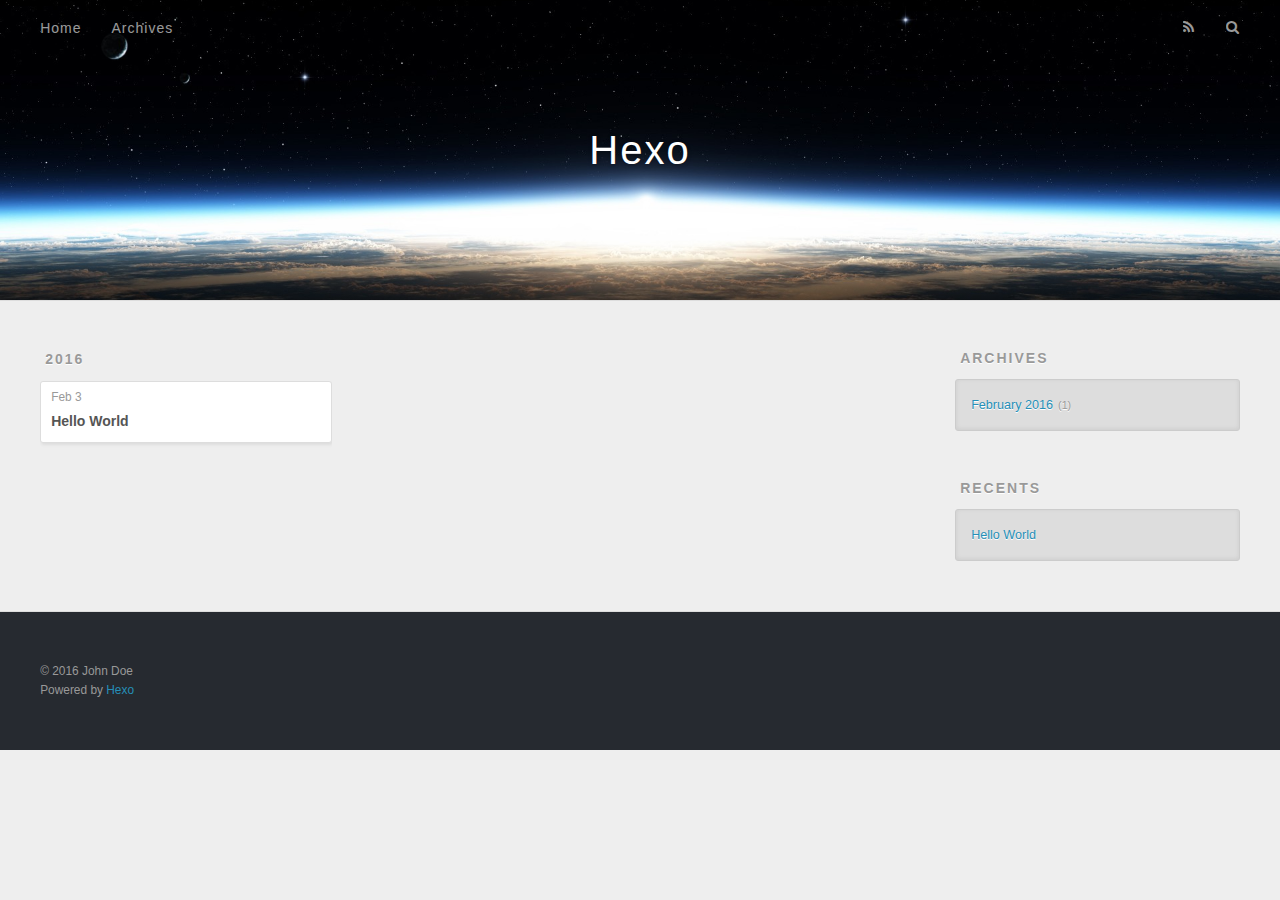
==== archives/index.html @ e344bcd6 "Site updated: 2016-02-03 22:11:45" ====
<!DOCTYPE html>
<html>
<head>
  <meta charset="utf-8">
  
  <title>Archives | Hexo</title>
  <meta name="viewport" content="width=device-width, initial-scale=1, maximum-scale=1">
  <meta name="description">
<meta property="og:type" content="website">
<meta property="og:title" content="Hexo">
<meta property="og:url" content="http://yoursite.com/archives/index.html">
<meta property="og:site_name" content="Hexo">
<meta property="og:description">
<meta name="twitter:card" content="summary">
<meta name="twitter:title" content="Hexo">
<meta name="twitter:description">
  
    <link rel="alternative" href="/atom.xml" title="Hexo" type="application/atom+xml">
  
  
    <link rel="icon" href="/favicon.png">
  
  <link href="//fonts.googleapis.com/css?family=Source+Code+Pro" rel="stylesheet" type="text/css">
  <link rel="stylesheet" href="/css/style.css" type="text/css">
  

</head>
<body>
  <div id="container">
    <div id="wrap">
      <header id="header">
  <div id="banner"></div>
  <div id="header-outer" class="outer">
    <div id="header-title" class="inner">
      <h1 id="logo-wrap">
        <a href="/" id="logo">Hexo</a>
      </h1>
      
    </div>
    <div id="header-inner" class="inner">
      <nav id="main-nav">
        <a id="main-nav-toggle" class="nav-icon"></a>
        
          <a class="main-nav-link" href="/">Home</a>
        
          <a class="main-nav-link" href="/archives">Archives</a>
        
      </nav>
      <nav id="sub-nav">
        
          <a id="nav-rss-link" class="nav-icon" href="/atom.xml" title="RSS Feed"></a>
        
        <a id="nav-search-btn" class="nav-icon" title="Search"></a>
      </nav>
      <div id="search-form-wrap">
        <form action="//google.com/search" method="get" accept-charset="UTF-8" class="search-form"><input type="search" name="q" results="0" class="search-form-input" placeholder="Search"><button type="submit" class="search-form-submit">&#xF002;</button><input type="hidden" name="sitesearch" value="http://yoursite.com"></form>
      </div>
    </div>
  </div>
</header>
      <div class="outer">
        <section id="main">
  
  
    
    
      
      
      <section class="archives-wrap">
        <div class="archive-year-wrap">
          <a href="/archives/2016" class="archive-year">2016</a>
        </div>
        <div class="archives">
    
    <article class="archive-article archive-type-post">
  <div class="archive-article-inner">
    <header class="archive-article-header">
      <a href="/2016/02/03/hello-world/" class="archive-article-date">
  <time datetime="2016-02-03T13:24:33.178Z" itemprop="datePublished">Feb 3</time>
</a>
      
  
    <h1 itemprop="name">
      <a class="archive-article-title" href="/2016/02/03/hello-world/">Hello World</a>
    </h1>
  

    </header>
  </div>
</article>
  
  
    </div></section>
  
</section>
        
          <aside id="sidebar">
  
    
  
    
  
    
  
    
  <div class="widget-wrap">
    <h3 class="widget-title">Archives</h3>
    <div class="widget">
      <ul class="archive-list"><li class="archive-list-item"><a class="archive-list-link" href="/archives/2016/02/">February 2016</a><span class="archive-list-count">1</span></li></ul>
    </div>
  </div>

  
    
  <div class="widget-wrap">
    <h3 class="widget-title">Recents</h3>
    <div class="widget">
      <ul>
        
          <li>
            <a href="/2016/02/03/hello-world/">Hello World</a>
          </li>
        
      </ul>
    </div>
  </div>

  
</aside>
        
      </div>
      <footer id="footer">
  
  <div class="outer">
    <div id="footer-info" class="inner">
      &copy; 2016 John Doe<br>
      Powered by <a href="http://hexo.io/" target="_blank">Hexo</a>
    </div>
  </div>
</footer>
    </div>
    <nav id="mobile-nav">
  
    <a href="/" class="mobile-nav-link">Home</a>
  
    <a href="/archives" class="mobile-nav-link">Archives</a>
  
</nav>
    

<script src="//ajax.googleapis.com/ajax/libs/jquery/2.0.3/jquery.min.js"></script>


  <link rel="stylesheet" href="/fancybox/jquery.fancybox.css" type="text/css">
  <script src="/fancybox/jquery.fancybox.pack.js" type="text/javascript"></script>


<script src="/js/script.js" type="text/javascript"></script>

  </div>
</body>
</html>
---- css/style.css ----
body {
  width: 100%;
}
body:before,
body:after {
  content: "";
  display: table;
}
body:after {
  clear: both;
}
html,
body,
div,
span,
applet,
object,
iframe,
h1,
h2,
h3,
h4,
h5,
h6,
p,
blockquote,
pre,
a,
abbr,
acronym,
address,
big,
cite,
code,
del,
dfn,
em,
img,
ins,
kbd,
q,
s,
samp,
small,
strike,
strong,
sub,
sup,
tt,
var,
dl,
dt,
dd,
ol,
ul,
li,
fieldset,
form,
label,
legend,
table,
caption,
tbody,
tfoot,
thead,
tr,
th,
td {
  margin: 0;
  padding: 0;
  border: 0;
  outline: 0;
  font-weight: inherit;
  font-style: inherit;
  font-family: inherit;
  font-size: 100%;
  vertical-align: baseline;
}
body {
  line-height: 1;
  color: #000;
  background: #fff;
}
ol,
ul {
  list-style: none;
}
table {
  border-collapse: separate;
  border-spacing: 0;
  vertical-align: middle;
}
caption,
th,
td {
  text-align: left;
  font-weight: normal;
  vertical-align: middle;
}
a img {
  border: none;
}
input,
button {
  margin: 0;
  padding: 0;
}
input::-moz-focus-inner,
button::-moz-focus-inner {
  border: 0;
  padding: 0;
}
@font-face {
  font-family: FontAwesome;
  font-style: normal;
  font-weight: normal;
  src: url("fonts/fontawesome-webfont.eot?v=#4.0.3");
  src: url("fonts/fontawesome-webfont.eot?#iefix&v=#4.0.3") format("embedded-opentype"), url("fonts/fontawesome-webfont.woff?v=#4.0.3") format("woff"), url("fonts/fontawesome-webfont.ttf?v=#4.0.3") format("truetype"), url("fonts/fontawesome-webfont.svg#fontawesomeregular?v=#4.0.3") format("svg");
}
html,
body,
#container {
  height: 100%;
}
body {
  background: #eee;
  font: 14px "Helvetica Neue", Helvetica, Arial, sans-serif;
  -webkit-text-size-adjust: 100%;
}
.outer {
  max-width: 1220px;
  margin: 0 auto;
  padding: 0 20px;
}
.outer:before,
.outer:after {
  content: "";
  display: table;
}
.outer:after {
  clear: both;
}
.inner {
  display: inline;
  float: left;
  width: 98.33333333333333%;
  margin: 0 0.833333333333333%;
}
.left,
.alignleft {
  float: left;
}
.right,
.alignright {
  float: right;
}
.clear {
  clear: both;
}
#container {
  position: relative;
}
.mobile-nav-on {
  overflow: hidden;
}
#wrap {
  height: 100%;
  width: 100%;
  position: absolute;
  top: 0;
  left: 0;
  -webkit-transition: 0.2s ease-out;
  -moz-transition: 0.2s ease-out;
  -ms-transition: 0.2s ease-out;
  transition: 0.2s ease-out;
  z-index: 1;
  background: #eee;
}
.mobile-nav-on #wrap {
  left: 280px;
}
@media screen and (min-width: 768px) {
  #main {
    display: inline;
    float: left;
    width: 73.33333333333333%;
    margin: 0 0.833333333333333%;
  }
}
.article-date,
.article-category-link,
.archive-year,
.widget-title {
  text-decoration: none;
  text-transform: uppercase;
  letter-spacing: 2px;
  color: #999;
  margin-bottom: 1em;
  margin-left: 5px;
  line-height: 1em;
  text-shadow: 0 1px #fff;
  font-weight: bold;
}
.article-inner,
.archive-article-inner {
  background: #fff;
  -webkit-box-shadow: 1px 2px 3px #ddd;
  box-shadow: 1px 2px 3px #ddd;
  border: 1px solid #ddd;
  -webkit-border-radius: 3px;
  border-radius: 3px;
}
.article-entry h1,
.widget h1 {
  font-size: 2em;
}
.article-entry h2,
.widget h2 {
  font-size: 1.5em;
}
.article-entry h3,
.widget h3 {
  font-size: 1.3em;
}
.article-entry h4,
.widget h4 {
  font-size: 1.2em;
}
.article-entry h5,
.widget h5 {
  font-size: 1em;
}
.article-entry h6,
.widget h6 {
  font-size: 1em;
  color: #999;
}
.article-entry hr,
.widget hr {
  border: 1px dashed #ddd;
}
.article-entry strong,
.widget strong {
  font-weight: bold;
}
.article-entry em,
.widget em,
.article-entry cite,
.widget cite {
  font-style: italic;
}
.article-entry sup,
.widget sup,
.article-entry sub,
.widget sub {
  font-size: 0.75em;
  line-height: 0;
  position: relative;
  vertical-align: baseline;
}
.article-entry sup,
.widget sup {
  top: -0.5em;
}
.article-entry sub,
.widget sub {
  bottom: -0.2em;
}
.article-entry small,
.widget small {
  font-size: 0.85em;
}
.article-entry acronym,
.widget acronym,
.article-entry abbr,
.widget abbr {
  border-bottom: 1px dotted;
}
.article-entry ul,
.widget ul,
.article-entry ol,
.widget ol,
.article-entry dl,
.widget dl {
  margin: 0 20px;
  line-height: 1.6em;
}
.article-entry ul ul,
.widget ul ul,
.article-entry ol ul,
.widget ol ul,
.article-entry ul ol,
.widget ul ol,
.article-entry ol ol,
.widget ol ol {
  margin-top: 0;
  margin-bottom: 0;
}
.article-entry ul,
.widget ul {
  list-style: disc;
}
.article-entry ol,
.widget ol {
  list-style: decimal;
}
.article-entry dt,
.widget dt {
  font-weight: bold;
}
#header {
  height: 300px;
  position: relative;
  border-bottom: 1px solid #ddd;
}
#header:before,
#header:after {
  content: "";
  position: absolute;
  left: 0;
  right: 0;
  height: 40px;
}
#header:before {
  top: 0;
  background: -webkit-linear-gradient(rgba(0,0,0,0.2), transparent);
  background: -moz-linear-gradient(rgba(0,0,0,0.2), transparent);
  background: -ms-linear-gradient(rgba(0,0,0,0.2), transparent);
  background: linear-gradient(rgba(0,0,0,0.2), transparent);
}
#header:after {
  bottom: 0;
  background: -webkit-linear-gradient(transparent, rgba(0,0,0,0.2));
  background: -moz-linear-gradient(transparent, rgba(0,0,0,0.2));
  background: -ms-linear-gradient(transparent, rgba(0,0,0,0.2));
  background: linear-gradient(transparent, rgba(0,0,0,0.2));
}
#header-outer {
  height: 100%;
  position: relative;
}
#header-inner {
  position: relative;
  overflow: hidden;
}
#banner {
  position: absolute;
  top: 0;
  left: 0;
  width: 100%;
  height: 100%;
  background: url("images/banner.jpg") center #000;
  -webkit-background-size: cover;
  -moz-background-size: cover;
  background-size: cover;
  z-index: -1;
}
#header-title {
  text-align: center;
  height: 40px;
  position: absolute;
  top: 50%;
  left: 0;
  margin-top: -20px;
}
#logo,
#subtitle {
  text-decoration: none;
  color: #fff;
  font-weight: 300;
  text-shadow: 0 1px 4px rgba(0,0,0,0.3);
}
#logo {
  font-size: 40px;
  line-height: 40px;
  letter-spacing: 2px;
}
#subtitle {
  font-size: 16px;
  line-height: 16px;
  letter-spacing: 1px;
}
#subtitle-wrap {
  margin-top: 16px;
}
#main-nav {
  float: left;
  margin-left: -15px;
}
.nav-icon,
.main-nav-link {
  float: left;
  color: #fff;
  opacity: 0.6;
  text-decoration: none;
  text-shadow: 0 1px rgba(0,0,0,0.2);
  -webkit-transition: opacity 0.2s;
  -moz-transition: opacity 0.2s;
  -ms-transition: opacity 0.2s;
  transition: opacity 0.2s;
  display: block;
  padding: 20px 15px;
}
.nav-icon:hover,
.main-nav-link:hover {
  opacity: 1;
}
.nav-icon {
  font-family: FontAwesome;
  text-align: center;
  font-size: 14px;
  width: 14px;
  height: 14px;
  padding: 20px 15px;
  position: relative;
  cursor: pointer;
}
.main-nav-link {
  font-weight: 300;
  letter-spacing: 1px;
}
@media screen and (max-width: 479px) {
  .main-nav-link {
    display: none;
  }
}
#main-nav-toggle {
  display: none;
}
#main-nav-toggle:before {
  content: "\f0c9";
}
@media screen and (max-width: 479px) {
  #main-nav-toggle {
    display: block;
  }
}
#sub-nav {
  float: right;
  margin-right: -15px;
}
#nav-rss-link:before {
  content: "\f09e";
}
#nav-search-btn:before {
  content: "\f002";
}
#search-form-wrap {
  position: absolute;
  top: 15px;
  width: 150px;
  height: 30px;
  right: -150px;
  opacity: 0;
  -webkit-transition: 0.2s ease-out;
  -moz-transition: 0.2s ease-out;
  -ms-transition: 0.2s ease-out;
  transition: 0.2s ease-out;
}
#search-form-wrap.on {
  opacity: 1;
  right: 0;
}
@media screen and (max-width: 479px) {
  #search-form-wrap {
    width: 100%;
    right: -100%;
  }
}
.search-form {
  position: absolute;
  top: 0;
  left: 0;
  right: 0;
  background: #fff;
  padding: 5px 15px;
  -webkit-border-radius: 15px;
  border-radius: 15px;
  -webkit-box-shadow: 0 0 10px rgba(0,0,0,0.3);
  box-shadow: 0 0 10px rgba(0,0,0,0.3);
}
.search-form-input {
  border: none;
  background: none;
  color: #555;
  width: 100%;
  font: 13px "Helvetica Neue", Helvetica, Arial, sans-serif;
  outline: none;
}
.search-form-input::-webkit-search-results-decoration,
.search-form-input::-webkit-search-cancel-button {
  -webkit-appearance: none;
}
.search-form-submit {
  position: absolute;
  top: 50%;
  right: 10px;
  margin-top: -7px;
  font: 13px FontAwesome;
  border: none;
  background: none;
  color: #bbb;
  cursor: pointer;
}
.search-form-submit:hover,
.search-form-submit:focus {
  color: #777;
}
.article {
  margin: 50px 0;
}
.article-inner {
  overflow: hidden;
}
.article-meta:before,
.article-meta:after {
  content: "";
  display: table;
}
.article-meta:after {
  clear: both;
}
.article-date {
  float: left;
}
.article-category {
  float: left;
  line-height: 1em;
  color: #ccc;
  text-shadow: 0 1px #fff;
  margin-left: 8px;
}
.article-category:before {
  content: "\2022";
}
.article-category-link {
  margin: 0 12px 1em;
}
.article-header {
  padding: 20px 20px 0;
}
.article-title {
  text-decoration: none;
  font-size: 2em;
  font-weight: bold;
  color: #555;
  line-height: 1.1em;
  -webkit-transition: color 0.2s;
  -moz-transition: color 0.2s;
  -ms-transition: color 0.2s;
  transition: color 0.2s;
}
a.article-title:hover {
  color: #258fb8;
}
.article-entry {
  color: #555;
  padding: 0 20px;
}
.article-entry:before,
.article-entry:after {
  content: "";
  display: table;
}
.article-entry:after {
  clear: both;
}
.article-entry p,
.article-entry table {
  line-height: 1.6em;
  margin: 1.6em 0;
}
.article-entry h1,
.article-entry h2,
.article-entry h3,
.article-entry h4,
.article-entry h5,
.article-entry h6 {
  font-weight: bold;
}
.article-entry h1,
.article-entry h2,
.article-entry h3,
.article-entry h4,
.article-entry h5,
.article-entry h6 {
  line-height: 1.1em;
  margin: 1.1em 0;
}
.article-entry a {
  color: #258fb8;
  text-decoration: none;
}
.article-entry a:hover {
  text-decoration: underline;
}
.article-entry ul,
.article-entry ol,
.article-entry dl {
  margin-top: 1.6em;
  margin-bottom: 1.6em;
}
.article-entry img,
.article-entry video {
  max-width: 100%;
  height: auto;
  display: block;
  margin: auto;
}
.article-entry iframe {
  border: none;
}
.article-entry table {
  width: 100%;
  border-collapse: collapse;
  border-spacing: 0;
}
.article-entry th {
  font-weight: bold;
  border-bottom: 3px solid #ddd;
  padding-bottom: 0.5em;
}
.article-entry td {
  border-bottom: 1px solid #ddd;
  padding: 10px 0;
}
.article-entry blockquote {
  font-family: Georgia, "Times New Roman", serif;
  font-size: 1.4em;
  margin: 1.6em 20px;
  text-align: center;
}
.article-entry blockquote footer {
  font-size: 14px;
  margin: 1.6em 0;
  font-family: "Helvetica Neue", Helvetica, Arial, sans-serif;
}
.article-entry blockquote footer cite:before {
  content: "—";
  padding: 0 0.5em;
}
.article-entry .pullquote {
  text-align: left;
  width: 45%;
  margin: 0;
}
.article-entry .pullquote.left {
  margin-left: 0.5em;
  margin-right: 1em;
}
.article-entry .pullquote.right {
  margin-right: 0.5em;
  margin-left: 1em;
}
.article-entry .caption {
  color: #999;
  display: block;
  font-size: 0.9em;
  margin-top: 0.5em;
  position: relative;
  text-align: center;
}
.article-entry .video-container {
  position: relative;
  padding-top: 56.25%;
  height: 0;
  overflow: hidden;
}
.article-entry .video-container iframe,
.article-entry .video-container object,
.article-entry .video-container embed {
  position: absolute;
  top: 0;
  left: 0;
  width: 100%;
  height: 100%;
  margin-top: 0;
}
.article-more-link a {
  display: inline-block;
  line-height: 1em;
  padding: 6px 15px;
  -webkit-border-radius: 15px;
  border-radius: 15px;
  background: #eee;
  color: #999;
  text-shadow: 0 1px #fff;
  text-decoration: none;
}
.article-more-link a:hover {
  background: #258fb8;
  color: #fff;
  text-decoration: none;
  text-shadow: 0 1px #1e7293;
}
.article-footer {
  font-size: 0.85em;
  line-height: 1.6em;
  border-top: 1px solid #ddd;
  padding-top: 1.6em;
  margin: 0 20px 20px;
}
.article-footer:before,
.article-footer:after {
  content: "";
  display: table;
}
.article-footer:after {
  clear: both;
}
.article-footer a {
  color: #999;
  text-decoration: none;
}
.article-footer a:hover {
  color: #555;
}
.article-tag-list-item {
  float: left;
  margin-right: 10px;
}
.article-tag-list-link:before {
  content: "#";
}
.article-comment-link {
  float: right;
}
.article-comment-link:before {
  content: "\f075";
  font-family: FontAwesome;
  padding-right: 8px;
}
.article-share-link {
  cursor: pointer;
  float: right;
  margin-left: 20px;
}
.article-share-link:before {
  content: "\f064";
  font-family: FontAwesome;
  padding-right: 6px;
}
#article-nav {
  position: relative;
}
#article-nav:before,
#article-nav:after {
  content: "";
  display: table;
}
#article-nav:after {
  clear: both;
}
@media screen and (min-width: 768px) {
  #article-nav {
    margin: 50px 0;
  }
  #article-nav:before {
    width: 8px;
    height: 8px;
    position: absolute;
    top: 50%;
    left: 50%;
    margin-top: -4px;
    margin-left: -4px;
    content: "";
    -webkit-border-radius: 50%;
    border-radius: 50%;
    background: #ddd;
    -webkit-box-shadow: 0 1px 2px #fff;
    box-shadow: 0 1px 2px #fff;
  }
}
.article-nav-link-wrap {
  text-decoration: none;
  text-shadow: 0 1px #fff;
  color: #999;
  -webkit-box-sizing: border-box;
  -moz-box-sizing: border-box;
  box-sizing: border-box;
  margin-top: 50px;
  text-align: center;
  display: block;
}
.article-nav-link-wrap:hover {
  color: #555;
}
@media screen and (min-width: 768px) {
  .article-nav-link-wrap {
    width: 50%;
    margin-top: 0;
  }
}
@media screen and (min-width: 768px) {
  #article-nav-newer {
    float: left;
    text-align: right;
    padding-right: 20px;
  }
}
@media screen and (min-width: 768px) {
  #article-nav-older {
    float: right;
    text-align: left;
    padding-left: 20px;
  }
}
.article-nav-caption {
  text-transform: uppercase;
  letter-spacing: 2px;
  color: #ddd;
  line-height: 1em;
  font-weight: bold;
}
#article-nav-newer .article-nav-caption {
  margin-right: -2px;
}
.article-nav-title {
  font-size: 0.85em;
  line-height: 1.6em;
  margin-top: 0.5em;
}
.article-share-box {
  position: absolute;
  display: none;
  background: #fff;
  -webkit-box-shadow: 1px 2px 10px rgba(0,0,0,0.2);
  box-shadow: 1px 2px 10px rgba(0,0,0,0.2);
  -webkit-border-radius: 3px;
  border-radius: 3px;
  margin-left: -145px;
  overflow: hidden;
  z-index: 1;
}
.article-share-box.on {
  display: block;
}
.article-share-input {
  width: 100%;
  background: none;
  -webkit-box-sizing: border-box;
  -moz-box-sizing: border-box;
  box-sizing: border-box;
  font: 14px "Helvetica Neue", Helvetica, Arial, sans-serif;
  padding: 0 15px;
  color: #555;
  outline: none;
  border: 1px solid #ddd;
  -webkit-border-radius: 3px 3px 0 0;
  border-radius: 3px 3px 0 0;
  height: 36px;
  line-height: 36px;
}
.article-share-links {
  background: #eee;
}
.article-share-links:before,
.article-share-links:after {
  content: "";
  display: table;
}
.article-share-links:after {
  clear: both;
}
.article-share-twitter,
.article-share-facebook,
.article-share-pinterest,
.article-share-google {
  width: 50px;
  height: 36px;
  display: block;
  float: left;
  position: relative;
  color: #999;
  text-shadow: 0 1px #fff;
}
.article-share-twitter:before,
.article-share-facebook:before,
.article-share-pinterest:before,
.article-share-google:before {
  font-size: 20px;
  font-family: FontAwesome;
  width: 20px;
  height: 20px;
  position: absolute;
  top: 50%;
  left: 50%;
  margin-top: -10px;
  margin-left: -10px;
  text-align: center;
}
.article-share-twitter:hover,
.article-share-facebook:hover,
.article-share-pinterest:hover,
.article-share-google:hover {
  color: #fff;
}
.article-share-twitter:before {
  content: "\f099";
}
.article-share-twitter:hover {
  background: #00aced;
  text-shadow: 0 1px #008abe;
}
.article-share-facebook:before {
  content: "\f09a";
}
.article-share-facebook:hover {
  background: #3b5998;
  text-shadow: 0 1px #2f477a;
}
.article-share-pinterest:before {
  content: "\f0d2";
}
.article-share-pinterest:hover {
  background: #cb2027;
  text-shadow: 0 1px #a21a1f;
}
.article-share-google:before {
  content: "\f0d5";
}
.article-share-google:hover {
  background: #dd4b39;
  text-shadow: 0 1px #be3221;
}
.article-gallery {
  background: #000;
  position: relative;
}
.article-gallery-photos {
  position: relative;
  overflow: hidden;
}
.article-gallery-img {
  display: none;
  max-width: 100%;
}
.article-gallery-img:first-child {
  display: block;
}
.article-gallery-img.loaded {
  position: absolute;
  display: block;
}
.article-gallery-img img {
  display: block;
  max-width: 100%;
  margin: 0 auto;
}
#comments {
  background: #fff;
  -webkit-box-shadow: 1px 2px 3px #ddd;
  box-shadow: 1px 2px 3px #ddd;
  padding: 20px;
  border: 1px solid #ddd;
  -webkit-border-radius: 3px;
  border-radius: 3px;
  margin: 50px 0;
}
#comments a {
  color: #258fb8;
}
.archives-wrap {
  margin: 50px 0;
}
.archives:before,
.archives:after {
  content: "";
  display: table;
}
.archives:after {
  clear: both;
}
.archive-year-wrap {
  margin-bottom: 1em;
}
.archives {
  -webkit-column-gap: 10px;
  -moz-column-gap: 10px;
  column-gap: 10px;
}
@media screen and (min-width: 480px) and (max-width: 767px) {
  .archives {
    -webkit-column-count: 2;
    -moz-column-count: 2;
    column-count: 2;
  }
}
@media screen and (min-width: 768px) {
  .archives {
    -webkit-column-count: 3;
    -moz-column-count: 3;
    column-count: 3;
  }
}
.archive-article {
  -webkit-column-break-inside: avoid;
  page-break-inside: avoid;
  overflow: hidden;
  break-inside: avoid-column;
}
.archive-article-inner {
  padding: 10px;
  margin-bottom: 15px;
}
.archive-article-title {
  text-decoration: none;
  font-weight: bold;
  color: #555;
  -webkit-transition: color 0.2s;
  -moz-transition: color 0.2s;
  -ms-transition: color 0.2s;
  transition: color 0.2s;
  line-height: 1.6em;
}
.archive-article-title:hover {
  color: #258fb8;
}
.archive-article-footer {
  margin-top: 1em;
}
.archive-article-date {
  color: #999;
  text-decoration: none;
  font-size: 0.85em;
  line-height: 1em;
  margin-bottom: 0.5em;
  display: block;
}
#page-nav {
  margin: 50px auto;
  background: #fff;
  -webkit-box-shadow: 1px 2px 3px #ddd;
  box-shadow: 1px 2px 3px #ddd;
  border: 1px solid #ddd;
  -webkit-border-radius: 3px;
  border-radius: 3px;
  text-align: center;
  color: #999;
  overflow: hidden;
}
#page-nav:before,
#page-nav:after {
  content: "";
  display: table;
}
#page-nav:after {
  clear: both;
}
#page-nav a,
#page-nav span {
  padding: 10px 20px;
  line-height: 1;
  height: 2ex;
}
#page-nav a {
  color: #999;
  text-decoration: none;
}
#page-nav a:hover {
  background: #999;
  color: #fff;
}
#page-nav .prev {
  float: left;
}
#page-nav .next {
  float: right;
}
#page-nav .page-number {
  display: inline-block;
}
@media screen and (max-width: 479px) {
  #page-nav .page-number {
    display: none;
  }
}
#page-nav .current {
  color: #555;
  font-weight: bold;
}
#page-nav .space {
  color: #ddd;
}
#footer {
  background: #262a30;
  padding: 50px 0;
  border-top: 1px solid #ddd;
  color: #999;
}
#footer a {
  color: #258fb8;
  text-decoration: none;
}
#footer a:hover {
  text-decoration: underline;
}
#footer-info {
  line-height: 1.6em;
  font-size: 0.85em;
}
.article-entry pre,
.article-entry .highlight {
  background: #2d2d2d;
  margin: 0 -20px;
  padding: 15px 20px;
  border-style: solid;
  border-color: #ddd;
  border-width: 1px 0;
  overflow: auto;
  color: #ccc;
  line-height: 22.400000000000002px;
}
.article-entry .highlight .gutter pre,
.article-entry .gist .gist-file .gist-data .line-numbers {
  color: #666;
  font-size: 0.85em;
}
.article-entry pre,
.article-entry code {
  font-family: "Source Code Pro", Consolas, Monaco, Menlo, Consolas, monospace;
}
.article-entry code {
  background: #eee;
  text-shadow: 0 1px #fff;
  padding: 0 0.3em;
}
.article-entry pre code {
  background: none;
  text-shadow: none;
  padding: 0;
}
.article-entry .highlight pre {
  border: none;
  margin: 0;
  padding: 0;
}
.article-entry .highlight table {
  margin: 0;
  width: auto;
}
.article-entry .highlight td {
  border: none;
  padding: 0;
}
.article-entry .highlight figcaption {
  font-size: 0.85em;
  color: #999;
  line-height: 1em;
  margin-bottom: 1em;
}
.article-entry .highlight figcaption:before,
.article-entry .highlight figcaption:after {
  content: "";
  display: table;
}
.article-entry .highlight figcaption:after {
  clear: both;
}
.article-entry .highlight figcaption a {
  float: right;
}
.article-entry .highlight .gutter pre {
  text-align: right;
  padding-right: 20px;
}
.article-entry .highlight .line {
  height: 22.400000000000002px;
}
.article-entry .gist {
  margin: 0 -20px;
  border-style: solid;
  border-color: #ddd;
  border-width: 1px 0;
  background: #2d2d2d;
  padding: 15px 20px 15px 0;
}
.article-entry .gist .gist-file {
  border: none;
  font-family: "Source Code Pro", Consolas, Monaco, Menlo, Consolas, monospace;
  margin: 0;
}
.article-entry .gist .gist-file .gist-data {
  background: none;
  border: none;
}
.article-entry .gist .gist-file .gist-data .line-numbers {
  background: none;
  border: none;
  padding: 0 20px 0 0;
}
.article-entry .gist .gist-file .gist-data .line-data {
  padding: 0 !important;
}
.article-entry .gist .gist-file .highlight {
  margin: 0;
  padding: 0;
  border: none;
}
.article-entry .gist .gist-file .gist-meta {
  background: #2d2d2d;
  color: #999;
  font: 0.85em "Helvetica Neue", Helvetica, Arial, sans-serif;
  text-shadow: 0 0;
  padding: 0;
  margin-top: 1em;
  margin-left: 20px;
}
.article-entry .gist .gist-file .gist-meta a {
  color: #258fb8;
  font-weight: normal;
}
.article-entry .gist .gist-file .gist-meta a:hover {
  text-decoration: underline;
}
pre .comment,
pre .title {
  color: #999;
}
pre .variable,
pre .attribute,
pre .tag,
pre .regexp,
pre .ruby .constant,
pre .xml .tag .title,
pre .xml .pi,
pre .xml .doctype,
pre .html .doctype,
pre .css .id,
pre .css .class,
pre .css .pseudo {
  color: #f2777a;
}
pre .number,
pre .preprocessor,
pre .built_in,
pre .literal,
pre .params,
pre .constant {
  color: #f99157;
}
pre .class,
pre .ruby .class .title,
pre .css .rules .attribute {
  color: #9c9;
}
pre .string,
pre .value,
pre .inheritance,
pre .header,
pre .ruby .symbol,
pre .xml .cdata {
  color: #9c9;
}
pre .css .hexcolor {
  color: #6cc;
}
pre .function,
pre .python .decorator,
pre .python .title,
pre .ruby .function .title,
pre .ruby .title .keyword,
pre .perl .sub,
pre .javascript .title,
pre .coffeescript .title {
  color: #69c;
}
pre .keyword,
pre .javascript .function {
  color: #c9c;
}
@media screen and (max-width: 479px) {
  #mobile-nav {
    position: absolute;
    top: 0;
    left: 0;
    width: 280px;
    height: 100%;
    background: #191919;
    border-right: 1px solid #fff;
  }
}
@media screen and (max-width: 479px) {
  .mobile-nav-link {
    display: block;
    color: #999;
    text-decoration: none;
    padding: 15px 20px;
    font-weight: bold;
  }
  .mobile-nav-link:hover {
    color: #fff;
  }
}
@media screen and (min-width: 768px) {
  #sidebar {
    display: inline;
    float: left;
    width: 23.333333333333332%;
    margin: 0 0.833333333333333%;
  }
}
.widget-wrap {
  margin: 50px 0;
}
.widget {
  color: #777;
  text-shadow: 0 1px #fff;
  background: #ddd;
  -webkit-box-shadow: 0 -1px 4px #ccc inset;
  box-shadow: 0 -1px 4px #ccc inset;
  border: 1px solid #ccc;
  padding: 15px;
  -webkit-border-radius: 3px;
  border-radius: 3px;
}
.widget a {
  color: #258fb8;
  text-decoration: none;
}
.widget a:hover {
  text-decoration: underline;
}
.widget ul ul,
.widget ol ul,
.widget dl ul,
.widget ul ol,
.widget ol ol,
.widget dl ol,
.widget ul dl,
.widget ol dl,
.widget dl dl {
  margin-left: 15px;
  list-style: disc;
}
.widget {
  line-height: 1.6em;
  word-wrap: break-word;
  font-size: 0.9em;
}
.widget ul,
.widget ol {
  list-style: none;
  margin: 0;
}
.widget ul ul,
.widget ol ul,
.widget ul ol,
.widget ol ol {
  margin: 0 20px;
}
.widget ul ul,
.widget ol ul {
  list-style: disc;
}
.widget ul ol,
.widget ol ol {
  list-style: decimal;
}
.category-list-count,
.tag-list-count,
.archive-list-count {
  padding-left: 5px;
  color: #999;
  font-size: 0.85em;
}
.category-list-count:before,
.tag-list-count:before,
.archive-list-count:before {
  content: "(";
}
.category-list-count:after,
.tag-list-count:after,
.archive-list-count:after {
  content: ")";
}
.tagcloud a {
  margin-right: 5px;
  display: inline-block;
}
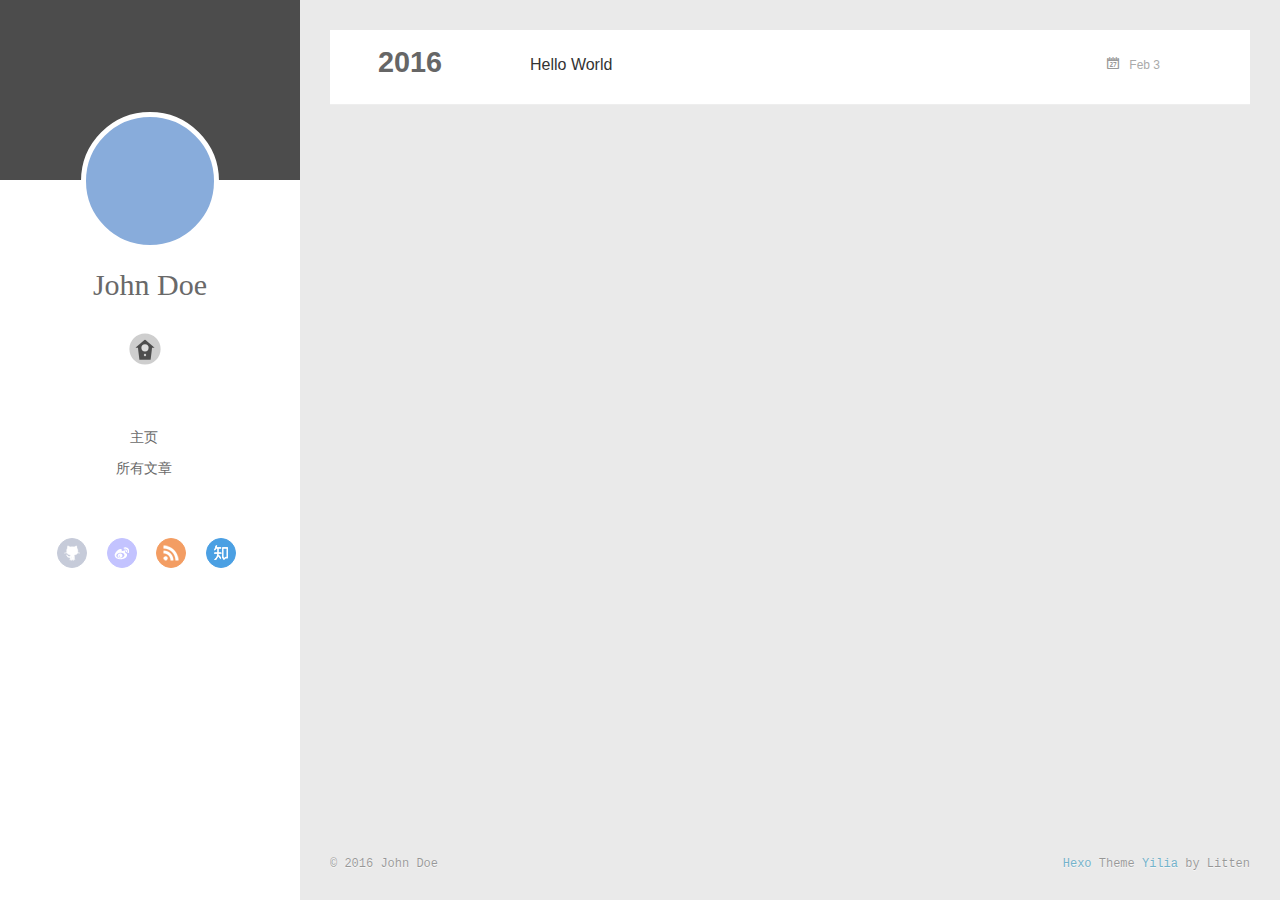
==== commit 14f879b7: "Site updated: 2016-02-03 22:39:14" ====
--- a/archives/index.html
+++ b/archives/index.html
@@ -3,6 +3,7 @@
 <head>
   <meta charset="utf-8">
   
+  <meta http-equiv="X-UA-Compatible" content="IE=edge" >
   <title>Archives | Hexo</title>
   <meta name="viewport" content="width=device-width, initial-scale=1, maximum-scale=1">
   <meta name="description">
@@ -20,46 +21,182 @@
   
     <link rel="icon" href="/favicon.png">
   
-  <link href="//fonts.googleapis.com/css?family=Source+Code+Pro" rel="stylesheet" type="text/css">
   <link rel="stylesheet" href="/css/style.css" type="text/css">
-  
-
 </head>
+
 <body>
   <div id="container">
-    <div id="wrap">
-      <header id="header">
-  <div id="banner"></div>
-  <div id="header-outer" class="outer">
-    <div id="header-title" class="inner">
-      <h1 id="logo-wrap">
-        <a href="/" id="logo">Hexo</a>
-      </h1>
-      
+    <div class="left-col">
+    <div class="overlay"></div>
+<div class="intrude-less">
+	<header id="header" class="inner">
+		<a href="/" class="profilepic">
+			
+			<img lazy-src="null" class="js-avatar">
+			
+		</a>
+
+		<hgroup>
+		  <h1 class="header-author"><a href="/">John Doe</a></h1>
+		</hgroup>
+
+		
+
+		
+			<div class="switch-btn">
+				<div class="icon">
+					<div class="icon-ctn">
+						<div class="icon-wrap icon-house" data-idx="0">
+							<div class="birdhouse"></div>
+							<div class="birdhouse_holes"></div>
+						</div>
+						<div class="icon-wrap icon-ribbon hide" data-idx="1">
+							<div class="ribbon"></div>
+						</div>
+						
+						<div class="icon-wrap icon-link hide" data-idx="2">
+							<div class="loopback_l"></div>
+							<div class="loopback_r"></div>
+						</div>
+						
+						
+						<div class="icon-wrap icon-me hide" data-idx="3">
+							<div class="user"></div>
+							<div class="shoulder"></div>
+						</div>
+						
+					</div>
+					
+				</div>
+				<div class="tips-box hide">
+					<div class="tips-arrow"></div>
+					<ul class="tips-inner">
+						<li>菜单</li>
+						<li>標籤</li>
+						
+						<li>友情链接</li>
+						
+						
+						<li>關於</li>
+						
+					</ul>
+				</div>
+			</div>
+		
+
+		<div class="switch-area">
+			<div class="switch-wrap">
+				<section class="switch-part switch-part1">
+					<nav class="header-menu">
+						<ul>
+						
+							<li><a href="/">主页</a></li>
+				        
+							<li><a href="/archives">所有文章</a></li>
+				        
+						</ul>
+					</nav>
+					<nav class="header-nav">
+						<div class="social">
+							
+								<a class="github" target="_blank" href="/#" title="github">github</a>
+					        
+								<a class="weibo" target="_blank" href="/#" title="weibo">weibo</a>
+					        
+								<a class="rss" target="_blank" href="/#" title="rss">rss</a>
+					        
+								<a class="zhihu" target="_blank" href="/#" title="zhihu">zhihu</a>
+					        
+						</div>
+					</nav>
+				</section>
+				
+				
+				<section class="switch-part switch-part2">
+					<div class="widget tagcloud" id="js-tagcloud">
+						
+					</div>
+				</section>
+				
+				
+				
+				<section class="switch-part switch-part3">
+					<div id="js-friends">
+					
+			          <a target="_blank" class="main-nav-link switch-friends-link" href="http://localhost:4000/">奥巴马的博客</a>
+			        
+			          <a target="_blank" class="main-nav-link switch-friends-link" href="http://localhost:4000/">卡卡的美丽传说</a>
+			        
+			          <a target="_blank" class="main-nav-link switch-friends-link" href="http://localhost:4000/">本泽马的博客</a>
+			        
+			          <a target="_blank" class="main-nav-link switch-friends-link" href="http://localhost:4000/">吉格斯的博客</a>
+			        
+			          <a target="_blank" class="main-nav-link switch-friends-link" href="http://localhost:4000/">习大大大不同</a>
+			        
+			          <a target="_blank" class="main-nav-link switch-friends-link" href="http://localhost:4000/">托蒂的博客</a>
+			        
+			        </div>
+				</section>
+				
+
+				
+				
+				<section class="switch-part switch-part4">
+				
+					<div id="js-aboutme">我是谁，我从哪里来，我到哪里去？我就是我，是颜色不一样的吃货…</div>
+				</section>
+				
+			</div>
+		</div>
+	</header>				
+</div>
+
     </div>
-    <div id="header-inner" class="inner">
-      <nav id="main-nav">
-        <a id="main-nav-toggle" class="nav-icon"></a>
-        
-          <a class="main-nav-link" href="/">Home</a>
-        
-          <a class="main-nav-link" href="/archives">Archives</a>
-        
-      </nav>
-      <nav id="sub-nav">
-        
-          <a id="nav-rss-link" class="nav-icon" href="/atom.xml" title="RSS Feed"></a>
-        
-        <a id="nav-search-btn" class="nav-icon" title="Search"></a>
-      </nav>
-      <div id="search-form-wrap">
-        <form action="//google.com/search" method="get" accept-charset="UTF-8" class="search-form"><input type="search" name="q" results="0" class="search-form-input" placeholder="Search"><button type="submit" class="search-form-submit">&#xF002;</button><input type="hidden" name="sitesearch" value="http://yoursite.com"></form>
-      </div>
-    </div>
-  </div>
-</header>
-      <div class="outer">
-        <section id="main">
+    <div class="mid-col">
+      <nav id="mobile-nav">
+  	<div class="overlay">
+  		<div class="slider-trigger"></div>
+  		<h1 class="header-author js-mobile-header hide">John Doe</h1>
+  	</div>
+	<div class="intrude-less">
+		<header id="header" class="inner">
+			<div class="profilepic">
+			
+				<img lazy-src="null" class="js-avatar">
+			
+			</div>
+			<hgroup>
+			  <h1 class="header-author">John Doe</h1>
+			</hgroup>
+			
+			<nav class="header-menu">
+				<ul>
+				
+					<li><a href="/">主页</a></li>
+		        
+					<li><a href="/archives">所有文章</a></li>
+		        
+		        <div class="clearfix"></div>
+				</ul>
+			</nav>
+			<nav class="header-nav">
+				<div class="social">
+					
+						<a class="github" target="_blank" href="/#" title="github">github</a>
+			        
+						<a class="weibo" target="_blank" href="/#" title="weibo">weibo</a>
+			        
+						<a class="rss" target="_blank" href="/#" title="rss">rss</a>
+			        
+						<a class="zhihu" target="_blank" href="/#" title="zhihu">zhihu</a>
+			        
+				</div>
+			</nav>
+		</header>				
+	</div>
+</nav>
+
+      <div class="body-wrap">
   
   
     
@@ -75,16 +212,24 @@
     <article class="archive-article archive-type-post">
   <div class="archive-article-inner">
     <header class="archive-article-header">
-      <a href="/2016/02/03/hello-world/" class="archive-article-date">
-  <time datetime="2016-02-03T13:24:33.178Z" itemprop="datePublished">Feb 3</time>
+      	<div class="article-meta">
+	      	<a href="/2016/02/03/hello-world/" class="archive-article-date">
+  	<time datetime="2016-02-03T13:24:33.178Z" itemprop="datePublished">Feb 3</time>
 </a>
-      
+        </div>
+    	 
   
     <h1 itemprop="name">
       <a class="archive-article-title" href="/2016/02/03/hello-world/">Hello World</a>
     </h1>
   
 
+        <div class="article-info info-on-right">
+          
+          
+
+        </div>
+        <div class="clearfix"></div>
     </header>
   </div>
 </article>
@@ -92,70 +237,68 @@
   
     </div></section>
   
-</section>
-        
-          <aside id="sidebar">
-  
-    
-  
-    
-  
-    
-  
-    
-  <div class="widget-wrap">
-    <h3 class="widget-title">Archives</h3>
-    <div class="widget">
-      <ul class="archive-list"><li class="archive-list-item"><a class="archive-list-link" href="/archives/2016/02/">February 2016</a><span class="archive-list-count">1</span></li></ul>
-    </div>
-  </div>
-
-  
-    
-  <div class="widget-wrap">
-    <h3 class="widget-title">Recents</h3>
-    <div class="widget">
-      <ul>
-        
-          <li>
-            <a href="/2016/02/03/hello-world/">Hello World</a>
-          </li>
-        
-      </ul>
-    </div>
-  </div>
-
-  
-</aside>
-        
-      </div>
+
+    
+
+</div>
       <footer id="footer">
-  
   <div class="outer">
-    <div id="footer-info" class="inner">
-      &copy; 2016 John Doe<br>
-      Powered by <a href="http://hexo.io/" target="_blank">Hexo</a>
+    <div id="footer-info">
+    	<div class="footer-left">
+    		&copy; 2016 John Doe
+    	</div>
+      	<div class="footer-right">
+      		<a href="http://hexo.io/" target="_blank">Hexo</a>  Theme <a href="https://github.com/litten/hexo-theme-yilia" target="_blank">Yilia</a> by Litten
+      	</div>
     </div>
   </div>
 </footer>
     </div>
-    <nav id="mobile-nav">
-  
-    <a href="/" class="mobile-nav-link">Home</a>
-  
-    <a href="/archives" class="mobile-nav-link">Archives</a>
-  
-</nav>
-    
-
-<script src="//ajax.googleapis.com/ajax/libs/jquery/2.0.3/jquery.min.js"></script>
-
-
+    
   <link rel="stylesheet" href="/fancybox/jquery.fancybox.css" type="text/css">
-  <script src="/fancybox/jquery.fancybox.pack.js" type="text/javascript"></script>
-
-
-<script src="/js/script.js" type="text/javascript"></script>
+
+
+<script>
+	var yiliaConfig = {
+		fancybox: true,
+		mathjax: true,
+		animate: true,
+		isHome: false,
+		isPost: false,
+		isArchive: true,
+		isTag: false,
+		isCategory: false,
+		open_in_new: false
+	}
+</script>
+<script src="http://7.url.cn/edu/jslib/comb/require-2.1.6,jquery-1.9.1.min.js" type="text/javascript"></script>
+<script src="/js/main.js" type="text/javascript"></script>
+
+
+
+
+
+
+<script type="text/x-mathjax-config">
+MathJax.Hub.Config({
+    tex2jax: {
+        inlineMath: [ ['$','$'], ["\\(","\\)"]  ],
+        processEscapes: true,
+        skipTags: ['script', 'noscript', 'style', 'textarea', 'pre', 'code']
+    }
+});
+
+MathJax.Hub.Queue(function() {
+    var all = MathJax.Hub.getAllJax(), i;
+    for(i=0; i < all.length; i += 1) {
+        all[i].SourceElement().parentNode.className += ' has-jax';                 
+    }       
+});
+</script>
+
+<script type="text/javascript" src="http://cdn.mathjax.org/mathjax/latest/MathJax.js?config=TeX-AMS-MML_HTMLorMML">
+</script>
+
 
   </div>
 </body>
--- a/css/style.css
+++ b/css/style.css
@@ -8,6 +8,13 @@
 }
 body:after {
   clear: both;
+}
+@font-face {
+  font-family: 'FontAwesome';
+  src: url("fonts/fontawesome-webfont.eot");
+  src: url("fonts/fontawesome-webfont.eot?#iefix") format("embedded-opentype"), url("fonts/fontawesome-webfont.woff") format("woff"), url("fonts/fontawesome-webfont.ttf") format("truetype"), url("fonts/fontawesome-webfont.svgz#FontAwesomeRegular") format("svg"), url("fonts/fontawesome-webfont.svg#FontAwesomeRegular") format("svg");
+  font-weight: normal;
+  font-style: normal;
 }
 html,
 body,
@@ -100,6 +107,13 @@
 a img {
   border: none;
 }
+ol {
+  list-style: decimal;
+  padding-left: 20px;
+}
+ul {
+  list-style: none;
+}
 input,
 button {
   margin: 0;
@@ -123,998 +137,1342 @@
   height: 100%;
 }
 body {
-  background: #eee;
-  font: 14px "Helvetica Neue", Helvetica, Arial, sans-serif;
-  -webkit-text-size-adjust: 100%;
-}
-.outer {
-  max-width: 1220px;
-  margin: 0 auto;
-  padding: 0 20px;
-}
-.outer:before,
-.outer:after {
+  font-family: "微软雅黑", "HelveticaNeue-Light", "Helvetica Neue Light", "Helvetica Neue", Helvetica, Arial, sans-serif;
+  font-size: 16px;
+  background: #fff;
+  color: rgba(0,0,0,0.6);
+  -webkit-overflow-scrolling: touch;
+}
+h1,
+h2,
+h3 {
+  display: block;
+}
+h1 {
+  font-size: 1.5em;
+}
+h2 {
+  font-size: 1.3em;
+}
+h3 {
+  font-size: 1.1em;
+}
+h4,
+h5,
+h6 {
+  font-size: 1em;
+}
+a {
+  text-decoration: none;
+  outline-width: 0;
+  color: #258fb8;
+  outline: none;
+}
+.alignleft {
+  float: left;
+}
+.alignright {
+  float: right;
+}
+.clearfix {
+  *zoom: 1;
+}
+.clearfix:after {
   content: "";
   display: table;
-}
-.outer:after {
   clear: both;
 }
 .inner {
-  display: inline;
-  float: left;
-  width: 98.33333333333333%;
-  margin: 0 0.833333333333333%;
-}
-.left,
-.alignleft {
-  float: left;
-}
-.right,
-.alignright {
-  float: right;
-}
-.clear {
-  clear: both;
+  width: 1000px;
+  margin: 0 auto;
+}
+.hide {
+  display: none;
+}
+@media screen and (max-width: 1040px) {
+  .inner {
+    width: 100%;
+  }
 }
 #container {
   position: relative;
-}
-.mobile-nav-on {
+  min-height: 100%;
+}
+#container #mobile-nav {
+  display: none;
+}
+#container #mobile-nav .overlay {
+  height: 110px;
+  position: absolute;
+  width: 100%;
+  background: #4d4d4d;
+}
+#container #mobile-nav .overlay.fixed {
+  position: fixed;
+  height: 42px;
+  z-index: 99;
+}
+#container #mobile-nav #header {
+  padding: 10px 0 0 0;
+}
+#container #mobile-nav #header .profilepic {
+  display: block;
+  position: relative;
+  z-index: 100;
+}
+#container #mobile-nav #header .header-menu {
+  height: auto;
+  margin: 10px;
+}
+#container #mobile-nav #header .header-menu ul {
+  text-align: center;
+  cursor: default;
+}
+#container #mobile-nav #header .header-menu li {
+  display: inline-block;
+  margin: 3px;
+}
+#container .left-col {
+  background: #fff;
+  width: 300px;
+  position: fixed;
+  opacity: 1;
+  -webkit-transition: all 0.2s ease-in;
+  -moz-transition: all 0.2s ease-in;
+  -ms-transition: all 0.2s ease-in;
+  transition: all 0.2s ease-in;
+  height: 100%;
+}
+#container .left-col .overlay {
+  width: 100%;
+  height: 180px;
+  background-color: #000;
+  position: absolute;
+  opacity: 0.7;
+}
+#container .left-col .intrude-less {
+  width: 76%;
+  text-align: center;
+  margin: 112px auto 0;
+}
+#container .mid-col {
+  position: absolute;
+  right: 0;
+  min-height: 100%;
+  background: #eaeaea;
+  left: 300px;
+  width: auto;
+}
+@media screen and (max-width: 800px) {
+  #container .left-col {
+    display: none;
+  }
+  #container .mid-col {
+    left: 0;
+  }
+  #container #header .header-nav {
+    position: relative;
+  }
+  #container .header-author.fixed {
+    position: fixed;
+    top: -13px;
+    width: 100%;
+    color: #ddd;
+  }
+  #container .overlay .slider-trigger {
+    position: absolute;
+    z-index: 101;
+    bottom: 0;
+    left: 0;
+    width: 42px;
+    height: 42px;
+  }
+  #container .overlay .slider-trigger:hover {
+    background: #444;
+  }
+  #container .overlay .slider-trigger:before {
+    color: #ddd;
+    content: "\f00b";
+    font: 16px FontAwesome;
+    width: 16px;
+    height: 16px;
+    margin-left: 9px;
+    margin-top: 14px;
+    display: block;
+  }
+  #container .article-header {
+    border-left: none;
+    padding: 0;
+    border-bottom: 1px dotted #ddd;
+  }
+  #container .article-header h1 {
+    margin-bottom: 10px;
+  }
+  #container .header-subtitle {
+    padding: 0 24px;
+  }
+  #container .article-info-index.article-info {
+    padding-top: 10px;
+    margin: 0;
+    border-top: 1px solid #ddd;
+  }
+  #container .article-info-post.article-info {
+    margin: 0;
+    padding-top: 10px;
+    border: none;
+  }
+  #container .article-more-link a {
+    float: right;
+  }
+  #container #viewer-box .viewer-box-l {
+    font-size: 14px;
+  }
+  #container .article {
+    padding: 10px;
+    margin: 10px;
+    font-size: 14px;
+  }
+  #container .article .article-entry {
+    padding-left: 0;
+    padding-right: 0;
+    padding-top: 10px;
+  }
+  #container .article .article-title {
+    font-size: 18px;
+    max-width: 185px;
+    display: block;
+    margin: 0;
+  }
+  #container .article .article-meta {
+    width: auto;
+    height: 30px;
+    margin-top: -5px;
+    position: ralative;
+  }
+  #container .article .article-meta .article-date {
+    font-size: 12px;
+    -webkit-border-radius: 0;
+    border-radius: 0;
+    color: #666;
+    background: none;
+    height: auto;
+    padding: 0;
+    margin: 0;
+    width: 100%;
+    text-align: left;
+    margin-left: 10px;
+  }
+  #container .article .article-meta .article-date time {
+    width: auto;
+    float: right;
+    margin-right: 10px;
+  }
+  #container .article .article-meta .article-tag-list {
+    margin-top: 7px;
+    position: absolute;
+    right: 10px;
+    top: 0;
+  }
+  #container .article .article-meta .article-tag-list:before {
+    float: left;
+    margin-top: 1px;
+    left: 0;
+  }
+  #container .article .article-meta .article-tag-list .article-tag-list-item {
+    float: left;
+    padding-left: 0;
+    width: auto;
+    max-width: 83px;
+  }
+  #container .article .article-meta .article-category {
+    margin-top: 7px;
+    position: absolute;
+    right: 10px;
+    top: -30px;
+  }
+  #container .article .article-meta .article-category:before {
+    float: left;
+    margin-top: 1px;
+    left: 15px;
+  }
+  #container .article .article-meta .article-category .article-category-link {
+    max-width: 83px;
+    width: auto;
+    padding-left: 10px;
+  }
+  #container .article .article-nav-link-wrap {
+    margin: 5px 0;
+  }
+  #container .article .article-nav-link-wrap strong {
+    float: left;
+    margin-right: 5px;
+  }
+  #container .article #article-nav-older {
+    float: none;
+    display: block;
+  }
+  #container .share {
+    padding: 3px 10px;
+  }
+  #container .duoshuo {
+    padding: 0 13px;
+  }
+  #container #disqus_thread {
+    padding: 0 13px;
+  }
+  #container #mobile-nav {
+    display: block;
+  }
+  #container #page-nav .extend {
+    opacity: 1;
+  }
+  #container .instagram .open-ins {
+    left: 2px;
+    top: -30px;
+    color: #aaa;
+  }
+  #container .info-on-right {
+    float: initial;
+  }
+  #container .archives-wrap {
+    margin: 10px 10px 0px;
+    padding: 10px;
+  }
+  #container .archives-wrap .archive-article-title {
+    font-size: 14px;
+  }
+  #container .archives-wrap .archive-year-wrap {
+    position: relative;
+    padding: 0 0 0 0;
+  }
+  #container .archives-wrap .archive-year-wrap a {
+    padding: 0 0 0 0;
+  }
+  #container .archives-wrap .article-meta .archive-article-date {
+    font-size: 12px;
+    margin-right: 10px;
+    margin-top: -5px;
+  }
+  #container .archives-wrap .article-meta .article-tag-list-link {
+    font-size: 12px;
+  }
+  #container .archives .archive-article {
+    padding: 10px 0;
+    margin-left: 0;
+  }
+  #container #footer .footer-left {
+    float: initial;
+    margin-bottom: 10px;
+  }
+  #container #footer .footer-right {
+    float: initial;
+  }
+}
+.header-author {
+  text-align: center;
+  margin: 0.67em 0;
+  font-family: Roboto, "Roboto", serif;
+  font-size: 30px;
+  -webkit-transition: 0.3s;
+  -moz-transition: 0.3s;
+  -ms-transition: 0.3s;
+  transition: 0.3s;
+}
+#header {
+  width: 100%;
+}
+#header a {
+  color: #696969;
+}
+#header a:hover {
+  color: #b0a0aa;
+}
+#header .profilepic {
+  text-align: center;
+  display: block;
+  border: 5px solid #fff;
+  -webkit-border-radius: 300px;
+  border-radius: 300px;
+  width: 128px;
+  height: 128px;
+  margin: 0 auto;
+  position: relative;
   overflow: hidden;
-}
-#wrap {
+  background: #88acdb;
+  -webkit-transition: all 0.2s ease-in;
+  display: -webkit-box;
+  -webkit-box-orient: horizontal;
+  -webkit-box-pack: center;
+  -webkit-box-align: center;
+  text-align: center;
+}
+#header .profilepic img {
+  width: 20%;
+  height: 20%;
+  -webkit-border-radius: 300px;
+  border-radius: 300px;
+  opacity: 0;
+  -webkit-transition: all 0.2s ease-in;
+}
+#header .profilepic img.show {
+  width: 100%;
   height: 100%;
+  opacity: 1;
+}
+#header .header-subtitle {
+  text-align: center;
+  color: #999;
+  font-size: 14px;
+  line-height: 25px;
+  overflow: hidden;
+  text-overflow: ellipsis;
+  display: -webkit-box;
+  -webkit-line-clamp: 2;
+  -webkit-box-orient: vertical;
+}
+#header .header-menu {
+  font-weight: 300;
+  line-height: 31px;
+  cursor: pointer;
+  text-transform: uppercase;
+  float: none;
+  min-height: 150px;
+  margin-left: -12px;
+  text-align: center;
+  display: -webkit-box;
+  -webkit-box-orient: horizontal;
+  -webkit-box-pack: center;
+  -webkit-box-align: center;
+}
+#header .header-menu li {
+  cursor: default;
+}
+#header .header-menu li a {
+  font-size: 14px;
+  min-width: 300px;
+}
+#header .switch-area {
+  position: relative;
   width: 100%;
-  position: absolute;
-  top: 0;
+  overflow: hidden;
+  min-height: 500px;
+  font-size: 14px;
+}
+#header .switch-area .switch-wrap {
+  -webkit-transition: -webkit-transform 0.3s ease-in;
+  -moz-transition: -moz-transform 0.3s ease-in;
+  -ms-transition: -ms-transform 0.3s ease-in;
+  transition: transform 0.3s ease-in;
+  position: relative;
+}
+#header .turn-left {
+  -webkit-transform: translate(-100%, 0);
+  -moz-transform: translate(-100%, 0);
+  -ms-transform: translate(-100%, 0);
+  transform: translate(-100%, 0);
+}
+#header .header-nav {
+  width: 100%;
+  position: absolute;
+  -webkit-transition: -webkit-transform 0.3s ease-in;
+  -moz-transition: -moz-transform 0.3s ease-in;
+  -ms-transition: -ms-transform 0.3s ease-in;
+  transition: transform 0.3s ease-in;
+}
+#header .header-nav .social {
+  margin-right: 15px;
+  margin-top: 10px;
+  text-align: center;
+}
+#header .header-nav .social a {
+  -webkit-border-radius: 50%;
+  border-radius: 50%;
+  display: -moz-inline-stack;
+  display: inline-block;
+  vertical-align: middle;
+  *vertical-align: auto;
+  zoom: 1;
+  *display: inline;
+  text-indent: -9999px;
+  margin: 0 8px 15px 8px;
+  opacity: 0.7;
+  width: 28px;
+  height: 28px;
+  -webkit-transition: 0.3s;
+  -moz-transition: 0.3s;
+  -ms-transition: 0.3s;
+  transition: 0.3s;
+}
+#header .header-nav .social a:hover {
+  opacity: 1;
+}
+#header .header-nav .social a:last-of-type {
+  margin-right: 0;
+}
+#header .header-nav .social a.weibo {
+  background: url("/img/weibo.png") center no-repeat #aaf;
+  border: 1px solid #aaf;
+}
+#header .header-nav .social a.weibo:hover {
+  border: 1px solid #aaf;
+}
+#header .header-nav .social a.rss {
+  background: url("/img/rss.png") center no-repeat #ef7522;
+  border: 1px solid #ef7522;
+}
+#header .header-nav .social a.rss:hover {
+  border: 1px solid #cf5d0f;
+}
+#header .header-nav .social a.github {
+  background: url("/img/github.png") center no-repeat #afb6ca;
+  border: 1px solid #afb6ca;
+}
+#header .header-nav .social a.github:hover {
+  border: 1px solid #909ab6;
+}
+#header .header-nav .social a.facebook {
+  background: url("/img/facebook.png") center no-repeat #3b5998;
+  border: 1px solid #3b5998;
+}
+#header .header-nav .social a.facebook:hover {
+  border: 1px solid #2d4373;
+}
+#header .header-nav .social a.google {
+  background: url("/img/google.png") center no-repeat #c83d20;
+  border: 1px solid #c83d20;
+}
+#header .header-nav .social a.google:hover {
+  border: 1px solid #9c3019;
+}
+#header .header-nav .social a.twitter {
+  background: url("/img/twitter.png") center no-repeat #55cff8;
+  border: 1px solid #55cff8;
+}
+#header .header-nav .social a.twitter:hover {
+  border: 1px solid #24c1f6;
+}
+#header .header-nav .social a.linkedin {
+  background: url("/img/linkedin.png") center no-repeat #005a87;
+  border: 1px solid #005a87;
+}
+#header .header-nav .social a.linkedin:hover {
+  border: 1px solid #006b98;
+}
+#header .header-nav .social a.zhihu {
+  background: url("/img/zhihu.png") center no-repeat #0078d8;
+  border: 1px solid #0078d8;
+}
+#header .header-nav .social a.zhihu:hover {
+  border: 1px solid #0078d8;
+}
+#header .header-nav .social a.douban {
+  background: url("/img/douban.png") center no-repeat #06c611;
+  border: 1px solid #06c611;
+}
+#header .header-nav .social a.douban:hover {
+  border: 1px solid #06c611;
+}
+#header .header-nav .social a.mail {
+  background: url("/img/mail.png") center no-repeat #005a87;
+  border: 1px solid #005a87;
+}
+#header .header-nav .social a.mail:hover {
+  border: 1px solid #006b98;
+}
+#header .switch-part {
+  width: 100%;
+  position: absolute;
+}
+#header .switch-part1 {
   left: 0;
-  -webkit-transition: 0.2s ease-out;
-  -moz-transition: 0.2s ease-out;
-  -ms-transition: 0.2s ease-out;
-  transition: 0.2s ease-out;
-  z-index: 1;
-  background: #eee;
-}
-.mobile-nav-on #wrap {
-  left: 280px;
-}
-@media screen and (min-width: 768px) {
-  #main {
-    display: inline;
-    float: left;
-    width: 73.33333333333333%;
-    margin: 0 0.833333333333333%;
-  }
-}
-.article-date,
-.article-category-link,
-.archive-year,
-.widget-title {
-  text-decoration: none;
-  text-transform: uppercase;
-  letter-spacing: 2px;
-  color: #999;
-  margin-bottom: 1em;
-  margin-left: 5px;
-  line-height: 1em;
-  text-shadow: 0 1px #fff;
-  font-weight: bold;
-}
-.article-inner,
-.archive-article-inner {
-  background: #fff;
-  -webkit-box-shadow: 1px 2px 3px #ddd;
-  box-shadow: 1px 2px 3px #ddd;
-  border: 1px solid #ddd;
+}
+#header .switch-part2 {
+  left: 100%;
+  top: 20px;
+  overlay-x: hidden;
+  overflow-y: auto;
+  max-height: 200px;
+}
+#header .switch-part3 {
+  left: 200%;
+  line-height: 30px;
+}
+#header .switch-part3 .switch-friends-link {
+  margin-right: 9px;
   -webkit-border-radius: 3px;
   border-radius: 3px;
-}
-.article-entry h1,
-.widget h1 {
-  font-size: 2em;
-}
-.article-entry h2,
-.widget h2 {
-  font-size: 1.5em;
-}
-.article-entry h3,
-.widget h3 {
-  font-size: 1.3em;
-}
-.article-entry h4,
-.widget h4 {
-  font-size: 1.2em;
-}
-.article-entry h5,
-.widget h5 {
-  font-size: 1em;
-}
-.article-entry h6,
-.widget h6 {
-  font-size: 1em;
+  padding: 5px;
+}
+#header .switch-part3 .switch-friends-link:hover {
+  background: #88acdb;
+  color: #fff;
+}
+#header .switch-part4 {
+  left: 300%;
+  text-align: left;
+  line-height: 30px;
+}
+.duoshuo {
+  padding: 0 40px;
+}
+#disqus_thread {
+  padding: 0 40px;
+}
+.archives-wrap {
+  position: relative;
+  margin: 0 30px;
+  padding-right: 60px;
+  border-bottom: 1px solid #eee;
+  background: #fff;
+}
+.archives-wrap:first-child {
+  margin-top: 30px;
+}
+.archives-wrap:last-child {
+  margin-bottom: 80px;
+}
+.archives-wrap .archive-year-wrap {
+  line-height: 35px;
+  width: 200px;
+  position: absolute;
+  padding-top: 15px;
+  font-size: 1.8em;
+}
+.archives-wrap .archive-year-wrap a {
+  color: #666;
+  font-weight: bold;
+  padding-left: 48px;
+}
+.archives {
+  position: relative;
+}
+.archives .article-info {
+  border: none;
+}
+.archives .archive-article {
+  margin-left: 200px;
+  padding: 20px 0;
+  border-bottom: 1px solid #eee;
+  border-top: 1px solid #fff;
+  position: relative;
+}
+.archives .archive-article:first-child {
+  border-top: none;
+}
+.archives .archive-article:last-child {
+  border-bottom: none;
+}
+.archives .archive-article-title {
+  font-size: 16px;
+  color: #333;
+  -webkit-transition: color 0.3s;
+  -moz-transition: color 0.3s;
+  -ms-transition: color 0.3s;
+  transition: color 0.3s;
+}
+.archives .archive-article-title:hover {
+  color: #657b83;
+}
+.archives .archive-article-title span {
+  display: block;
+  color: #a8a8a8;
+  font-size: 12px;
+  line-height: 14px;
+  height: 7px;
+  padding-left: 2px;
+}
+.archives .archive-article-title span:before {
+  display: inline-block;
+  content: "“";
+  font-family: serif;
+  font-size: 30px;
+  float: left;
+  margin: 4px 4px 0 -12px;
+  color: #c8c8c8;
+}
+.archive-article-inner .archive-article-header {
+  position: relative;
+}
+.archive-article-inner .article-meta {
+  position: relative;
+  float: right;
+  margin-top: -10px;
+  color: #555;
+  background: none;
+  text-align: right;
+  width: auto;
+}
+.archive-article-inner .article-meta .article-date time {
+  color: #aaa;
+}
+.archive-article-inner .article-meta .archive-article-date,
+.archive-article-inner .article-meta .article-tag-list {
+  margin-right: 30px;
+  display: -moz-inline-stack;
+  display: inline-block;
+  vertical-align: middle;
+  zoom: 1;
+  color: #666;
+  font-size: 14px;
+}
+.archive-article-inner .article-meta .archive-article-date {
+  cursor: default;
+  font-size: 12px;
+  margin-bottom: 5px;
+  margin-top: -10px;
+}
+.archive-article-inner .article-meta .archive-article-date time:before {
+  content: "\f073";
   color: #999;
-}
-.article-entry hr,
-.widget hr {
-  border: 1px dashed #ddd;
-}
-.article-entry strong,
-.widget strong {
-  font-weight: bold;
-}
-.article-entry em,
-.widget em,
-.article-entry cite,
-.widget cite {
+  position: relative;
+  margin-right: 10px;
+  font: 16px FontAwesome;
+}
+.archive-article-inner .article-meta .article-category:before {
+  float: left;
+  margin-top: 1px;
+  left: 15px;
+}
+.archive-article-inner .article-meta .article-category .article-category-link {
+  width: auto;
+  max-width: 83px;
+  padding-left: 10px;
+}
+.archive-article-inner .article-meta .article-tag-list {
+  margin-top: 0px;
+}
+.archive-article-inner .article-meta .article-tag-list:before {
+  left: 15px;
+}
+.archive-article-inner .article-meta .article-tag-list .article-tag-list-item {
+  display: inline-block;
+  width: auto;
+  max-width: 83px;
+  padding-left: 8px;
+  font-size: 12px;
+}
+.body-wrap {
+  margin-bottom: 80px;
+}
+.article {
+  margin: 30px;
+  position: relative;
+  border: 1px solid #ddd;
+  background: #fff;
+  -webkit-transition: all 0.2s ease-in;
+}
+.article.show {
+  visibility: visible;
+  -webkit-animation: cd-bounce-1 0.6s;
+  -moz-animation: cd-bounce-1 0.6s;
+  -webkit-animation: cd-bounce-1 0.6s;
+  -moz-animation: cd-bounce-1 0.6s;
+  -ms-animation: cd-bounce-1 0.6s;
+  animation: cd-bounce-1 0.6s;
+}
+.article.hidden {
+  visibility: hidden;
+}
+.article img {
+  max-width: 100%;
+}
+@-webkit-keyframes cd-bounce-1 {
+  0% {
+    opacity: 0;
+    -webkit-transform: scale(1);
+  }
+  60% {
+    opacity: 1;
+    -webkit-transform: scale(1.01);
+  }
+  100% {
+    -webkit-transform: scale(1);
+  }
+}
+@-moz-keyframes cd-bounce-1 {
+  0% {
+    opacity: 0;
+    -moz-transform: scale(1);
+  }
+  60% {
+    opacity: 1;
+    -moz-transform: scale(1.01);
+  }
+  100% {
+    -moz-transform: scale(1);
+  }
+}
+.article-index {
+  margin-left: 200px;
+  padding: 15px 0;
+  margin-right: 75px;
+}
+.article-index .brief {
+  display: block;
+  color: #a8a8a8;
+  font-size: 12px;
+  line-height: 14px;
+  height: 7px;
+  padding-left: 2px;
+}
+.article-index .brief:before {
+  display: inline-block;
+  content: "“";
+  font-family: serif;
+  font-size: 30px;
+  float: left;
+  margin: 4px 4px 0 -12px;
+  color: #c8c8c8;
+}
+.article-title {
+  color: #696969;
+  margin-left: 0px;
+  font-weight: 300;
+  line-height: 35px;
+  margin-bottom: 20px;
+  font-size: 26px;
+  -webkit-transition: color 0.3s;
+  -moz-transition: color 0.3s;
+  -o-transition: color 0.3s;
+  -webkit-transition: color 0.3s;
+  -moz-transition: color 0.3s;
+  -ms-transition: color 0.3s;
+  transition: color 0.3s;
+}
+.article-title:hover {
+  color: #b0a0aa;
+}
+.article-inner {
+  position: relative;
+  margin-bottom: 20px;
+}
+.article-header {
+  border-left: 5px solid;
+  padding: 15px 0px 15px 25px;
+}
+.article-info.info-on-right {
+  margin: 10px 0 0 0;
+  float: right;
+}
+.article-info-index.article-info {
+  padding-top: 20px;
+  margin: 30px 30px 0 30px;
+  border-top: 1px solid #ddd;
+}
+.article-info-post.article-info {
+  padding: 0;
+  border: none;
+  margin: -30px 0 20px 30px;
+}
+.article-entry {
+  line-height: 1.8em;
+  padding-right: 30px;
+  padding-left: 30px;
+}
+.article-entry p {
+  margin-top: 10px;
+}
+.article-entry p code,
+.article-entry li code {
+  padding: 1px 3px;
+  margin: 0 3px;
+  background: #ddd;
+  border: 1px solid #ccc;
+  font-family: Menlo, Monaco, "Andale Mono", "lucida console", "Courier New", monospace;
+  word-wrap: break-word;
+  font-size: 14px;
+}
+.article-entry blockquote {
+  background: #ddd;
+  border-left: 5px solid #ccc;
+  padding: 15px 20px;
+  margin-top: 10px;
+  border-left: 5px solid #657b83;
+  background: #f6f6f6;
+}
+.article-entry blockquote p {
+  margin-top: 0;
+}
+.article-entry em {
   font-style: italic;
 }
-.article-entry sup,
-.widget sup,
-.article-entry sub,
-.widget sub {
-  font-size: 0.75em;
-  line-height: 0;
-  position: relative;
-  vertical-align: baseline;
-}
-.article-entry sup,
-.widget sup {
-  top: -0.5em;
-}
-.article-entry sub,
-.widget sub {
-  bottom: -0.2em;
-}
-.article-entry small,
-.widget small {
-  font-size: 0.85em;
-}
-.article-entry acronym,
-.widget acronym,
-.article-entry abbr,
-.widget abbr {
-  border-bottom: 1px dotted;
+.article-entry ul li:before {
+  content: "";
+  width: 6px;
+  height: 6px;
+  border: 1px solid #999;
+  -webkit-border-radius: 10px;
+  border-radius: 10px;
+  background: #aaa;
+  display: inline-block;
+  margin-right: 10px;
+  float: left;
+  margin-top: 12px;
 }
 .article-entry ul,
-.widget ul,
-.article-entry ol,
-.widget ol,
-.article-entry dl,
-.widget dl {
-  margin: 0 20px;
-  line-height: 1.6em;
-}
-.article-entry ul ul,
-.widget ul ul,
-.article-entry ol ul,
-.widget ol ul,
-.article-entry ul ol,
-.widget ul ol,
-.article-entry ol ol,
-.widget ol ol {
-  margin-top: 0;
-  margin-bottom: 0;
-}
-.article-entry ul,
-.widget ul {
-  list-style: disc;
-}
-.article-entry ol,
-.widget ol {
-  list-style: decimal;
-}
-.article-entry dt,
-.widget dt {
-  font-weight: bold;
-}
-#header {
-  height: 300px;
-  position: relative;
+.article-entry ol {
+  font-size: 14px;
+  margin: 10px 0px;
+}
+.article-entry li ul,
+.article-entry li ol {
+  margin-left: 30px;
+}
+.article-entry li ul li:before,
+.article-entry li ol li:before {
+  content: "";
+  background: #dedede;
+}
+.article-entry h1 {
+  margin-top: 30px;
+}
+.article-entry h2 {
+  margin-top: 20px;
+  font-weight: 300;
+  color: #574c4c;
+  padding-bottom: 5px;
   border-bottom: 1px solid #ddd;
 }
-#header:before,
-#header:after {
-  content: "";
-  position: absolute;
-  left: 0;
-  right: 0;
-  height: 40px;
-}
-#header:before {
-  top: 0;
-  background: -webkit-linear-gradient(rgba(0,0,0,0.2), transparent);
-  background: -moz-linear-gradient(rgba(0,0,0,0.2), transparent);
-  background: -ms-linear-gradient(rgba(0,0,0,0.2), transparent);
-  background: linear-gradient(rgba(0,0,0,0.2), transparent);
-}
-#header:after {
-  bottom: 0;
-  background: -webkit-linear-gradient(transparent, rgba(0,0,0,0.2));
-  background: -moz-linear-gradient(transparent, rgba(0,0,0,0.2));
-  background: -ms-linear-gradient(transparent, rgba(0,0,0,0.2));
-  background: linear-gradient(transparent, rgba(0,0,0,0.2));
-}
-#header-outer {
-  height: 100%;
-  position: relative;
-}
-#header-inner {
-  position: relative;
-  overflow: hidden;
-}
-#banner {
-  position: absolute;
-  top: 0;
-  left: 0;
-  width: 100%;
-  height: 100%;
-  background: url("images/banner.jpg") center #000;
-  -webkit-background-size: cover;
-  -moz-background-size: cover;
-  background-size: cover;
-  z-index: -1;
-}
-#header-title {
-  text-align: center;
-  height: 40px;
-  position: absolute;
-  top: 50%;
-  left: 0;
-  margin-top: -20px;
-}
-#logo,
-#subtitle {
-  text-decoration: none;
-  color: #fff;
-  font-weight: 300;
-  text-shadow: 0 1px 4px rgba(0,0,0,0.3);
-}
-#logo {
-  font-size: 40px;
-  line-height: 40px;
-  letter-spacing: 2px;
-}
-#subtitle {
-  font-size: 16px;
-  line-height: 16px;
-  letter-spacing: 1px;
-}
-#subtitle-wrap {
-  margin-top: 16px;
-}
-#main-nav {
-  float: left;
-  margin-left: -15px;
-}
-.nav-icon,
-.main-nav-link {
-  float: left;
-  color: #fff;
-  opacity: 0.6;
-  text-decoration: none;
-  text-shadow: 0 1px rgba(0,0,0,0.2);
-  -webkit-transition: opacity 0.2s;
-  -moz-transition: opacity 0.2s;
-  -ms-transition: opacity 0.2s;
-  transition: opacity 0.2s;
-  display: block;
-  padding: 20px 15px;
-}
-.nav-icon:hover,
-.main-nav-link:hover {
-  opacity: 1;
-}
-.nav-icon {
-  font-family: FontAwesome;
-  text-align: center;
-  font-size: 14px;
-  width: 14px;
-  height: 14px;
-  padding: 20px 15px;
-  position: relative;
-  cursor: pointer;
-}
-.main-nav-link {
-  font-weight: 300;
-  letter-spacing: 1px;
-}
-@media screen and (max-width: 479px) {
-  .main-nav-link {
-    display: none;
-  }
-}
-#main-nav-toggle {
-  display: none;
-}
-#main-nav-toggle:before {
-  content: "\f0c9";
-}
-@media screen and (max-width: 479px) {
-  #main-nav-toggle {
-    display: block;
-  }
-}
-#sub-nav {
-  float: right;
-  margin-right: -15px;
-}
-#nav-rss-link:before {
-  content: "\f09e";
-}
-#nav-search-btn:before {
-  content: "\f002";
-}
-#search-form-wrap {
-  position: absolute;
-  top: 15px;
-  width: 150px;
-  height: 30px;
-  right: -150px;
-  opacity: 0;
-  -webkit-transition: 0.2s ease-out;
-  -moz-transition: 0.2s ease-out;
-  -ms-transition: 0.2s ease-out;
-  transition: 0.2s ease-out;
-}
-#search-form-wrap.on {
-  opacity: 1;
-  right: 0;
-}
-@media screen and (max-width: 479px) {
-  #search-form-wrap {
-    width: 100%;
-    right: -100%;
-  }
-}
-.search-form {
-  position: absolute;
-  top: 0;
-  left: 0;
-  right: 0;
-  background: #fff;
-  padding: 5px 15px;
-  -webkit-border-radius: 15px;
-  border-radius: 15px;
-  -webkit-box-shadow: 0 0 10px rgba(0,0,0,0.3);
-  box-shadow: 0 0 10px rgba(0,0,0,0.3);
-}
-.search-form-input {
-  border: none;
-  background: none;
-  color: #555;
-  width: 100%;
-  font: 13px "Helvetica Neue", Helvetica, Arial, sans-serif;
-  outline: none;
-}
-.search-form-input::-webkit-search-results-decoration,
-.search-form-input::-webkit-search-cancel-button {
-  -webkit-appearance: none;
-}
-.search-form-submit {
-  position: absolute;
-  top: 50%;
-  right: 10px;
-  margin-top: -7px;
-  font: 13px FontAwesome;
-  border: none;
-  background: none;
-  color: #bbb;
-  cursor: pointer;
-}
-.search-form-submit:hover,
-.search-form-submit:focus {
-  color: #777;
-}
-.article {
-  margin: 50px 0;
-}
-.article-inner {
-  overflow: hidden;
-}
-.article-meta:before,
-.article-meta:after {
-  content: "";
-  display: table;
-}
-.article-meta:after {
-  clear: both;
-}
-.article-date {
-  float: left;
-}
-.article-category {
-  float: left;
-  line-height: 1em;
-  color: #ccc;
-  text-shadow: 0 1px #fff;
-  margin-left: 8px;
-}
-.article-category:before {
-  content: "\2022";
-}
-.article-category-link {
-  margin: 0 12px 1em;
-}
-.article-header {
-  padding: 20px 20px 0;
-}
-.article-title {
-  text-decoration: none;
-  font-size: 2em;
-  font-weight: bold;
-  color: #555;
-  line-height: 1.1em;
-  -webkit-transition: color 0.2s;
-  -moz-transition: color 0.2s;
-  -ms-transition: color 0.2s;
-  transition: color 0.2s;
-}
-a.article-title:hover {
-  color: #258fb8;
-}
-.article-entry {
-  color: #555;
-  padding: 0 20px;
-}
-.article-entry:before,
-.article-entry:after {
-  content: "";
-  display: table;
-}
-.article-entry:after {
-  clear: both;
-}
-.article-entry p,
-.article-entry table {
-  line-height: 1.6em;
-  margin: 1.6em 0;
-}
-.article-entry h1,
-.article-entry h2,
 .article-entry h3,
 .article-entry h4,
 .article-entry h5,
 .article-entry h6 {
-  font-weight: bold;
-}
-.article-entry h1,
-.article-entry h2,
-.article-entry h3,
-.article-entry h4,
-.article-entry h5,
-.article-entry h6 {
-  line-height: 1.1em;
-  margin: 1.1em 0;
-}
-.article-entry a {
-  color: #258fb8;
-  text-decoration: none;
-}
-.article-entry a:hover {
-  text-decoration: underline;
-}
-.article-entry ul,
-.article-entry ol,
-.article-entry dl {
-  margin-top: 1.6em;
-  margin-bottom: 1.6em;
-}
-.article-entry img,
+  margin-top: 20px;
+  font-weight: 300;
+  color: #574c4c;
+  padding-bottom: 5px;
+  border-bottom: 1px solid #ddd;
+}
 .article-entry video {
   max-width: 100%;
-  height: auto;
+}
+.article-entry strong {
+  font-weight: bold;
+}
+.article-entry .caption {
   display: block;
-  margin: auto;
-}
-.article-entry iframe {
-  border: none;
+  font-size: 0.8em;
+  color: #aaa;
+}
+.article-entry hr {
+  height: 0;
+  margin-top: 20px;
+  margin-bottom: 20px;
+  border-left: 0;
+  border-right: 0;
+  border-top: 1px solid #ddd;
+  border-bottom: 1px solid #fff;
+}
+.article-entry pre {
+  font-size: 1/0.9em;
+  line-height: 1.5;
+  margin-top: 10px;
+  padding: 5px 15px;
+  overflow-x: auto;
+  color: #657b83;
+  font-size: 10px;
+  border: 1px solid #ccc;
+  text-shadow: 0 1px #444;
+  font-family: Menlo, Monaco, "Andale Mono", "lucida console", "Courier New", monospace;
+}
+.article-entry pre code {
+  font-size: 14px;
 }
 .article-entry table {
   width: 100%;
+  border: 1px solid #dedede;
+  margin: 15px 0;
   border-collapse: collapse;
-  border-spacing: 0;
-}
-.article-entry th {
+}
+.article-entry table tr,
+.article-entry table td {
+  height: 35px;
+}
+.article-entry table thead tr {
+  background: #f8f8f8;
+}
+.article-entry table tbody tr:hover {
+  background: #efefef;
+}
+.article-entry table td,
+.article-entry table th {
+  border: 1px solid #dedede;
+  padding: 0 10px;
+}
+.article-entry figure table {
+  border: none;
+  width: auto;
+  margin: 0;
+}
+.article-entry figure table tbody tr:hover {
+  background: none;
+}
+.article-meta {
+  width: 150px;
+  font-size: 14;
+  text-align: right;
+  position: absolute;
+  right: 0;
+  top: 23px;
+  text-align: center;
+  z-index: 1;
+}
+.article-meta time {
+  color: #aaa;
+}
+.article-meta time:before {
+  color: #999;
+  content: "\f073";
+  font: 17px FontAwesome;
+  margin-right: 10px;
+}
+.article-more-link {
+  margin-top: 5px;
+  text-align: right;
+}
+.article-more-link a {
+  background: #4d4d4d;
+  color: #fff;
+  font-size: 12px;
+  padding: 2px 8px 4px;
+  line-height: 16px;
+  -webkit-border-radius: 2px;
+  -moz-border-radius: 2px;
+  -webkit-border-radius: 2px;
+  border-radius: 2px;
+  -webkit-transition: background 0.3s;
+  -moz-transition: background 0.3s;
+  -ms-transition: background 0.3s;
+  transition: background 0.3s;
+}
+.article-more-link a:hover {
+  background: #3c3c3c;
+}
+.article-more-link a.hidden {
+  visibility: hidden;
+}
+#article-nav {
+  margin: 80px 0 30px 0;
+  padding-bottom: 10px;
+}
+#article-nav .article-nav-link-wrap {
+  margin: 0px 30px 0px 30px;
+  font-size: 14px;
+  color: #333;
+}
+#article-nav .article-nav-link-wrap .article-nav-title {
+  display: inline-block;
+  font-size: 12px;
+  color: #aaa;
+  -webkit-transition: color 0.3s;
+  -moz-transition: color 0.3s;
+  -ms-transition: color 0.3s;
+  transition: color 0.3s;
+}
+#article-nav .article-nav-link-wrap strong {
+  background: #ddd;
+  color: #fff;
+  -webkit-border-radius: 100%;
+  border-radius: 100%;
+  width: 15px;
+  height: 15px;
+  display: inline-block;
+  text-align: center;
+  -webkit-transition: background 0.3s;
+  -moz-transition: background 0.3s;
+  -ms-transition: background 0.3s;
+  transition: background 0.3s;
+}
+#article-nav .article-nav-link-wrap:hover strong {
+  background: #4d4d4d;
+}
+#article-nav .article-nav-link-wrap:hover .article-nav-title {
+  color: #4d4d4d;
+}
+#article-nav #article-nav-older {
+  float: right;
+}
+@-moz-keyframes cd-bounce-1 {
+  0% {
+    opacity: 0;
+    -webkit-transform: scale(1);
+    -moz-transform: scale(1);
+    -ms-transform: scale(1);
+    -o-transform: scale(1);
+    -webkit-transform: scale(1);
+    -moz-transform: scale(1);
+    -ms-transform: scale(1);
+    transform: scale(1);
+  }
+  60% {
+    opacity: 1;
+    -webkit-transform: scale(1.01);
+    -moz-transform: scale(1.01);
+    -ms-transform: scale(1.01);
+    -o-transform: scale(1.01);
+    -webkit-transform: scale(1.01);
+    -moz-transform: scale(1.01);
+    -ms-transform: scale(1.01);
+    transform: scale(1.01);
+  }
+  100% {
+    -webkit-transform: scale(1);
+    -moz-transform: scale(1);
+    -ms-transform: scale(1);
+    -o-transform: scale(1);
+    -webkit-transform: scale(1);
+    -moz-transform: scale(1);
+    -ms-transform: scale(1);
+    transform: scale(1);
+  }
+}
+@-webkit-keyframes cd-bounce-1 {
+  0% {
+    opacity: 0;
+    -webkit-transform: scale(1);
+    -moz-transform: scale(1);
+    -ms-transform: scale(1);
+    -o-transform: scale(1);
+    -webkit-transform: scale(1);
+    -moz-transform: scale(1);
+    -ms-transform: scale(1);
+    transform: scale(1);
+  }
+  60% {
+    opacity: 1;
+    -webkit-transform: scale(1.01);
+    -moz-transform: scale(1.01);
+    -ms-transform: scale(1.01);
+    -o-transform: scale(1.01);
+    -webkit-transform: scale(1.01);
+    -moz-transform: scale(1.01);
+    -ms-transform: scale(1.01);
+    transform: scale(1.01);
+  }
+  100% {
+    -webkit-transform: scale(1);
+    -moz-transform: scale(1);
+    -ms-transform: scale(1);
+    -o-transform: scale(1);
+    -webkit-transform: scale(1);
+    -moz-transform: scale(1);
+    -ms-transform: scale(1);
+    transform: scale(1);
+  }
+}
+@-o-keyframes cd-bounce-1 {
+  0% {
+    opacity: 0;
+    -webkit-transform: scale(1);
+    -moz-transform: scale(1);
+    -ms-transform: scale(1);
+    -o-transform: scale(1);
+    -webkit-transform: scale(1);
+    -moz-transform: scale(1);
+    -ms-transform: scale(1);
+    transform: scale(1);
+  }
+  60% {
+    opacity: 1;
+    -webkit-transform: scale(1.01);
+    -moz-transform: scale(1.01);
+    -ms-transform: scale(1.01);
+    -o-transform: scale(1.01);
+    -webkit-transform: scale(1.01);
+    -moz-transform: scale(1.01);
+    -ms-transform: scale(1.01);
+    transform: scale(1.01);
+  }
+  100% {
+    -webkit-transform: scale(1);
+    -moz-transform: scale(1);
+    -ms-transform: scale(1);
+    -o-transform: scale(1);
+    -webkit-transform: scale(1);
+    -moz-transform: scale(1);
+    -ms-transform: scale(1);
+    transform: scale(1);
+  }
+}
+@keyframes cd-bounce-1 {
+  0% {
+    opacity: 0;
+    -webkit-transform: scale(1);
+    -moz-transform: scale(1);
+    -ms-transform: scale(1);
+    -o-transform: scale(1);
+    -webkit-transform: scale(1);
+    -moz-transform: scale(1);
+    -ms-transform: scale(1);
+    transform: scale(1);
+  }
+  60% {
+    opacity: 1;
+    -webkit-transform: scale(1.01);
+    -moz-transform: scale(1.01);
+    -ms-transform: scale(1.01);
+    -o-transform: scale(1.01);
+    -webkit-transform: scale(1.01);
+    -moz-transform: scale(1.01);
+    -ms-transform: scale(1.01);
+    transform: scale(1.01);
+  }
+  100% {
+    -webkit-transform: scale(1);
+    -moz-transform: scale(1);
+    -ms-transform: scale(1);
+    -o-transform: scale(1);
+    -webkit-transform: scale(1);
+    -moz-transform: scale(1);
+    -ms-transform: scale(1);
+    transform: scale(1);
+  }
+}
+.archives-wrap {
+  position: relative;
+  margin: 0 30px;
+  padding-right: 60px;
+  border-bottom: 1px solid #eee;
+  background: #fff;
+}
+.archives-wrap:first-child {
+  margin-top: 30px;
+}
+.archives-wrap:last-child {
+  margin-bottom: 80px;
+}
+.archives-wrap .archive-year-wrap {
+  line-height: 35px;
+  width: 200px;
+  position: absolute;
+  padding-top: 15px;
+  font-size: 1.8em;
+}
+.archives-wrap .archive-year-wrap a {
+  color: #666;
   font-weight: bold;
-  border-bottom: 3px solid #ddd;
-  padding-bottom: 0.5em;
-}
-.article-entry td {
-  border-bottom: 1px solid #ddd;
-  padding: 10px 0;
-}
-.article-entry blockquote {
-  font-family: Georgia, "Times New Roman", serif;
-  font-size: 1.4em;
-  margin: 1.6em 20px;
-  text-align: center;
-}
-.article-entry blockquote footer {
+  padding-left: 48px;
+}
+.archives {
+  position: relative;
+}
+.archives .article-info {
+  border: none;
+}
+.archives .archive-article {
+  margin-left: 200px;
+  padding: 20px 0;
+  border-bottom: 1px solid #eee;
+  border-top: 1px solid #fff;
+  position: relative;
+}
+.archives .archive-article:first-child {
+  border-top: none;
+}
+.archives .archive-article:last-child {
+  border-bottom: none;
+}
+.archives .archive-article-title {
+  font-size: 16px;
+  color: #333;
+  -webkit-transition: color 0.3s;
+  -moz-transition: color 0.3s;
+  -ms-transition: color 0.3s;
+  transition: color 0.3s;
+}
+.archives .archive-article-title:hover {
+  color: #657b83;
+}
+.archives .archive-article-title span {
+  display: block;
+  color: #a8a8a8;
+  font-size: 12px;
+  line-height: 14px;
+  height: 7px;
+  padding-left: 2px;
+}
+.archives .archive-article-title span:before {
+  display: inline-block;
+  content: "“";
+  font-family: serif;
+  font-size: 30px;
+  float: left;
+  margin: 4px 4px 0 -12px;
+  color: #c8c8c8;
+}
+.archive-article-inner .archive-article-header {
+  position: relative;
+}
+.archive-article-inner .article-meta {
+  position: relative;
+  float: right;
+  margin-top: -10px;
+  color: #555;
+  background: none;
+  text-align: right;
+  width: auto;
+}
+.archive-article-inner .article-meta .article-date time {
+  color: #aaa;
+}
+.archive-article-inner .article-meta .archive-article-date,
+.archive-article-inner .article-meta .article-tag-list {
+  margin-right: 30px;
+  display: -moz-inline-stack;
+  display: inline-block;
+  vertical-align: middle;
+  zoom: 1;
+  color: #666;
   font-size: 14px;
-  margin: 1.6em 0;
-  font-family: "Helvetica Neue", Helvetica, Arial, sans-serif;
-}
-.article-entry blockquote footer cite:before {
-  content: "—";
-  padding: 0 0.5em;
-}
-.article-entry .pullquote {
-  text-align: left;
-  width: 45%;
-  margin: 0;
-}
-.article-entry .pullquote.left {
-  margin-left: 0.5em;
-  margin-right: 1em;
-}
-.article-entry .pullquote.right {
-  margin-right: 0.5em;
-  margin-left: 1em;
-}
-.article-entry .caption {
+}
+.archive-article-inner .article-meta .archive-article-date {
+  cursor: default;
+  font-size: 12px;
+  margin-bottom: 5px;
+  margin-top: -10px;
+}
+.archive-article-inner .article-meta .archive-article-date time:before {
+  content: "\f073";
   color: #999;
-  display: block;
-  font-size: 0.9em;
-  margin-top: 0.5em;
-  position: relative;
-  text-align: center;
-}
-.article-entry .video-container {
-  position: relative;
-  padding-top: 56.25%;
-  height: 0;
-  overflow: hidden;
-}
-.article-entry .video-container iframe,
-.article-entry .video-container object,
-.article-entry .video-container embed {
-  position: absolute;
-  top: 0;
-  left: 0;
-  width: 100%;
-  height: 100%;
-  margin-top: 0;
-}
-.article-more-link a {
+  position: relative;
+  margin-right: 10px;
+  font: 16px FontAwesome;
+}
+.archive-article-inner .article-meta .article-category:before {
+  float: left;
+  margin-top: 1px;
+  left: 15px;
+}
+.archive-article-inner .article-meta .article-category .article-category-link {
+  width: auto;
+  max-width: 83px;
+  padding-left: 10px;
+}
+.archive-article-inner .article-meta .article-tag-list {
+  margin-top: 0px;
+}
+.archive-article-inner .article-meta .article-tag-list:before {
+  left: 15px;
+}
+.archive-article-inner .article-meta .article-tag-list .article-tag-list-item {
   display: inline-block;
-  line-height: 1em;
-  padding: 6px 15px;
-  -webkit-border-radius: 15px;
-  border-radius: 15px;
-  background: #eee;
-  color: #999;
-  text-shadow: 0 1px #fff;
-  text-decoration: none;
-}
-.article-more-link a:hover {
-  background: #258fb8;
-  color: #fff;
-  text-decoration: none;
-  text-shadow: 0 1px #1e7293;
-}
-.article-footer {
-  font-size: 0.85em;
-  line-height: 1.6em;
-  border-top: 1px solid #ddd;
-  padding-top: 1.6em;
-  margin: 0 20px 20px;
-}
-.article-footer:before,
-.article-footer:after {
-  content: "";
-  display: table;
-}
-.article-footer:after {
-  clear: both;
-}
-.article-footer a {
-  color: #999;
-  text-decoration: none;
-}
-.article-footer a:hover {
-  color: #555;
-}
-.article-tag-list-item {
-  float: left;
-  margin-right: 10px;
-}
-.article-tag-list-link:before {
-  content: "#";
-}
-.article-comment-link {
-  float: right;
-}
-.article-comment-link:before {
-  content: "\f075";
-  font-family: FontAwesome;
-  padding-right: 8px;
-}
-.article-share-link {
-  cursor: pointer;
-  float: right;
-  margin-left: 20px;
-}
-.article-share-link:before {
-  content: "\f064";
-  font-family: FontAwesome;
-  padding-right: 6px;
-}
-#article-nav {
-  position: relative;
-}
-#article-nav:before,
-#article-nav:after {
-  content: "";
-  display: table;
-}
-#article-nav:after {
-  clear: both;
-}
-@media screen and (min-width: 768px) {
-  #article-nav {
-    margin: 50px 0;
-  }
-  #article-nav:before {
-    width: 8px;
-    height: 8px;
-    position: absolute;
-    top: 50%;
-    left: 50%;
-    margin-top: -4px;
-    margin-left: -4px;
-    content: "";
-    -webkit-border-radius: 50%;
-    border-radius: 50%;
-    background: #ddd;
-    -webkit-box-shadow: 0 1px 2px #fff;
-    box-shadow: 0 1px 2px #fff;
-  }
-}
-.article-nav-link-wrap {
-  text-decoration: none;
-  text-shadow: 0 1px #fff;
-  color: #999;
-  -webkit-box-sizing: border-box;
-  -moz-box-sizing: border-box;
-  box-sizing: border-box;
-  margin-top: 50px;
-  text-align: center;
-  display: block;
-}
-.article-nav-link-wrap:hover {
-  color: #555;
-}
-@media screen and (min-width: 768px) {
-  .article-nav-link-wrap {
-    width: 50%;
-    margin-top: 0;
-  }
-}
-@media screen and (min-width: 768px) {
-  #article-nav-newer {
-    float: left;
-    text-align: right;
-    padding-right: 20px;
-  }
-}
-@media screen and (min-width: 768px) {
-  #article-nav-older {
-    float: right;
-    text-align: left;
-    padding-left: 20px;
-  }
-}
-.article-nav-caption {
-  text-transform: uppercase;
-  letter-spacing: 2px;
-  color: #ddd;
-  line-height: 1em;
-  font-weight: bold;
-}
-#article-nav-newer .article-nav-caption {
-  margin-right: -2px;
-}
-.article-nav-title {
-  font-size: 0.85em;
-  line-height: 1.6em;
-  margin-top: 0.5em;
-}
-.article-share-box {
-  position: absolute;
-  display: none;
-  background: #fff;
-  -webkit-box-shadow: 1px 2px 10px rgba(0,0,0,0.2);
-  box-shadow: 1px 2px 10px rgba(0,0,0,0.2);
-  -webkit-border-radius: 3px;
-  border-radius: 3px;
-  margin-left: -145px;
-  overflow: hidden;
-  z-index: 1;
-}
-.article-share-box.on {
-  display: block;
-}
-.article-share-input {
-  width: 100%;
-  background: none;
-  -webkit-box-sizing: border-box;
-  -moz-box-sizing: border-box;
-  box-sizing: border-box;
-  font: 14px "Helvetica Neue", Helvetica, Arial, sans-serif;
-  padding: 0 15px;
-  color: #555;
-  outline: none;
-  border: 1px solid #ddd;
-  -webkit-border-radius: 3px 3px 0 0;
-  border-radius: 3px 3px 0 0;
-  height: 36px;
-  line-height: 36px;
-}
-.article-share-links {
-  background: #eee;
-}
-.article-share-links:before,
-.article-share-links:after {
-  content: "";
-  display: table;
-}
-.article-share-links:after {
-  clear: both;
-}
-.article-share-twitter,
-.article-share-facebook,
-.article-share-pinterest,
-.article-share-google {
-  width: 50px;
-  height: 36px;
-  display: block;
-  float: left;
-  position: relative;
-  color: #999;
-  text-shadow: 0 1px #fff;
-}
-.article-share-twitter:before,
-.article-share-facebook:before,
-.article-share-pinterest:before,
-.article-share-google:before {
-  font-size: 20px;
-  font-family: FontAwesome;
-  width: 20px;
-  height: 20px;
-  position: absolute;
-  top: 50%;
-  left: 50%;
-  margin-top: -10px;
-  margin-left: -10px;
-  text-align: center;
-}
-.article-share-twitter:hover,
-.article-share-facebook:hover,
-.article-share-pinterest:hover,
-.article-share-google:hover {
-  color: #fff;
-}
-.article-share-twitter:before {
-  content: "\f099";
-}
-.article-share-twitter:hover {
-  background: #00aced;
-  text-shadow: 0 1px #008abe;
-}
-.article-share-facebook:before {
-  content: "\f09a";
-}
-.article-share-facebook:hover {
-  background: #3b5998;
-  text-shadow: 0 1px #2f477a;
-}
-.article-share-pinterest:before {
-  content: "\f0d2";
-}
-.article-share-pinterest:hover {
-  background: #cb2027;
-  text-shadow: 0 1px #a21a1f;
-}
-.article-share-google:before {
-  content: "\f0d5";
-}
-.article-share-google:hover {
-  background: #dd4b39;
-  text-shadow: 0 1px #be3221;
-}
-.article-gallery {
-  background: #000;
-  position: relative;
-}
-.article-gallery-photos {
-  position: relative;
-  overflow: hidden;
-}
-.article-gallery-img {
-  display: none;
-  max-width: 100%;
-}
-.article-gallery-img:first-child {
-  display: block;
-}
-.article-gallery-img.loaded {
-  position: absolute;
-  display: block;
-}
-.article-gallery-img img {
-  display: block;
-  max-width: 100%;
-  margin: 0 auto;
-}
-#comments {
-  background: #fff;
-  -webkit-box-shadow: 1px 2px 3px #ddd;
-  box-shadow: 1px 2px 3px #ddd;
-  padding: 20px;
-  border: 1px solid #ddd;
-  -webkit-border-radius: 3px;
-  border-radius: 3px;
-  margin: 50px 0;
-}
-#comments a {
-  color: #258fb8;
-}
-.archives-wrap {
-  margin: 50px 0;
-}
-.archives:before,
-.archives:after {
-  content: "";
-  display: table;
-}
-.archives:after {
-  clear: both;
-}
-.archive-year-wrap {
-  margin-bottom: 1em;
-}
-.archives {
-  -webkit-column-gap: 10px;
-  -moz-column-gap: 10px;
-  column-gap: 10px;
-}
-@media screen and (min-width: 480px) and (max-width: 767px) {
-  .archives {
-    -webkit-column-count: 2;
-    -moz-column-count: 2;
-    column-count: 2;
-  }
-}
-@media screen and (min-width: 768px) {
-  .archives {
-    -webkit-column-count: 3;
-    -moz-column-count: 3;
-    column-count: 3;
-  }
-}
-.archive-article {
-  -webkit-column-break-inside: avoid;
-  page-break-inside: avoid;
-  overflow: hidden;
-  break-inside: avoid-column;
-}
-.archive-article-inner {
-  padding: 10px;
-  margin-bottom: 15px;
-}
-.archive-article-title {
-  text-decoration: none;
-  font-weight: bold;
-  color: #555;
-  -webkit-transition: color 0.2s;
-  -moz-transition: color 0.2s;
-  -ms-transition: color 0.2s;
-  transition: color 0.2s;
-  line-height: 1.6em;
-}
-.archive-article-title:hover {
-  color: #258fb8;
-}
-.archive-article-footer {
-  margin-top: 1em;
-}
-.archive-article-date {
-  color: #999;
-  text-decoration: none;
-  font-size: 0.85em;
-  line-height: 1em;
-  margin-bottom: 0.5em;
-  display: block;
-}
-#page-nav {
-  margin: 50px auto;
-  background: #fff;
-  -webkit-box-shadow: 1px 2px 3px #ddd;
-  box-shadow: 1px 2px 3px #ddd;
-  border: 1px solid #ddd;
-  -webkit-border-radius: 3px;
-  border-radius: 3px;
-  text-align: center;
-  color: #999;
-  overflow: hidden;
-}
-#page-nav:before,
-#page-nav:after {
-  content: "";
-  display: table;
-}
-#page-nav:after {
-  clear: both;
-}
-#page-nav a,
-#page-nav span {
-  padding: 10px 20px;
-  line-height: 1;
-  height: 2ex;
-}
-#page-nav a {
-  color: #999;
-  text-decoration: none;
-}
-#page-nav a:hover {
-  background: #999;
-  color: #fff;
-}
-#page-nav .prev {
-  float: left;
-}
-#page-nav .next {
-  float: right;
-}
-#page-nav .page-number {
-  display: inline-block;
-}
-@media screen and (max-width: 479px) {
-  #page-nav .page-number {
-    display: none;
-  }
-}
-#page-nav .current {
-  color: #555;
-  font-weight: bold;
-}
-#page-nav .space {
-  color: #ddd;
-}
-#footer {
-  background: #262a30;
-  padding: 50px 0;
-  border-top: 1px solid #ddd;
-  color: #999;
-}
-#footer a {
-  color: #258fb8;
-  text-decoration: none;
-}
-#footer a:hover {
-  text-decoration: underline;
-}
-#footer-info {
-  line-height: 1.6em;
-  font-size: 0.85em;
+  width: auto;
+  max-width: 83px;
+  padding-left: 8px;
+  font-size: 12px;
 }
 .article-entry pre,
 .article-entry .highlight {
-  background: #2d2d2d;
-  margin: 0 -20px;
-  padding: 15px 20px;
-  border-style: solid;
-  border-color: #ddd;
-  border-width: 1px 0;
+  background: #272822;
+  margin: 10px 0;
+  padding: 10px 10px;
   overflow: auto;
-  color: #ccc;
+  color: #4c4c4c;
   line-height: 22.400000000000002px;
 }
 .article-entry .highlight .gutter pre,
 .article-entry .gist .gist-file .gist-data .line-numbers {
   color: #666;
-  font-size: 0.85em;
 }
 .article-entry pre,
 .article-entry code {
@@ -1122,13 +1480,21 @@
 }
 .article-entry code {
   background: #eee;
-  text-shadow: 0 1px #fff;
   padding: 0 0.3em;
+  border: none;
+}
+.article-entry pre {
+  color: #fff;
 }
 .article-entry pre code {
   background: none;
   text-shadow: none;
   padding: 0;
+  color: #fff;
+}
+.article-entry .highlight {
+  -webkit-border-radius: 4px;
+  border-radius: 4px;
 }
 .article-entry .highlight pre {
   border: none;
@@ -1145,7 +1511,7 @@
 }
 .article-entry .highlight figcaption {
   font-size: 0.85em;
-  color: #999;
+  color: highlight-comment;
   line-height: 1em;
   margin-bottom: 1em;
 }
@@ -1164,15 +1530,19 @@
   text-align: right;
   padding-right: 20px;
 }
+.article-entry .highlight .gutter pre .line {
+  text-shadow: none;
+}
 .article-entry .highlight .line {
-  height: 22.400000000000002px;
+  font-size: 15px;
+  height: 15px;
 }
 .article-entry .gist {
   margin: 0 -20px;
   border-style: solid;
   border-color: #ddd;
   border-width: 1px 0;
-  background: #2d2d2d;
+  background: #272822;
   padding: 15px 20px 15px 0;
 }
 .article-entry .gist .gist-file {
@@ -1198,8 +1568,8 @@
   border: none;
 }
 .article-entry .gist .gist-file .gist-meta {
-  background: #2d2d2d;
-  color: #999;
+  background: #272822;
+  color: highlight-comment;
   font: 0.85em "Helvetica Neue", Helvetica, Arial, sans-serif;
   text-shadow: 0 0;
   padding: 0;
@@ -1213,168 +1583,712 @@
 .article-entry .gist .gist-file .gist-meta a:hover {
   text-decoration: underline;
 }
-pre .comment,
-pre .title {
-  color: #999;
-}
-pre .variable,
+pre .comment {
+  color: #75715e;
+}
+pre .keyword,
+pre .function .keyword,
+pre .class .params {
+  color: #66d9ef;
+}
+pre .tag,
+pre .doctype,
+pre .params,
+pre .function,
+pre .css .value {
+  color: #fff;
+}
+pre .css ~ * .tag,
+pre .title,
+pre .at_rule,
+pre .at_rule .keyword,
+pre .preprocessor,
+pre .preprocessor .keyword {
+  color: #f92672;
+}
 pre .attribute,
-pre .tag,
-pre .regexp,
-pre .ruby .constant,
-pre .xml .tag .title,
-pre .xml .pi,
-pre .xml .doctype,
-pre .html .doctype,
-pre .css .id,
-pre .css .class,
-pre .css .pseudo {
-  color: #f2777a;
-}
-pre .number,
-pre .preprocessor,
 pre .built_in,
-pre .literal,
-pre .params,
-pre .constant {
-  color: #f99157;
-}
 pre .class,
-pre .ruby .class .title,
-pre .css .rules .attribute {
-  color: #9c9;
-}
-pre .string,
+pre .css ~ * .class,
+pre .function .title {
+  color: #a6e22e;
+}
 pre .value,
-pre .inheritance,
-pre .header,
-pre .ruby .symbol,
-pre .xml .cdata {
-  color: #9c9;
-}
-pre .css .hexcolor {
-  color: #6cc;
-}
-pre .function,
-pre .python .decorator,
-pre .python .title,
-pre .ruby .function .title,
-pre .ruby .title .keyword,
-pre .perl .sub,
-pre .javascript .title,
-pre .coffeescript .title {
-  color: #69c;
-}
-pre .keyword,
-pre .javascript .function {
-  color: #c9c;
-}
-@media screen and (max-width: 479px) {
-  #mobile-nav {
-    position: absolute;
-    top: 0;
-    left: 0;
-    width: 280px;
-    height: 100%;
-    background: #191919;
-    border-right: 1px solid #fff;
-  }
-}
-@media screen and (max-width: 479px) {
-  .mobile-nav-link {
-    display: block;
-    color: #999;
-    text-decoration: none;
-    padding: 15px 20px;
-    font-weight: bold;
-  }
-  .mobile-nav-link:hover {
-    color: #fff;
-  }
-}
-@media screen and (min-width: 768px) {
-  #sidebar {
-    display: inline;
-    float: left;
-    width: 23.333333333333332%;
-    margin: 0 0.833333333333333%;
-  }
-}
-.widget-wrap {
-  margin: 50px 0;
-}
-.widget {
-  color: #777;
+pre .string {
+  color: #e6db74;
+}
+pre .number {
+  color: #7163d7;
+}
+pre .id,
+pre .css ~ * .id {
+  color: #fd971f;
+}
+#footer {
+  font-size: 12px;
+  font-family: Menlo, Monaco, "Andale Mono", "lucida console", "Courier New", monospace;
   text-shadow: 0 1px #fff;
-  background: #ddd;
-  -webkit-box-shadow: 0 -1px 4px #ccc inset;
-  box-shadow: 0 -1px 4px #ccc inset;
-  border: 1px solid #ccc;
-  padding: 15px;
+  position: absolute;
+  bottom: 30px;
+  opacity: 0.6;
+  width: 100%;
+  text-align: center;
+}
+#footer .outer {
+  padding: 0 30px;
+}
+.footer-left {
+  float: left;
+}
+.footer-right {
+  float: right;
+}
+.share {
+  padding: 0px 75px 30px 40px;
+  margin-bottom: 15px;
+}
+.back_home {
+  float: right;
+}
+.back_home a {
+  font-weight: bold;
+  margin-left: 10px;
+}
+.back_home a:hover {
+  color: #6e6e6e;
+}
+#page-nav {
+  text-align: center;
+  margin-top: 30px;
+}
+#page-nav .page-number {
+  width: 20px;
+  height: 20px;
+  background: #4d4d4d;
+  -webkit-border-radius: 50%;
+  -moz-border-radius: 50%;
+  -webkit-border-radius: 50%;
+  border-radius: 50%;
+  display: inline-block;
+  color: #fff;
+  line-height: 20px;
+  font-size: 12px;
+  margin: 0 3px 30px;
+}
+#page-nav .page-number:hover {
+  background: #5e5e5e;
+}
+#page-nav .current {
+  background: #88acdb;
+  cursor: default;
+}
+#page-nav .current:hover {
+  background: #88acdb;
+}
+#page-nav .extend {
+  color: #4d4d4d;
+  margin: 0 27px;
+  opacity: 0;
+}
+#page-nav .extend:hover {
+  color: #5e5e5e;
+}
+#page-nav:hover .extend {
+  opacity: 1;
+}
+#post-instagram {
+  padding: 30px;
+}
+#post-instagram .article-entry {
+  padding-right: 0;
+}
+.instagram {
+  position: relative;
+  min-height: 500px;
+}
+.instagram .open-ins {
+  display: block;
+  padding: 10px 0;
+  position: absolute;
+  right: 28px;
+  top: -75px;
+  color: #333;
+}
+.instagram .open-ins:hover {
+  color: #657b83;
+}
+.instagram .year {
+  display: inline;
+}
+.instagram .album h1 em {
+  font-style: normal;
+  font-size: 14px;
+  margin-left: 10px;
+}
+.instagram .album ul {
+  min-height: 149px;
+  padding-top: 17px;
+  border-bottom: 1px solid #ddd;
+  list-style: none;
+}
+.instagram .album li {
+  position: relative;
+  display: inline-block;
+  min-width: 157px;
+  margin: 0;
+}
+.instagram .album li:before {
+  display: none;
+}
+.instagram .album div.img-box {
+  position: relative;
+  margin: 0 20px 10px;
+  -webkit-box-shadow: 0 1px 0 rgba(255,255,255,0.4), 0 1px 0 1px rgba(255,255,255,0.1);
+  -moz-box-shadow: 0 1px 0 rgba(255,255,255,0.4), 0 1px 0 1px rgba(255,255,255,0.1);
+  -webkit-box-shadow: 0 1px 0 rgba(255,255,255,0.4), 0 1px 0 1px rgba(255,255,255,0.1);
+  box-shadow: 0 1px 0 rgba(255,255,255,0.4), 0 1px 0 1px rgba(255,255,255,0.1);
+}
+.instagram .album div.img-box .img-bg {
+  position: absolute;
+  top: 0;
+  left: 0;
+  bottom: 0px;
+  width: 100%;
+  margin: -5px;
+  padding: 5px;
+  background: rgba(204,204,204,0.8);
+  -webkit-box-shadow: 0 0 0 1px rgba(0,0,0,0.04), 0 1px 5px rgba(0,0,0,0.1);
+  -moz-box-shadow: 0 0 0 1px rgba(0,0,0,0.04), 0 1px 5px rgba(0,0,0,0.1);
+  -webkit-box-shadow: 0 0 0 1px rgba(0,0,0,0.04), 0 1px 5px rgba(0,0,0,0.1);
+  box-shadow: 0 0 0 1px rgba(0,0,0,0.04), 0 1px 5px rgba(0,0,0,0.1);
+  -webkit-transition: all 0.15s ease-out 0.1s;
+  -moz-transition: all 0.15s ease-out 0.1s;
+  -o-transition: all 0.15s ease-out 0.1s;
+  -webkit-transition: all 0.15s ease-out 0.1s;
+  -moz-transition: all 0.15s ease-out 0.1s;
+  -ms-transition: all 0.15s ease-out 0.1s;
+  transition: all 0.15s ease-out 0.1s;
+  opacity: 0.2;
+  cursor: pointer;
+  display: block;
+}
+.instagram .album div.img-box .img-bg:hover {
+  opacity: 0;
+}
+.instagram .album div.img-box img {
+  width: 100%;
+  height: auto;
+  display: block;
+}
+@media screen and (max-width: 600px) {
+  .instagram .album ul {
+    margin-left: 0;
+    padding: 0;
+    text-align: center;
+  }
+  .instagram .album li {
+    max-width: 300px;
+  }
+  .instagram .album div.img-box {
+    margin: 0;
+  }
+}
+.switch-btn {
+  margin-left: 74px;
+  margin-top: 23px;
+  position: relative;
+  width: 70px;
+  text-align: center;
+}
+.switch-btn .tips-box {
+  position: relative;
+}
+.switch-btn .tips-box .tips-arrow {
+  width: 0;
+  height: 0;
+  border-left: 5px solid transparent;
+  border-right: 5px solid transparent;
+  border-bottom: 6px solid #000;
+  opacity: 0.8;
+  position: absolute;
+  top: -6px;
+  left: 30px;
+}
+.switch-btn .tips-box .tips-inner {
+  padding: 5px 8px 4px 8px;
+  background-color: #000;
+  color: #fff;
+  width: 80px;
+  text-align: center;
   -webkit-border-radius: 3px;
   border-radius: 3px;
-}
-.widget a {
-  color: #258fb8;
+  opacity: 0.8;
+  position: absolute;
+  z-index: 99;
+  left: -13px;
+}
+.switch-btn .tips-box .tips-inner li {
+  padding: 4px 0;
+  cursor: pointer;
+  font-size: 13px;
+  color: #ddd;
+}
+.switch-btn .tips-box .tips-inner li:hover {
+  background: #111;
+}
+.switch-btn .icon {
+  height: 32px;
+  width: 32px;
+  background: #cecece;
+  -webkit-border-radius: 100px;
+  border-radius: 100px;
+  position: relative;
+  overflow: hidden;
+  display: inline-block;
+  padding: 10px;
+  -webkit-transform: scale(0.6);
+  -moz-transform: scale(0.6);
+  -ms-transform: scale(0.6);
+  transform: scale(0.6);
+  cursor: pointer;
+}
+.switch-btn .icon-ctn {
+  width: 34px;
+  height: 34px;
+  position: relative;
+  overflow: hidden;
+}
+.switch-btn .icon-ctn .birdhouse {
+  width: 0;
+  height: 0;
+  position: absolute;
+  top: 0;
+  left: 0;
+  border-style: solid;
+  border-color: transparent transparent #4d4d4d transparent;
+  border-width: 0 16px 14px;
+}
+.switch-btn .icon-ctn .birdhouse:after {
+  content: '';
+  position: absolute;
+  top: 12px;
+  left: -12px;
+  border-style: solid;
+  border-color: #4d4d4d transparent transparent transparent;
+  border-width: 100px 12px;
+}
+.switch-btn .icon-ctn .birdhouse_holes {
+  width: 12px;
+  height: 12px;
+  background: #ddd;
+  position: absolute;
+  -webkit-border-radius: 60px;
+  -moz-border-radius: 60px;
+  -webkit-border-radius: 60px;
+  border-radius: 60px;
+  left: 10px;
+  top: 8px;
+}
+.switch-btn .icon-ctn .birdhouse_holes:after {
+  content: '';
+  position: absolute;
+  width: 4px;
+  height: 4px;
+  background: #ccc;
+  bottom: -8px;
+  left: 4px;
+  -webkit-border-radius: 60px;
+  -moz-border-radius: 60px;
+  -webkit-border-radius: 60px;
+  border-radius: 60px;
+}
+.switch-btn .icon-ctn .ribbon {
+  width: 12px;
+  height: 20px;
+  background: #333;
+  margin: 2px 0 0 10px;
+}
+.switch-btn .icon-ctn .ribbon:after {
+  content: '';
+  position: absolute;
+  left: 10px;
+  top: 16px;
+  width: 0;
+  height: 0;
+  border: solid #333;
+  border-color: transparent #333 transparent #333;
+  border-width: 6px 6px 8px 6px;
+}
+.switch-btn .icon-ctn .loopback_l {
+  width: 10px;
+  height: 5px;
+  border-style: solid;
+  border-width: 0px 3px 3px 3px;
+  border-color: #333;
+  -webkit-border-radius: 0 0 50px 50px;
+  border-radius: 0 0 50px 50px;
+  position: absolute;
+  top: 16px;
+  left: 1px;
+}
+.switch-btn .icon-ctn .loopback_l:before {
+  content: '';
+  position: absolute;
+  width: 0;
+  height: 0;
+  border-style: solid;
+  border-width: 4px;
+  border-color: transparent transparent transparent #333;
+  bottom: 7px;
+  left: 5px;
+}
+.switch-btn .icon-ctn .loopback_l:after {
+  content: '';
+  width: 5px;
+  height: 5px;
+  border-style: solid;
+  border-width: 3px 0 0 3px;
+  border-color: #333;
+  -webkit-border-radius: 50px 0 0 0;
+  border-radius: 50px 0 0 0;
+  position: absolute;
+  left: -3px;
+  bottom: 5px;
+}
+.switch-btn .icon-ctn .loopback_r {
+  width: 10px;
+  height: 5px;
+  border-style: solid;
+  border-width: 3px 3px 0 3px;
+  border-color: #333;
+  -webkit-border-radius: 50px 50px 0 0;
+  border-radius: 50px 50px 0 0;
+  position: absolute;
+  top: 8px;
+  right: 2px;
+}
+.switch-btn .icon-ctn .loopback_r:before {
+  content: '';
+  position: absolute;
+  width: 0;
+  height: 0;
+  border-style: solid;
+  border-width: 4px;
+  border-color: transparent #333 transparent transparent;
+  top: 7px;
+  right: 5px;
+}
+.switch-btn .icon-ctn .loopback_r:after {
+  content: '';
+  width: 5px;
+  height: 5px;
+  border-style: solid;
+  border-width: 0 3px 3px 0;
+  border-color: #333;
+  -webkit-border-radius: 0 0 50px 0;
+  border-radius: 0 0 50px 0;
+  position: absolute;
+  left: 5px;
+  top: 5px;
+}
+.switch-btn .icon-ctn .user {
+  width: 12px;
+  height: 14px;
+  background: #333;
+  -webkit-border-radius: 5px 5px 0 0;
+  border-radius: 5px 5px 0 0;
+  margin-left: 10px;
+  margin-top: 2px;
+}
+.switch-btn .icon-ctn .user:before {
+  content: '';
+  width: 0px;
+  height: 0px;
+  position: absolute;
+  top: 17px;
+  left: 0px;
+  border-style: solid;
+  border-color: transparent transparent #333 transparent;
+  border-width: 0 16px 6px 16px;
+}
+.switch-btn .icon-ctn .user:after {
+  content: '';
+  width: 8px;
+  height: 5px;
+  background: #333;
+  position: absolute;
+  margin-top: 13px;
+  margin-left: -4px;
+}
+.switch-btn .icon-ctn .shoulder {
+  width: 32px;
+  height: 6px;
+  background: #333;
+  position: absolute;
+  bottom: 6px;
+}
+#header .tagcloud a {
+  color: #fff;
+}
+.tagcloud a {
+  display: inline-block;
   text-decoration: none;
-}
-.widget a:hover {
-  text-decoration: underline;
-}
-.widget ul ul,
-.widget ol ul,
-.widget dl ul,
-.widget ul ol,
-.widget ol ol,
-.widget dl ol,
-.widget ul dl,
-.widget ol dl,
-.widget dl dl {
-  margin-left: 15px;
-  list-style: disc;
-}
-.widget {
-  line-height: 1.6em;
-  word-wrap: break-word;
-  font-size: 0.9em;
-}
-.widget ul,
-.widget ol {
-  list-style: none;
+  font-weight: normal;
+  font-size: 10px;
+  color: #fff;
+  height: 18px;
+  line-height: 18px;
+  float: left;
+  padding: 0 5px 0px 10px;
+  position: relative;
+  -webkit-border-radius: 0 5px 5px 0;
+  border-radius: 0 5px 5px 0;
+  margin: 5px 9px 5px 8px;
+  font-family: Menlo, Monaco, "Andale Mono", "lucida console", "Courier New", monospace;
+}
+.tagcloud a:hover {
+  opacity: 0.8;
+}
+.tagcloud a:before {
+  content: " ";
+  width: 0px;
+  height: 0px;
+  position: absolute;
+  top: 0;
+  left: -18px;
+  border: 9px solid transparent;
+}
+.tagcloud a:after {
+  content: " ";
+  width: 4px;
+  height: 4px;
+  background-color: #fff;
+  -webkit-border-radius: 4px;
+  border-radius: 4px;
+  -webkit-box-shadow: 0px 0px 0px 1px rgba(0,0,0,0.3);
+  box-shadow: 0px 0px 0px 1px rgba(0,0,0,0.3);
+  position: absolute;
+  top: 7px;
+  left: 2px;
+}
+.tagcloud a.color1 {
+  background: #ff945c;
+}
+.tagcloud a.color1:before {
+  border-right-color: #ff945c;
+}
+.tagcloud a.color2 {
+  background: #f5c7b7;
+}
+.tagcloud a.color2:before {
+  border-right-color: #f5c7b7;
+}
+.tagcloud a.color3 {
+  background: #ba8f6c;
+}
+.tagcloud a.color3:before {
+  border-right-color: #ba8f6c;
+}
+.tagcloud a.color4 {
+  background: #cfb7c4;
+}
+.tagcloud a.color4:before {
+  border-right-color: #cfb7c4;
+}
+.tagcloud a.color5 {
+  background: #7b5d5f;
+}
+.tagcloud a.color5:before {
+  border-right-color: #7b5d5f;
+}
+.article-tag-list .article-tag-list-item {
+  float: left;
+}
+.article-tag {
+  float: left;
+}
+.article-tag .article-tag-list {
+  float: left;
+}
+.article-tag:before {
+  float: left;
+  color: #999;
+  content: "\f06c";
+  font: 16px FontAwesome;
+  float: left;
+  margin-right: 10px;
+  margin-top: 9px;
+}
+.article-tag:after {
+  float: left;
+  content: "";
+  margin-right: 20px;
+  margin-top: 9px;
+  float: left;
+}
+.article-category {
+  float: left;
+}
+.article-category:before {
+  float: left;
+  color: #999;
+  content: "\f02d";
+  font: 16px FontAwesome;
+  float: left;
+  margin-right: 10px;
+  margin-top: 9px;
+}
+.article-category:after {
+  float: left;
+  content: "";
+  margin-right: 20px;
+  margin-top: 9px;
+  float: left;
+}
+.article-pop-out {
+  float: left;
+}
+.article-pop-out:before {
+  float: left;
+  color: #999;
+  content: "\f08d";
+  font: 16px FontAwesome;
+  float: left;
+  margin-right: 10px;
+  margin-top: 9px;
+}
+.article-pop-out:after {
+  float: left;
+  content: "";
+  margin-right: 20px;
+  margin-top: 9px;
+  float: left;
+}
+::-webkit-scrollbar {
+  width: 10px;
+  height: 10px;
+}
+::-webkit-scrollbar-button {
+  width: 0;
+  height: 0;
+}
+::-webkit-scrollbar-button:start:increment,
+::-webkit-scrollbar-button:end:decrement {
+  display: none;
+}
+::-webkit-scrollbar-corner {
+  display: block;
+}
+::-webkit-scrollbar-thumb {
+  -webkit-border-radius: 8px;
+  border-radius: 8px;
+  background-color: rgba(0,0,0,0.2);
+}
+::-webkit-scrollbar-thumb:hover {
+  -webkit-border-radius: 8px;
+  border-radius: 8px;
+  background-color: rgba(0,0,0,0.5);
+}
+::-webkit-scrollbar-track,
+::-webkit-scrollbar-thumb {
+  border-right: 1px solid transparent;
+  border-left: 1px solid transparent;
+}
+::-webkit-scrollbar-track:hover {
+  background-color: rgba(0,0,0,0.15);
+}
+::-webkit-scrollbar-button:start {
+  width: 10px;
+  height: 10px;
+  background: url("../img/scrollbar_arrow.png") no-repeat 0 0;
+}
+::-webkit-scrollbar-button:start:hover {
+  background: url("../img/scrollbar_arrow.png") no-repeat -15px 0;
+}
+::-webkit-scrollbar-button:start:active {
+  background: url("../img/scrollbar_arrow.png") no-repeat -30px 0;
+}
+::-webkit-scrollbar-button:end {
+  width: 10px;
+  height: 10px;
+  background: url("../img/scrollbar_arrow.png") no-repeat 0 -18px;
+}
+::-webkit-scrollbar-button:end:hover {
+  background: url("../img/scrollbar_arrow.png") no-repeat -15px -18px;
+}
+::-webkit-scrollbar-button:end:active {
+  background: url("../img/scrollbar_arrow.png") no-repeat -30px -18px;
+}
+#viewer {
+  position: fixed;
+  z-index: 1000000;
+  top: 0;
+  bottom: 0;
+  left: 0;
+  right: 0;
+  overflow: hidden;
+}
+#viewer-box {
+  width: 100%;
+  height: 100%;
+  position: relative;
+  color: #ccc;
+  -webkit-transform: translate3d(-100%, 0, 0);
+  -webkit-transition: -webkit-transform 0.25s ease-in-out;
+}
+#viewer-box .viewer-box-l {
+  background: rgba(20,20,20,0.9);
+  width: 80%;
+  height: 100%;
+  float: left;
+}
+#viewer-box .viewer-box-l .viewer-box-wrap {
+  margin: 20px 10px 0px 20px;
+}
+#viewer-box .viewer-box-l .viewer-title {
+  line-height: 32px;
+}
+#viewer-box .viewer-box-l .viewer-title:before {
+  content: "";
+  width: 6px;
+  height: 6px;
+  border: 1px solid #999;
+  -webkit-border-radius: 10px;
+  -webkit-border-radius: 10px;
+  border-radius: 10px;
+  background: #aaa;
+  display: inline-block;
+  margin-right: 10px;
+}
+#viewer-box .viewer-box-l .viewer-div {
+  border-bottom: 1px dotted #666;
+  padding-bottom: 13px;
+  line-height: 20px;
+}
+#viewer-box .viewer-box-l .viewer-div:last-child {
+  border-bottom: none;
+}
+#viewer-box .viewer-box-l .viewer-div .switch-friends-link {
+  line-height: 20px;
+}
+#viewer-box .viewer-box-r {
+  background: rgba(0,0,0,0);
+  width: 20%;
+  height: 100%;
+  float: right;
+}
+#viewer-box.anm-swipe {
+  -webkit-transform: translate3d(0, 0, 0);
+}
+#viewer-box.anm-swipe .viewer-box-r {
+  background: rgba(0,0,0,0);
+}
+.hide {
+  display: none;
+}
+#viewer-box .viewer-list {
   margin: 0;
-}
-.widget ul ul,
-.widget ol ul,
-.widget ul ol,
-.widget ol ol {
-  margin: 0 20px;
-}
-.widget ul ul,
-.widget ol ul {
-  list-style: disc;
-}
-.widget ul ol,
-.widget ol ol {
-  list-style: decimal;
-}
-.category-list-count,
-.tag-list-count,
-.archive-list-count {
-  padding-left: 5px;
-  color: #999;
-  font-size: 0.85em;
-}
-.category-list-count:before,
-.tag-list-count:before,
-.archive-list-count:before {
-  content: "(";
-}
-.category-list-count:after,
-.tag-list-count:after,
-.archive-list-count:after {
-  content: ")";
-}
-.tagcloud a {
-  margin-right: 5px;
-  display: inline-block;
-}
+  padding: 0;
+  height: 100%;
+  overflow: hidden;
+}
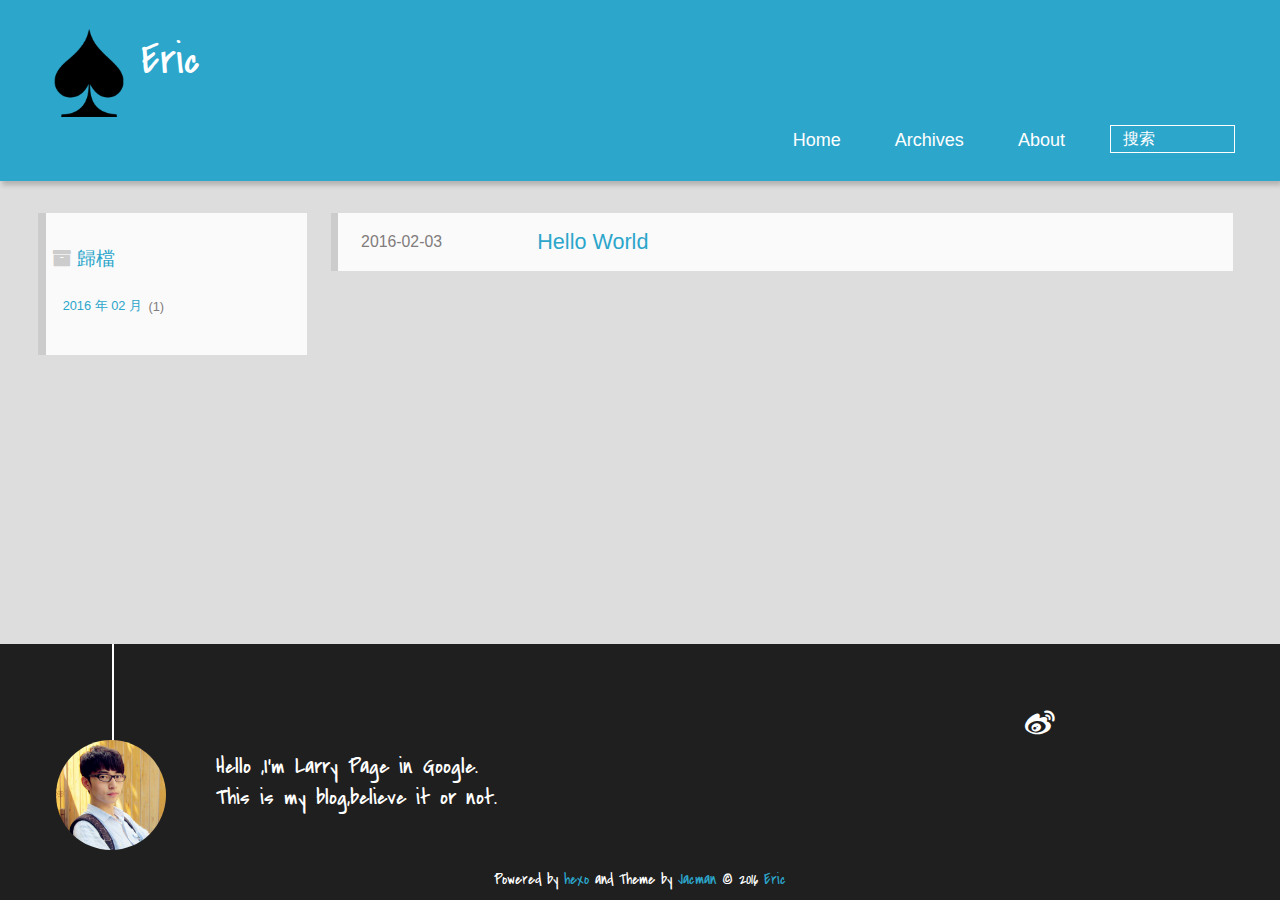
==== commit 6691f645: "Site updated: 2016-02-03 23:02:58" ====
--- a/archives/index.html
+++ b/archives/index.html
@@ -1,305 +1,266 @@
-<!DOCTYPE html>
-<html>
+
+  <!DOCTYPE HTML>
+<html >
 <head>
-  <meta charset="utf-8">
-  
-  <meta http-equiv="X-UA-Compatible" content="IE=edge" >
-  <title>Archives | Hexo</title>
-  <meta name="viewport" content="width=device-width, initial-scale=1, maximum-scale=1">
-  <meta name="description">
+  <meta charset="UTF-8">
+  
+    <title>歸檔 | Eric</title>
+    <meta name="viewport" content="width=device-width, initial-scale=1,user-scalable=no">
+    
+    <meta name="author" content="Eric">
+    
+
+    
+    <meta name="description">
 <meta property="og:type" content="website">
-<meta property="og:title" content="Hexo">
+<meta property="og:title" content="Eric">
 <meta property="og:url" content="http://yoursite.com/archives/index.html">
-<meta property="og:site_name" content="Hexo">
+<meta property="og:site_name" content="Eric">
 <meta property="og:description">
 <meta name="twitter:card" content="summary">
-<meta name="twitter:title" content="Hexo">
+<meta name="twitter:title" content="Eric">
 <meta name="twitter:description">
-  
-    <link rel="alternative" href="/atom.xml" title="Hexo" type="application/atom+xml">
-  
-  
-    <link rel="icon" href="/favicon.png">
-  
-  <link rel="stylesheet" href="/css/style.css" type="text/css">
+
+    
+    <link rel="alternative" href="/atom.xml" title="Eric" type="application/atom+xml">
+    
+    
+    <link rel="icon" href="/img/favicon.ico">
+    
+    
+    <link rel="apple-touch-icon" href="/img/jacman.jpg">
+    <link rel="apple-touch-icon-precomposed" href="/img/jacman.jpg">
+    
+    <link rel="stylesheet" href="/css/style.css" type="text/css">
 </head>
 
-<body>
-  <div id="container">
-    <div class="left-col">
-    <div class="overlay"></div>
-<div class="intrude-less">
-	<header id="header" class="inner">
-		<a href="/" class="profilepic">
+    <body>
+      <header>
+        
+<div>
+		
+			<div id="imglogo">
+				<a href="/"><img src="/img/logo.png" alt="Eric" title="Eric"/></a>
+			</div>
 			
-			<img lazy-src="null" class="js-avatar">
+			<div id="textlogo">
+				<h1 class="site-name"><a href="/" title="Eric">Eric</a></h1>
+				<h2 class="blog-motto"></h2>
+			</div>
+			<div class="navbar"><a class="navbutton navmobile" href="#" title="菜單">
+			</a></div>
+			<nav class="animated">
+				<ul>
+					<ul>
+					 
+						<li><a href="/">Home</a></li>
+					
+						<li><a href="/archives">Archives</a></li>
+					
+						<li><a href="/about">About</a></li>
+					
+					<li>
+ 					
+					<form class="search" action="//google.com/search" method="get" accept-charset="utf-8">
+						<label>Search</label>
+						<input type="search" id="search" name="q" autocomplete="off" maxlength="20" placeholder="搜索" />
+						<input type="hidden" name="q" value="site:yoursite.com">
+					</form>
+					
+					</li>
+				</ul>
+			</nav>			
+</div>
+      </header>
+      <div id="container">
+        
+
+<div class="archive-title" >
+  <h2 class="archive-icon">歸檔</h2>
+  
+  <div class="archiveslist archive-float clearfix">
+   <ul class="archive-list"><li class="archive-list-item"><a class="archive-list-link" href="/archives/2016/02/">2016 年 02 月</a><span class="archive-list-count">1</span></li></ul>
+ </div>
+  
+</div>
+<div id="main" class="archive-part clearfix">
+  <div id="archive-page">
+
+  <section class="post" itemscope itemprop="blogPost">
+  
+    <a href="/2016/02/03/hello-world/" title="Hello World" itemprop="url">
+  
+
+    <time datetime="2016-02-03T13:24:33.178Z" itemprop="datePublished">2016-02-03</time>
+
+
+    <h1 itemprop="name">Hello World</h1>
+
+  </a>
+</section>
+
+
+  </div>
+</div>
+
+      </div>
+      <footer><div id="footer" >
+	
+	<div class="line">
+		<span></span>
+		<div class="author"></div>
+	</div>
+	
+	
+	<section class="info">
+		<p> Hello ,I&#39;m Larry Page in Google. <br/>
+			This is my blog,believe it or not.</p>
+	</section>
+	 
+	<div class="social-font" class="clearfix">
+		
+		<a href="http://weibo.com/2176287895" target="_blank" class="icon-weibo" title="微博"></a>
+		
+		
+		
+		
+		
+		
+		
+		
+		
+		
+	</div>
 			
-		</a>
-
-		<hgroup>
-		  <h1 class="header-author"><a href="/">John Doe</a></h1>
-		</hgroup>
-
-		
-
-		
-			<div class="switch-btn">
-				<div class="icon">
-					<div class="icon-ctn">
-						<div class="icon-wrap icon-house" data-idx="0">
-							<div class="birdhouse"></div>
-							<div class="birdhouse_holes"></div>
-						</div>
-						<div class="icon-wrap icon-ribbon hide" data-idx="1">
-							<div class="ribbon"></div>
-						</div>
-						
-						<div class="icon-wrap icon-link hide" data-idx="2">
-							<div class="loopback_l"></div>
-							<div class="loopback_r"></div>
-						</div>
-						
-						
-						<div class="icon-wrap icon-me hide" data-idx="3">
-							<div class="user"></div>
-							<div class="shoulder"></div>
-						</div>
-						
-					</div>
-					
-				</div>
-				<div class="tips-box hide">
-					<div class="tips-arrow"></div>
-					<ul class="tips-inner">
-						<li>菜单</li>
-						<li>標籤</li>
-						
-						<li>友情链接</li>
-						
-						
-						<li>關於</li>
-						
-					</ul>
-				</div>
-			</div>
-		
-
-		<div class="switch-area">
-			<div class="switch-wrap">
-				<section class="switch-part switch-part1">
-					<nav class="header-menu">
-						<ul>
-						
-							<li><a href="/">主页</a></li>
-				        
-							<li><a href="/archives">所有文章</a></li>
-				        
-						</ul>
-					</nav>
-					<nav class="header-nav">
-						<div class="social">
-							
-								<a class="github" target="_blank" href="/#" title="github">github</a>
-					        
-								<a class="weibo" target="_blank" href="/#" title="weibo">weibo</a>
-					        
-								<a class="rss" target="_blank" href="/#" title="rss">rss</a>
-					        
-								<a class="zhihu" target="_blank" href="/#" title="zhihu">zhihu</a>
-					        
-						</div>
-					</nav>
-				</section>
-				
-				
-				<section class="switch-part switch-part2">
-					<div class="widget tagcloud" id="js-tagcloud">
-						
-					</div>
-				</section>
-				
-				
-				
-				<section class="switch-part switch-part3">
-					<div id="js-friends">
-					
-			          <a target="_blank" class="main-nav-link switch-friends-link" href="http://localhost:4000/">奥巴马的博客</a>
-			        
-			          <a target="_blank" class="main-nav-link switch-friends-link" href="http://localhost:4000/">卡卡的美丽传说</a>
-			        
-			          <a target="_blank" class="main-nav-link switch-friends-link" href="http://localhost:4000/">本泽马的博客</a>
-			        
-			          <a target="_blank" class="main-nav-link switch-friends-link" href="http://localhost:4000/">吉格斯的博客</a>
-			        
-			          <a target="_blank" class="main-nav-link switch-friends-link" href="http://localhost:4000/">习大大大不同</a>
-			        
-			          <a target="_blank" class="main-nav-link switch-friends-link" href="http://localhost:4000/">托蒂的博客</a>
-			        
-			        </div>
-				</section>
-				
-
-				
-				
-				<section class="switch-part switch-part4">
-				
-					<div id="js-aboutme">我是谁，我从哪里来，我到哪里去？我就是我，是颜色不一样的吃货…</div>
-				</section>
-				
-			</div>
-		</div>
-	</header>				
-</div>
-
-    </div>
-    <div class="mid-col">
-      <nav id="mobile-nav">
-  	<div class="overlay">
-  		<div class="slider-trigger"></div>
-  		<h1 class="header-author js-mobile-header hide">John Doe</h1>
-  	</div>
-	<div class="intrude-less">
-		<header id="header" class="inner">
-			<div class="profilepic">
-			
-				<img lazy-src="null" class="js-avatar">
-			
-			</div>
-			<hgroup>
-			  <h1 class="header-author">John Doe</h1>
-			</hgroup>
-			
-			<nav class="header-menu">
-				<ul>
-				
-					<li><a href="/">主页</a></li>
-		        
-					<li><a href="/archives">所有文章</a></li>
-		        
-		        <div class="clearfix"></div>
-				</ul>
-			</nav>
-			<nav class="header-nav">
-				<div class="social">
-					
-						<a class="github" target="_blank" href="/#" title="github">github</a>
-			        
-						<a class="weibo" target="_blank" href="/#" title="weibo">weibo</a>
-			        
-						<a class="rss" target="_blank" href="/#" title="rss">rss</a>
-			        
-						<a class="zhihu" target="_blank" href="/#" title="zhihu">zhihu</a>
-			        
-				</div>
-			</nav>
-		</header>				
-	</div>
-</nav>
-
-      <div class="body-wrap">
-  
-  
-    
-    
-      
-      
-      <section class="archives-wrap">
-        <div class="archive-year-wrap">
-          <a href="/archives/2016" class="archive-year">2016</a>
-        </div>
-        <div class="archives">
-    
-    <article class="archive-article archive-type-post">
-  <div class="archive-article-inner">
-    <header class="archive-article-header">
-      	<div class="article-meta">
-	      	<a href="/2016/02/03/hello-world/" class="archive-article-date">
-  	<time datetime="2016-02-03T13:24:33.178Z" itemprop="datePublished">Feb 3</time>
-</a>
-        </div>
-    	 
-  
-    <h1 itemprop="name">
-      <a class="archive-article-title" href="/2016/02/03/hello-world/">Hello World</a>
-    </h1>
-  
-
-        <div class="article-info info-on-right">
-          
-          
-
-        </div>
-        <div class="clearfix"></div>
-    </header>
-  </div>
-</article>
-  
-  
-    </div></section>
-  
-
-    
-
-</div>
-      <footer id="footer">
-  <div class="outer">
-    <div id="footer-info">
-    	<div class="footer-left">
-    		&copy; 2016 John Doe
-    	</div>
-      	<div class="footer-right">
-      		<a href="http://hexo.io/" target="_blank">Hexo</a>  Theme <a href="https://github.com/litten/hexo-theme-yilia" target="_blank">Yilia</a> by Litten
-      	</div>
-    </div>
-  </div>
+		
+
+		<p class="copyright">
+		Powered by <a href="http://hexo.io" target="_blank" title="hexo">hexo</a> and Theme by <a href="https://github.com/wuchong/jacman" target="_blank" title="Jacman">Jacman</a> © 2016 
+		
+		<a href="/about" target="_blank" title="Eric">Eric</a>
+		
+		
+		</p>
+</div>
 </footer>
-    </div>
-    
-  <link rel="stylesheet" href="/fancybox/jquery.fancybox.css" type="text/css">
-
-
-<script>
-	var yiliaConfig = {
-		fancybox: true,
-		mathjax: true,
-		animate: true,
-		isHome: false,
-		isPost: false,
-		isArchive: true,
-		isTag: false,
-		isCategory: false,
-		open_in_new: false
-	}
-</script>
-<script src="http://7.url.cn/edu/jslib/comb/require-2.1.6,jquery-1.9.1.min.js" type="text/javascript"></script>
-<script src="/js/main.js" type="text/javascript"></script>
-
-
-
-
-
-
-<script type="text/x-mathjax-config">
-MathJax.Hub.Config({
-    tex2jax: {
-        inlineMath: [ ['$','$'], ["\\(","\\)"]  ],
-        processEscapes: true,
-        skipTags: ['script', 'noscript', 'style', 'textarea', 'pre', 'code']
+      <script src="/js/jquery-2.0.3.min.js"></script>
+<script src="/js/jquery.imagesloaded.min.js"></script>
+<script src="/js/gallery.js"></script>
+<script src="/js/jquery.qrcode-0.12.0.min.js"></script>
+
+<script type="text/javascript">
+$(document).ready(function(){ 
+  $('.navbar').click(function(){
+    $('header nav').toggleClass('shownav');
+  });
+  var myWidth = 0;
+  function getSize(){
+    if( typeof( window.innerWidth ) == 'number' ) {
+      myWidth = window.innerWidth;
+    } else if( document.documentElement && document.documentElement.clientWidth) {
+      myWidth = document.documentElement.clientWidth;
+    };
+  };
+  var m = $('#main'),
+      a = $('#asidepart'),
+      c = $('.closeaside'),
+      o = $('.openaside');
+  c.click(function(){
+    a.addClass('fadeOut').css('display', 'none');
+    o.css('display', 'block').addClass('fadeIn');
+    m.addClass('moveMain');
+  });
+  o.click(function(){
+    o.css('display', 'none').removeClass('beforeFadeIn');
+    a.css('display', 'block').removeClass('fadeOut').addClass('fadeIn');      
+    m.removeClass('moveMain');
+  });
+  $(window).scroll(function(){
+    o.css("top",Math.max(80,260-$(this).scrollTop()));
+  });
+  
+  $(window).resize(function(){
+    getSize(); 
+    if (myWidth >= 1024) {
+      $('header nav').removeClass('shownav');
+    }else{
+      m.removeClass('moveMain');
+      a.css('display', 'block').removeClass('fadeOut');
+      o.css('display', 'none');
+        
     }
-});
-
-MathJax.Hub.Queue(function() {
-    var all = MathJax.Hub.getAllJax(), i;
-    for(i=0; i < all.length; i += 1) {
-        all[i].SourceElement().parentNode.className += ' has-jax';                 
-    }       
+  });
 });
 </script>
 
-<script type="text/javascript" src="http://cdn.mathjax.org/mathjax/latest/MathJax.js?config=TeX-AMS-MML_HTMLorMML">
+
+
+
+
+
+
+
+
+
+<link rel="stylesheet" href="/fancybox/jquery.fancybox.css" media="screen" type="text/css">
+<script src="/fancybox/jquery.fancybox.pack.js"></script>
+<script type="text/javascript">
+$(document).ready(function(){ 
+  $('.article-content').each(function(i){
+    $(this).find('img').each(function(){
+      if ($(this).parent().hasClass('fancybox')) return;
+      var alt = this.alt;
+      if (alt) $(this).after('<span class="caption">' + alt + '</span>');
+      $(this).wrap('<a href="' + this.src + '" title="' + alt + '" class="fancybox"></a>');
+    });
+    $(this).find('.fancybox').each(function(){
+      $(this).attr('rel', 'article' + i);
+    });
+  });
+  if($.fancybox){
+    $('.fancybox').fancybox();
+  }
+}); 
 </script>
 
 
-  </div>
-</body>
-</html>+
+<!-- Analytics Begin -->
+
+
+
+<script>
+var _hmt = _hmt || [];
+(function() {
+  var hm = document.createElement("script");
+  hm.src = "//hm.baidu.com/hm.js?e6d1f421bbc9962127a50488f9ed37d1";
+  var s = document.getElementsByTagName("script")[0]; 
+  s.parentNode.insertBefore(hm, s);
+})();
+</script>
+
+
+
+<!-- Analytics End -->
+
+<!-- Totop Begin -->
+
+	<div id="totop">
+	<a title="返回頂部"><img src="/img/scrollup.png"/></a>
+	</div>
+	<script src="/js/totop.js"></script>
+
+<!-- Totop End -->
+
+<!-- MathJax Begin -->
+<!-- mathjax config similar to math.stackexchange -->
+
+
+<!-- MathJax End -->
+
+<!-- Tiny_search Begin -->
+
+<!-- Tiny_search End -->
+
+    </body>
+   </html>
--- a/css/style.css
+++ b/css/style.css
@@ -1,2294 +1,9 @@
-body {
-  width: 100%;
-}
-body:before,
-body:after {
-  content: "";
-  display: table;
-}
-body:after {
-  clear: both;
-}
-@font-face {
-  font-family: 'FontAwesome';
-  src: url("fonts/fontawesome-webfont.eot");
-  src: url("fonts/fontawesome-webfont.eot?#iefix") format("embedded-opentype"), url("fonts/fontawesome-webfont.woff") format("woff"), url("fonts/fontawesome-webfont.ttf") format("truetype"), url("fonts/fontawesome-webfont.svgz#FontAwesomeRegular") format("svg"), url("fonts/fontawesome-webfont.svg#FontAwesomeRegular") format("svg");
-  font-weight: normal;
-  font-style: normal;
-}
-html,
-body,
-div,
-span,
-applet,
-object,
-iframe,
-h1,
-h2,
-h3,
-h4,
-h5,
-h6,
-p,
-blockquote,
-pre,
-a,
-abbr,
-acronym,
-address,
-big,
-cite,
-code,
-del,
-dfn,
-em,
-img,
-ins,
-kbd,
-q,
-s,
-samp,
-small,
-strike,
-strong,
-sub,
-sup,
-tt,
-var,
-dl,
-dt,
-dd,
-ol,
-ul,
-li,
-fieldset,
-form,
-label,
-legend,
-table,
-caption,
-tbody,
-tfoot,
-thead,
-tr,
-th,
-td {
-  margin: 0;
-  padding: 0;
-  border: 0;
-  outline: 0;
-  font-weight: inherit;
-  font-style: inherit;
-  font-family: inherit;
-  font-size: 100%;
-  vertical-align: baseline;
-}
-body {
-  line-height: 1;
-  color: #000;
-  background: #fff;
-}
-ol,
-ul {
-  list-style: none;
-}
-table {
-  border-collapse: separate;
-  border-spacing: 0;
-  vertical-align: middle;
-}
-caption,
-th,
-td {
-  text-align: left;
-  font-weight: normal;
-  vertical-align: middle;
-}
-a img {
-  border: none;
-}
-ol {
-  list-style: decimal;
-  padding-left: 20px;
-}
-ul {
-  list-style: none;
-}
-input,
-button {
-  margin: 0;
-  padding: 0;
-}
-input::-moz-focus-inner,
-button::-moz-focus-inner {
-  border: 0;
-  padding: 0;
-}
-@font-face {
-  font-family: FontAwesome;
-  font-style: normal;
-  font-weight: normal;
-  src: url("fonts/fontawesome-webfont.eot?v=#4.0.3");
-  src: url("fonts/fontawesome-webfont.eot?#iefix&v=#4.0.3") format("embedded-opentype"), url("fonts/fontawesome-webfont.woff?v=#4.0.3") format("woff"), url("fonts/fontawesome-webfont.ttf?v=#4.0.3") format("truetype"), url("fonts/fontawesome-webfont.svg#fontawesomeregular?v=#4.0.3") format("svg");
-}
-html,
-body,
-#container {
-  height: 100%;
-}
-body {
-  font-family: "微软雅黑", "HelveticaNeue-Light", "Helvetica Neue Light", "Helvetica Neue", Helvetica, Arial, sans-serif;
-  font-size: 16px;
-  background: #fff;
-  color: rgba(0,0,0,0.6);
-  -webkit-overflow-scrolling: touch;
-}
-h1,
-h2,
-h3 {
-  display: block;
-}
-h1 {
-  font-size: 1.5em;
-}
-h2 {
-  font-size: 1.3em;
-}
-h3 {
-  font-size: 1.1em;
-}
-h4,
-h5,
-h6 {
-  font-size: 1em;
-}
-a {
-  text-decoration: none;
-  outline-width: 0;
-  color: #258fb8;
-  outline: none;
-}
-.alignleft {
-  float: left;
-}
-.alignright {
-  float: right;
-}
-.clearfix {
-  *zoom: 1;
-}
-.clearfix:after {
-  content: "";
-  display: table;
-  clear: both;
-}
-.inner {
-  width: 1000px;
-  margin: 0 auto;
-}
-.hide {
-  display: none;
-}
-@media screen and (max-width: 1040px) {
-  .inner {
-    width: 100%;
-  }
-}
-#container {
-  position: relative;
-  min-height: 100%;
-}
-#container #mobile-nav {
-  display: none;
-}
-#container #mobile-nav .overlay {
-  height: 110px;
-  position: absolute;
-  width: 100%;
-  background: #4d4d4d;
-}
-#container #mobile-nav .overlay.fixed {
-  position: fixed;
-  height: 42px;
-  z-index: 99;
-}
-#container #mobile-nav #header {
-  padding: 10px 0 0 0;
-}
-#container #mobile-nav #header .profilepic {
-  display: block;
-  position: relative;
-  z-index: 100;
-}
-#container #mobile-nav #header .header-menu {
-  height: auto;
-  margin: 10px;
-}
-#container #mobile-nav #header .header-menu ul {
-  text-align: center;
-  cursor: default;
-}
-#container #mobile-nav #header .header-menu li {
-  display: inline-block;
-  margin: 3px;
-}
-#container .left-col {
-  background: #fff;
-  width: 300px;
-  position: fixed;
-  opacity: 1;
-  -webkit-transition: all 0.2s ease-in;
-  -moz-transition: all 0.2s ease-in;
-  -ms-transition: all 0.2s ease-in;
-  transition: all 0.2s ease-in;
-  height: 100%;
-}
-#container .left-col .overlay {
-  width: 100%;
-  height: 180px;
-  background-color: #000;
-  position: absolute;
-  opacity: 0.7;
-}
-#container .left-col .intrude-less {
-  width: 76%;
-  text-align: center;
-  margin: 112px auto 0;
-}
-#container .mid-col {
-  position: absolute;
-  right: 0;
-  min-height: 100%;
-  background: #eaeaea;
-  left: 300px;
-  width: auto;
-}
-@media screen and (max-width: 800px) {
-  #container .left-col {
-    display: none;
-  }
-  #container .mid-col {
-    left: 0;
-  }
-  #container #header .header-nav {
-    position: relative;
-  }
-  #container .header-author.fixed {
-    position: fixed;
-    top: -13px;
-    width: 100%;
-    color: #ddd;
-  }
-  #container .overlay .slider-trigger {
-    position: absolute;
-    z-index: 101;
-    bottom: 0;
-    left: 0;
-    width: 42px;
-    height: 42px;
-  }
-  #container .overlay .slider-trigger:hover {
-    background: #444;
-  }
-  #container .overlay .slider-trigger:before {
-    color: #ddd;
-    content: "\f00b";
-    font: 16px FontAwesome;
-    width: 16px;
-    height: 16px;
-    margin-left: 9px;
-    margin-top: 14px;
-    display: block;
-  }
-  #container .article-header {
-    border-left: none;
-    padding: 0;
-    border-bottom: 1px dotted #ddd;
-  }
-  #container .article-header h1 {
-    margin-bottom: 10px;
-  }
-  #container .header-subtitle {
-    padding: 0 24px;
-  }
-  #container .article-info-index.article-info {
-    padding-top: 10px;
-    margin: 0;
-    border-top: 1px solid #ddd;
-  }
-  #container .article-info-post.article-info {
-    margin: 0;
-    padding-top: 10px;
-    border: none;
-  }
-  #container .article-more-link a {
-    float: right;
-  }
-  #container #viewer-box .viewer-box-l {
-    font-size: 14px;
-  }
-  #container .article {
-    padding: 10px;
-    margin: 10px;
-    font-size: 14px;
-  }
-  #container .article .article-entry {
-    padding-left: 0;
-    padding-right: 0;
-    padding-top: 10px;
-  }
-  #container .article .article-title {
-    font-size: 18px;
-    max-width: 185px;
-    display: block;
-    margin: 0;
-  }
-  #container .article .article-meta {
-    width: auto;
-    height: 30px;
-    margin-top: -5px;
-    position: ralative;
-  }
-  #container .article .article-meta .article-date {
-    font-size: 12px;
-    -webkit-border-radius: 0;
-    border-radius: 0;
-    color: #666;
-    background: none;
-    height: auto;
-    padding: 0;
-    margin: 0;
-    width: 100%;
-    text-align: left;
-    margin-left: 10px;
-  }
-  #container .article .article-meta .article-date time {
-    width: auto;
-    float: right;
-    margin-right: 10px;
-  }
-  #container .article .article-meta .article-tag-list {
-    margin-top: 7px;
-    position: absolute;
-    right: 10px;
-    top: 0;
-  }
-  #container .article .article-meta .article-tag-list:before {
-    float: left;
-    margin-top: 1px;
-    left: 0;
-  }
-  #container .article .article-meta .article-tag-list .article-tag-list-item {
-    float: left;
-    padding-left: 0;
-    width: auto;
-    max-width: 83px;
-  }
-  #container .article .article-meta .article-category {
-    margin-top: 7px;
-    position: absolute;
-    right: 10px;
-    top: -30px;
-  }
-  #container .article .article-meta .article-category:before {
-    float: left;
-    margin-top: 1px;
-    left: 15px;
-  }
-  #container .article .article-meta .article-category .article-category-link {
-    max-width: 83px;
-    width: auto;
-    padding-left: 10px;
-  }
-  #container .article .article-nav-link-wrap {
-    margin: 5px 0;
-  }
-  #container .article .article-nav-link-wrap strong {
-    float: left;
-    margin-right: 5px;
-  }
-  #container .article #article-nav-older {
-    float: none;
-    display: block;
-  }
-  #container .share {
-    padding: 3px 10px;
-  }
-  #container .duoshuo {
-    padding: 0 13px;
-  }
-  #container #disqus_thread {
-    padding: 0 13px;
-  }
-  #container #mobile-nav {
-    display: block;
-  }
-  #container #page-nav .extend {
-    opacity: 1;
-  }
-  #container .instagram .open-ins {
-    left: 2px;
-    top: -30px;
-    color: #aaa;
-  }
-  #container .info-on-right {
-    float: initial;
-  }
-  #container .archives-wrap {
-    margin: 10px 10px 0px;
-    padding: 10px;
-  }
-  #container .archives-wrap .archive-article-title {
-    font-size: 14px;
-  }
-  #container .archives-wrap .archive-year-wrap {
-    position: relative;
-    padding: 0 0 0 0;
-  }
-  #container .archives-wrap .archive-year-wrap a {
-    padding: 0 0 0 0;
-  }
-  #container .archives-wrap .article-meta .archive-article-date {
-    font-size: 12px;
-    margin-right: 10px;
-    margin-top: -5px;
-  }
-  #container .archives-wrap .article-meta .article-tag-list-link {
-    font-size: 12px;
-  }
-  #container .archives .archive-article {
-    padding: 10px 0;
-    margin-left: 0;
-  }
-  #container #footer .footer-left {
-    float: initial;
-    margin-bottom: 10px;
-  }
-  #container #footer .footer-right {
-    float: initial;
-  }
-}
-.header-author {
-  text-align: center;
-  margin: 0.67em 0;
-  font-family: Roboto, "Roboto", serif;
-  font-size: 30px;
-  -webkit-transition: 0.3s;
-  -moz-transition: 0.3s;
-  -ms-transition: 0.3s;
-  transition: 0.3s;
-}
-#header {
-  width: 100%;
-}
-#header a {
-  color: #696969;
-}
-#header a:hover {
-  color: #b0a0aa;
-}
-#header .profilepic {
-  text-align: center;
-  display: block;
-  border: 5px solid #fff;
-  -webkit-border-radius: 300px;
-  border-radius: 300px;
-  width: 128px;
-  height: 128px;
-  margin: 0 auto;
-  position: relative;
-  overflow: hidden;
-  background: #88acdb;
-  -webkit-transition: all 0.2s ease-in;
-  display: -webkit-box;
-  -webkit-box-orient: horizontal;
-  -webkit-box-pack: center;
-  -webkit-box-align: center;
-  text-align: center;
-}
-#header .profilepic img {
-  width: 20%;
-  height: 20%;
-  -webkit-border-radius: 300px;
-  border-radius: 300px;
-  opacity: 0;
-  -webkit-transition: all 0.2s ease-in;
-}
-#header .profilepic img.show {
-  width: 100%;
-  height: 100%;
-  opacity: 1;
-}
-#header .header-subtitle {
-  text-align: center;
-  color: #999;
-  font-size: 14px;
-  line-height: 25px;
-  overflow: hidden;
-  text-overflow: ellipsis;
-  display: -webkit-box;
-  -webkit-line-clamp: 2;
-  -webkit-box-orient: vertical;
-}
-#header .header-menu {
-  font-weight: 300;
-  line-height: 31px;
-  cursor: pointer;
-  text-transform: uppercase;
-  float: none;
-  min-height: 150px;
-  margin-left: -12px;
-  text-align: center;
-  display: -webkit-box;
-  -webkit-box-orient: horizontal;
-  -webkit-box-pack: center;
-  -webkit-box-align: center;
-}
-#header .header-menu li {
-  cursor: default;
-}
-#header .header-menu li a {
-  font-size: 14px;
-  min-width: 300px;
-}
-#header .switch-area {
-  position: relative;
-  width: 100%;
-  overflow: hidden;
-  min-height: 500px;
-  font-size: 14px;
-}
-#header .switch-area .switch-wrap {
-  -webkit-transition: -webkit-transform 0.3s ease-in;
-  -moz-transition: -moz-transform 0.3s ease-in;
-  -ms-transition: -ms-transform 0.3s ease-in;
-  transition: transform 0.3s ease-in;
-  position: relative;
-}
-#header .turn-left {
-  -webkit-transform: translate(-100%, 0);
-  -moz-transform: translate(-100%, 0);
-  -ms-transform: translate(-100%, 0);
-  transform: translate(-100%, 0);
-}
-#header .header-nav {
-  width: 100%;
-  position: absolute;
-  -webkit-transition: -webkit-transform 0.3s ease-in;
-  -moz-transition: -moz-transform 0.3s ease-in;
-  -ms-transition: -ms-transform 0.3s ease-in;
-  transition: transform 0.3s ease-in;
-}
-#header .header-nav .social {
-  margin-right: 15px;
-  margin-top: 10px;
-  text-align: center;
-}
-#header .header-nav .social a {
-  -webkit-border-radius: 50%;
-  border-radius: 50%;
-  display: -moz-inline-stack;
-  display: inline-block;
-  vertical-align: middle;
-  *vertical-align: auto;
-  zoom: 1;
-  *display: inline;
-  text-indent: -9999px;
-  margin: 0 8px 15px 8px;
-  opacity: 0.7;
-  width: 28px;
-  height: 28px;
-  -webkit-transition: 0.3s;
-  -moz-transition: 0.3s;
-  -ms-transition: 0.3s;
-  transition: 0.3s;
-}
-#header .header-nav .social a:hover {
-  opacity: 1;
-}
-#header .header-nav .social a:last-of-type {
-  margin-right: 0;
-}
-#header .header-nav .social a.weibo {
-  background: url("/img/weibo.png") center no-repeat #aaf;
-  border: 1px solid #aaf;
-}
-#header .header-nav .social a.weibo:hover {
-  border: 1px solid #aaf;
-}
-#header .header-nav .social a.rss {
-  background: url("/img/rss.png") center no-repeat #ef7522;
-  border: 1px solid #ef7522;
-}
-#header .header-nav .social a.rss:hover {
-  border: 1px solid #cf5d0f;
-}
-#header .header-nav .social a.github {
-  background: url("/img/github.png") center no-repeat #afb6ca;
-  border: 1px solid #afb6ca;
-}
-#header .header-nav .social a.github:hover {
-  border: 1px solid #909ab6;
-}
-#header .header-nav .social a.facebook {
-  background: url("/img/facebook.png") center no-repeat #3b5998;
-  border: 1px solid #3b5998;
-}
-#header .header-nav .social a.facebook:hover {
-  border: 1px solid #2d4373;
-}
-#header .header-nav .social a.google {
-  background: url("/img/google.png") center no-repeat #c83d20;
-  border: 1px solid #c83d20;
-}
-#header .header-nav .social a.google:hover {
-  border: 1px solid #9c3019;
-}
-#header .header-nav .social a.twitter {
-  background: url("/img/twitter.png") center no-repeat #55cff8;
-  border: 1px solid #55cff8;
-}
-#header .header-nav .social a.twitter:hover {
-  border: 1px solid #24c1f6;
-}
-#header .header-nav .social a.linkedin {
-  background: url("/img/linkedin.png") center no-repeat #005a87;
-  border: 1px solid #005a87;
-}
-#header .header-nav .social a.linkedin:hover {
-  border: 1px solid #006b98;
-}
-#header .header-nav .social a.zhihu {
-  background: url("/img/zhihu.png") center no-repeat #0078d8;
-  border: 1px solid #0078d8;
-}
-#header .header-nav .social a.zhihu:hover {
-  border: 1px solid #0078d8;
-}
-#header .header-nav .social a.douban {
-  background: url("/img/douban.png") center no-repeat #06c611;
-  border: 1px solid #06c611;
-}
-#header .header-nav .social a.douban:hover {
-  border: 1px solid #06c611;
-}
-#header .header-nav .social a.mail {
-  background: url("/img/mail.png") center no-repeat #005a87;
-  border: 1px solid #005a87;
-}
-#header .header-nav .social a.mail:hover {
-  border: 1px solid #006b98;
-}
-#header .switch-part {
-  width: 100%;
-  position: absolute;
-}
-#header .switch-part1 {
-  left: 0;
-}
-#header .switch-part2 {
-  left: 100%;
-  top: 20px;
-  overlay-x: hidden;
-  overflow-y: auto;
-  max-height: 200px;
-}
-#header .switch-part3 {
-  left: 200%;
-  line-height: 30px;
-}
-#header .switch-part3 .switch-friends-link {
-  margin-right: 9px;
-  -webkit-border-radius: 3px;
-  border-radius: 3px;
-  padding: 5px;
-}
-#header .switch-part3 .switch-friends-link:hover {
-  background: #88acdb;
-  color: #fff;
-}
-#header .switch-part4 {
-  left: 300%;
-  text-align: left;
-  line-height: 30px;
-}
-.duoshuo {
-  padding: 0 40px;
-}
-#disqus_thread {
-  padding: 0 40px;
-}
-.archives-wrap {
-  position: relative;
-  margin: 0 30px;
-  padding-right: 60px;
-  border-bottom: 1px solid #eee;
-  background: #fff;
-}
-.archives-wrap:first-child {
-  margin-top: 30px;
-}
-.archives-wrap:last-child {
-  margin-bottom: 80px;
-}
-.archives-wrap .archive-year-wrap {
-  line-height: 35px;
-  width: 200px;
-  position: absolute;
-  padding-top: 15px;
-  font-size: 1.8em;
-}
-.archives-wrap .archive-year-wrap a {
-  color: #666;
-  font-weight: bold;
-  padding-left: 48px;
-}
-.archives {
-  position: relative;
-}
-.archives .article-info {
-  border: none;
-}
-.archives .archive-article {
-  margin-left: 200px;
-  padding: 20px 0;
-  border-bottom: 1px solid #eee;
-  border-top: 1px solid #fff;
-  position: relative;
-}
-.archives .archive-article:first-child {
-  border-top: none;
-}
-.archives .archive-article:last-child {
-  border-bottom: none;
-}
-.archives .archive-article-title {
-  font-size: 16px;
-  color: #333;
-  -webkit-transition: color 0.3s;
-  -moz-transition: color 0.3s;
-  -ms-transition: color 0.3s;
-  transition: color 0.3s;
-}
-.archives .archive-article-title:hover {
-  color: #657b83;
-}
-.archives .archive-article-title span {
-  display: block;
-  color: #a8a8a8;
-  font-size: 12px;
-  line-height: 14px;
-  height: 7px;
-  padding-left: 2px;
-}
-.archives .archive-article-title span:before {
-  display: inline-block;
-  content: "“";
-  font-family: serif;
-  font-size: 30px;
-  float: left;
-  margin: 4px 4px 0 -12px;
-  color: #c8c8c8;
-}
-.archive-article-inner .archive-article-header {
-  position: relative;
-}
-.archive-article-inner .article-meta {
-  position: relative;
-  float: right;
-  margin-top: -10px;
-  color: #555;
-  background: none;
-  text-align: right;
-  width: auto;
-}
-.archive-article-inner .article-meta .article-date time {
-  color: #aaa;
-}
-.archive-article-inner .article-meta .archive-article-date,
-.archive-article-inner .article-meta .article-tag-list {
-  margin-right: 30px;
-  display: -moz-inline-stack;
-  display: inline-block;
-  vertical-align: middle;
-  zoom: 1;
-  color: #666;
-  font-size: 14px;
-}
-.archive-article-inner .article-meta .archive-article-date {
-  cursor: default;
-  font-size: 12px;
-  margin-bottom: 5px;
-  margin-top: -10px;
-}
-.archive-article-inner .article-meta .archive-article-date time:before {
-  content: "\f073";
-  color: #999;
-  position: relative;
-  margin-right: 10px;
-  font: 16px FontAwesome;
-}
-.archive-article-inner .article-meta .article-category:before {
-  float: left;
-  margin-top: 1px;
-  left: 15px;
-}
-.archive-article-inner .article-meta .article-category .article-category-link {
-  width: auto;
-  max-width: 83px;
-  padding-left: 10px;
-}
-.archive-article-inner .article-meta .article-tag-list {
-  margin-top: 0px;
-}
-.archive-article-inner .article-meta .article-tag-list:before {
-  left: 15px;
-}
-.archive-article-inner .article-meta .article-tag-list .article-tag-list-item {
-  display: inline-block;
-  width: auto;
-  max-width: 83px;
-  padding-left: 8px;
-  font-size: 12px;
-}
-.body-wrap {
-  margin-bottom: 80px;
-}
-.article {
-  margin: 30px;
-  position: relative;
-  border: 1px solid #ddd;
-  background: #fff;
-  -webkit-transition: all 0.2s ease-in;
-}
-.article.show {
-  visibility: visible;
-  -webkit-animation: cd-bounce-1 0.6s;
-  -moz-animation: cd-bounce-1 0.6s;
-  -webkit-animation: cd-bounce-1 0.6s;
-  -moz-animation: cd-bounce-1 0.6s;
-  -ms-animation: cd-bounce-1 0.6s;
-  animation: cd-bounce-1 0.6s;
-}
-.article.hidden {
-  visibility: hidden;
-}
-.article img {
-  max-width: 100%;
-}
-@-webkit-keyframes cd-bounce-1 {
-  0% {
-    opacity: 0;
-    -webkit-transform: scale(1);
-  }
-  60% {
-    opacity: 1;
-    -webkit-transform: scale(1.01);
-  }
-  100% {
-    -webkit-transform: scale(1);
-  }
-}
-@-moz-keyframes cd-bounce-1 {
-  0% {
-    opacity: 0;
-    -moz-transform: scale(1);
-  }
-  60% {
-    opacity: 1;
-    -moz-transform: scale(1.01);
-  }
-  100% {
-    -moz-transform: scale(1);
-  }
-}
-.article-index {
-  margin-left: 200px;
-  padding: 15px 0;
-  margin-right: 75px;
-}
-.article-index .brief {
-  display: block;
-  color: #a8a8a8;
-  font-size: 12px;
-  line-height: 14px;
-  height: 7px;
-  padding-left: 2px;
-}
-.article-index .brief:before {
-  display: inline-block;
-  content: "“";
-  font-family: serif;
-  font-size: 30px;
-  float: left;
-  margin: 4px 4px 0 -12px;
-  color: #c8c8c8;
-}
-.article-title {
-  color: #696969;
-  margin-left: 0px;
-  font-weight: 300;
-  line-height: 35px;
-  margin-bottom: 20px;
-  font-size: 26px;
-  -webkit-transition: color 0.3s;
-  -moz-transition: color 0.3s;
-  -o-transition: color 0.3s;
-  -webkit-transition: color 0.3s;
-  -moz-transition: color 0.3s;
-  -ms-transition: color 0.3s;
-  transition: color 0.3s;
-}
-.article-title:hover {
-  color: #b0a0aa;
-}
-.article-inner {
-  position: relative;
-  margin-bottom: 20px;
-}
-.article-header {
-  border-left: 5px solid;
-  padding: 15px 0px 15px 25px;
-}
-.article-info.info-on-right {
-  margin: 10px 0 0 0;
-  float: right;
-}
-.article-info-index.article-info {
-  padding-top: 20px;
-  margin: 30px 30px 0 30px;
-  border-top: 1px solid #ddd;
-}
-.article-info-post.article-info {
-  padding: 0;
-  border: none;
-  margin: -30px 0 20px 30px;
-}
-.article-entry {
-  line-height: 1.8em;
-  padding-right: 30px;
-  padding-left: 30px;
-}
-.article-entry p {
-  margin-top: 10px;
-}
-.article-entry p code,
-.article-entry li code {
-  padding: 1px 3px;
-  margin: 0 3px;
-  background: #ddd;
-  border: 1px solid #ccc;
-  font-family: Menlo, Monaco, "Andale Mono", "lucida console", "Courier New", monospace;
-  word-wrap: break-word;
-  font-size: 14px;
-}
-.article-entry blockquote {
-  background: #ddd;
-  border-left: 5px solid #ccc;
-  padding: 15px 20px;
-  margin-top: 10px;
-  border-left: 5px solid #657b83;
-  background: #f6f6f6;
-}
-.article-entry blockquote p {
-  margin-top: 0;
-}
-.article-entry em {
-  font-style: italic;
-}
-.article-entry ul li:before {
-  content: "";
-  width: 6px;
-  height: 6px;
-  border: 1px solid #999;
-  -webkit-border-radius: 10px;
-  border-radius: 10px;
-  background: #aaa;
-  display: inline-block;
-  margin-right: 10px;
-  float: left;
-  margin-top: 12px;
-}
-.article-entry ul,
-.article-entry ol {
-  font-size: 14px;
-  margin: 10px 0px;
-}
-.article-entry li ul,
-.article-entry li ol {
-  margin-left: 30px;
-}
-.article-entry li ul li:before,
-.article-entry li ol li:before {
-  content: "";
-  background: #dedede;
-}
-.article-entry h1 {
-  margin-top: 30px;
-}
-.article-entry h2 {
-  margin-top: 20px;
-  font-weight: 300;
-  color: #574c4c;
-  padding-bottom: 5px;
-  border-bottom: 1px solid #ddd;
-}
-.article-entry h3,
-.article-entry h4,
-.article-entry h5,
-.article-entry h6 {
-  margin-top: 20px;
-  font-weight: 300;
-  color: #574c4c;
-  padding-bottom: 5px;
-  border-bottom: 1px solid #ddd;
-}
-.article-entry video {
-  max-width: 100%;
-}
-.article-entry strong {
-  font-weight: bold;
-}
-.article-entry .caption {
-  display: block;
-  font-size: 0.8em;
-  color: #aaa;
-}
-.article-entry hr {
-  height: 0;
-  margin-top: 20px;
-  margin-bottom: 20px;
-  border-left: 0;
-  border-right: 0;
-  border-top: 1px solid #ddd;
-  border-bottom: 1px solid #fff;
-}
-.article-entry pre {
-  font-size: 1/0.9em;
-  line-height: 1.5;
-  margin-top: 10px;
-  padding: 5px 15px;
-  overflow-x: auto;
-  color: #657b83;
-  font-size: 10px;
-  border: 1px solid #ccc;
-  text-shadow: 0 1px #444;
-  font-family: Menlo, Monaco, "Andale Mono", "lucida console", "Courier New", monospace;
-}
-.article-entry pre code {
-  font-size: 14px;
-}
-.article-entry table {
-  width: 100%;
-  border: 1px solid #dedede;
-  margin: 15px 0;
-  border-collapse: collapse;
-}
-.article-entry table tr,
-.article-entry table td {
-  height: 35px;
-}
-.article-entry table thead tr {
-  background: #f8f8f8;
-}
-.article-entry table tbody tr:hover {
-  background: #efefef;
-}
-.article-entry table td,
-.article-entry table th {
-  border: 1px solid #dedede;
-  padding: 0 10px;
-}
-.article-entry figure table {
-  border: none;
-  width: auto;
-  margin: 0;
-}
-.article-entry figure table tbody tr:hover {
-  background: none;
-}
-.article-meta {
-  width: 150px;
-  font-size: 14;
-  text-align: right;
-  position: absolute;
-  right: 0;
-  top: 23px;
-  text-align: center;
-  z-index: 1;
-}
-.article-meta time {
-  color: #aaa;
-}
-.article-meta time:before {
-  color: #999;
-  content: "\f073";
-  font: 17px FontAwesome;
-  margin-right: 10px;
-}
-.article-more-link {
-  margin-top: 5px;
-  text-align: right;
-}
-.article-more-link a {
-  background: #4d4d4d;
-  color: #fff;
-  font-size: 12px;
-  padding: 2px 8px 4px;
-  line-height: 16px;
-  -webkit-border-radius: 2px;
-  -moz-border-radius: 2px;
-  -webkit-border-radius: 2px;
-  border-radius: 2px;
-  -webkit-transition: background 0.3s;
-  -moz-transition: background 0.3s;
-  -ms-transition: background 0.3s;
-  transition: background 0.3s;
-}
-.article-more-link a:hover {
-  background: #3c3c3c;
-}
-.article-more-link a.hidden {
-  visibility: hidden;
-}
-#article-nav {
-  margin: 80px 0 30px 0;
-  padding-bottom: 10px;
-}
-#article-nav .article-nav-link-wrap {
-  margin: 0px 30px 0px 30px;
-  font-size: 14px;
-  color: #333;
-}
-#article-nav .article-nav-link-wrap .article-nav-title {
-  display: inline-block;
-  font-size: 12px;
-  color: #aaa;
-  -webkit-transition: color 0.3s;
-  -moz-transition: color 0.3s;
-  -ms-transition: color 0.3s;
-  transition: color 0.3s;
-}
-#article-nav .article-nav-link-wrap strong {
-  background: #ddd;
-  color: #fff;
-  -webkit-border-radius: 100%;
-  border-radius: 100%;
-  width: 15px;
-  height: 15px;
-  display: inline-block;
-  text-align: center;
-  -webkit-transition: background 0.3s;
-  -moz-transition: background 0.3s;
-  -ms-transition: background 0.3s;
-  transition: background 0.3s;
-}
-#article-nav .article-nav-link-wrap:hover strong {
-  background: #4d4d4d;
-}
-#article-nav .article-nav-link-wrap:hover .article-nav-title {
-  color: #4d4d4d;
-}
-#article-nav #article-nav-older {
-  float: right;
-}
-@-moz-keyframes cd-bounce-1 {
-  0% {
-    opacity: 0;
-    -webkit-transform: scale(1);
-    -moz-transform: scale(1);
-    -ms-transform: scale(1);
-    -o-transform: scale(1);
-    -webkit-transform: scale(1);
-    -moz-transform: scale(1);
-    -ms-transform: scale(1);
-    transform: scale(1);
-  }
-  60% {
-    opacity: 1;
-    -webkit-transform: scale(1.01);
-    -moz-transform: scale(1.01);
-    -ms-transform: scale(1.01);
-    -o-transform: scale(1.01);
-    -webkit-transform: scale(1.01);
-    -moz-transform: scale(1.01);
-    -ms-transform: scale(1.01);
-    transform: scale(1.01);
-  }
-  100% {
-    -webkit-transform: scale(1);
-    -moz-transform: scale(1);
-    -ms-transform: scale(1);
-    -o-transform: scale(1);
-    -webkit-transform: scale(1);
-    -moz-transform: scale(1);
-    -ms-transform: scale(1);
-    transform: scale(1);
-  }
-}
-@-webkit-keyframes cd-bounce-1 {
-  0% {
-    opacity: 0;
-    -webkit-transform: scale(1);
-    -moz-transform: scale(1);
-    -ms-transform: scale(1);
-    -o-transform: scale(1);
-    -webkit-transform: scale(1);
-    -moz-transform: scale(1);
-    -ms-transform: scale(1);
-    transform: scale(1);
-  }
-  60% {
-    opacity: 1;
-    -webkit-transform: scale(1.01);
-    -moz-transform: scale(1.01);
-    -ms-transform: scale(1.01);
-    -o-transform: scale(1.01);
-    -webkit-transform: scale(1.01);
-    -moz-transform: scale(1.01);
-    -ms-transform: scale(1.01);
-    transform: scale(1.01);
-  }
-  100% {
-    -webkit-transform: scale(1);
-    -moz-transform: scale(1);
-    -ms-transform: scale(1);
-    -o-transform: scale(1);
-    -webkit-transform: scale(1);
-    -moz-transform: scale(1);
-    -ms-transform: scale(1);
-    transform: scale(1);
-  }
-}
-@-o-keyframes cd-bounce-1 {
-  0% {
-    opacity: 0;
-    -webkit-transform: scale(1);
-    -moz-transform: scale(1);
-    -ms-transform: scale(1);
-    -o-transform: scale(1);
-    -webkit-transform: scale(1);
-    -moz-transform: scale(1);
-    -ms-transform: scale(1);
-    transform: scale(1);
-  }
-  60% {
-    opacity: 1;
-    -webkit-transform: scale(1.01);
-    -moz-transform: scale(1.01);
-    -ms-transform: scale(1.01);
-    -o-transform: scale(1.01);
-    -webkit-transform: scale(1.01);
-    -moz-transform: scale(1.01);
-    -ms-transform: scale(1.01);
-    transform: scale(1.01);
-  }
-  100% {
-    -webkit-transform: scale(1);
-    -moz-transform: scale(1);
-    -ms-transform: scale(1);
-    -o-transform: scale(1);
-    -webkit-transform: scale(1);
-    -moz-transform: scale(1);
-    -ms-transform: scale(1);
-    transform: scale(1);
-  }
-}
-@keyframes cd-bounce-1 {
-  0% {
-    opacity: 0;
-    -webkit-transform: scale(1);
-    -moz-transform: scale(1);
-    -ms-transform: scale(1);
-    -o-transform: scale(1);
-    -webkit-transform: scale(1);
-    -moz-transform: scale(1);
-    -ms-transform: scale(1);
-    transform: scale(1);
-  }
-  60% {
-    opacity: 1;
-    -webkit-transform: scale(1.01);
-    -moz-transform: scale(1.01);
-    -ms-transform: scale(1.01);
-    -o-transform: scale(1.01);
-    -webkit-transform: scale(1.01);
-    -moz-transform: scale(1.01);
-    -ms-transform: scale(1.01);
-    transform: scale(1.01);
-  }
-  100% {
-    -webkit-transform: scale(1);
-    -moz-transform: scale(1);
-    -ms-transform: scale(1);
-    -o-transform: scale(1);
-    -webkit-transform: scale(1);
-    -moz-transform: scale(1);
-    -ms-transform: scale(1);
-    transform: scale(1);
-  }
-}
-.archives-wrap {
-  position: relative;
-  margin: 0 30px;
-  padding-right: 60px;
-  border-bottom: 1px solid #eee;
-  background: #fff;
-}
-.archives-wrap:first-child {
-  margin-top: 30px;
-}
-.archives-wrap:last-child {
-  margin-bottom: 80px;
-}
-.archives-wrap .archive-year-wrap {
-  line-height: 35px;
-  width: 200px;
-  position: absolute;
-  padding-top: 15px;
-  font-size: 1.8em;
-}
-.archives-wrap .archive-year-wrap a {
-  color: #666;
-  font-weight: bold;
-  padding-left: 48px;
-}
-.archives {
-  position: relative;
-}
-.archives .article-info {
-  border: none;
-}
-.archives .archive-article {
-  margin-left: 200px;
-  padding: 20px 0;
-  border-bottom: 1px solid #eee;
-  border-top: 1px solid #fff;
-  position: relative;
-}
-.archives .archive-article:first-child {
-  border-top: none;
-}
-.archives .archive-article:last-child {
-  border-bottom: none;
-}
-.archives .archive-article-title {
-  font-size: 16px;
-  color: #333;
-  -webkit-transition: color 0.3s;
-  -moz-transition: color 0.3s;
-  -ms-transition: color 0.3s;
-  transition: color 0.3s;
-}
-.archives .archive-article-title:hover {
-  color: #657b83;
-}
-.archives .archive-article-title span {
-  display: block;
-  color: #a8a8a8;
-  font-size: 12px;
-  line-height: 14px;
-  height: 7px;
-  padding-left: 2px;
-}
-.archives .archive-article-title span:before {
-  display: inline-block;
-  content: "“";
-  font-family: serif;
-  font-size: 30px;
-  float: left;
-  margin: 4px 4px 0 -12px;
-  color: #c8c8c8;
-}
-.archive-article-inner .archive-article-header {
-  position: relative;
-}
-.archive-article-inner .article-meta {
-  position: relative;
-  float: right;
-  margin-top: -10px;
-  color: #555;
-  background: none;
-  text-align: right;
-  width: auto;
-}
-.archive-article-inner .article-meta .article-date time {
-  color: #aaa;
-}
-.archive-article-inner .article-meta .archive-article-date,
-.archive-article-inner .article-meta .article-tag-list {
-  margin-right: 30px;
-  display: -moz-inline-stack;
-  display: inline-block;
-  vertical-align: middle;
-  zoom: 1;
-  color: #666;
-  font-size: 14px;
-}
-.archive-article-inner .article-meta .archive-article-date {
-  cursor: default;
-  font-size: 12px;
-  margin-bottom: 5px;
-  margin-top: -10px;
-}
-.archive-article-inner .article-meta .archive-article-date time:before {
-  content: "\f073";
-  color: #999;
-  position: relative;
-  margin-right: 10px;
-  font: 16px FontAwesome;
-}
-.archive-article-inner .article-meta .article-category:before {
-  float: left;
-  margin-top: 1px;
-  left: 15px;
-}
-.archive-article-inner .article-meta .article-category .article-category-link {
-  width: auto;
-  max-width: 83px;
-  padding-left: 10px;
-}
-.archive-article-inner .article-meta .article-tag-list {
-  margin-top: 0px;
-}
-.archive-article-inner .article-meta .article-tag-list:before {
-  left: 15px;
-}
-.archive-article-inner .article-meta .article-tag-list .article-tag-list-item {
-  display: inline-block;
-  width: auto;
-  max-width: 83px;
-  padding-left: 8px;
-  font-size: 12px;
-}
-.article-entry pre,
-.article-entry .highlight {
-  background: #272822;
-  margin: 10px 0;
-  padding: 10px 10px;
-  overflow: auto;
-  color: #4c4c4c;
-  line-height: 22.400000000000002px;
-}
-.article-entry .highlight .gutter pre,
-.article-entry .gist .gist-file .gist-data .line-numbers {
-  color: #666;
-}
-.article-entry pre,
-.article-entry code {
-  font-family: "Source Code Pro", Consolas, Monaco, Menlo, Consolas, monospace;
-}
-.article-entry code {
-  background: #eee;
-  padding: 0 0.3em;
-  border: none;
-}
-.article-entry pre {
-  color: #fff;
-}
-.article-entry pre code {
-  background: none;
-  text-shadow: none;
-  padding: 0;
-  color: #fff;
-}
-.article-entry .highlight {
-  -webkit-border-radius: 4px;
-  border-radius: 4px;
-}
-.article-entry .highlight pre {
-  border: none;
-  margin: 0;
-  padding: 0;
-}
-.article-entry .highlight table {
-  margin: 0;
-  width: auto;
-}
-.article-entry .highlight td {
-  border: none;
-  padding: 0;
-}
-.article-entry .highlight figcaption {
-  font-size: 0.85em;
-  color: highlight-comment;
-  line-height: 1em;
-  margin-bottom: 1em;
-}
-.article-entry .highlight figcaption:before,
-.article-entry .highlight figcaption:after {
-  content: "";
-  display: table;
-}
-.article-entry .highlight figcaption:after {
-  clear: both;
-}
-.article-entry .highlight figcaption a {
-  float: right;
-}
-.article-entry .highlight .gutter pre {
-  text-align: right;
-  padding-right: 20px;
-}
-.article-entry .highlight .gutter pre .line {
-  text-shadow: none;
-}
-.article-entry .highlight .line {
-  font-size: 15px;
-  height: 15px;
-}
-.article-entry .gist {
-  margin: 0 -20px;
-  border-style: solid;
-  border-color: #ddd;
-  border-width: 1px 0;
-  background: #272822;
-  padding: 15px 20px 15px 0;
-}
-.article-entry .gist .gist-file {
-  border: none;
-  font-family: "Source Code Pro", Consolas, Monaco, Menlo, Consolas, monospace;
-  margin: 0;
-}
-.article-entry .gist .gist-file .gist-data {
-  background: none;
-  border: none;
-}
-.article-entry .gist .gist-file .gist-data .line-numbers {
-  background: none;
-  border: none;
-  padding: 0 20px 0 0;
-}
-.article-entry .gist .gist-file .gist-data .line-data {
-  padding: 0 !important;
-}
-.article-entry .gist .gist-file .highlight {
-  margin: 0;
-  padding: 0;
-  border: none;
-}
-.article-entry .gist .gist-file .gist-meta {
-  background: #272822;
-  color: highlight-comment;
-  font: 0.85em "Helvetica Neue", Helvetica, Arial, sans-serif;
-  text-shadow: 0 0;
-  padding: 0;
-  margin-top: 1em;
-  margin-left: 20px;
-}
-.article-entry .gist .gist-file .gist-meta a {
-  color: #258fb8;
-  font-weight: normal;
-}
-.article-entry .gist .gist-file .gist-meta a:hover {
-  text-decoration: underline;
-}
-pre .comment {
-  color: #75715e;
-}
-pre .keyword,
-pre .function .keyword,
-pre .class .params {
-  color: #66d9ef;
-}
-pre .tag,
-pre .doctype,
-pre .params,
-pre .function,
-pre .css .value {
-  color: #fff;
-}
-pre .css ~ * .tag,
-pre .title,
-pre .at_rule,
-pre .at_rule .keyword,
-pre .preprocessor,
-pre .preprocessor .keyword {
-  color: #f92672;
-}
-pre .attribute,
-pre .built_in,
-pre .class,
-pre .css ~ * .class,
-pre .function .title {
-  color: #a6e22e;
-}
-pre .value,
-pre .string {
-  color: #e6db74;
-}
-pre .number {
-  color: #7163d7;
-}
-pre .id,
-pre .css ~ * .id {
-  color: #fd971f;
-}
-#footer {
-  font-size: 12px;
-  font-family: Menlo, Monaco, "Andale Mono", "lucida console", "Courier New", monospace;
-  text-shadow: 0 1px #fff;
-  position: absolute;
-  bottom: 30px;
-  opacity: 0.6;
-  width: 100%;
-  text-align: center;
-}
-#footer .outer {
-  padding: 0 30px;
-}
-.footer-left {
-  float: left;
-}
-.footer-right {
-  float: right;
-}
-.share {
-  padding: 0px 75px 30px 40px;
-  margin-bottom: 15px;
-}
-.back_home {
-  float: right;
-}
-.back_home a {
-  font-weight: bold;
-  margin-left: 10px;
-}
-.back_home a:hover {
-  color: #6e6e6e;
-}
-#page-nav {
-  text-align: center;
-  margin-top: 30px;
-}
-#page-nav .page-number {
-  width: 20px;
-  height: 20px;
-  background: #4d4d4d;
-  -webkit-border-radius: 50%;
-  -moz-border-radius: 50%;
-  -webkit-border-radius: 50%;
-  border-radius: 50%;
-  display: inline-block;
-  color: #fff;
-  line-height: 20px;
-  font-size: 12px;
-  margin: 0 3px 30px;
-}
-#page-nav .page-number:hover {
-  background: #5e5e5e;
-}
-#page-nav .current {
-  background: #88acdb;
-  cursor: default;
-}
-#page-nav .current:hover {
-  background: #88acdb;
-}
-#page-nav .extend {
-  color: #4d4d4d;
-  margin: 0 27px;
-  opacity: 0;
-}
-#page-nav .extend:hover {
-  color: #5e5e5e;
-}
-#page-nav:hover .extend {
-  opacity: 1;
-}
-#post-instagram {
-  padding: 30px;
-}
-#post-instagram .article-entry {
-  padding-right: 0;
-}
-.instagram {
-  position: relative;
-  min-height: 500px;
-}
-.instagram .open-ins {
-  display: block;
-  padding: 10px 0;
-  position: absolute;
-  right: 28px;
-  top: -75px;
-  color: #333;
-}
-.instagram .open-ins:hover {
-  color: #657b83;
-}
-.instagram .year {
-  display: inline;
-}
-.instagram .album h1 em {
-  font-style: normal;
-  font-size: 14px;
-  margin-left: 10px;
-}
-.instagram .album ul {
-  min-height: 149px;
-  padding-top: 17px;
-  border-bottom: 1px solid #ddd;
-  list-style: none;
-}
-.instagram .album li {
-  position: relative;
-  display: inline-block;
-  min-width: 157px;
-  margin: 0;
-}
-.instagram .album li:before {
-  display: none;
-}
-.instagram .album div.img-box {
-  position: relative;
-  margin: 0 20px 10px;
-  -webkit-box-shadow: 0 1px 0 rgba(255,255,255,0.4), 0 1px 0 1px rgba(255,255,255,0.1);
-  -moz-box-shadow: 0 1px 0 rgba(255,255,255,0.4), 0 1px 0 1px rgba(255,255,255,0.1);
-  -webkit-box-shadow: 0 1px 0 rgba(255,255,255,0.4), 0 1px 0 1px rgba(255,255,255,0.1);
-  box-shadow: 0 1px 0 rgba(255,255,255,0.4), 0 1px 0 1px rgba(255,255,255,0.1);
-}
-.instagram .album div.img-box .img-bg {
-  position: absolute;
-  top: 0;
-  left: 0;
-  bottom: 0px;
-  width: 100%;
-  margin: -5px;
-  padding: 5px;
-  background: rgba(204,204,204,0.8);
-  -webkit-box-shadow: 0 0 0 1px rgba(0,0,0,0.04), 0 1px 5px rgba(0,0,0,0.1);
-  -moz-box-shadow: 0 0 0 1px rgba(0,0,0,0.04), 0 1px 5px rgba(0,0,0,0.1);
-  -webkit-box-shadow: 0 0 0 1px rgba(0,0,0,0.04), 0 1px 5px rgba(0,0,0,0.1);
-  box-shadow: 0 0 0 1px rgba(0,0,0,0.04), 0 1px 5px rgba(0,0,0,0.1);
-  -webkit-transition: all 0.15s ease-out 0.1s;
-  -moz-transition: all 0.15s ease-out 0.1s;
-  -o-transition: all 0.15s ease-out 0.1s;
-  -webkit-transition: all 0.15s ease-out 0.1s;
-  -moz-transition: all 0.15s ease-out 0.1s;
-  -ms-transition: all 0.15s ease-out 0.1s;
-  transition: all 0.15s ease-out 0.1s;
-  opacity: 0.2;
-  cursor: pointer;
-  display: block;
-}
-.instagram .album div.img-box .img-bg:hover {
-  opacity: 0;
-}
-.instagram .album div.img-box img {
-  width: 100%;
-  height: auto;
-  display: block;
-}
-@media screen and (max-width: 600px) {
-  .instagram .album ul {
-    margin-left: 0;
-    padding: 0;
-    text-align: center;
-  }
-  .instagram .album li {
-    max-width: 300px;
-  }
-  .instagram .album div.img-box {
-    margin: 0;
-  }
-}
-.switch-btn {
-  margin-left: 74px;
-  margin-top: 23px;
-  position: relative;
-  width: 70px;
-  text-align: center;
-}
-.switch-btn .tips-box {
-  position: relative;
-}
-.switch-btn .tips-box .tips-arrow {
-  width: 0;
-  height: 0;
-  border-left: 5px solid transparent;
-  border-right: 5px solid transparent;
-  border-bottom: 6px solid #000;
-  opacity: 0.8;
-  position: absolute;
-  top: -6px;
-  left: 30px;
-}
-.switch-btn .tips-box .tips-inner {
-  padding: 5px 8px 4px 8px;
-  background-color: #000;
-  color: #fff;
-  width: 80px;
-  text-align: center;
-  -webkit-border-radius: 3px;
-  border-radius: 3px;
-  opacity: 0.8;
-  position: absolute;
-  z-index: 99;
-  left: -13px;
-}
-.switch-btn .tips-box .tips-inner li {
-  padding: 4px 0;
-  cursor: pointer;
-  font-size: 13px;
-  color: #ddd;
-}
-.switch-btn .tips-box .tips-inner li:hover {
-  background: #111;
-}
-.switch-btn .icon {
-  height: 32px;
-  width: 32px;
-  background: #cecece;
-  -webkit-border-radius: 100px;
-  border-radius: 100px;
-  position: relative;
-  overflow: hidden;
-  display: inline-block;
-  padding: 10px;
-  -webkit-transform: scale(0.6);
-  -moz-transform: scale(0.6);
-  -ms-transform: scale(0.6);
-  transform: scale(0.6);
-  cursor: pointer;
-}
-.switch-btn .icon-ctn {
-  width: 34px;
-  height: 34px;
-  position: relative;
-  overflow: hidden;
-}
-.switch-btn .icon-ctn .birdhouse {
-  width: 0;
-  height: 0;
-  position: absolute;
-  top: 0;
-  left: 0;
-  border-style: solid;
-  border-color: transparent transparent #4d4d4d transparent;
-  border-width: 0 16px 14px;
-}
-.switch-btn .icon-ctn .birdhouse:after {
-  content: '';
-  position: absolute;
-  top: 12px;
-  left: -12px;
-  border-style: solid;
-  border-color: #4d4d4d transparent transparent transparent;
-  border-width: 100px 12px;
-}
-.switch-btn .icon-ctn .birdhouse_holes {
-  width: 12px;
-  height: 12px;
-  background: #ddd;
-  position: absolute;
-  -webkit-border-radius: 60px;
-  -moz-border-radius: 60px;
-  -webkit-border-radius: 60px;
-  border-radius: 60px;
-  left: 10px;
-  top: 8px;
-}
-.switch-btn .icon-ctn .birdhouse_holes:after {
-  content: '';
-  position: absolute;
-  width: 4px;
-  height: 4px;
-  background: #ccc;
-  bottom: -8px;
-  left: 4px;
-  -webkit-border-radius: 60px;
-  -moz-border-radius: 60px;
-  -webkit-border-radius: 60px;
-  border-radius: 60px;
-}
-.switch-btn .icon-ctn .ribbon {
-  width: 12px;
-  height: 20px;
-  background: #333;
-  margin: 2px 0 0 10px;
-}
-.switch-btn .icon-ctn .ribbon:after {
-  content: '';
-  position: absolute;
-  left: 10px;
-  top: 16px;
-  width: 0;
-  height: 0;
-  border: solid #333;
-  border-color: transparent #333 transparent #333;
-  border-width: 6px 6px 8px 6px;
-}
-.switch-btn .icon-ctn .loopback_l {
-  width: 10px;
-  height: 5px;
-  border-style: solid;
-  border-width: 0px 3px 3px 3px;
-  border-color: #333;
-  -webkit-border-radius: 0 0 50px 50px;
-  border-radius: 0 0 50px 50px;
-  position: absolute;
-  top: 16px;
-  left: 1px;
-}
-.switch-btn .icon-ctn .loopback_l:before {
-  content: '';
-  position: absolute;
-  width: 0;
-  height: 0;
-  border-style: solid;
-  border-width: 4px;
-  border-color: transparent transparent transparent #333;
-  bottom: 7px;
-  left: 5px;
-}
-.switch-btn .icon-ctn .loopback_l:after {
-  content: '';
-  width: 5px;
-  height: 5px;
-  border-style: solid;
-  border-width: 3px 0 0 3px;
-  border-color: #333;
-  -webkit-border-radius: 50px 0 0 0;
-  border-radius: 50px 0 0 0;
-  position: absolute;
-  left: -3px;
-  bottom: 5px;
-}
-.switch-btn .icon-ctn .loopback_r {
-  width: 10px;
-  height: 5px;
-  border-style: solid;
-  border-width: 3px 3px 0 3px;
-  border-color: #333;
-  -webkit-border-radius: 50px 50px 0 0;
-  border-radius: 50px 50px 0 0;
-  position: absolute;
-  top: 8px;
-  right: 2px;
-}
-.switch-btn .icon-ctn .loopback_r:before {
-  content: '';
-  position: absolute;
-  width: 0;
-  height: 0;
-  border-style: solid;
-  border-width: 4px;
-  border-color: transparent #333 transparent transparent;
-  top: 7px;
-  right: 5px;
-}
-.switch-btn .icon-ctn .loopback_r:after {
-  content: '';
-  width: 5px;
-  height: 5px;
-  border-style: solid;
-  border-width: 0 3px 3px 0;
-  border-color: #333;
-  -webkit-border-radius: 0 0 50px 0;
-  border-radius: 0 0 50px 0;
-  position: absolute;
-  left: 5px;
-  top: 5px;
-}
-.switch-btn .icon-ctn .user {
-  width: 12px;
-  height: 14px;
-  background: #333;
-  -webkit-border-radius: 5px 5px 0 0;
-  border-radius: 5px 5px 0 0;
-  margin-left: 10px;
-  margin-top: 2px;
-}
-.switch-btn .icon-ctn .user:before {
-  content: '';
-  width: 0px;
-  height: 0px;
-  position: absolute;
-  top: 17px;
-  left: 0px;
-  border-style: solid;
-  border-color: transparent transparent #333 transparent;
-  border-width: 0 16px 6px 16px;
-}
-.switch-btn .icon-ctn .user:after {
-  content: '';
-  width: 8px;
-  height: 5px;
-  background: #333;
-  position: absolute;
-  margin-top: 13px;
-  margin-left: -4px;
-}
-.switch-btn .icon-ctn .shoulder {
-  width: 32px;
-  height: 6px;
-  background: #333;
-  position: absolute;
-  bottom: 6px;
-}
-#header .tagcloud a {
-  color: #fff;
-}
-.tagcloud a {
-  display: inline-block;
-  text-decoration: none;
-  font-weight: normal;
-  font-size: 10px;
-  color: #fff;
-  height: 18px;
-  line-height: 18px;
-  float: left;
-  padding: 0 5px 0px 10px;
-  position: relative;
-  -webkit-border-radius: 0 5px 5px 0;
-  border-radius: 0 5px 5px 0;
-  margin: 5px 9px 5px 8px;
-  font-family: Menlo, Monaco, "Andale Mono", "lucida console", "Courier New", monospace;
-}
-.tagcloud a:hover {
-  opacity: 0.8;
-}
-.tagcloud a:before {
-  content: " ";
-  width: 0px;
-  height: 0px;
-  position: absolute;
-  top: 0;
-  left: -18px;
-  border: 9px solid transparent;
-}
-.tagcloud a:after {
-  content: " ";
-  width: 4px;
-  height: 4px;
-  background-color: #fff;
-  -webkit-border-radius: 4px;
-  border-radius: 4px;
-  -webkit-box-shadow: 0px 0px 0px 1px rgba(0,0,0,0.3);
-  box-shadow: 0px 0px 0px 1px rgba(0,0,0,0.3);
-  position: absolute;
-  top: 7px;
-  left: 2px;
-}
-.tagcloud a.color1 {
-  background: #ff945c;
-}
-.tagcloud a.color1:before {
-  border-right-color: #ff945c;
-}
-.tagcloud a.color2 {
-  background: #f5c7b7;
-}
-.tagcloud a.color2:before {
-  border-right-color: #f5c7b7;
-}
-.tagcloud a.color3 {
-  background: #ba8f6c;
-}
-.tagcloud a.color3:before {
-  border-right-color: #ba8f6c;
-}
-.tagcloud a.color4 {
-  background: #cfb7c4;
-}
-.tagcloud a.color4:before {
-  border-right-color: #cfb7c4;
-}
-.tagcloud a.color5 {
-  background: #7b5d5f;
-}
-.tagcloud a.color5:before {
-  border-right-color: #7b5d5f;
-}
-.article-tag-list .article-tag-list-item {
-  float: left;
-}
-.article-tag {
-  float: left;
-}
-.article-tag .article-tag-list {
-  float: left;
-}
-.article-tag:before {
-  float: left;
-  color: #999;
-  content: "\f06c";
-  font: 16px FontAwesome;
-  float: left;
-  margin-right: 10px;
-  margin-top: 9px;
-}
-.article-tag:after {
-  float: left;
-  content: "";
-  margin-right: 20px;
-  margin-top: 9px;
-  float: left;
-}
-.article-category {
-  float: left;
-}
-.article-category:before {
-  float: left;
-  color: #999;
-  content: "\f02d";
-  font: 16px FontAwesome;
-  float: left;
-  margin-right: 10px;
-  margin-top: 9px;
-}
-.article-category:after {
-  float: left;
-  content: "";
-  margin-right: 20px;
-  margin-top: 9px;
-  float: left;
-}
-.article-pop-out {
-  float: left;
-}
-.article-pop-out:before {
-  float: left;
-  color: #999;
-  content: "\f08d";
-  font: 16px FontAwesome;
-  float: left;
-  margin-right: 10px;
-  margin-top: 9px;
-}
-.article-pop-out:after {
-  float: left;
-  content: "";
-  margin-right: 20px;
-  margin-top: 9px;
-  float: left;
-}
-::-webkit-scrollbar {
-  width: 10px;
-  height: 10px;
-}
-::-webkit-scrollbar-button {
-  width: 0;
-  height: 0;
-}
-::-webkit-scrollbar-button:start:increment,
-::-webkit-scrollbar-button:end:decrement {
-  display: none;
-}
-::-webkit-scrollbar-corner {
-  display: block;
-}
-::-webkit-scrollbar-thumb {
-  -webkit-border-radius: 8px;
-  border-radius: 8px;
-  background-color: rgba(0,0,0,0.2);
-}
-::-webkit-scrollbar-thumb:hover {
-  -webkit-border-radius: 8px;
-  border-radius: 8px;
-  background-color: rgba(0,0,0,0.5);
-}
-::-webkit-scrollbar-track,
-::-webkit-scrollbar-thumb {
-  border-right: 1px solid transparent;
-  border-left: 1px solid transparent;
-}
-::-webkit-scrollbar-track:hover {
-  background-color: rgba(0,0,0,0.15);
-}
-::-webkit-scrollbar-button:start {
-  width: 10px;
-  height: 10px;
-  background: url("../img/scrollbar_arrow.png") no-repeat 0 0;
-}
-::-webkit-scrollbar-button:start:hover {
-  background: url("../img/scrollbar_arrow.png") no-repeat -15px 0;
-}
-::-webkit-scrollbar-button:start:active {
-  background: url("../img/scrollbar_arrow.png") no-repeat -30px 0;
-}
-::-webkit-scrollbar-button:end {
-  width: 10px;
-  height: 10px;
-  background: url("../img/scrollbar_arrow.png") no-repeat 0 -18px;
-}
-::-webkit-scrollbar-button:end:hover {
-  background: url("../img/scrollbar_arrow.png") no-repeat -15px -18px;
-}
-::-webkit-scrollbar-button:end:active {
-  background: url("../img/scrollbar_arrow.png") no-repeat -30px -18px;
-}
-#viewer {
-  position: fixed;
-  z-index: 1000000;
-  top: 0;
-  bottom: 0;
-  left: 0;
-  right: 0;
-  overflow: hidden;
-}
-#viewer-box {
-  width: 100%;
-  height: 100%;
-  position: relative;
-  color: #ccc;
-  -webkit-transform: translate3d(-100%, 0, 0);
-  -webkit-transition: -webkit-transform 0.25s ease-in-out;
-}
-#viewer-box .viewer-box-l {
-  background: rgba(20,20,20,0.9);
-  width: 80%;
-  height: 100%;
-  float: left;
-}
-#viewer-box .viewer-box-l .viewer-box-wrap {
-  margin: 20px 10px 0px 20px;
-}
-#viewer-box .viewer-box-l .viewer-title {
-  line-height: 32px;
-}
-#viewer-box .viewer-box-l .viewer-title:before {
-  content: "";
-  width: 6px;
-  height: 6px;
-  border: 1px solid #999;
-  -webkit-border-radius: 10px;
-  -webkit-border-radius: 10px;
-  border-radius: 10px;
-  background: #aaa;
-  display: inline-block;
-  margin-right: 10px;
-}
-#viewer-box .viewer-box-l .viewer-div {
-  border-bottom: 1px dotted #666;
-  padding-bottom: 13px;
-  line-height: 20px;
-}
-#viewer-box .viewer-box-l .viewer-div:last-child {
-  border-bottom: none;
-}
-#viewer-box .viewer-box-l .viewer-div .switch-friends-link {
-  line-height: 20px;
-}
-#viewer-box .viewer-box-r {
-  background: rgba(0,0,0,0);
-  width: 20%;
-  height: 100%;
-  float: right;
-}
-#viewer-box.anm-swipe {
-  -webkit-transform: translate3d(0, 0, 0);
-}
-#viewer-box.anm-swipe .viewer-box-r {
-  background: rgba(0,0,0,0);
-}
-.hide {
-  display: none;
-}
-#viewer-box .viewer-list {
-  margin: 0;
-  padding: 0;
-  height: 100%;
-  overflow: hidden;
-}
+html,body,div,span,applet,object,iframe,h1,h2,h3,h4,h5,h6,p,blockquote,pre,a,abbr,acronym,address,big,cite,code,del,dfn,em,img,ins,kbd,q,s,samp,small,strike,strong,sub,sup,tt,var,dl,dt,dd,ol,ul,li,fieldset,form,label,legend,table,caption,tbody,tfoot,thead,tr,th,td{margin:0;padding:0;border:0;outline:0;font-weight:inherit;font-style:inherit;font-family:inherit;font-size:100%;vertical-align:baseline}body{line-height:1;color:#000;background:#fff}ol,ul{list-style:none}table{border-collapse:separate;border-spacing:0;vertical-align:middle}caption,th,td{text-align:left;font-weight:normal;vertical-align:middle}a img{border:none}/* custom Font*/
+@font-face{font-family:"covered_by_your_graceregular";font-weight:normal;font-style:normal;src:url("../font/coveredbyyourgrace-webfont.eot");src:url("../font/coveredbyyourgrace-webfont.eot?#iefix") format('embedded-opentype'),url("../font/coveredbyyourgrace-webfont.svg#covered_by_your_graceregular") format('svg'),url("../font/coveredbyyourgrace-webfont.woff") format('woff'),url("../font/coveredbyyourgrace-webfont.ttf") format('truetype')}/* icon Font */
+@font-face{font-family:"FontAwesome";font-style:normal;font-weight:normal;src:url("../font/fontawesome-webfont.eot?v=#4.0.3");src:url("../font/fontawesome-webfont.eot?#iefix&v=#4.0.3") format("embedded-opentype"),url("../font/fontawesome-webfont.woff?v=#4.0.3") format("woff"),url("../font/fontawesome-webfont.ttf?v=#4.0.3") format("truetype"),url("../font/fontawesome-webfont.svg#fontawesomeregular?v=#4.0.3") format("svg")}@font-face{font-family:"fontdiao";font-weight:normal;font-style:normal;src:url("../font/fontdiao.eot");src:url("../font/fontdiao.eot?#iefix") format('embedded-opentype'),url("../font/fontdiao.svg#fontdiao") format('svg'),url("../font/fontdiao.woff") format('woff'),url("../font/fontdiao.ttf") format('truetype')}/* Public style */
+*{-webkit-margin-before:0;-webkit-margin-after:0}body{background:#ddd;font-family:"Helvetica Neue","Helvetica","Microsoft YaHei","WenQuanYi Micro Hei",Arial,sans-serif;font-size:100%;color:#817c7c;line-height:1.5;min-height:100vh;display:-webkit-flex;display:-webkit-box;display:-moz-box;display:-webkit-flex;display:-ms-flexbox;display:box;display:flex;-webkit-flex-direction:column;-webkit-box-orient:vertical;-moz-box-orient:vertical;-o-box-orient:vertical;-webkit-flex-direction:column;-ms-flex-direction:column;flex-direction:column}iframe{margin-top:10px}small{font-size:80%}sub,sup{font-size:75%;line-height:0;position:relative;vertical-align:baseline}sup{top:-.5em;padding-left:.3em}sub{bottom:-.25em}a{text-decoration:none;color:#817c7c;}a:hover,a:focus{outline:0;text-decoration:none;-webkit-transition:color 0.25s, background 0.5s;-moz-transition:color 0.25s, background 0.5s;-o-transition:color 0.25s, background 0.5s;-ms-transition:color 0.25s, background 0.5s;transition:color 0.25s, background 0.5s}a:hover:before{-webkit-transition:color 0.25s, background 0.5s;-moz-transition:color 0.25s, background 0.5s;-o-transition:color 0.25s, background 0.5s;-ms-transition:color 0.25s, background 0.5s;transition:color 0.25s, background 0.5s}input:focus{outline:none}input,button{margin:0;padding:0;}input::-moz-focus-inner,button::-moz-focus-inner{border:0;padding:0}h1{font-size:1.5em}.fa{display:inline-block;font-family:FontAwesome;font-style:normal;font-weight:normal;line-height:1;-webkit-font-smoothing:antialiased;-moz-osx-font-smoothing:grayscale}.clearfix{zoom:1}.clearfix:before,.clearfix:after{content:"";display:table}.clearfix:after{clear:both}::-webkit-input-placeholder{color:#fff;padding:2px 0 0 4px}::-moz-placeholder{color:#fff;padding:2px 0 0 4px}:-ms-input-placeholder{color:#fff;padding:2px 0 0 4px}::-webkit-input-placeholder::before{font-family:"FontAwesome";-webkit-font-smoothing:antialiased;-moz-osx-font-smoothing:grayscale;content:"\f002";padding-right:4px}::-moz-placeholder:before{font-family:"FontAwesome";-webkit-font-smoothing:antialiased;-moz-osx-font-smoothing:grayscale;content:"\f002";padding-right:4px}:-ms-input-placeholder::before{font-family:"FontAwesome";-webkit-font-smoothing:antialiased;-moz-osx-font-smoothing:grayscale;content:"\f002";padding-right:4px}input[type="search"]::-webkit-search-cancel-button,input[type="search"]::-webkit-search-decoration{-webkit-appearance:none}::-webkit-search-cancel-button:after{font-family:"FontAwesome";-webkit-font-smoothing:antialiased;-moz-osx-font-smoothing:grayscale;content:'\f00d';color:#fff;padding-right:4px}/* css3 animate */
+.animated{-webkit-animation-fill-mode:both;-moz-animation-fill-mode:both;-o-animation-fill-mode:both;-ms-animation-fill-mode:both;animation-fill-mode:both;-webkit-animation-duration:1s;-moz-animation-duration:1s;-o-animation-duration:1s;-ms-animation-duration:1s;animation-duration:1s}@-webkit-keyframes fadeIn{0%{opacity:0;-ms-filter:"progid:DXImageTransform.Microsoft.Alpha(Opacity=0)";filter:alpha(opacity=0)}100%{opacity:1;-ms-filter:none;filter:none}}.fadeIn{-webkit-animation-name:fadeIn;-moz-animation-name:fadeIn;-o-animation-name:fadeIn;-ms-animation-name:fadeIn;animation-name:fadeIn}.fadeOut{-webkit-animation-name:fadeOut;-moz-animation-name:fadeOut;-o-animation-name:fadeOut;-ms-animation-name:fadeOut;animation-name:fadeOut}@-moz-keyframes fadeInDown{0%{opacity:0;-ms-filter:"progid:DXImageTransform.Microsoft.Alpha(Opacity=0)";filter:alpha(opacity=0);-webkit-transform:translateY(-20px);-moz-transform:translateY(-20px);-o-transform:translateY(-20px);-ms-transform:translateY(-20px);transform:translateY(-20px)}100%{opacity:1;-ms-filter:none;filter:none;-webkit-transform:translateY(0);-moz-transform:translateY(0);-o-transform:translateY(0);-ms-transform:translateY(0);transform:translateY(0)}}@-webkit-keyframes fadeInDown{0%{opacity:0;-ms-filter:"progid:DXImageTransform.Microsoft.Alpha(Opacity=0)";filter:alpha(opacity=0);-webkit-transform:translateY(-20px);-moz-transform:translateY(-20px);-o-transform:translateY(-20px);-ms-transform:translateY(-20px);transform:translateY(-20px)}100%{opacity:1;-ms-filter:none;filter:none;-webkit-transform:translateY(0);-moz-transform:translateY(0);-o-transform:translateY(0);-ms-transform:translateY(0);transform:translateY(0)}}@-o-keyframes fadeInDown{0%{opacity:0;-ms-filter:"progid:DXImageTransform.Microsoft.Alpha(Opacity=0)";filter:alpha(opacity=0);-webkit-transform:translateY(-20px);-moz-transform:translateY(-20px);-o-transform:translateY(-20px);-ms-transform:translateY(-20px);transform:translateY(-20px)}100%{opacity:1;-ms-filter:none;filter:none;-webkit-transform:translateY(0);-moz-transform:translateY(0);-o-transform:translateY(0);-ms-transform:translateY(0);transform:translateY(0)}}@keyframes fadeInDown{0%{opacity:0;-ms-filter:"progid:DXImageTransform.Microsoft.Alpha(Opacity=0)";filter:alpha(opacity=0);-webkit-transform:translateY(-20px);-moz-transform:translateY(-20px);-o-transform:translateY(-20px);-ms-transform:translateY(-20px);transform:translateY(-20px)}100%{opacity:1;-ms-filter:none;filter:none;-webkit-transform:translateY(0);-moz-transform:translateY(0);-o-transform:translateY(0);-ms-transform:translateY(0);transform:translateY(0)}}body >header{width:100%;-webkit-box-shadow:2px 4px 5px rgba(3,3,3,0.2);box-shadow:2px 4px 5px rgba(3,3,3,0.2);background:url("../") center #2ca6cb;color:#fff;padding:1em 0 .8em;}@media only screen and (min-width:1024px){body >header{padding:1.8em 0 1.5em}}body >header >div{width:95%;margin:0 auto;position:relative;overflow:hidden;}@media only screen and (min-width:1024px){body >header >div{width:93%}}body >header a{display:block;color:#fff}#imglogo{float:left;width:4em;height:4em;}@media only screen and (min-width:768px){#imglogo{width:5em}}@media only screen and (min-width:1024px){#imglogo{width:5.5em}}#imglogo img{width:4em;}@media only screen and (min-width:768px){#imglogo img{width:5em}}@media only screen and (min-width:1024px){#imglogo img{width:5.5em}}#textlogo{float:left;width:75%;margin-left:.5em;}#textlogo h1.site-name{width:86%;font-family:"covered_by_your_graceregular";font-size:200%;line-height:1.5;-webkit-font-smoothing:antialiased;-moz-osx-font-smoothing:grayscale;}@media only screen and (min-width:768px){#textlogo h1.site-name{font-size:240%}}@media only screen and (min-width:1024px){#textlogo h1.site-name{font-size:280%}}#textlogo h2.blog-motto{font-size:.7em;font-weight:normal;}@media only screen and (min-width:768px){#textlogo h2.blog-motto{font-size:100%}}@media only screen and (min-width:1024px){#textlogo h2.blog-motto{font-size:110%}}.navbar{position:absolute;width:2em;right:0;top:1em;padding:.5em;}@media only screen and (min-width:1024px){.navbar{display:none}}.navbutton::before{font-family:"FontAwesome";-webkit-font-smoothing:antialiased;-moz-osx-font-smoothing:grayscale;content:"\f0c9"}.navmobile::before{padding-left:1em}header nav{float:left;width:100%;font-size:112.5%;padding-top:.5em;max-height:.01em;-webkit-transition:max-height 1s ease-out;-moz-transition:max-height 1s ease-out;-o-transition:max-height 1s ease-out;-ms-transition:max-height 1s ease-out;transition:max-height 1s ease-out;}@media only screen and (min-width:568px){header nav{width:50%}}@media only screen and (min-width:1024px){header nav{float:right;width:auto;margin-top:1em;max-height:none}}@media only screen and (min-width:1024px){header nav ul{float:right}}@media only screen and (min-width:1024px){header nav ul li{float:left}}header nav ul li a{padding:.2em 0 .2em 1em;}@media only screen and (min-width:1024px){header nav ul li a{padding:.2em 1.5em}}header nav ul li a:hover{background:#1b7f9e;color:#e9cd4c}.shownav{max-height:40em}.search{padding:.1em 0 0 1em;}.search input{-webkit-appearance:textfield;font-size:.87em;line-height:1.7;border:1px solid #fff;color:#fff;background:transparent;width:80%;padding-left:.5em;}@media only screen and (min-width:1024px){.search input{width:8em;-webkit-transition:0.5s width;-moz-transition:0.5s width;-o-transition:0.5s width;-ms-transition:0.5s width;transition:0.5s width}.search input:focus{width:15em}}.search label{display:none}/* index layout */
+#container{-webkit-flex:1;width:95%;margin:0 auto;overflow:hidden;}@media only screen and (min-width:768px){#container{width:96%}}@media only screen and (min-width:1024px){#container{width:94%}}@media only screen and (min-width:1560px){#container{width:82%}}#main{margin:1em 0 0;line-height:1.8;}@media only screen and (min-width:1024px){#main{margin:2em 0 0;width:75%;float:left;-webkit-transition:margin 0.5s ease-out;-moz-transition:margin 0.5s ease-out;-o-transition:margin 0.5s ease-out;-ms-transition:margin 0.5s ease-out;transition:margin 0.5s ease-out}}#main section.post{background:#fafafa;margin-bottom:.125em;}#main section.post a{display:block;border-left:.5em solid #ccc;-webkit-transition:border-left 0.45s;-moz-transition:border-left 0.45s;-o-transition:border-left 0.45s;-ms-transition:border-left 0.45s;transition:border-left 0.45s;padding:.5em;}@media only screen and (min-width:768px){#main section.post a{padding:1em}}#main section.post a:hover{border-left:.5em solid #2ca6cb}#main section.post a h1{color:#2ca6cb;line-height:2}#main section.post a p{color:#817c7c}#main section.post a time{color:#817c7c;display:block;margin:.5em 0;font-size:.9em}#main article.post-expand{background:#fafafa;margin-bottom:3.5em;}#main article.post-expand .img-logo{max-width:180px;max-height:96px;display:block !important;margin-right:.7em;margin-left:.7em;padding:0;float:right;clear:right}#main article.post-expand .img-topic{max-width:300px;max-height:1800px;display:block !important;margin-left:.7em;margin-right:.7em;padding:0;float:right;clear:right}#main article.post-expand .article-more-link a{display:inline-block;line-height:1em;padding:6px 15px;-webkit-border-radius:15px;border-radius:15px;background:#ddd;color:#817c7c;text-decoration:none;}#main article.post-expand .article-more-link a:hover{background:#2ca6cb;color:#fff;text-decoration:none}#archive-page section.post a{font-size:.9em;padding:.5em !important;}@media only screen and (min-width:768px){#archive-page section.post a time{padding-left:1em}}.moveMain{margin-left:10% !important}.unexpand .prev{border-left:.5em solid #ccc;}.unexpand .prev:hover{border-left:.5em solid #2ca6cb}#page-nav{background:#fafafa;text-align:center;overflow:hidden;}#page-nav a{display:inline-block;padding:.5em 1em}#page-nav a{color:#2ca6cb;}#page-nav a:hover{background:#ccc;color:#2ca6cb}#page-nav .prev{float:left;-webkit-transition:border-left 0.5s;-moz-transition:border-left 0.5s;-o-transition:border-left 0.5s;-ms-transition:border-left 0.5s;transition:border-left 0.5s;}#page-nav .prev span:before{font-family:"FontAwesome";-webkit-font-smoothing:antialiased;-moz-osx-font-smoothing:grayscale;content:"\f053";padding-right:.5em}#page-nav .next{float:right;}#page-nav .next span:before{font-family:"FontAwesome";-webkit-font-smoothing:antialiased;-moz-osx-font-smoothing:grayscale;content:"\f054";padding-left:.5em}#page-nav .page-number{display:none;padding:.5em 1em;}@media only screen and (min-width:768px){#page-nav .page-number{display:inline-block}}#page-nav .current{color:#b8b8b8;font-weight:bold}#page-nav .space{color:#2ca6cb}/* page layout */
+@media only screen and (min-width:1024px){.page{margin-left:10% !important}}/* archive layout */
+.category-icon:before,.tag-icon:before,.archive-icon:before{font-family:"FontAwesome";-webkit-font-smoothing:antialiased;-moz-osx-font-smoothing:grayscale;color:#ccc;font-size:100%;padding-right:.3em}.category-icon:before{content:"\f07b"}.tag-icon:before{content:"\f02c"}.archive-icon:before{content:"\f187"}.archive-title{margin:1em 0;padding:2em;background:#fafafa;border-left:.5em solid #ccc;}@media only screen and (min-width:1024px){.archive-title{margin:2em 0;width:18.5%;padding-left:.5%;float:left}}.archive-title h2{width:90%;color:#2ca6cb;font-size:120%}.archive-title a{color:#2ca6cb;-webkit-transition:color 0.5s;-moz-transition:color 0.5s;-o-transition:color 0.5s;-ms-transition:color 0.5s;transition:color 0.5s;}.archive-title a:hover{color:#2ca6cb;-webkit-transition:color 0.5s;-moz-transition:color 0.5s;-o-transition:color 0.5s;-ms-transition:color 0.5s;transition:color 0.5s}.current{color:#ea6753 !important}@media only screen and (min-width:768px){.archive-part{min-height:200px}}@media only screen and (min-width:1024px){.archive-part{float:right;margin-left:2% !important}}.archive-part section.post{width:100%;}.archive-part section.post time{font-size:1.1em !important;float:left;}@media only screen and (max-width:568px){.archive-part section.post time{width:100%}}@media only screen and (min-width:568px){.archive-part section.post time{width:20%}}@media only screen and (min-width:768px){.archive-nav{width:100%;float:left;margin-top:1em}}/* tags&categories layout */
+.all-list-box{min-height:400px}.post,.page,.link,.photo{background:#fafafa;}.post a,.page a,.link a,.photo a{color:#2ca6cb;}.post a:hover,.page a:hover,.link a:hover,.photo a:hover{color:#ea6753}@media only screen and (min-width:768px){article header.article-info{border-bottom:1px solid #dbdbdb}}article header.article-info >h1{padding:.2em 3%;font-size:170%;line-height:1.5;word-wrap:break-word;word-break:normal;-webkit-font-smoothing:antialiased;-moz-osx-font-smoothing:grayscale;border-left:5px solid #2ca6cb}@media only screen and (min-width:1024px){article header.article-info >h1{font-size:200%;padding-top:.3em}}article header.article-info >p.article-author{padding:.3em 4% .3em 0;text-align:right;border-bottom:1px solid #dbdbdb;}@media only screen and (min-width:768px){article header.article-info >p.article-author{float:right;border-bottom:none}}article header.article-info >p.article-time{padding-top:.5em;font-size:.8em;text-align:center;margin-bottom:-2.7em;}@media only screen and (min-width:768px){article header.article-info >p.article-time{float:right;margin-right:1em;padding-top:.1em;font-size:.9em}}article header.article-info >p.article-time:before{font-family:"FontAwesome";font-size:130%;content:"\f017";-webkit-font-smoothing:antialiased;-moz-osx-font-smoothing:grayscale}article .article-content{padding:1.5em 4%;color:#413f3f;font-size:100%;}article .article-content:before,article .article-content:after{content:"";display:block;clear:both}article .article-content .kb{padding:.1em .6em;border:1px solid #ccc;background-color:code-color;color:#8f8f8f;-webkit-box-shadow:0 1px 0 rgba(0,0,0,0.2),0 0 0 2px #fff inset;box-shadow:0 1px 0 rgba(0,0,0,0.2),0 0 0 2px #fff inset;-webkit-border-radius:3px;border-radius:3px;display:inline-block;margin:0 .1em;text-shadow:0 1px 0 #fff;line-height:1.5;white-space:nowrap}article .article-content h1,article .article-content h2{font-size:180%;line-height:1.2em;padding-bottom:.3em;margin-top:1.5em;border-bottom:2px solid #dbdbdb}article .article-content h3{font-size:140%;line-height:1em;margin-top:1.3em}article .article-content h4,article .article-content h5,article .article-content h6{font-size:140%}article .article-content h1,article .article-content h2,article .article-content h3,article .article-content h4,article .article-content h5,article .article-content h6{color:#333;-webkit-font-smoothing:antialiased;-moz-osx-font-smoothing:grayscale;}article .article-content h1 >code,article .article-content h2 >code,article .article-content h3 >code,article .article-content h4 >code,article .article-content h5 >code,article .article-content h6 >code{color:#a3a3a3}article .article-content hr{border:1px solid #dbdbdb}article .article-content strong{font-weight:bold}article .article-content em{font-style:italic}article .article-content acronym,article .article-content abbr{border-bottom:1px dotted}article .article-content blockquote{border-left:.2em solid #2ca6cb;margin:.65em 0 .65em 1%;padding-left:1%;line-height:1.5;font-size:100%;color:#808080;}article .article-content blockquote footer{background:#fafafa;padding:0;margin:0;font-size:80%;line-height:1em}article .article-content blockquote cite{font-style:italic;padding-left:.5em}article .article-content ul,article .article-content ol{padding-left:1.5em;font-size:100%;padding-top:.7em;}@media only screen and (min-width:768px){article .article-content ul,article .article-content ol{padding-left:1.5em}}article .article-content ul li{list-style:disc;text-align:match-parent}article .article-content ol li{list-style-type:decimal}article .article-content dl dt{font-weight:blod}article .article-content ul li>code,article .article-content ol li>code,article .article-content p code,article .article-content strong code,article .article-content em code,article .article-content table th>code,article .article-content table td>code{font-family:Monaco,Menlo,Consolas,Courier New,monospace;background:#eee;color:#d14;border:1px solid #d6d6d6;padding:0 5px;margin:0 2px;font-size:90%;white-space:nowrap;text-shadow:0 1px #fff;-webkit-border-radius:.25em;-webkit-border-radius:.25em;border-radius:.25em}article .article-content p{line-height:1.5;margin-top:.7em;}@media only screen and (min-width:1024px){article .article-content p{margin-top:1em}}article .article-content img,article .article-content video,article .article-content figure img{max-width:100%;height:auto;vertical-align:middle;padding-top:.5em;}@media only screen and (min-width:1024px){article .article-content img,article .article-content video,article .article-content figure img{padding-top:.7em}}article .article-content .img-topic,article .article-content .img-logo{display:none}article .article-content .img-center{display:block;margin:auto}article .article-content .img-shadow{-webkit-box-shadow:0 0 2px 3px #ddd;box-shadow:0 0 2px 3px #ddd}article .article-content figcaption,article .article-content .caption{display:block;margin-top:.3em;color:#808080;position:relative;font-size:.9em;padding-left:1.3em;}article .article-content figcaption:before,article .article-content .caption:before{content:'\f040';position:absolute;font:.9em "FontAwesome";position:absolute;left:0;top:.3em}article .article-content .video-container{position:relative;padding-top:56%;height:0;overflow:hidden;}article .article-content .video-container iframe,article .article-content .video-container object,article .article-content .video-container embed{position:absolute;top:0;left:0;width:100%;height:100%;margin-top:0}article .article-content table{max-width:100%;border-collapse:collapse;border-spacing:0;margin-top:1em;}article .article-content table th{font-weight:bold;border-bottom:2px solid #dbdbdb;padding:.5em;line-height:1.3em}article .article-content table td{border-bottom:1px solid #dbdbdb;padding:.5em;line-height:1.3em}article .article-content .pullquote{text-align:left;width:45%;margin:0;border:none}article .article-content .left{margin-left:.5em;margin-right:1em;float:left}article .article-content .right{margin-right:.5em;margin-left:1em;float:right}footer.article-footer{background:#fafafa;padding:0 4%;margin:0;border-top:1px solid #dbdbdb}.article-share{float:right;width:100%;}@media only screen and (min-width:568px){.article-share{width:60%}}@media only screen and (min-width:768px){.article-share{width:16.5em}}.article-share .share-jiathis{padding:.5em 0;margin-top:.3em}.share span{float:right;height:3em;width:1em;margin-right:.5em;position:relative;color:#d6d6d6;}.share span:before{font-family:"FontAwesome";content:"\f064";font-size:1em;-webkit-font-smoothing:antialiased;-moz-osx-font-smoothing:grayscale;width:1.5em;height:1.5em;position:absolute;top:50%;left:50%;margin-top:-.75em;margin-left:-.75em}.share a{float:right;width:3em;height:3em;display:block;position:relative;}.share a:before{font-size:1.2em;font-family:"FontAwesome";text-align:center;color:#817c7c;-webkit-font-smoothing:antialiased;-moz-osx-font-smoothing:grayscale;width:1.5em;height:1.5em;position:absolute;top:50%;left:50%;margin-top:-.75em;margin-left:-.75em}.share a:hover:before{color:#fff}.article-share-twitter:before{content:"\f099"}.article-share-twitter:hover{background:#00aced;text-shadow:0 1px #008abe}.article-share-facebook:before{content:"\f09a"}.article-share-facebook:hover{background:#3b5998;text-shadow:0 1px #2f477a}.article-share-weibo:before{content:"\f18a"}.article-share-weibo:hover{background:#c64d3e;text-shadow:0 1px #a13c2f}.article-share-qrcode:before{font-family:"fontdiao" !important;content:"\f132"}.article-share-qrcode:hover{background:#49ae0f;text-shadow:0 1px #3a8b0c}.article-share-renren:before{content:"\f18b"}.article-share-renren:hover{background:#369;text-shadow:0 1px #29527a}.article-back-to-top:before{content:"\f062"}.article-back-to-top:hover{background:#762c54;text-shadow:0 1px #5e2343}.hoverqrcode{background:#fff;border:3px solid #2ca6cb;-webkit-border-radius:10px;border-radius:10px;display:inline-block;position:absolute}.overlay{display:none !important}.comments-count{color:#d6d6d6;margin-top:.3em;padding:.5em 0;float:right;}.comments-count span:before{font-family:"FontAwesome";-webkit-font-smoothing:antialiased;-moz-osx-font-smoothing:grayscale;content:"\f075"}@media only screen and (max-width:568px){.comments-count{float:left}}.comments-count-link{padding:.5em;margin:0 .3em;}.comments-count-link:hover{color:#fff !important;background:#2ca6cb}.article-tags,.article-categories{padding:.5em 0;float:left;}@media only screen and (max-width:568px){.article-tags,.article-categories{margin-right:1em !important}}.article-tags{color:#d6d6d6;}@media only screen and (max-width:568px){.article-tags{margin-left:0}}.article-tags span{position:relative;float:left;width:1em;height:2em;margin-right:.5em;}.article-tags span:before{font-family:"FontAwesome";-webkit-font-smoothing:antialiased;-moz-osx-font-smoothing:grayscale;width:1.2em;height:1.2em;position:absolute;top:50%;left:50%;margin-top:-.6em;margin-left:-.6em;content:"\f02c"}.article-tags a{float:left;padding:0 .3em;margin:.3em;background:#e6e6e6;}.article-tags a:hover{color:#fff;background:#2ca6cb}.article-categories{color:#d6d6d6;margin-top:.3em;margin-right:3em;}.article-categories span:before{font-family:"FontAwesome";-webkit-font-smoothing:antialiased;-moz-osx-font-smoothing:grayscale;content:"\f07b"}.article-category-link{padding:.5em;margin:0 .3em;}.article-category-link:hover{color:#fff !important;background:#2ca6cb}.article-nav{padding:0 10%;}@media only screen and (min-width:768px){.article-nav{padding:0 4%}}.article-nav strong{font-size:1em;font-weight:bold}.article-nav a{display:block;overflow:hidden}.article-nav .prev a:hover,.article-nav .next a:hover{background:#2ca6cb;color:#fff}.article-nav .prev{width:100%;float:left;}.article-nav .prev strong{padding-left:1.8em}.article-nav .prev span:before{font-family:"FontAwesome";-webkit-font-smoothing:antialiased;-moz-osx-font-smoothing:grayscale;content:"\f053";padding-right:.5em}@media only screen and (min-width:768px){.article-nav .prev{width:45%;float:left}}.article-nav .next{width:100%;float:left;text-align:left;}.article-nav .next strong{padding-left:1.5em}.article-nav .next span:before{font-family:"FontAwesome";-webkit-font-smoothing:antialiased;-moz-osx-font-smoothing:grayscale;content:"\f054";padding-right:.5em}@media only screen and (min-width:768px){.article-nav .next{width:45%;float:right;text-align:right}.article-nav .next strong{padding-right:1.8em}.article-nav .next span:before{content:none}.article-nav .next span:after{font-family:"FontAwesome";-webkit-font-smoothing:antialiased;-moz-osx-font-smoothing:grayscale;content:"\f054";padding-left:.5em}}section.comment{padding:0 4%;margin:1em 0}.toc-article{background:#eee;margin:1.6em 0 0 2em;padding:1em;-webkit-border-radius:4px;-webkit-border-radius:4px;border-radius:4px;border:1px solid #ddd;}.toc-article strong{padding:.3em 0}.toc-article ul li{list-style:disc;text-align:match-parent;margin:.5em 0}.toc-article ol li{list-style-type:decimal;margin:.5em 0}#toc{line-height:1.3em;font-size:.8em;float:right;}#toc .toc{padding:0;}#toc .toc li{list-style-type:none}#toc .toc-child{padding-left:1.5em;padding-top:0}#toc.toc-aside{display:none;width:13%;position:fixed;right:2%;top:320px;overflow:hidden;line-height:1.5em;font-size:1em;color:#333;opacity:.6;-ms-filter:"progid:DXImageTransform.Microsoft.Alpha(Opacity=60)";filter:alpha(opacity=60);-webkit-transition:opacity 1s ease-out;-moz-transition:opacity 1s ease-out;-o-transition:opacity 1s ease-out;-ms-transition:opacity 1s ease-out;transition:opacity 1s ease-out;}#toc.toc-aside strong{padding:.3em 0;color:#817c7c}#toc.toc-aside:hover{-webkit-transition:opacity 0.3s ease-out;-moz-transition:opacity 0.3s ease-out;-o-transition:opacity 0.3s ease-out;-ms-transition:opacity 0.3s ease-out;transition:opacity 0.3s ease-out;opacity:1;-ms-filter:none;filter:none}#toc.toc-aside a{-webkit-transition:color 1s ease-out;-moz-transition:color 1s ease-out;-o-transition:color 1s ease-out;-ms-transition:color 1s ease-out;transition:color 1s ease-out;}#toc.toc-aside a:hover{color:#2ca6cb;-webkit-transition:color 0.3s ease-out;-moz-transition:color 0.3s ease-out;-o-transition:color 0.3s ease-out;-ms-transition:color 0.3s ease-out;transition:color 0.3s ease-out}.active{color:#2ca6cb !important}.openaside{display:none;position:fixed;right:7.5%;top:260px;}.openaside a{display:block;color:#fff;border:1px solid #fff;-webkit-border-radius:5px;border-radius:5px;background:#2ca6cb;padding:.2em .55em;}.openaside a::before{font-family:"FontAwesome";-webkit-font-smoothing:antialiased;-moz-osx-font-smoothing:grayscale;content:"\f0c9"}.closeaside{display:none;}.closeaside a{color:#2ca6cb;}.closeaside a:hover{color:#2ca6cb}.closeaside a::before{font-family:"FontAwesome";-webkit-font-smoothing:antialiased;-moz-osx-font-smoothing:grayscale;content:"\f0c9"}@media only screen and (min-width:1024px){.closeaside{display:block;position:absolute;right:25px;top:22px}}#asidepart{background:#fafafa;margin:1em 0 0;padding:.5em 2% 1em;}@media only screen and (min-width:1024px){#asidepart{position:relative;float:left;width:18%;margin:2em 0 0 3%}}.asidetitle{font-size:1.1em;color:#2ca6cb;padding:0 0 .3125em 0;border-bottom:.1875em solid #ccc;}.asidetitle a{color:#2ca6cb;}.asidetitle a:hover{color:#2ca6cb;-webkit-transition:color 0.5s;-moz-transition:color 0.5s;-o-transition:color 0.5s;-ms-transition:color 0.5s;transition:color 0.5s}@media only screen and (min-width:768px){.categorieslist{width:45%;float:left;margin:0 5% 0 0}}@media only screen and (min-width:1024px){.categorieslist{width:100%;float:none;margin:1em 0 0}}.categorieslist li{border-bottom:1px solid #ccc;}.categorieslist li a{display:block;padding:.5em 5%;}.categorieslist li a:hover{color:#2ca6cb}.tagslist{margin:1em 0 0;}@media only screen and (min-width:768px){.tagslist{width:45%;float:left;margin:0 5% 0 0}}@media only screen and (min-width:1024px){.tagslist{width:100%;float:none;margin:1em 0 0}}.tagslist ul{padding:.5em 0}.tagslist ul li{float:left;}.tagslist ul li a{display:block;margin:.3125em;padding:.125em .3125em;background:#dbdbdb;}.tagslist ul li a:hover{color:#2ca6cb;background:#e6e6e6}.rsspart{background:#2ca6cb;width:100%;}@media only screen and (min-width:768px){.rsspart{float:left;width:45%;margin:0 5% 0 0}}@media only screen and (min-width:1024px){.rsspart{width:100%;float:none;margin:1em 0 0}}.rsspart a{color:#fff;display:block;padding:.625em 0;text-align:center;}.rsspart a:hover{color:#2ca6cb;background:#fafafa}.rsspart a::before{font-family:"FontAwesome";-webkit-font-smoothing:antialiased;-moz-osx-font-smoothing:grayscale;padding-right:.5em;content:"\f09e"}.archiveslist{padding-right:1em;}@media only screen and (min-width:1024px){.archiveslist{width:100%;float:none;margin:1em 0 0}}.archiveslist li{font-size:.8em;line-height:2em;}.archiveslist li a{padding:.5em;}.archiveslist li a:hover{color:#2ca6cb;-webkit-transition:color 0.25s;-moz-transition:color 0.25s;-o-transition:color 0.25s;-ms-transition:color 0.25s;transition:color 0.25s}.archiveslist .archive-list-count:before{content:"("}.archiveslist .archive-list-count:after{content:")"}.archive-list{padding:.5em 0}.archive-float ul{padding:0}.archive-float li{float:left;margin:.3em;}@media only screen and (min-width:1024px){.archive-float li{float:none}}@media only screen and (min-width:768px){.tagcloudlist{width:45%;float:left;margin:0 5% 0 0}}@media only screen and (min-width:1024px){.tagcloudlist{width:100%;float:none;margin:1em 0 0}}.tagcloudlist .tagcloudlist a{padding:.2em;display:block;float:left;}.tagcloudlist .tagcloudlist a:hover{color:#2ca6cb;-webkit-transition:color 0.25s;-moz-transition:color 0.25s;-o-transition:color 0.25s;-ms-transition:color 0.25s;transition:color 0.25s}.linkslist{margin-top:.5em;}@media only screen and (min-width:768px){.linkslist{width:45%;float:left;margin:0 5% 0 0}}@media only screen and (min-width:1024px){.linkslist{width:100%;float:none;margin:1em 0 0}}.linkslist ul{padding:.5em 0;}.linkslist ul a{font-size:1em;line-height:1.5;display:block;padding:0 3%;}.linkslist ul a:hover{color:#2ca6cb;-webkit-transition:color 0.25s;-moz-transition:color 0.25s;-o-transition:color 0.25s;-ms-transition:color 0.25s;transition:color 0.25s}.weiboshow{margin-top:.5em;}@media only screen and (min-width:768px){.weiboshow{width:45%;float:left;margin:0 5% 0 0}}@media only screen and (min-width:1024px){.weiboshow{width:100%;float:none;margin:1em 0 0}}.weiboshow iframe{padding:.5em 0}.doubanshow{margin-top:.5em;}@media only screen and (min-width:768px){.doubanshow{width:45%;float:left;margin:0 5% 0 0}}@media only screen and (min-width:1024px){.doubanshow{width:100%;float:none;margin:1em 0 0}}.doubanshow div{padding:.5em 0}.github-card{margin-top:1.5em;}@media only screen and (min-width:768px){.github-card{width:45%;float:left;margin:0 5% 0 0}}@media only screen and (min-width:1024px){.github-card{width:100%;float:none;margin:1em 0 0}}.github-card div{padding:.5em 0}footer{margin-top:1em;background:#1f1f1f;padding:0 2% .5em}#footer{width:95%;margin:0 auto;overflow:hidden;position:relative;}#footer .line{width:100%;height:14em;margin:0 auto;}@media only screen and (min-width:768px){#footer .line{width:10em;float:left;position:relative}}#footer .line span{display:block;width:.5em;height:6.25em;border-right:.125em solid #fff;margin:0 auto;}@media only screen and (min-width:768px){#footer .line span{position:absolute;left:3em;margin:0 0 1.5em}}.author{width:6.875em;height:6.875em;margin:0 auto;background:no-repeat url("../img/author.jpg") left top;-webkit-background-size:6.875em 6.875em;-moz-background-size:6.875em 6.875em;background-size:6.875em 6.875em;-webkit-border-radius:3.4375em;border-radius:3.4375em;-webkit-transition:-webkit-transform 2s ease-out;-moz-transition:-moz-transform 2s ease-out;-o-transition:-o-transform 2s ease-out;-ms-transition:-ms-transform 2s ease-out;transition:transform 2s ease-out;}.author:hover{-webkit-transform:rotateZ(360deg);-moz-transform:rotateZ(360deg);-o-transform:rotateZ(360deg);-ms-transform:rotateZ(360deg);transform:rotateZ(360deg)}@media only screen and (min-width:768px){.author{position:absolute;top:6em;margin:0 0 1.5em}}.info{font-family:"covered_by_your_graceregular";-webkit-font-smoothing:antialiased;-moz-osx-font-smoothing:grayscale;font-size:150%;line-height:1.3em;width:90%;margin:0 auto;color:#fff;}@media only screen and (min-width:768px){.info{margin:4.5em 0 2em 0;float:left;width:75%}}.social-font{width:100%;margin:0 auto;float:left;padding-left:3%;}@media only screen and (min-width:568px){.social-font{padding-left:20%}}@media only screen and (min-width:768px){.social-font{width:15em;position:absolute;right:-2em;top:3em}}.social-font a{float:left;display:block;width:14%;color:#fff;font-size:185%;padding:.5em;}@media only screen and (min-width:1024px){.social-font a{padding:.3em}}.social-font a:hover:before{color:#2ca6cb}.icon-weibo:before,.icon-github:before,.icon-twitter:before,.icon-facebook:before,.icon-stack-overflow:before,.icon-email:before,.icon-google_plus:before,.icon-linkedin:before{font-family:"FontAwesome";-webkit-font-smoothing:antialiased;-moz-osx-font-smoothing:grayscale}.icon-weibo:before{content:"\f18a"}.icon-github:before{content:"\f09b"}.icon-twitter:before{content:"\f099"}.icon-facebook:before{content:"\f09a"}.icon-stack-overflow:before{content:"\f16c"}.icon-email:before{content:"\f003"}.icon-google_plus:before{content:"\f0d5"}.icon-linkedin:before{content:"\f08c"}.icon-douban:before{font-family:"fontdiao";-webkit-font-smoothing:antialiased;-moz-osx-font-smoothing:grayscale;content:"\f111"}.icon-zhihu:before{font-family:"fontdiao";-webkit-font-smoothing:antialiased;-moz-osx-font-smoothing:grayscale;content:"\f142"}.copyright{-webkit-font-smoothing:antialiased;-moz-osx-font-smoothing:grayscale;font-family:"covered_by_your_graceregular";width:100%;color:#fff;text-align:center;}@media only screen and (min-width:768px){.copyright{float:left}}.copyright a{color:#2ca6cb;}.copyright a:hover{color:#2ca6cb;text-decoration:underline}.cc-license{width:100%;float:left;text-align:center;}.cc-license .cc-opacity{opacity:.7;-ms-filter:"progid:DXImageTransform.Microsoft.Alpha(Opacity=70)";filter:alpha(opacity=70);border-bottom:none;}.cc-license .cc-opacity:hover{opacity:.9;-ms-filter:"progid:DXImageTransform.Microsoft.Alpha(Opacity=90)";filter:alpha(opacity=90)}.cc-license img{display:inline-block}.article-content pre,.article-content .highlight,.article-content .highlight pre{background:#eee;margin:.5em 0;padding:.5em 2%;color:#4d4d4c;line-height:1.5;font-size:.8em;-webkit-border-radius:.35em;-webkit-border-radius:.35em;border-radius:.35em;word-wrap:break-word;}@media only screen and (min-width:568px){.article-content pre,.article-content .highlight,.article-content .highlight pre{font-size:.9em}}.article-content .highlight .gutter pre,.article-content .gist .gist-file .gist-data .line-numbers{color:#999;font-size:.4em;}@media only screen and (min-width:568px){.article-content .highlight .gutter pre,.article-content .gist .gist-file .gist-data .line-numbers{font-size:.9em;line-height:1.5}}.article-content pre{font-family:Monaco,Menlo,Consolas,Courier New,monospace;}.article-content .highlight{overflow:auto;font-size:.4em;}@media only screen and (min-width:568px){.article-content .highlight{font-size:.9em}}.article-content .highlight pre{border:none;margin:0;padding:0}.article-content .highlight table{margin:0;width:auto}.article-content .highlight td{border:none;padding:0}.article-content .highlight figcaption{zoom:1;font-size:.85em;text-align:left;color:#8e908c;line-height:1em;padding:.5em 0;margin-bottom:.5em;}.article-content .highlight figcaption:before,.article-content .highlight figcaption:after{content:"";display:table}.article-content .highlight figcaption:after{clear:both}.article-content .highlight figcaption a{float:right}.article-content .highlight .gutter pre{text-align:right;padding-right:1.5em}.article-content .highlight .line{height:20px}.article-content .gist{margin:.5em 0;background:#eee;padding:1em 2%;-webkit-border-radius:.35em;-webkit-border-radius:.35em;border-radius:.35em;}.article-content .gist .gist-file{border:none;font-family:Monaco,Menlo,Consolas,Courier New,monospace;margin:0;}.article-content .gist .gist-file .gist-data{background:none;border:none;}.article-content .gist .gist-file .gist-data .line-numbers{background:none;border:none;padding:0 1.5em 0 0}.article-content .gist .gist-file .gist-data .line-data{padding:0 !important}.article-content .gist .gist-file .highlight{margin:0;padding:0;border:none;background:#eee}.article-content .gist .gist-file .gist-meta{background:#eee;color:#8e908c;font:.85em "Georgia",serif;text-shadow:0 0;padding:0;margin-top:1em;}.article-content .gist .gist-file .gist-meta a{color:#2ca6cb;font-weight:normal;}.article-content .gist .gist-file .gist-meta a:hover{color:#2ca6cb}pre .comment,pre .title{color:#8e908c}pre .variable,pre .attribute,pre .tag,pre .regexp,pre .ruby .constant,pre .xml .tag .title,pre .xml .pi,pre .xml .doctype,pre .html .doctype,pre .css .id,pre .css .class,pre .css .pseudo{color:#c82829}pre .number,pre .preprocessor,pre .built_in,pre .literal,pre .params,pre .constant{color:#f5871f}pre .class,pre .ruby .class .title,pre .css .rules .attribute{color:#718c00}pre .string,pre .value,pre .inheritance,pre .header,pre .ruby .symbol,pre .xml .cdata{color:#718c00}pre .css .hexcolor{color:#3e999f}pre .function,pre .python .decorator,pre .python .title,pre .ruby .function .title,pre .ruby .title .keyword,pre .perl .sub,pre .javascript .title,pre .coffeescript .title{color:#4271ae}pre .keyword,pre .javascript .function{color:#8959a8}.gallery{overflow:hidden;position:relative;}.gallery:hover .control{opacity:1;-ms-filter:none;filter:none}.gallery img{min-width:100%;max-width:100%;height:auto;position:absolute;top:0;left:0;opacity:0;-ms-filter:"progid:DXImageTransform.Microsoft.Alpha(Opacity=0)";filter:alpha(opacity=0)}.gallery .control{opacity:0;-ms-filter:"progid:DXImageTransform.Microsoft.Alpha(Opacity=0)";filter:alpha(opacity=0);-webkit-transition:0.3s;-moz-transition:0.3s;-o-transition:0.3s;-ms-transition:0.3s;transition:0.3s}.gallery .prev,.gallery .next{position:absolute;top:0;width:50%;height:100%;cursor:pointer;}.gallery .prev:before,.gallery .next:before{position:absolute;font:24px/1 "FontAwesome";text-align:center;width:24px;text-shadow:0 0 15px rgba(0,0,0,0.5);color:#fff;margin-top:-12px;top:50%}.gallery .prev{left:0;}.gallery .prev:before{content:'\f053';left:10px}.gallery .next{right:0;}.gallery .next:before{content:'\f054';right:10px}#totop{position:fixed;bottom:5em;right:1em;cursor:pointer;}@media only screen and (max-width:1024px){#totop{display:none !important}}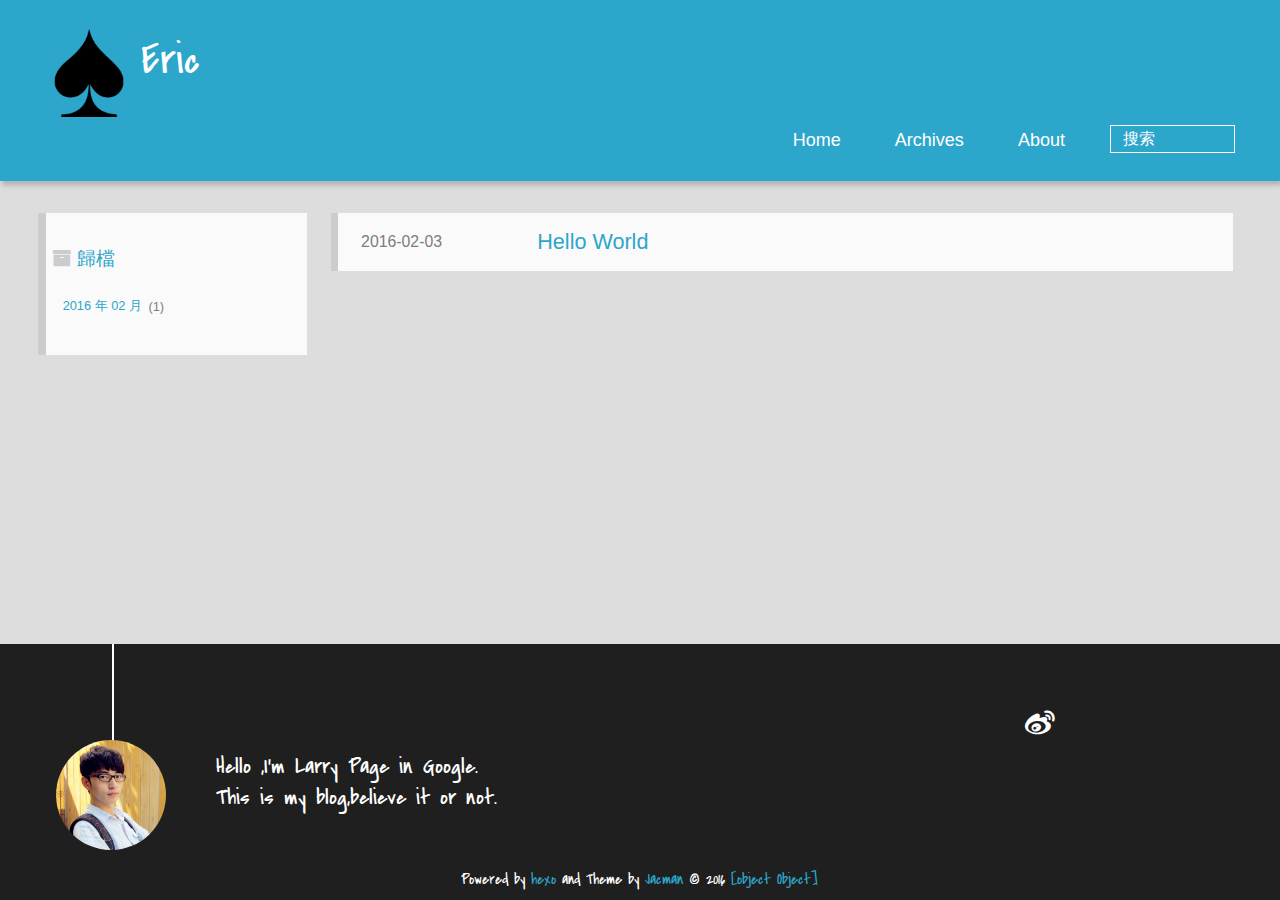
==== commit 0f9f444e: "Site updated: 2016-02-03 23:07:28" ====
--- a/archives/index.html
+++ b/archives/index.html
@@ -7,7 +7,7 @@
     <title>歸檔 | Eric</title>
     <meta name="viewport" content="width=device-width, initial-scale=1,user-scalable=no">
     
-    <meta name="author" content="Eric">
+    <meta name="author" content="[object Object]">
     
 
     
@@ -137,7 +137,7 @@
 		<p class="copyright">
 		Powered by <a href="http://hexo.io" target="_blank" title="hexo">hexo</a> and Theme by <a href="https://github.com/wuchong/jacman" target="_blank" title="Jacman">Jacman</a> © 2016 
 		
-		<a href="/about" target="_blank" title="Eric">Eric</a>
+		<a href="/about" target="_blank" title="[object Object]">[object Object]</a>
 		
 		
 		</p>
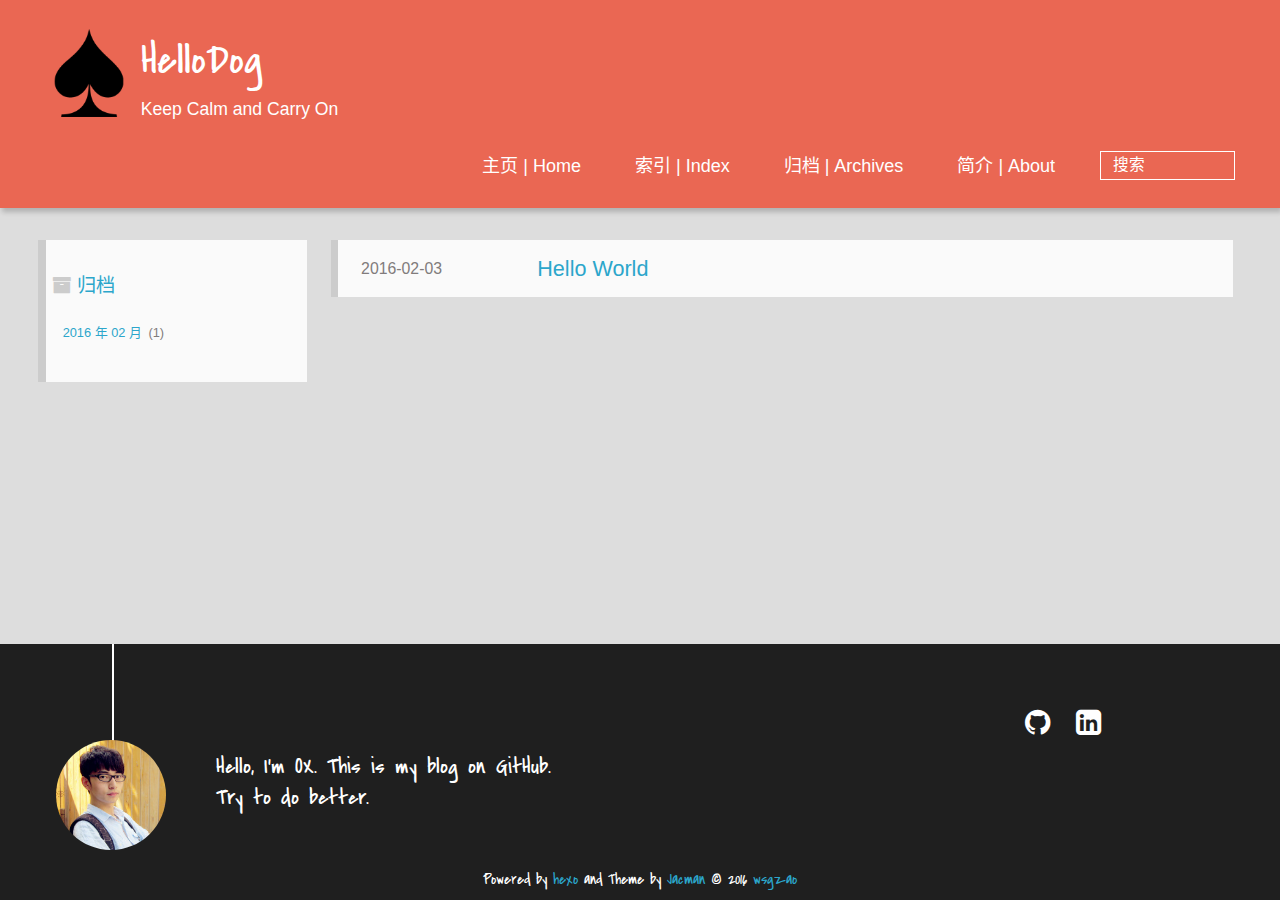
==== commit 324c15d8: "Site updated: 2016-02-03 23:27:49" ====
--- a/archives/index.html
+++ b/archives/index.html
@@ -1,28 +1,28 @@
 
   <!DOCTYPE HTML>
-<html >
+<html lang="zh-CN">
 <head>
   <meta charset="UTF-8">
   
-    <title>歸檔 | Eric</title>
+    <title>归档 | HelloDog</title>
     <meta name="viewport" content="width=device-width, initial-scale=1,user-scalable=no">
     
-    <meta name="author" content="[object Object]">
-    
-
-    
-    <meta name="description">
+    <meta name="author" content="wsgzao">
+    
+
+    
+    <meta name="description" content="HelloDog是一个基于Github和Hexo的静态Blog，希望用简单而清晰的写作方式Markdown分享自己的心得体会。">
 <meta property="og:type" content="website">
-<meta property="og:title" content="Eric">
-<meta property="og:url" content="http://yoursite.com/archives/index.html">
-<meta property="og:site_name" content="Eric">
-<meta property="og:description">
+<meta property="og:title" content="HelloDog">
+<meta property="og:url" content="http://wsgzao.github.io/archives/index.html">
+<meta property="og:site_name" content="HelloDog">
+<meta property="og:description" content="HelloDog是一个基于Github和Hexo的静态Blog，希望用简单而清晰的写作方式Markdown分享自己的心得体会。">
 <meta name="twitter:card" content="summary">
-<meta name="twitter:title" content="Eric">
-<meta name="twitter:description">
-
-    
-    <link rel="alternative" href="/atom.xml" title="Eric" type="application/atom+xml">
+<meta name="twitter:title" content="HelloDog">
+<meta name="twitter:description" content="HelloDog是一个基于Github和Hexo的静态Blog，希望用简单而清晰的写作方式Markdown分享自己的心得体会。">
+
+    
+    <link rel="alternative" href="/atom.xml" title="HelloDog" type="application/atom+xml">
     
     
     <link rel="icon" href="/img/favicon.ico">
@@ -40,32 +40,33 @@
 <div>
 		
 			<div id="imglogo">
-				<a href="/"><img src="/img/logo.png" alt="Eric" title="Eric"/></a>
+				<a href="/"><img src="/img/logo.png" alt="HelloDog" title="HelloDog"/></a>
 			</div>
 			
 			<div id="textlogo">
-				<h1 class="site-name"><a href="/" title="Eric">Eric</a></h1>
-				<h2 class="blog-motto"></h2>
+				<h1 class="site-name"><a href="/" title="HelloDog">HelloDog</a></h1>
+				<h2 class="blog-motto">Keep Calm and Carry On</h2>
 			</div>
-			<div class="navbar"><a class="navbutton navmobile" href="#" title="菜單">
+			<div class="navbar"><a class="navbutton navmobile" href="#" title="菜单">
 			</a></div>
 			<nav class="animated">
 				<ul>
 					<ul>
 					 
-						<li><a href="/">Home</a></li>
-					
-						<li><a href="/archives">Archives</a></li>
-					
-						<li><a href="/about">About</a></li>
+						<li><a href="/">主页 | Home</a></li>
+					
+						<li><a href="/index">索引 | Index</a></li>
+					
+						<li><a href="/archives">归档 | Archives</a></li>
+					
+						<li><a href="/about">简介 | About</a></li>
 					
 					<li>
  					
-					<form class="search" action="//google.com/search" method="get" accept-charset="utf-8">
-						<label>Search</label>
-						<input type="search" id="search" name="q" autocomplete="off" maxlength="20" placeholder="搜索" />
-						<input type="hidden" name="q" value="site:yoursite.com">
-					</form>
+						<form class="search">
+							<label>Search</label>
+						<input type="text" id="ts-search-input" name="q" size="30" placeholder="搜索"><br>
+						</form>
 					
 					</li>
 				</ul>
@@ -76,7 +77,7 @@
         
 
 <div class="archive-title" >
-  <h2 class="archive-icon">歸檔</h2>
+  <h2 class="archive-icon">归档</h2>
   
   <div class="archiveslist archive-float clearfix">
    <ul class="archive-list"><li class="archive-list-item"><a class="archive-list-link" href="/archives/2016/02/">2016 年 02 月</a><span class="archive-list-count">1</span></li></ul>
@@ -88,7 +89,7 @@
 
   <section class="post" itemscope itemprop="blogPost">
   
-    <a href="/2016/02/03/hello-world/" title="Hello World" itemprop="url">
+    <a href="/post/hello-world/" title="Hello World" itemprop="url">
   
 
     <time datetime="2016-02-03T13:24:33.178Z" itemprop="datePublished">2016-02-03</time>
@@ -113,18 +114,20 @@
 	
 	
 	<section class="info">
-		<p> Hello ,I&#39;m Larry Page in Google. <br/>
-			This is my blog,believe it or not.</p>
+		<p> Hello, I&#39;m OX. This is my blog on GitHub. <br/>
+			Try to do better.</p>
 	</section>
 	 
 	<div class="social-font" class="clearfix">
 		
-		<a href="http://weibo.com/2176287895" target="_blank" class="icon-weibo" title="微博"></a>
-		
-		
-		
-		
-		
+		
+		<a href="https://github.com/wsgzao" target="_blank" class="icon-github" title="github"></a>
+		
+		
+		
+		
+		
+		<a href="https://www.linkedin.com/in/aowang" target="_blank" class="icon-linkedin" title="linkedin"></a>
 		
 		
 		
@@ -137,7 +140,7 @@
 		<p class="copyright">
 		Powered by <a href="http://hexo.io" target="_blank" title="hexo">hexo</a> and Theme by <a href="https://github.com/wuchong/jacman" target="_blank" title="Jacman">Jacman</a> © 2016 
 		
-		<a href="/about" target="_blank" title="[object Object]">[object Object]</a>
+		<a href="/about" target="_blank" title="wsgzao">wsgzao</a>
 		
 		
 		</p>
@@ -233,7 +236,7 @@
 var _hmt = _hmt || [];
 (function() {
   var hm = document.createElement("script");
-  hm.src = "//hm.baidu.com/hm.js?e6d1f421bbc9962127a50488f9ed37d1";
+  hm.src = "//hm.baidu.com/hm.js?c2c5fc7d844d0973d9f77abd87f49c3c";
   var s = document.getElementsByTagName("script")[0]; 
   s.parentNode.insertBefore(hm, s);
 })();
@@ -246,7 +249,7 @@
 <!-- Totop Begin -->
 
 	<div id="totop">
-	<a title="返回頂部"><img src="/img/scrollup.png"/></a>
+	<a title="返回顶部"><img src="/img/scrollup.png"/></a>
 	</div>
 	<script src="/js/totop.js"></script>
 
@@ -260,6 +263,23 @@
 
 <!-- Tiny_search Begin -->
 
+<script>
+var option = {
+  engineKey: '4ac092ad8d749fdc6293'
+};
+(function(w,d,t,u,n,s,e){
+  s = d.createElement(t);
+  s.src = u;
+  s.async = 1;
+  w[n] = function(r){
+    w[n].opts = r;
+  };
+  e = d.getElementsByTagName(t)[0];
+  e.parentNode.insertBefore(s, e);
+})(window,document,'script','//tinysou-cdn.b0.upaiyun.com/ts.js','_ts');
+_ts(option);
+</script>
+
 <!-- Tiny_search End -->
 
     </body>
--- a/css/style.css
+++ b/css/style.css
@@ -2,8 +2,8 @@
 @font-face{font-family:"covered_by_your_graceregular";font-weight:normal;font-style:normal;src:url("../font/coveredbyyourgrace-webfont.eot");src:url("../font/coveredbyyourgrace-webfont.eot?#iefix") format('embedded-opentype'),url("../font/coveredbyyourgrace-webfont.svg#covered_by_your_graceregular") format('svg'),url("../font/coveredbyyourgrace-webfont.woff") format('woff'),url("../font/coveredbyyourgrace-webfont.ttf") format('truetype')}/* icon Font */
 @font-face{font-family:"FontAwesome";font-style:normal;font-weight:normal;src:url("../font/fontawesome-webfont.eot?v=#4.0.3");src:url("../font/fontawesome-webfont.eot?#iefix&v=#4.0.3") format("embedded-opentype"),url("../font/fontawesome-webfont.woff?v=#4.0.3") format("woff"),url("../font/fontawesome-webfont.ttf?v=#4.0.3") format("truetype"),url("../font/fontawesome-webfont.svg#fontawesomeregular?v=#4.0.3") format("svg")}@font-face{font-family:"fontdiao";font-weight:normal;font-style:normal;src:url("../font/fontdiao.eot");src:url("../font/fontdiao.eot?#iefix") format('embedded-opentype'),url("../font/fontdiao.svg#fontdiao") format('svg'),url("../font/fontdiao.woff") format('woff'),url("../font/fontdiao.ttf") format('truetype')}/* Public style */
 *{-webkit-margin-before:0;-webkit-margin-after:0}body{background:#ddd;font-family:"Helvetica Neue","Helvetica","Microsoft YaHei","WenQuanYi Micro Hei",Arial,sans-serif;font-size:100%;color:#817c7c;line-height:1.5;min-height:100vh;display:-webkit-flex;display:-webkit-box;display:-moz-box;display:-webkit-flex;display:-ms-flexbox;display:box;display:flex;-webkit-flex-direction:column;-webkit-box-orient:vertical;-moz-box-orient:vertical;-o-box-orient:vertical;-webkit-flex-direction:column;-ms-flex-direction:column;flex-direction:column}iframe{margin-top:10px}small{font-size:80%}sub,sup{font-size:75%;line-height:0;position:relative;vertical-align:baseline}sup{top:-.5em;padding-left:.3em}sub{bottom:-.25em}a{text-decoration:none;color:#817c7c;}a:hover,a:focus{outline:0;text-decoration:none;-webkit-transition:color 0.25s, background 0.5s;-moz-transition:color 0.25s, background 0.5s;-o-transition:color 0.25s, background 0.5s;-ms-transition:color 0.25s, background 0.5s;transition:color 0.25s, background 0.5s}a:hover:before{-webkit-transition:color 0.25s, background 0.5s;-moz-transition:color 0.25s, background 0.5s;-o-transition:color 0.25s, background 0.5s;-ms-transition:color 0.25s, background 0.5s;transition:color 0.25s, background 0.5s}input:focus{outline:none}input,button{margin:0;padding:0;}input::-moz-focus-inner,button::-moz-focus-inner{border:0;padding:0}h1{font-size:1.5em}.fa{display:inline-block;font-family:FontAwesome;font-style:normal;font-weight:normal;line-height:1;-webkit-font-smoothing:antialiased;-moz-osx-font-smoothing:grayscale}.clearfix{zoom:1}.clearfix:before,.clearfix:after{content:"";display:table}.clearfix:after{clear:both}::-webkit-input-placeholder{color:#fff;padding:2px 0 0 4px}::-moz-placeholder{color:#fff;padding:2px 0 0 4px}:-ms-input-placeholder{color:#fff;padding:2px 0 0 4px}::-webkit-input-placeholder::before{font-family:"FontAwesome";-webkit-font-smoothing:antialiased;-moz-osx-font-smoothing:grayscale;content:"\f002";padding-right:4px}::-moz-placeholder:before{font-family:"FontAwesome";-webkit-font-smoothing:antialiased;-moz-osx-font-smoothing:grayscale;content:"\f002";padding-right:4px}:-ms-input-placeholder::before{font-family:"FontAwesome";-webkit-font-smoothing:antialiased;-moz-osx-font-smoothing:grayscale;content:"\f002";padding-right:4px}input[type="search"]::-webkit-search-cancel-button,input[type="search"]::-webkit-search-decoration{-webkit-appearance:none}::-webkit-search-cancel-button:after{font-family:"FontAwesome";-webkit-font-smoothing:antialiased;-moz-osx-font-smoothing:grayscale;content:'\f00d';color:#fff;padding-right:4px}/* css3 animate */
-.animated{-webkit-animation-fill-mode:both;-moz-animation-fill-mode:both;-o-animation-fill-mode:both;-ms-animation-fill-mode:both;animation-fill-mode:both;-webkit-animation-duration:1s;-moz-animation-duration:1s;-o-animation-duration:1s;-ms-animation-duration:1s;animation-duration:1s}@-webkit-keyframes fadeIn{0%{opacity:0;-ms-filter:"progid:DXImageTransform.Microsoft.Alpha(Opacity=0)";filter:alpha(opacity=0)}100%{opacity:1;-ms-filter:none;filter:none}}.fadeIn{-webkit-animation-name:fadeIn;-moz-animation-name:fadeIn;-o-animation-name:fadeIn;-ms-animation-name:fadeIn;animation-name:fadeIn}.fadeOut{-webkit-animation-name:fadeOut;-moz-animation-name:fadeOut;-o-animation-name:fadeOut;-ms-animation-name:fadeOut;animation-name:fadeOut}@-moz-keyframes fadeInDown{0%{opacity:0;-ms-filter:"progid:DXImageTransform.Microsoft.Alpha(Opacity=0)";filter:alpha(opacity=0);-webkit-transform:translateY(-20px);-moz-transform:translateY(-20px);-o-transform:translateY(-20px);-ms-transform:translateY(-20px);transform:translateY(-20px)}100%{opacity:1;-ms-filter:none;filter:none;-webkit-transform:translateY(0);-moz-transform:translateY(0);-o-transform:translateY(0);-ms-transform:translateY(0);transform:translateY(0)}}@-webkit-keyframes fadeInDown{0%{opacity:0;-ms-filter:"progid:DXImageTransform.Microsoft.Alpha(Opacity=0)";filter:alpha(opacity=0);-webkit-transform:translateY(-20px);-moz-transform:translateY(-20px);-o-transform:translateY(-20px);-ms-transform:translateY(-20px);transform:translateY(-20px)}100%{opacity:1;-ms-filter:none;filter:none;-webkit-transform:translateY(0);-moz-transform:translateY(0);-o-transform:translateY(0);-ms-transform:translateY(0);transform:translateY(0)}}@-o-keyframes fadeInDown{0%{opacity:0;-ms-filter:"progid:DXImageTransform.Microsoft.Alpha(Opacity=0)";filter:alpha(opacity=0);-webkit-transform:translateY(-20px);-moz-transform:translateY(-20px);-o-transform:translateY(-20px);-ms-transform:translateY(-20px);transform:translateY(-20px)}100%{opacity:1;-ms-filter:none;filter:none;-webkit-transform:translateY(0);-moz-transform:translateY(0);-o-transform:translateY(0);-ms-transform:translateY(0);transform:translateY(0)}}@keyframes fadeInDown{0%{opacity:0;-ms-filter:"progid:DXImageTransform.Microsoft.Alpha(Opacity=0)";filter:alpha(opacity=0);-webkit-transform:translateY(-20px);-moz-transform:translateY(-20px);-o-transform:translateY(-20px);-ms-transform:translateY(-20px);transform:translateY(-20px)}100%{opacity:1;-ms-filter:none;filter:none;-webkit-transform:translateY(0);-moz-transform:translateY(0);-o-transform:translateY(0);-ms-transform:translateY(0);transform:translateY(0)}}body >header{width:100%;-webkit-box-shadow:2px 4px 5px rgba(3,3,3,0.2);box-shadow:2px 4px 5px rgba(3,3,3,0.2);background:url("../") center #2ca6cb;color:#fff;padding:1em 0 .8em;}@media only screen and (min-width:1024px){body >header{padding:1.8em 0 1.5em}}body >header >div{width:95%;margin:0 auto;position:relative;overflow:hidden;}@media only screen and (min-width:1024px){body >header >div{width:93%}}body >header a{display:block;color:#fff}#imglogo{float:left;width:4em;height:4em;}@media only screen and (min-width:768px){#imglogo{width:5em}}@media only screen and (min-width:1024px){#imglogo{width:5.5em}}#imglogo img{width:4em;}@media only screen and (min-width:768px){#imglogo img{width:5em}}@media only screen and (min-width:1024px){#imglogo img{width:5.5em}}#textlogo{float:left;width:75%;margin-left:.5em;}#textlogo h1.site-name{width:86%;font-family:"covered_by_your_graceregular";font-size:200%;line-height:1.5;-webkit-font-smoothing:antialiased;-moz-osx-font-smoothing:grayscale;}@media only screen and (min-width:768px){#textlogo h1.site-name{font-size:240%}}@media only screen and (min-width:1024px){#textlogo h1.site-name{font-size:280%}}#textlogo h2.blog-motto{font-size:.7em;font-weight:normal;}@media only screen and (min-width:768px){#textlogo h2.blog-motto{font-size:100%}}@media only screen and (min-width:1024px){#textlogo h2.blog-motto{font-size:110%}}.navbar{position:absolute;width:2em;right:0;top:1em;padding:.5em;}@media only screen and (min-width:1024px){.navbar{display:none}}.navbutton::before{font-family:"FontAwesome";-webkit-font-smoothing:antialiased;-moz-osx-font-smoothing:grayscale;content:"\f0c9"}.navmobile::before{padding-left:1em}header nav{float:left;width:100%;font-size:112.5%;padding-top:.5em;max-height:.01em;-webkit-transition:max-height 1s ease-out;-moz-transition:max-height 1s ease-out;-o-transition:max-height 1s ease-out;-ms-transition:max-height 1s ease-out;transition:max-height 1s ease-out;}@media only screen and (min-width:568px){header nav{width:50%}}@media only screen and (min-width:1024px){header nav{float:right;width:auto;margin-top:1em;max-height:none}}@media only screen and (min-width:1024px){header nav ul{float:right}}@media only screen and (min-width:1024px){header nav ul li{float:left}}header nav ul li a{padding:.2em 0 .2em 1em;}@media only screen and (min-width:1024px){header nav ul li a{padding:.2em 1.5em}}header nav ul li a:hover{background:#1b7f9e;color:#e9cd4c}.shownav{max-height:40em}.search{padding:.1em 0 0 1em;}.search input{-webkit-appearance:textfield;font-size:.87em;line-height:1.7;border:1px solid #fff;color:#fff;background:transparent;width:80%;padding-left:.5em;}@media only screen and (min-width:1024px){.search input{width:8em;-webkit-transition:0.5s width;-moz-transition:0.5s width;-o-transition:0.5s width;-ms-transition:0.5s width;transition:0.5s width}.search input:focus{width:15em}}.search label{display:none}/* index layout */
-#container{-webkit-flex:1;width:95%;margin:0 auto;overflow:hidden;}@media only screen and (min-width:768px){#container{width:96%}}@media only screen and (min-width:1024px){#container{width:94%}}@media only screen and (min-width:1560px){#container{width:82%}}#main{margin:1em 0 0;line-height:1.8;}@media only screen and (min-width:1024px){#main{margin:2em 0 0;width:75%;float:left;-webkit-transition:margin 0.5s ease-out;-moz-transition:margin 0.5s ease-out;-o-transition:margin 0.5s ease-out;-ms-transition:margin 0.5s ease-out;transition:margin 0.5s ease-out}}#main section.post{background:#fafafa;margin-bottom:.125em;}#main section.post a{display:block;border-left:.5em solid #ccc;-webkit-transition:border-left 0.45s;-moz-transition:border-left 0.45s;-o-transition:border-left 0.45s;-ms-transition:border-left 0.45s;transition:border-left 0.45s;padding:.5em;}@media only screen and (min-width:768px){#main section.post a{padding:1em}}#main section.post a:hover{border-left:.5em solid #2ca6cb}#main section.post a h1{color:#2ca6cb;line-height:2}#main section.post a p{color:#817c7c}#main section.post a time{color:#817c7c;display:block;margin:.5em 0;font-size:.9em}#main article.post-expand{background:#fafafa;margin-bottom:3.5em;}#main article.post-expand .img-logo{max-width:180px;max-height:96px;display:block !important;margin-right:.7em;margin-left:.7em;padding:0;float:right;clear:right}#main article.post-expand .img-topic{max-width:300px;max-height:1800px;display:block !important;margin-left:.7em;margin-right:.7em;padding:0;float:right;clear:right}#main article.post-expand .article-more-link a{display:inline-block;line-height:1em;padding:6px 15px;-webkit-border-radius:15px;border-radius:15px;background:#ddd;color:#817c7c;text-decoration:none;}#main article.post-expand .article-more-link a:hover{background:#2ca6cb;color:#fff;text-decoration:none}#archive-page section.post a{font-size:.9em;padding:.5em !important;}@media only screen and (min-width:768px){#archive-page section.post a time{padding-left:1em}}.moveMain{margin-left:10% !important}.unexpand .prev{border-left:.5em solid #ccc;}.unexpand .prev:hover{border-left:.5em solid #2ca6cb}#page-nav{background:#fafafa;text-align:center;overflow:hidden;}#page-nav a{display:inline-block;padding:.5em 1em}#page-nav a{color:#2ca6cb;}#page-nav a:hover{background:#ccc;color:#2ca6cb}#page-nav .prev{float:left;-webkit-transition:border-left 0.5s;-moz-transition:border-left 0.5s;-o-transition:border-left 0.5s;-ms-transition:border-left 0.5s;transition:border-left 0.5s;}#page-nav .prev span:before{font-family:"FontAwesome";-webkit-font-smoothing:antialiased;-moz-osx-font-smoothing:grayscale;content:"\f053";padding-right:.5em}#page-nav .next{float:right;}#page-nav .next span:before{font-family:"FontAwesome";-webkit-font-smoothing:antialiased;-moz-osx-font-smoothing:grayscale;content:"\f054";padding-left:.5em}#page-nav .page-number{display:none;padding:.5em 1em;}@media only screen and (min-width:768px){#page-nav .page-number{display:inline-block}}#page-nav .current{color:#b8b8b8;font-weight:bold}#page-nav .space{color:#2ca6cb}/* page layout */
+.animated{-webkit-animation-fill-mode:both;-moz-animation-fill-mode:both;-o-animation-fill-mode:both;-ms-animation-fill-mode:both;animation-fill-mode:both;-webkit-animation-duration:1s;-moz-animation-duration:1s;-o-animation-duration:1s;-ms-animation-duration:1s;animation-duration:1s}@-webkit-keyframes fadeIn{0%{opacity:0;-ms-filter:"progid:DXImageTransform.Microsoft.Alpha(Opacity=0)";filter:alpha(opacity=0)}100%{opacity:1;-ms-filter:none;filter:none}}.fadeIn{-webkit-animation-name:fadeIn;-moz-animation-name:fadeIn;-o-animation-name:fadeIn;-ms-animation-name:fadeIn;animation-name:fadeIn}.fadeOut{-webkit-animation-name:fadeOut;-moz-animation-name:fadeOut;-o-animation-name:fadeOut;-ms-animation-name:fadeOut;animation-name:fadeOut}@-moz-keyframes fadeInDown{0%{opacity:0;-ms-filter:"progid:DXImageTransform.Microsoft.Alpha(Opacity=0)";filter:alpha(opacity=0);-webkit-transform:translateY(-20px);-moz-transform:translateY(-20px);-o-transform:translateY(-20px);-ms-transform:translateY(-20px);transform:translateY(-20px)}100%{opacity:1;-ms-filter:none;filter:none;-webkit-transform:translateY(0);-moz-transform:translateY(0);-o-transform:translateY(0);-ms-transform:translateY(0);transform:translateY(0)}}@-webkit-keyframes fadeInDown{0%{opacity:0;-ms-filter:"progid:DXImageTransform.Microsoft.Alpha(Opacity=0)";filter:alpha(opacity=0);-webkit-transform:translateY(-20px);-moz-transform:translateY(-20px);-o-transform:translateY(-20px);-ms-transform:translateY(-20px);transform:translateY(-20px)}100%{opacity:1;-ms-filter:none;filter:none;-webkit-transform:translateY(0);-moz-transform:translateY(0);-o-transform:translateY(0);-ms-transform:translateY(0);transform:translateY(0)}}@-o-keyframes fadeInDown{0%{opacity:0;-ms-filter:"progid:DXImageTransform.Microsoft.Alpha(Opacity=0)";filter:alpha(opacity=0);-webkit-transform:translateY(-20px);-moz-transform:translateY(-20px);-o-transform:translateY(-20px);-ms-transform:translateY(-20px);transform:translateY(-20px)}100%{opacity:1;-ms-filter:none;filter:none;-webkit-transform:translateY(0);-moz-transform:translateY(0);-o-transform:translateY(0);-ms-transform:translateY(0);transform:translateY(0)}}@keyframes fadeInDown{0%{opacity:0;-ms-filter:"progid:DXImageTransform.Microsoft.Alpha(Opacity=0)";filter:alpha(opacity=0);-webkit-transform:translateY(-20px);-moz-transform:translateY(-20px);-o-transform:translateY(-20px);-ms-transform:translateY(-20px);transform:translateY(-20px)}100%{opacity:1;-ms-filter:none;filter:none;-webkit-transform:translateY(0);-moz-transform:translateY(0);-o-transform:translateY(0);-ms-transform:translateY(0);transform:translateY(0)}}body >header{width:100%;-webkit-box-shadow:2px 4px 5px rgba(3,3,3,0.2);box-shadow:2px 4px 5px rgba(3,3,3,0.2);background:url("../") center #ea6753;color:#fff;padding:1em 0 .8em;}@media only screen and (min-width:1024px){body >header{padding:1.8em 0 1.5em}}body >header >div{width:95%;margin:0 auto;position:relative;overflow:hidden;}@media only screen and (min-width:1024px){body >header >div{width:93%}}body >header a{display:block;color:#fff}#imglogo{float:left;width:4em;height:4em;}@media only screen and (min-width:768px){#imglogo{width:5em}}@media only screen and (min-width:1024px){#imglogo{width:5.5em}}#imglogo img{width:4em;}@media only screen and (min-width:768px){#imglogo img{width:5em}}@media only screen and (min-width:1024px){#imglogo img{width:5.5em}}#textlogo{float:left;width:75%;margin-left:.5em;}#textlogo h1.site-name{width:86%;font-family:"covered_by_your_graceregular";font-size:200%;line-height:1.5;-webkit-font-smoothing:antialiased;-moz-osx-font-smoothing:grayscale;}@media only screen and (min-width:768px){#textlogo h1.site-name{font-size:240%}}@media only screen and (min-width:1024px){#textlogo h1.site-name{font-size:280%}}#textlogo h2.blog-motto{font-size:.7em;font-weight:normal;}@media only screen and (min-width:768px){#textlogo h2.blog-motto{font-size:100%}}@media only screen and (min-width:1024px){#textlogo h2.blog-motto{font-size:110%}}.navbar{position:absolute;width:2em;right:0;top:1em;padding:.5em;}@media only screen and (min-width:1024px){.navbar{display:none}}.navbutton::before{font-family:"FontAwesome";-webkit-font-smoothing:antialiased;-moz-osx-font-smoothing:grayscale;content:"\f0c9"}.navmobile::before{padding-left:1em}header nav{float:left;width:100%;font-size:112.5%;padding-top:.5em;max-height:.01em;-webkit-transition:max-height 1s ease-out;-moz-transition:max-height 1s ease-out;-o-transition:max-height 1s ease-out;-ms-transition:max-height 1s ease-out;transition:max-height 1s ease-out;}@media only screen and (min-width:568px){header nav{width:50%}}@media only screen and (min-width:1024px){header nav{float:right;width:auto;margin-top:1em;max-height:none}}@media only screen and (min-width:1024px){header nav ul{float:right}}@media only screen and (min-width:1024px){header nav ul li{float:left}}header nav ul li a{padding:.2em 0 .2em 1em;}@media only screen and (min-width:1024px){header nav ul li a{padding:.2em 1.5em}}header nav ul li a:hover{background:#dd2c11;color:#e9cd4c}.shownav{max-height:40em}.search{padding:.1em 0 0 1em;}.search input{-webkit-appearance:textfield;font-size:.87em;line-height:1.7;border:1px solid #fff;color:#fff;background:transparent;width:80%;padding-left:.5em;}@media only screen and (min-width:1024px){.search input{width:8em;-webkit-transition:0.5s width;-moz-transition:0.5s width;-o-transition:0.5s width;-ms-transition:0.5s width;transition:0.5s width}.search input:focus{width:15em}}.search label{display:none}/* index layout */
+#container{-webkit-flex:1;width:95%;margin:0 auto;overflow:hidden;}@media only screen and (min-width:768px){#container{width:96%}}@media only screen and (min-width:1024px){#container{width:94%}}@media only screen and (min-width:1560px){#container{width:82%}}#main{margin:1em 0 0;line-height:1.8;}@media only screen and (min-width:1024px){#main{margin:2em 0 0;width:75%;float:left;-webkit-transition:margin 0.5s ease-out;-moz-transition:margin 0.5s ease-out;-o-transition:margin 0.5s ease-out;-ms-transition:margin 0.5s ease-out;transition:margin 0.5s ease-out}}#main section.post{background:#fafafa;margin-bottom:.125em;}#main section.post a{display:block;border-left:.5em solid #ccc;-webkit-transition:border-left 0.45s;-moz-transition:border-left 0.45s;-o-transition:border-left 0.45s;-ms-transition:border-left 0.45s;transition:border-left 0.45s;padding:.5em;}@media only screen and (min-width:768px){#main section.post a{padding:1em}}#main section.post a:hover{border-left:.5em solid #ea6753}#main section.post a h1{color:#2ca6cb;line-height:2}#main section.post a p{color:#817c7c}#main section.post a time{color:#817c7c;display:block;margin:.5em 0;font-size:.9em}#main article.post-expand{background:#fafafa;margin-bottom:3.5em;}#main article.post-expand .img-logo{max-width:180px;max-height:96px;display:block !important;margin-right:.7em;margin-left:.7em;padding:0;float:right;clear:right}#main article.post-expand .img-topic{max-width:300px;max-height:1800px;display:block !important;margin-left:.7em;margin-right:.7em;padding:0;float:right;clear:right}#main article.post-expand .article-more-link a{display:inline-block;line-height:1em;padding:6px 15px;-webkit-border-radius:15px;border-radius:15px;background:#ddd;color:#817c7c;text-decoration:none;}#main article.post-expand .article-more-link a:hover{background:#ea6753;color:#fff;text-decoration:none}#archive-page section.post a{font-size:.9em;padding:.5em !important;}@media only screen and (min-width:768px){#archive-page section.post a time{padding-left:1em}}.moveMain{margin-left:10% !important}.unexpand .prev{border-left:.5em solid #ccc;}.unexpand .prev:hover{border-left:.5em solid #ea6753}#page-nav{background:#fafafa;text-align:center;overflow:hidden;}#page-nav a{display:inline-block;padding:.5em 1em}#page-nav a{color:#2ca6cb;}#page-nav a:hover{background:#ccc;color:#ea6753}#page-nav .prev{float:left;-webkit-transition:border-left 0.5s;-moz-transition:border-left 0.5s;-o-transition:border-left 0.5s;-ms-transition:border-left 0.5s;transition:border-left 0.5s;}#page-nav .prev span:before{font-family:"FontAwesome";-webkit-font-smoothing:antialiased;-moz-osx-font-smoothing:grayscale;content:"\f053";padding-right:.5em}#page-nav .next{float:right;}#page-nav .next span:before{font-family:"FontAwesome";-webkit-font-smoothing:antialiased;-moz-osx-font-smoothing:grayscale;content:"\f054";padding-left:.5em}#page-nav .page-number{display:none;padding:.5em 1em;}@media only screen and (min-width:768px){#page-nav .page-number{display:inline-block}}#page-nav .current{color:#b8b8b8;font-weight:bold}#page-nav .space{color:#2ca6cb}/* page layout */
 @media only screen and (min-width:1024px){.page{margin-left:10% !important}}/* archive layout */
-.category-icon:before,.tag-icon:before,.archive-icon:before{font-family:"FontAwesome";-webkit-font-smoothing:antialiased;-moz-osx-font-smoothing:grayscale;color:#ccc;font-size:100%;padding-right:.3em}.category-icon:before{content:"\f07b"}.tag-icon:before{content:"\f02c"}.archive-icon:before{content:"\f187"}.archive-title{margin:1em 0;padding:2em;background:#fafafa;border-left:.5em solid #ccc;}@media only screen and (min-width:1024px){.archive-title{margin:2em 0;width:18.5%;padding-left:.5%;float:left}}.archive-title h2{width:90%;color:#2ca6cb;font-size:120%}.archive-title a{color:#2ca6cb;-webkit-transition:color 0.5s;-moz-transition:color 0.5s;-o-transition:color 0.5s;-ms-transition:color 0.5s;transition:color 0.5s;}.archive-title a:hover{color:#2ca6cb;-webkit-transition:color 0.5s;-moz-transition:color 0.5s;-o-transition:color 0.5s;-ms-transition:color 0.5s;transition:color 0.5s}.current{color:#ea6753 !important}@media only screen and (min-width:768px){.archive-part{min-height:200px}}@media only screen and (min-width:1024px){.archive-part{float:right;margin-left:2% !important}}.archive-part section.post{width:100%;}.archive-part section.post time{font-size:1.1em !important;float:left;}@media only screen and (max-width:568px){.archive-part section.post time{width:100%}}@media only screen and (min-width:568px){.archive-part section.post time{width:20%}}@media only screen and (min-width:768px){.archive-nav{width:100%;float:left;margin-top:1em}}/* tags&categories layout */
-.all-list-box{min-height:400px}.post,.page,.link,.photo{background:#fafafa;}.post a,.page a,.link a,.photo a{color:#2ca6cb;}.post a:hover,.page a:hover,.link a:hover,.photo a:hover{color:#ea6753}@media only screen and (min-width:768px){article header.article-info{border-bottom:1px solid #dbdbdb}}article header.article-info >h1{padding:.2em 3%;font-size:170%;line-height:1.5;word-wrap:break-word;word-break:normal;-webkit-font-smoothing:antialiased;-moz-osx-font-smoothing:grayscale;border-left:5px solid #2ca6cb}@media only screen and (min-width:1024px){article header.article-info >h1{font-size:200%;padding-top:.3em}}article header.article-info >p.article-author{padding:.3em 4% .3em 0;text-align:right;border-bottom:1px solid #dbdbdb;}@media only screen and (min-width:768px){article header.article-info >p.article-author{float:right;border-bottom:none}}article header.article-info >p.article-time{padding-top:.5em;font-size:.8em;text-align:center;margin-bottom:-2.7em;}@media only screen and (min-width:768px){article header.article-info >p.article-time{float:right;margin-right:1em;padding-top:.1em;font-size:.9em}}article header.article-info >p.article-time:before{font-family:"FontAwesome";font-size:130%;content:"\f017";-webkit-font-smoothing:antialiased;-moz-osx-font-smoothing:grayscale}article .article-content{padding:1.5em 4%;color:#413f3f;font-size:100%;}article .article-content:before,article .article-content:after{content:"";display:block;clear:both}article .article-content .kb{padding:.1em .6em;border:1px solid #ccc;background-color:code-color;color:#8f8f8f;-webkit-box-shadow:0 1px 0 rgba(0,0,0,0.2),0 0 0 2px #fff inset;box-shadow:0 1px 0 rgba(0,0,0,0.2),0 0 0 2px #fff inset;-webkit-border-radius:3px;border-radius:3px;display:inline-block;margin:0 .1em;text-shadow:0 1px 0 #fff;line-height:1.5;white-space:nowrap}article .article-content h1,article .article-content h2{font-size:180%;line-height:1.2em;padding-bottom:.3em;margin-top:1.5em;border-bottom:2px solid #dbdbdb}article .article-content h3{font-size:140%;line-height:1em;margin-top:1.3em}article .article-content h4,article .article-content h5,article .article-content h6{font-size:140%}article .article-content h1,article .article-content h2,article .article-content h3,article .article-content h4,article .article-content h5,article .article-content h6{color:#333;-webkit-font-smoothing:antialiased;-moz-osx-font-smoothing:grayscale;}article .article-content h1 >code,article .article-content h2 >code,article .article-content h3 >code,article .article-content h4 >code,article .article-content h5 >code,article .article-content h6 >code{color:#a3a3a3}article .article-content hr{border:1px solid #dbdbdb}article .article-content strong{font-weight:bold}article .article-content em{font-style:italic}article .article-content acronym,article .article-content abbr{border-bottom:1px dotted}article .article-content blockquote{border-left:.2em solid #2ca6cb;margin:.65em 0 .65em 1%;padding-left:1%;line-height:1.5;font-size:100%;color:#808080;}article .article-content blockquote footer{background:#fafafa;padding:0;margin:0;font-size:80%;line-height:1em}article .article-content blockquote cite{font-style:italic;padding-left:.5em}article .article-content ul,article .article-content ol{padding-left:1.5em;font-size:100%;padding-top:.7em;}@media only screen and (min-width:768px){article .article-content ul,article .article-content ol{padding-left:1.5em}}article .article-content ul li{list-style:disc;text-align:match-parent}article .article-content ol li{list-style-type:decimal}article .article-content dl dt{font-weight:blod}article .article-content ul li>code,article .article-content ol li>code,article .article-content p code,article .article-content strong code,article .article-content em code,article .article-content table th>code,article .article-content table td>code{font-family:Monaco,Menlo,Consolas,Courier New,monospace;background:#eee;color:#d14;border:1px solid #d6d6d6;padding:0 5px;margin:0 2px;font-size:90%;white-space:nowrap;text-shadow:0 1px #fff;-webkit-border-radius:.25em;-webkit-border-radius:.25em;border-radius:.25em}article .article-content p{line-height:1.5;margin-top:.7em;}@media only screen and (min-width:1024px){article .article-content p{margin-top:1em}}article .article-content img,article .article-content video,article .article-content figure img{max-width:100%;height:auto;vertical-align:middle;padding-top:.5em;}@media only screen and (min-width:1024px){article .article-content img,article .article-content video,article .article-content figure img{padding-top:.7em}}article .article-content .img-topic,article .article-content .img-logo{display:none}article .article-content .img-center{display:block;margin:auto}article .article-content .img-shadow{-webkit-box-shadow:0 0 2px 3px #ddd;box-shadow:0 0 2px 3px #ddd}article .article-content figcaption,article .article-content .caption{display:block;margin-top:.3em;color:#808080;position:relative;font-size:.9em;padding-left:1.3em;}article .article-content figcaption:before,article .article-content .caption:before{content:'\f040';position:absolute;font:.9em "FontAwesome";position:absolute;left:0;top:.3em}article .article-content .video-container{position:relative;padding-top:56%;height:0;overflow:hidden;}article .article-content .video-container iframe,article .article-content .video-container object,article .article-content .video-container embed{position:absolute;top:0;left:0;width:100%;height:100%;margin-top:0}article .article-content table{max-width:100%;border-collapse:collapse;border-spacing:0;margin-top:1em;}article .article-content table th{font-weight:bold;border-bottom:2px solid #dbdbdb;padding:.5em;line-height:1.3em}article .article-content table td{border-bottom:1px solid #dbdbdb;padding:.5em;line-height:1.3em}article .article-content .pullquote{text-align:left;width:45%;margin:0;border:none}article .article-content .left{margin-left:.5em;margin-right:1em;float:left}article .article-content .right{margin-right:.5em;margin-left:1em;float:right}footer.article-footer{background:#fafafa;padding:0 4%;margin:0;border-top:1px solid #dbdbdb}.article-share{float:right;width:100%;}@media only screen and (min-width:568px){.article-share{width:60%}}@media only screen and (min-width:768px){.article-share{width:16.5em}}.article-share .share-jiathis{padding:.5em 0;margin-top:.3em}.share span{float:right;height:3em;width:1em;margin-right:.5em;position:relative;color:#d6d6d6;}.share span:before{font-family:"FontAwesome";content:"\f064";font-size:1em;-webkit-font-smoothing:antialiased;-moz-osx-font-smoothing:grayscale;width:1.5em;height:1.5em;position:absolute;top:50%;left:50%;margin-top:-.75em;margin-left:-.75em}.share a{float:right;width:3em;height:3em;display:block;position:relative;}.share a:before{font-size:1.2em;font-family:"FontAwesome";text-align:center;color:#817c7c;-webkit-font-smoothing:antialiased;-moz-osx-font-smoothing:grayscale;width:1.5em;height:1.5em;position:absolute;top:50%;left:50%;margin-top:-.75em;margin-left:-.75em}.share a:hover:before{color:#fff}.article-share-twitter:before{content:"\f099"}.article-share-twitter:hover{background:#00aced;text-shadow:0 1px #008abe}.article-share-facebook:before{content:"\f09a"}.article-share-facebook:hover{background:#3b5998;text-shadow:0 1px #2f477a}.article-share-weibo:before{content:"\f18a"}.article-share-weibo:hover{background:#c64d3e;text-shadow:0 1px #a13c2f}.article-share-qrcode:before{font-family:"fontdiao" !important;content:"\f132"}.article-share-qrcode:hover{background:#49ae0f;text-shadow:0 1px #3a8b0c}.article-share-renren:before{content:"\f18b"}.article-share-renren:hover{background:#369;text-shadow:0 1px #29527a}.article-back-to-top:before{content:"\f062"}.article-back-to-top:hover{background:#762c54;text-shadow:0 1px #5e2343}.hoverqrcode{background:#fff;border:3px solid #2ca6cb;-webkit-border-radius:10px;border-radius:10px;display:inline-block;position:absolute}.overlay{display:none !important}.comments-count{color:#d6d6d6;margin-top:.3em;padding:.5em 0;float:right;}.comments-count span:before{font-family:"FontAwesome";-webkit-font-smoothing:antialiased;-moz-osx-font-smoothing:grayscale;content:"\f075"}@media only screen and (max-width:568px){.comments-count{float:left}}.comments-count-link{padding:.5em;margin:0 .3em;}.comments-count-link:hover{color:#fff !important;background:#2ca6cb}.article-tags,.article-categories{padding:.5em 0;float:left;}@media only screen and (max-width:568px){.article-tags,.article-categories{margin-right:1em !important}}.article-tags{color:#d6d6d6;}@media only screen and (max-width:568px){.article-tags{margin-left:0}}.article-tags span{position:relative;float:left;width:1em;height:2em;margin-right:.5em;}.article-tags span:before{font-family:"FontAwesome";-webkit-font-smoothing:antialiased;-moz-osx-font-smoothing:grayscale;width:1.2em;height:1.2em;position:absolute;top:50%;left:50%;margin-top:-.6em;margin-left:-.6em;content:"\f02c"}.article-tags a{float:left;padding:0 .3em;margin:.3em;background:#e6e6e6;}.article-tags a:hover{color:#fff;background:#2ca6cb}.article-categories{color:#d6d6d6;margin-top:.3em;margin-right:3em;}.article-categories span:before{font-family:"FontAwesome";-webkit-font-smoothing:antialiased;-moz-osx-font-smoothing:grayscale;content:"\f07b"}.article-category-link{padding:.5em;margin:0 .3em;}.article-category-link:hover{color:#fff !important;background:#2ca6cb}.article-nav{padding:0 10%;}@media only screen and (min-width:768px){.article-nav{padding:0 4%}}.article-nav strong{font-size:1em;font-weight:bold}.article-nav a{display:block;overflow:hidden}.article-nav .prev a:hover,.article-nav .next a:hover{background:#2ca6cb;color:#fff}.article-nav .prev{width:100%;float:left;}.article-nav .prev strong{padding-left:1.8em}.article-nav .prev span:before{font-family:"FontAwesome";-webkit-font-smoothing:antialiased;-moz-osx-font-smoothing:grayscale;content:"\f053";padding-right:.5em}@media only screen and (min-width:768px){.article-nav .prev{width:45%;float:left}}.article-nav .next{width:100%;float:left;text-align:left;}.article-nav .next strong{padding-left:1.5em}.article-nav .next span:before{font-family:"FontAwesome";-webkit-font-smoothing:antialiased;-moz-osx-font-smoothing:grayscale;content:"\f054";padding-right:.5em}@media only screen and (min-width:768px){.article-nav .next{width:45%;float:right;text-align:right}.article-nav .next strong{padding-right:1.8em}.article-nav .next span:before{content:none}.article-nav .next span:after{font-family:"FontAwesome";-webkit-font-smoothing:antialiased;-moz-osx-font-smoothing:grayscale;content:"\f054";padding-left:.5em}}section.comment{padding:0 4%;margin:1em 0}.toc-article{background:#eee;margin:1.6em 0 0 2em;padding:1em;-webkit-border-radius:4px;-webkit-border-radius:4px;border-radius:4px;border:1px solid #ddd;}.toc-article strong{padding:.3em 0}.toc-article ul li{list-style:disc;text-align:match-parent;margin:.5em 0}.toc-article ol li{list-style-type:decimal;margin:.5em 0}#toc{line-height:1.3em;font-size:.8em;float:right;}#toc .toc{padding:0;}#toc .toc li{list-style-type:none}#toc .toc-child{padding-left:1.5em;padding-top:0}#toc.toc-aside{display:none;width:13%;position:fixed;right:2%;top:320px;overflow:hidden;line-height:1.5em;font-size:1em;color:#333;opacity:.6;-ms-filter:"progid:DXImageTransform.Microsoft.Alpha(Opacity=60)";filter:alpha(opacity=60);-webkit-transition:opacity 1s ease-out;-moz-transition:opacity 1s ease-out;-o-transition:opacity 1s ease-out;-ms-transition:opacity 1s ease-out;transition:opacity 1s ease-out;}#toc.toc-aside strong{padding:.3em 0;color:#817c7c}#toc.toc-aside:hover{-webkit-transition:opacity 0.3s ease-out;-moz-transition:opacity 0.3s ease-out;-o-transition:opacity 0.3s ease-out;-ms-transition:opacity 0.3s ease-out;transition:opacity 0.3s ease-out;opacity:1;-ms-filter:none;filter:none}#toc.toc-aside a{-webkit-transition:color 1s ease-out;-moz-transition:color 1s ease-out;-o-transition:color 1s ease-out;-ms-transition:color 1s ease-out;transition:color 1s ease-out;}#toc.toc-aside a:hover{color:#2ca6cb;-webkit-transition:color 0.3s ease-out;-moz-transition:color 0.3s ease-out;-o-transition:color 0.3s ease-out;-ms-transition:color 0.3s ease-out;transition:color 0.3s ease-out}.active{color:#2ca6cb !important}.openaside{display:none;position:fixed;right:7.5%;top:260px;}.openaside a{display:block;color:#fff;border:1px solid #fff;-webkit-border-radius:5px;border-radius:5px;background:#2ca6cb;padding:.2em .55em;}.openaside a::before{font-family:"FontAwesome";-webkit-font-smoothing:antialiased;-moz-osx-font-smoothing:grayscale;content:"\f0c9"}.closeaside{display:none;}.closeaside a{color:#2ca6cb;}.closeaside a:hover{color:#2ca6cb}.closeaside a::before{font-family:"FontAwesome";-webkit-font-smoothing:antialiased;-moz-osx-font-smoothing:grayscale;content:"\f0c9"}@media only screen and (min-width:1024px){.closeaside{display:block;position:absolute;right:25px;top:22px}}#asidepart{background:#fafafa;margin:1em 0 0;padding:.5em 2% 1em;}@media only screen and (min-width:1024px){#asidepart{position:relative;float:left;width:18%;margin:2em 0 0 3%}}.asidetitle{font-size:1.1em;color:#2ca6cb;padding:0 0 .3125em 0;border-bottom:.1875em solid #ccc;}.asidetitle a{color:#2ca6cb;}.asidetitle a:hover{color:#2ca6cb;-webkit-transition:color 0.5s;-moz-transition:color 0.5s;-o-transition:color 0.5s;-ms-transition:color 0.5s;transition:color 0.5s}@media only screen and (min-width:768px){.categorieslist{width:45%;float:left;margin:0 5% 0 0}}@media only screen and (min-width:1024px){.categorieslist{width:100%;float:none;margin:1em 0 0}}.categorieslist li{border-bottom:1px solid #ccc;}.categorieslist li a{display:block;padding:.5em 5%;}.categorieslist li a:hover{color:#2ca6cb}.tagslist{margin:1em 0 0;}@media only screen and (min-width:768px){.tagslist{width:45%;float:left;margin:0 5% 0 0}}@media only screen and (min-width:1024px){.tagslist{width:100%;float:none;margin:1em 0 0}}.tagslist ul{padding:.5em 0}.tagslist ul li{float:left;}.tagslist ul li a{display:block;margin:.3125em;padding:.125em .3125em;background:#dbdbdb;}.tagslist ul li a:hover{color:#2ca6cb;background:#e6e6e6}.rsspart{background:#2ca6cb;width:100%;}@media only screen and (min-width:768px){.rsspart{float:left;width:45%;margin:0 5% 0 0}}@media only screen and (min-width:1024px){.rsspart{width:100%;float:none;margin:1em 0 0}}.rsspart a{color:#fff;display:block;padding:.625em 0;text-align:center;}.rsspart a:hover{color:#2ca6cb;background:#fafafa}.rsspart a::before{font-family:"FontAwesome";-webkit-font-smoothing:antialiased;-moz-osx-font-smoothing:grayscale;padding-right:.5em;content:"\f09e"}.archiveslist{padding-right:1em;}@media only screen and (min-width:1024px){.archiveslist{width:100%;float:none;margin:1em 0 0}}.archiveslist li{font-size:.8em;line-height:2em;}.archiveslist li a{padding:.5em;}.archiveslist li a:hover{color:#2ca6cb;-webkit-transition:color 0.25s;-moz-transition:color 0.25s;-o-transition:color 0.25s;-ms-transition:color 0.25s;transition:color 0.25s}.archiveslist .archive-list-count:before{content:"("}.archiveslist .archive-list-count:after{content:")"}.archive-list{padding:.5em 0}.archive-float ul{padding:0}.archive-float li{float:left;margin:.3em;}@media only screen and (min-width:1024px){.archive-float li{float:none}}@media only screen and (min-width:768px){.tagcloudlist{width:45%;float:left;margin:0 5% 0 0}}@media only screen and (min-width:1024px){.tagcloudlist{width:100%;float:none;margin:1em 0 0}}.tagcloudlist .tagcloudlist a{padding:.2em;display:block;float:left;}.tagcloudlist .tagcloudlist a:hover{color:#2ca6cb;-webkit-transition:color 0.25s;-moz-transition:color 0.25s;-o-transition:color 0.25s;-ms-transition:color 0.25s;transition:color 0.25s}.linkslist{margin-top:.5em;}@media only screen and (min-width:768px){.linkslist{width:45%;float:left;margin:0 5% 0 0}}@media only screen and (min-width:1024px){.linkslist{width:100%;float:none;margin:1em 0 0}}.linkslist ul{padding:.5em 0;}.linkslist ul a{font-size:1em;line-height:1.5;display:block;padding:0 3%;}.linkslist ul a:hover{color:#2ca6cb;-webkit-transition:color 0.25s;-moz-transition:color 0.25s;-o-transition:color 0.25s;-ms-transition:color 0.25s;transition:color 0.25s}.weiboshow{margin-top:.5em;}@media only screen and (min-width:768px){.weiboshow{width:45%;float:left;margin:0 5% 0 0}}@media only screen and (min-width:1024px){.weiboshow{width:100%;float:none;margin:1em 0 0}}.weiboshow iframe{padding:.5em 0}.doubanshow{margin-top:.5em;}@media only screen and (min-width:768px){.doubanshow{width:45%;float:left;margin:0 5% 0 0}}@media only screen and (min-width:1024px){.doubanshow{width:100%;float:none;margin:1em 0 0}}.doubanshow div{padding:.5em 0}.github-card{margin-top:1.5em;}@media only screen and (min-width:768px){.github-card{width:45%;float:left;margin:0 5% 0 0}}@media only screen and (min-width:1024px){.github-card{width:100%;float:none;margin:1em 0 0}}.github-card div{padding:.5em 0}footer{margin-top:1em;background:#1f1f1f;padding:0 2% .5em}#footer{width:95%;margin:0 auto;overflow:hidden;position:relative;}#footer .line{width:100%;height:14em;margin:0 auto;}@media only screen and (min-width:768px){#footer .line{width:10em;float:left;position:relative}}#footer .line span{display:block;width:.5em;height:6.25em;border-right:.125em solid #fff;margin:0 auto;}@media only screen and (min-width:768px){#footer .line span{position:absolute;left:3em;margin:0 0 1.5em}}.author{width:6.875em;height:6.875em;margin:0 auto;background:no-repeat url("../img/author.jpg") left top;-webkit-background-size:6.875em 6.875em;-moz-background-size:6.875em 6.875em;background-size:6.875em 6.875em;-webkit-border-radius:3.4375em;border-radius:3.4375em;-webkit-transition:-webkit-transform 2s ease-out;-moz-transition:-moz-transform 2s ease-out;-o-transition:-o-transform 2s ease-out;-ms-transition:-ms-transform 2s ease-out;transition:transform 2s ease-out;}.author:hover{-webkit-transform:rotateZ(360deg);-moz-transform:rotateZ(360deg);-o-transform:rotateZ(360deg);-ms-transform:rotateZ(360deg);transform:rotateZ(360deg)}@media only screen and (min-width:768px){.author{position:absolute;top:6em;margin:0 0 1.5em}}.info{font-family:"covered_by_your_graceregular";-webkit-font-smoothing:antialiased;-moz-osx-font-smoothing:grayscale;font-size:150%;line-height:1.3em;width:90%;margin:0 auto;color:#fff;}@media only screen and (min-width:768px){.info{margin:4.5em 0 2em 0;float:left;width:75%}}.social-font{width:100%;margin:0 auto;float:left;padding-left:3%;}@media only screen and (min-width:568px){.social-font{padding-left:20%}}@media only screen and (min-width:768px){.social-font{width:15em;position:absolute;right:-2em;top:3em}}.social-font a{float:left;display:block;width:14%;color:#fff;font-size:185%;padding:.5em;}@media only screen and (min-width:1024px){.social-font a{padding:.3em}}.social-font a:hover:before{color:#2ca6cb}.icon-weibo:before,.icon-github:before,.icon-twitter:before,.icon-facebook:before,.icon-stack-overflow:before,.icon-email:before,.icon-google_plus:before,.icon-linkedin:before{font-family:"FontAwesome";-webkit-font-smoothing:antialiased;-moz-osx-font-smoothing:grayscale}.icon-weibo:before{content:"\f18a"}.icon-github:before{content:"\f09b"}.icon-twitter:before{content:"\f099"}.icon-facebook:before{content:"\f09a"}.icon-stack-overflow:before{content:"\f16c"}.icon-email:before{content:"\f003"}.icon-google_plus:before{content:"\f0d5"}.icon-linkedin:before{content:"\f08c"}.icon-douban:before{font-family:"fontdiao";-webkit-font-smoothing:antialiased;-moz-osx-font-smoothing:grayscale;content:"\f111"}.icon-zhihu:before{font-family:"fontdiao";-webkit-font-smoothing:antialiased;-moz-osx-font-smoothing:grayscale;content:"\f142"}.copyright{-webkit-font-smoothing:antialiased;-moz-osx-font-smoothing:grayscale;font-family:"covered_by_your_graceregular";width:100%;color:#fff;text-align:center;}@media only screen and (min-width:768px){.copyright{float:left}}.copyright a{color:#2ca6cb;}.copyright a:hover{color:#2ca6cb;text-decoration:underline}.cc-license{width:100%;float:left;text-align:center;}.cc-license .cc-opacity{opacity:.7;-ms-filter:"progid:DXImageTransform.Microsoft.Alpha(Opacity=70)";filter:alpha(opacity=70);border-bottom:none;}.cc-license .cc-opacity:hover{opacity:.9;-ms-filter:"progid:DXImageTransform.Microsoft.Alpha(Opacity=90)";filter:alpha(opacity=90)}.cc-license img{display:inline-block}.article-content pre,.article-content .highlight,.article-content .highlight pre{background:#eee;margin:.5em 0;padding:.5em 2%;color:#4d4d4c;line-height:1.5;font-size:.8em;-webkit-border-radius:.35em;-webkit-border-radius:.35em;border-radius:.35em;word-wrap:break-word;}@media only screen and (min-width:568px){.article-content pre,.article-content .highlight,.article-content .highlight pre{font-size:.9em}}.article-content .highlight .gutter pre,.article-content .gist .gist-file .gist-data .line-numbers{color:#999;font-size:.4em;}@media only screen and (min-width:568px){.article-content .highlight .gutter pre,.article-content .gist .gist-file .gist-data .line-numbers{font-size:.9em;line-height:1.5}}.article-content pre{font-family:Monaco,Menlo,Consolas,Courier New,monospace;}.article-content .highlight{overflow:auto;font-size:.4em;}@media only screen and (min-width:568px){.article-content .highlight{font-size:.9em}}.article-content .highlight pre{border:none;margin:0;padding:0}.article-content .highlight table{margin:0;width:auto}.article-content .highlight td{border:none;padding:0}.article-content .highlight figcaption{zoom:1;font-size:.85em;text-align:left;color:#8e908c;line-height:1em;padding:.5em 0;margin-bottom:.5em;}.article-content .highlight figcaption:before,.article-content .highlight figcaption:after{content:"";display:table}.article-content .highlight figcaption:after{clear:both}.article-content .highlight figcaption a{float:right}.article-content .highlight .gutter pre{text-align:right;padding-right:1.5em}.article-content .highlight .line{height:20px}.article-content .gist{margin:.5em 0;background:#eee;padding:1em 2%;-webkit-border-radius:.35em;-webkit-border-radius:.35em;border-radius:.35em;}.article-content .gist .gist-file{border:none;font-family:Monaco,Menlo,Consolas,Courier New,monospace;margin:0;}.article-content .gist .gist-file .gist-data{background:none;border:none;}.article-content .gist .gist-file .gist-data .line-numbers{background:none;border:none;padding:0 1.5em 0 0}.article-content .gist .gist-file .gist-data .line-data{padding:0 !important}.article-content .gist .gist-file .highlight{margin:0;padding:0;border:none;background:#eee}.article-content .gist .gist-file .gist-meta{background:#eee;color:#8e908c;font:.85em "Georgia",serif;text-shadow:0 0;padding:0;margin-top:1em;}.article-content .gist .gist-file .gist-meta a{color:#2ca6cb;font-weight:normal;}.article-content .gist .gist-file .gist-meta a:hover{color:#2ca6cb}pre .comment,pre .title{color:#8e908c}pre .variable,pre .attribute,pre .tag,pre .regexp,pre .ruby .constant,pre .xml .tag .title,pre .xml .pi,pre .xml .doctype,pre .html .doctype,pre .css .id,pre .css .class,pre .css .pseudo{color:#c82829}pre .number,pre .preprocessor,pre .built_in,pre .literal,pre .params,pre .constant{color:#f5871f}pre .class,pre .ruby .class .title,pre .css .rules .attribute{color:#718c00}pre .string,pre .value,pre .inheritance,pre .header,pre .ruby .symbol,pre .xml .cdata{color:#718c00}pre .css .hexcolor{color:#3e999f}pre .function,pre .python .decorator,pre .python .title,pre .ruby .function .title,pre .ruby .title .keyword,pre .perl .sub,pre .javascript .title,pre .coffeescript .title{color:#4271ae}pre .keyword,pre .javascript .function{color:#8959a8}.gallery{overflow:hidden;position:relative;}.gallery:hover .control{opacity:1;-ms-filter:none;filter:none}.gallery img{min-width:100%;max-width:100%;height:auto;position:absolute;top:0;left:0;opacity:0;-ms-filter:"progid:DXImageTransform.Microsoft.Alpha(Opacity=0)";filter:alpha(opacity=0)}.gallery .control{opacity:0;-ms-filter:"progid:DXImageTransform.Microsoft.Alpha(Opacity=0)";filter:alpha(opacity=0);-webkit-transition:0.3s;-moz-transition:0.3s;-o-transition:0.3s;-ms-transition:0.3s;transition:0.3s}.gallery .prev,.gallery .next{position:absolute;top:0;width:50%;height:100%;cursor:pointer;}.gallery .prev:before,.gallery .next:before{position:absolute;font:24px/1 "FontAwesome";text-align:center;width:24px;text-shadow:0 0 15px rgba(0,0,0,0.5);color:#fff;margin-top:-12px;top:50%}.gallery .prev{left:0;}.gallery .prev:before{content:'\f053';left:10px}.gallery .next{right:0;}.gallery .next:before{content:'\f054';right:10px}#totop{position:fixed;bottom:5em;right:1em;cursor:pointer;}@media only screen and (max-width:1024px){#totop{display:none !important}}+.category-icon:before,.tag-icon:before,.archive-icon:before{font-family:"FontAwesome";-webkit-font-smoothing:antialiased;-moz-osx-font-smoothing:grayscale;color:#ccc;font-size:100%;padding-right:.3em}.category-icon:before{content:"\f07b"}.tag-icon:before{content:"\f02c"}.archive-icon:before{content:"\f187"}.archive-title{margin:1em 0;padding:2em;background:#fafafa;border-left:.5em solid #ccc;}@media only screen and (min-width:1024px){.archive-title{margin:2em 0;width:18.5%;padding-left:.5%;float:left}}.archive-title h2{width:90%;color:#2ca6cb;font-size:120%}.archive-title a{color:#2ca6cb;-webkit-transition:color 0.5s;-moz-transition:color 0.5s;-o-transition:color 0.5s;-ms-transition:color 0.5s;transition:color 0.5s;}.archive-title a:hover{color:#ea6753;-webkit-transition:color 0.5s;-moz-transition:color 0.5s;-o-transition:color 0.5s;-ms-transition:color 0.5s;transition:color 0.5s}.current{color:#ea6753 !important}@media only screen and (min-width:768px){.archive-part{min-height:200px}}@media only screen and (min-width:1024px){.archive-part{float:right;margin-left:2% !important}}.archive-part section.post{width:100%;}.archive-part section.post time{font-size:1.1em !important;float:left;}@media only screen and (max-width:568px){.archive-part section.post time{width:100%}}@media only screen and (min-width:568px){.archive-part section.post time{width:20%}}@media only screen and (min-width:768px){.archive-nav{width:100%;float:left;margin-top:1em}}/* tags&categories layout */
+.all-list-box{min-height:400px}.post,.page,.link,.photo{background:#fafafa;}.post a,.page a,.link a,.photo a{color:#2ca6cb;}.post a:hover,.page a:hover,.link a:hover,.photo a:hover{color:#ea6753}@media only screen and (min-width:768px){article header.article-info{border-bottom:1px solid #dbdbdb}}article header.article-info >h1{padding:.2em 3%;font-size:170%;line-height:1.5;word-wrap:break-word;word-break:normal;-webkit-font-smoothing:antialiased;-moz-osx-font-smoothing:grayscale;border-left:5px solid #ea6753}@media only screen and (min-width:1024px){article header.article-info >h1{font-size:200%;padding-top:.3em}}article header.article-info >p.article-author{padding:.3em 4% .3em 0;text-align:right;border-bottom:1px solid #dbdbdb;}@media only screen and (min-width:768px){article header.article-info >p.article-author{float:right;border-bottom:none}}article header.article-info >p.article-time{padding-top:.5em;font-size:.8em;text-align:center;margin-bottom:-2.7em;}@media only screen and (min-width:768px){article header.article-info >p.article-time{float:right;margin-right:1em;padding-top:.1em;font-size:.9em}}article header.article-info >p.article-time:before{font-family:"FontAwesome";font-size:130%;content:"\f017";-webkit-font-smoothing:antialiased;-moz-osx-font-smoothing:grayscale}article .article-content{padding:1.5em 4%;color:#413f3f;font-size:100%;}article .article-content:before,article .article-content:after{content:"";display:block;clear:both}article .article-content .kb{padding:.1em .6em;border:1px solid #ccc;background-color:code-color;color:#8f8f8f;-webkit-box-shadow:0 1px 0 rgba(0,0,0,0.2),0 0 0 2px #fff inset;box-shadow:0 1px 0 rgba(0,0,0,0.2),0 0 0 2px #fff inset;-webkit-border-radius:3px;border-radius:3px;display:inline-block;margin:0 .1em;text-shadow:0 1px 0 #fff;line-height:1.5;white-space:nowrap}article .article-content h1,article .article-content h2{font-size:180%;line-height:1.2em;padding-bottom:.3em;margin-top:1.5em;border-bottom:2px solid #dbdbdb}article .article-content h3{font-size:140%;line-height:1em;margin-top:1.3em}article .article-content h4,article .article-content h5,article .article-content h6{font-size:140%}article .article-content h1,article .article-content h2,article .article-content h3,article .article-content h4,article .article-content h5,article .article-content h6{color:#333;-webkit-font-smoothing:antialiased;-moz-osx-font-smoothing:grayscale;}article .article-content h1 >code,article .article-content h2 >code,article .article-content h3 >code,article .article-content h4 >code,article .article-content h5 >code,article .article-content h6 >code{color:#a3a3a3}article .article-content hr{border:1px solid #dbdbdb}article .article-content strong{font-weight:bold}article .article-content em{font-style:italic}article .article-content acronym,article .article-content abbr{border-bottom:1px dotted}article .article-content blockquote{border-left:.2em solid #ea6753;margin:.65em 0 .65em 1%;padding-left:1%;line-height:1.5;font-size:100%;color:#808080;}article .article-content blockquote footer{background:#fafafa;padding:0;margin:0;font-size:80%;line-height:1em}article .article-content blockquote cite{font-style:italic;padding-left:.5em}article .article-content ul,article .article-content ol{padding-left:1.5em;font-size:100%;padding-top:.7em;}@media only screen and (min-width:768px){article .article-content ul,article .article-content ol{padding-left:1.5em}}article .article-content ul li{list-style:disc;text-align:match-parent}article .article-content ol li{list-style-type:decimal}article .article-content dl dt{font-weight:blod}article .article-content ul li>code,article .article-content ol li>code,article .article-content p code,article .article-content strong code,article .article-content em code,article .article-content table th>code,article .article-content table td>code{font-family:Monaco,Menlo,Consolas,Courier New,monospace;background:#eee;color:#d14;border:1px solid #d6d6d6;padding:0 5px;margin:0 2px;font-size:90%;white-space:nowrap;text-shadow:0 1px #fff;-webkit-border-radius:.25em;-webkit-border-radius:.25em;border-radius:.25em}article .article-content p{line-height:1.5;margin-top:.7em;}@media only screen and (min-width:1024px){article .article-content p{margin-top:1em}}article .article-content img,article .article-content video,article .article-content figure img{max-width:100%;height:auto;vertical-align:middle;padding-top:.5em;}@media only screen and (min-width:1024px){article .article-content img,article .article-content video,article .article-content figure img{padding-top:.7em}}article .article-content .img-topic,article .article-content .img-logo{display:none}article .article-content .img-center{display:block;margin:auto}article .article-content .img-shadow{-webkit-box-shadow:0 0 2px 3px #ddd;box-shadow:0 0 2px 3px #ddd}article .article-content figcaption,article .article-content .caption{display:block;margin-top:.3em;color:#808080;position:relative;font-size:.9em;padding-left:1.3em;}article .article-content figcaption:before,article .article-content .caption:before{content:'\f040';position:absolute;font:.9em "FontAwesome";position:absolute;left:0;top:.3em}article .article-content .video-container{position:relative;padding-top:56%;height:0;overflow:hidden;}article .article-content .video-container iframe,article .article-content .video-container object,article .article-content .video-container embed{position:absolute;top:0;left:0;width:100%;height:100%;margin-top:0}article .article-content table{max-width:100%;border-collapse:collapse;border-spacing:0;margin-top:1em;}article .article-content table th{font-weight:bold;border-bottom:2px solid #dbdbdb;padding:.5em;line-height:1.3em}article .article-content table td{border-bottom:1px solid #dbdbdb;padding:.5em;line-height:1.3em}article .article-content .pullquote{text-align:left;width:45%;margin:0;border:none}article .article-content .left{margin-left:.5em;margin-right:1em;float:left}article .article-content .right{margin-right:.5em;margin-left:1em;float:right}footer.article-footer{background:#fafafa;padding:0 4%;margin:0;border-top:1px solid #dbdbdb}.article-share{float:right;width:100%;}@media only screen and (min-width:568px){.article-share{width:60%}}@media only screen and (min-width:768px){.article-share{width:16.5em}}.article-share .share-jiathis{padding:.5em 0;margin-top:.3em}.share span{float:right;height:3em;width:1em;margin-right:.5em;position:relative;color:#d6d6d6;}.share span:before{font-family:"FontAwesome";content:"\f064";font-size:1em;-webkit-font-smoothing:antialiased;-moz-osx-font-smoothing:grayscale;width:1.5em;height:1.5em;position:absolute;top:50%;left:50%;margin-top:-.75em;margin-left:-.75em}.share a{float:right;width:3em;height:3em;display:block;position:relative;}.share a:before{font-size:1.2em;font-family:"FontAwesome";text-align:center;color:#817c7c;-webkit-font-smoothing:antialiased;-moz-osx-font-smoothing:grayscale;width:1.5em;height:1.5em;position:absolute;top:50%;left:50%;margin-top:-.75em;margin-left:-.75em}.share a:hover:before{color:#fff}.article-share-twitter:before{content:"\f099"}.article-share-twitter:hover{background:#00aced;text-shadow:0 1px #008abe}.article-share-facebook:before{content:"\f09a"}.article-share-facebook:hover{background:#3b5998;text-shadow:0 1px #2f477a}.article-share-weibo:before{content:"\f18a"}.article-share-weibo:hover{background:#c64d3e;text-shadow:0 1px #a13c2f}.article-share-qrcode:before{font-family:"fontdiao" !important;content:"\f132"}.article-share-qrcode:hover{background:#49ae0f;text-shadow:0 1px #3a8b0c}.article-share-renren:before{content:"\f18b"}.article-share-renren:hover{background:#369;text-shadow:0 1px #29527a}.article-back-to-top:before{content:"\f062"}.article-back-to-top:hover{background:#762c54;text-shadow:0 1px #5e2343}.hoverqrcode{background:#fff;border:3px solid #2ca6cb;-webkit-border-radius:10px;border-radius:10px;display:inline-block;position:absolute}.overlay{display:none !important}.comments-count{color:#d6d6d6;margin-top:.3em;padding:.5em 0;float:right;}.comments-count span:before{font-family:"FontAwesome";-webkit-font-smoothing:antialiased;-moz-osx-font-smoothing:grayscale;content:"\f075"}@media only screen and (max-width:568px){.comments-count{float:left}}.comments-count-link{padding:.5em;margin:0 .3em;}.comments-count-link:hover{color:#fff !important;background:#2ca6cb}.article-tags,.article-categories{padding:.5em 0;float:left;}@media only screen and (max-width:568px){.article-tags,.article-categories{margin-right:1em !important}}.article-tags{color:#d6d6d6;}@media only screen and (max-width:568px){.article-tags{margin-left:0}}.article-tags span{position:relative;float:left;width:1em;height:2em;margin-right:.5em;}.article-tags span:before{font-family:"FontAwesome";-webkit-font-smoothing:antialiased;-moz-osx-font-smoothing:grayscale;width:1.2em;height:1.2em;position:absolute;top:50%;left:50%;margin-top:-.6em;margin-left:-.6em;content:"\f02c"}.article-tags a{float:left;padding:0 .3em;margin:.3em;background:#e6e6e6;}.article-tags a:hover{color:#fff;background:#2ca6cb}.article-categories{color:#d6d6d6;margin-top:.3em;margin-right:3em;}.article-categories span:before{font-family:"FontAwesome";-webkit-font-smoothing:antialiased;-moz-osx-font-smoothing:grayscale;content:"\f07b"}.article-category-link{padding:.5em;margin:0 .3em;}.article-category-link:hover{color:#fff !important;background:#2ca6cb}.article-nav{padding:0 10%;}@media only screen and (min-width:768px){.article-nav{padding:0 4%}}.article-nav strong{font-size:1em;font-weight:bold}.article-nav a{display:block;overflow:hidden}.article-nav .prev a:hover,.article-nav .next a:hover{background:#2ca6cb;color:#fff}.article-nav .prev{width:100%;float:left;}.article-nav .prev strong{padding-left:1.8em}.article-nav .prev span:before{font-family:"FontAwesome";-webkit-font-smoothing:antialiased;-moz-osx-font-smoothing:grayscale;content:"\f053";padding-right:.5em}@media only screen and (min-width:768px){.article-nav .prev{width:45%;float:left}}.article-nav .next{width:100%;float:left;text-align:left;}.article-nav .next strong{padding-left:1.5em}.article-nav .next span:before{font-family:"FontAwesome";-webkit-font-smoothing:antialiased;-moz-osx-font-smoothing:grayscale;content:"\f054";padding-right:.5em}@media only screen and (min-width:768px){.article-nav .next{width:45%;float:right;text-align:right}.article-nav .next strong{padding-right:1.8em}.article-nav .next span:before{content:none}.article-nav .next span:after{font-family:"FontAwesome";-webkit-font-smoothing:antialiased;-moz-osx-font-smoothing:grayscale;content:"\f054";padding-left:.5em}}section.comment{padding:0 4%;margin:1em 0}.toc-article{background:#eee;margin:1.6em 0 0 2em;padding:1em;-webkit-border-radius:4px;-webkit-border-radius:4px;border-radius:4px;border:1px solid #ddd;}.toc-article strong{padding:.3em 0}.toc-article ul li{list-style:disc;text-align:match-parent;margin:.5em 0}.toc-article ol li{list-style-type:decimal;margin:.5em 0}#toc{line-height:1.3em;font-size:.8em;float:right;}#toc .toc{padding:0;}#toc .toc li{list-style-type:none}#toc .toc-child{padding-left:1.5em;padding-top:0}#toc.toc-aside{display:none;width:13%;position:fixed;right:2%;top:320px;overflow:hidden;line-height:1.5em;font-size:1em;color:#333;opacity:.6;-ms-filter:"progid:DXImageTransform.Microsoft.Alpha(Opacity=60)";filter:alpha(opacity=60);-webkit-transition:opacity 1s ease-out;-moz-transition:opacity 1s ease-out;-o-transition:opacity 1s ease-out;-ms-transition:opacity 1s ease-out;transition:opacity 1s ease-out;}#toc.toc-aside strong{padding:.3em 0;color:#817c7c}#toc.toc-aside:hover{-webkit-transition:opacity 0.3s ease-out;-moz-transition:opacity 0.3s ease-out;-o-transition:opacity 0.3s ease-out;-ms-transition:opacity 0.3s ease-out;transition:opacity 0.3s ease-out;opacity:1;-ms-filter:none;filter:none}#toc.toc-aside a{-webkit-transition:color 1s ease-out;-moz-transition:color 1s ease-out;-o-transition:color 1s ease-out;-ms-transition:color 1s ease-out;transition:color 1s ease-out;}#toc.toc-aside a:hover{color:#ea6753;-webkit-transition:color 0.3s ease-out;-moz-transition:color 0.3s ease-out;-o-transition:color 0.3s ease-out;-ms-transition:color 0.3s ease-out;transition:color 0.3s ease-out}.active{color:#ea6753 !important}.openaside{display:none;position:fixed;right:7.5%;top:260px;}.openaside a{display:block;color:#fff;border:1px solid #fff;-webkit-border-radius:5px;border-radius:5px;background:#ea6753;padding:.2em .55em;}.openaside a::before{font-family:"FontAwesome";-webkit-font-smoothing:antialiased;-moz-osx-font-smoothing:grayscale;content:"\f0c9"}.closeaside{display:none;}.closeaside a{color:#ea6753;}.closeaside a:hover{color:#2ca6cb}.closeaside a::before{font-family:"FontAwesome";-webkit-font-smoothing:antialiased;-moz-osx-font-smoothing:grayscale;content:"\f0c9"}@media only screen and (min-width:1024px){.closeaside{display:block;position:absolute;right:25px;top:22px}}#asidepart{background:#fafafa;margin:1em 0 0;padding:.5em 2% 1em;}@media only screen and (min-width:1024px){#asidepart{position:relative;float:left;width:18%;margin:2em 0 0 3%}}.asidetitle{font-size:1.1em;color:#2ca6cb;padding:0 0 .3125em 0;border-bottom:.1875em solid #ccc;}.asidetitle a{color:#2ca6cb;}.asidetitle a:hover{color:#ea6753;-webkit-transition:color 0.5s;-moz-transition:color 0.5s;-o-transition:color 0.5s;-ms-transition:color 0.5s;transition:color 0.5s}@media only screen and (min-width:768px){.categorieslist{width:45%;float:left;margin:0 5% 0 0}}@media only screen and (min-width:1024px){.categorieslist{width:100%;float:none;margin:1em 0 0}}.categorieslist li{border-bottom:1px solid #ccc;}.categorieslist li a{display:block;padding:.5em 5%;}.categorieslist li a:hover{color:#ea6753}.tagslist{margin:1em 0 0;}@media only screen and (min-width:768px){.tagslist{width:45%;float:left;margin:0 5% 0 0}}@media only screen and (min-width:1024px){.tagslist{width:100%;float:none;margin:1em 0 0}}.tagslist ul{padding:.5em 0}.tagslist ul li{float:left;}.tagslist ul li a{display:block;margin:.3125em;padding:.125em .3125em;background:#dbdbdb;}.tagslist ul li a:hover{color:#ea6753;background:#e6e6e6}.rsspart{background:#ea6753;width:100%;}@media only screen and (min-width:768px){.rsspart{float:left;width:45%;margin:0 5% 0 0}}@media only screen and (min-width:1024px){.rsspart{width:100%;float:none;margin:1em 0 0}}.rsspart a{color:#fff;display:block;padding:.625em 0;text-align:center;}.rsspart a:hover{color:#ea6753;background:#fafafa}.rsspart a::before{font-family:"FontAwesome";-webkit-font-smoothing:antialiased;-moz-osx-font-smoothing:grayscale;padding-right:.5em;content:"\f09e"}.archiveslist{padding-right:1em;}@media only screen and (min-width:1024px){.archiveslist{width:100%;float:none;margin:1em 0 0}}.archiveslist li{font-size:.8em;line-height:2em;}.archiveslist li a{padding:.5em;}.archiveslist li a:hover{color:#ea6753;-webkit-transition:color 0.25s;-moz-transition:color 0.25s;-o-transition:color 0.25s;-ms-transition:color 0.25s;transition:color 0.25s}.archiveslist .archive-list-count:before{content:"("}.archiveslist .archive-list-count:after{content:")"}.archive-list{padding:.5em 0}.archive-float ul{padding:0}.archive-float li{float:left;margin:.3em;}@media only screen and (min-width:1024px){.archive-float li{float:none}}@media only screen and (min-width:768px){.tagcloudlist{width:45%;float:left;margin:0 5% 0 0}}@media only screen and (min-width:1024px){.tagcloudlist{width:100%;float:none;margin:1em 0 0}}.tagcloudlist .tagcloudlist a{padding:.2em;display:block;float:left;}.tagcloudlist .tagcloudlist a:hover{color:#ea6753;-webkit-transition:color 0.25s;-moz-transition:color 0.25s;-o-transition:color 0.25s;-ms-transition:color 0.25s;transition:color 0.25s}.linkslist{margin-top:.5em;}@media only screen and (min-width:768px){.linkslist{width:45%;float:left;margin:0 5% 0 0}}@media only screen and (min-width:1024px){.linkslist{width:100%;float:none;margin:1em 0 0}}.linkslist ul{padding:.5em 0;}.linkslist ul a{font-size:1em;line-height:1.5;display:block;padding:0 3%;}.linkslist ul a:hover{color:#ea6753;-webkit-transition:color 0.25s;-moz-transition:color 0.25s;-o-transition:color 0.25s;-ms-transition:color 0.25s;transition:color 0.25s}.weiboshow{margin-top:.5em;}@media only screen and (min-width:768px){.weiboshow{width:45%;float:left;margin:0 5% 0 0}}@media only screen and (min-width:1024px){.weiboshow{width:100%;float:none;margin:1em 0 0}}.weiboshow iframe{padding:.5em 0}.doubanshow{margin-top:.5em;}@media only screen and (min-width:768px){.doubanshow{width:45%;float:left;margin:0 5% 0 0}}@media only screen and (min-width:1024px){.doubanshow{width:100%;float:none;margin:1em 0 0}}.doubanshow div{padding:.5em 0}.github-card{margin-top:1.5em;}@media only screen and (min-width:768px){.github-card{width:45%;float:left;margin:0 5% 0 0}}@media only screen and (min-width:1024px){.github-card{width:100%;float:none;margin:1em 0 0}}.github-card div{padding:.5em 0}footer{margin-top:1em;background:#1f1f1f;padding:0 2% .5em}#footer{width:95%;margin:0 auto;overflow:hidden;position:relative;}#footer .line{width:100%;height:14em;margin:0 auto;}@media only screen and (min-width:768px){#footer .line{width:10em;float:left;position:relative}}#footer .line span{display:block;width:.5em;height:6.25em;border-right:.125em solid #fff;margin:0 auto;}@media only screen and (min-width:768px){#footer .line span{position:absolute;left:3em;margin:0 0 1.5em}}.author{width:6.875em;height:6.875em;margin:0 auto;background:no-repeat url("../img/author.jpg") left top;-webkit-background-size:6.875em 6.875em;-moz-background-size:6.875em 6.875em;background-size:6.875em 6.875em;-webkit-border-radius:3.4375em;border-radius:3.4375em;-webkit-transition:-webkit-transform 2s ease-out;-moz-transition:-moz-transform 2s ease-out;-o-transition:-o-transform 2s ease-out;-ms-transition:-ms-transform 2s ease-out;transition:transform 2s ease-out;}.author:hover{-webkit-transform:rotateZ(360deg);-moz-transform:rotateZ(360deg);-o-transform:rotateZ(360deg);-ms-transform:rotateZ(360deg);transform:rotateZ(360deg)}@media only screen and (min-width:768px){.author{position:absolute;top:6em;margin:0 0 1.5em}}.info{font-family:"covered_by_your_graceregular";-webkit-font-smoothing:antialiased;-moz-osx-font-smoothing:grayscale;font-size:150%;line-height:1.3em;width:90%;margin:0 auto;color:#fff;}@media only screen and (min-width:768px){.info{margin:4.5em 0 2em 0;float:left;width:75%}}.social-font{width:100%;margin:0 auto;float:left;padding-left:3%;}@media only screen and (min-width:568px){.social-font{padding-left:20%}}@media only screen and (min-width:768px){.social-font{width:15em;position:absolute;right:-2em;top:3em}}.social-font a{float:left;display:block;width:14%;color:#fff;font-size:185%;padding:.5em;}@media only screen and (min-width:1024px){.social-font a{padding:.3em}}.social-font a:hover:before{color:#2ca6cb}.icon-weibo:before,.icon-github:before,.icon-twitter:before,.icon-facebook:before,.icon-stack-overflow:before,.icon-email:before,.icon-google_plus:before,.icon-linkedin:before{font-family:"FontAwesome";-webkit-font-smoothing:antialiased;-moz-osx-font-smoothing:grayscale}.icon-weibo:before{content:"\f18a"}.icon-github:before{content:"\f09b"}.icon-twitter:before{content:"\f099"}.icon-facebook:before{content:"\f09a"}.icon-stack-overflow:before{content:"\f16c"}.icon-email:before{content:"\f003"}.icon-google_plus:before{content:"\f0d5"}.icon-linkedin:before{content:"\f08c"}.icon-douban:before{font-family:"fontdiao";-webkit-font-smoothing:antialiased;-moz-osx-font-smoothing:grayscale;content:"\f111"}.icon-zhihu:before{font-family:"fontdiao";-webkit-font-smoothing:antialiased;-moz-osx-font-smoothing:grayscale;content:"\f142"}.copyright{-webkit-font-smoothing:antialiased;-moz-osx-font-smoothing:grayscale;font-family:"covered_by_your_graceregular";width:100%;color:#fff;text-align:center;}@media only screen and (min-width:768px){.copyright{float:left}}.copyright a{color:#2ca6cb;}.copyright a:hover{color:#2ca6cb;text-decoration:underline}.cc-license{width:100%;float:left;text-align:center;}.cc-license .cc-opacity{opacity:.7;-ms-filter:"progid:DXImageTransform.Microsoft.Alpha(Opacity=70)";filter:alpha(opacity=70);border-bottom:none;}.cc-license .cc-opacity:hover{opacity:.9;-ms-filter:"progid:DXImageTransform.Microsoft.Alpha(Opacity=90)";filter:alpha(opacity=90)}.cc-license img{display:inline-block}.article-content pre,.article-content .highlight,.article-content .highlight pre{background:highlight-background;margin:.5em 0;padding:.5em 2%;color:highlight-foreground;line-height:1.5;font-size:.8em;-webkit-border-radius:.35em;-webkit-border-radius:.35em;border-radius:.35em;word-wrap:break-word;}@media only screen and (min-width:568px){.article-content pre,.article-content .highlight,.article-content .highlight pre{font-size:.9em}}.article-content .highlight .gutter pre,.article-content .gist .gist-file .gist-data .line-numbers{color:highlight-line-numbers;font-size:.4em;}@media only screen and (min-width:568px){.article-content .highlight .gutter pre,.article-content .gist .gist-file .gist-data .line-numbers{font-size:.9em;line-height:1.5}}.article-content pre{font-family:Monaco,Menlo,Consolas,Courier New,monospace;}.article-content .highlight{overflow:auto;font-size:.4em;}@media only screen and (min-width:568px){.article-content .highlight{font-size:.9em}}.article-content .highlight pre{border:none;margin:0;padding:0}.article-content .highlight table{margin:0;width:auto}.article-content .highlight td{border:none;padding:0}.article-content .highlight figcaption{zoom:1;font-size:.85em;text-align:left;color:highlight-comment;line-height:1em;padding:.5em 0;margin-bottom:.5em;}.article-content .highlight figcaption:before,.article-content .highlight figcaption:after{content:"";display:table}.article-content .highlight figcaption:after{clear:both}.article-content .highlight figcaption a{float:right}.article-content .highlight .gutter pre{text-align:right;padding-right:1.5em}.article-content .highlight .line{height:20px}.article-content .gist{margin:.5em 0;background:highlight-background;padding:1em 2%;-webkit-border-radius:.35em;-webkit-border-radius:.35em;border-radius:.35em;}.article-content .gist .gist-file{border:none;font-family:Monaco,Menlo,Consolas,Courier New,monospace;margin:0;}.article-content .gist .gist-file .gist-data{background:none;border:none;}.article-content .gist .gist-file .gist-data .line-numbers{background:none;border:none;padding:0 1.5em 0 0}.article-content .gist .gist-file .gist-data .line-data{padding:0 !important}.article-content .gist .gist-file .highlight{margin:0;padding:0;border:none;background:highlight-background}.article-content .gist .gist-file .gist-meta{background:highlight-background;color:highlight-comment;font:.85em "Georgia",serif;text-shadow:0 0;padding:0;margin-top:1em;}.article-content .gist .gist-file .gist-meta a{color:#2ca6cb;font-weight:normal;}.article-content .gist .gist-file .gist-meta a:hover{color:#ea6753}pre .comment,pre .title{color:highlight-comment}pre .variable,pre .attribute,pre .tag,pre .regexp,pre .ruby .constant,pre .xml .tag .title,pre .xml .pi,pre .xml .doctype,pre .html .doctype,pre .css .id,pre .css .class,pre .css .pseudo{color:highlight-red}pre .number,pre .preprocessor,pre .built_in,pre .literal,pre .params,pre .constant{color:highlight-orange}pre .class,pre .ruby .class .title,pre .css .rules .attribute{color:highlight-green}pre .string,pre .value,pre .inheritance,pre .header,pre .ruby .symbol,pre .xml .cdata{color:highlight-green}pre .css .hexcolor{color:highlight-aqua}pre .function,pre .python .decorator,pre .python .title,pre .ruby .function .title,pre .ruby .title .keyword,pre .perl .sub,pre .javascript .title,pre .coffeescript .title{color:highlight-blue}pre .keyword,pre .javascript .function{color:highlight-purple}.gallery{overflow:hidden;position:relative;}.gallery:hover .control{opacity:1;-ms-filter:none;filter:none}.gallery img{min-width:100%;max-width:100%;height:auto;position:absolute;top:0;left:0;opacity:0;-ms-filter:"progid:DXImageTransform.Microsoft.Alpha(Opacity=0)";filter:alpha(opacity=0)}.gallery .control{opacity:0;-ms-filter:"progid:DXImageTransform.Microsoft.Alpha(Opacity=0)";filter:alpha(opacity=0);-webkit-transition:0.3s;-moz-transition:0.3s;-o-transition:0.3s;-ms-transition:0.3s;transition:0.3s}.gallery .prev,.gallery .next{position:absolute;top:0;width:50%;height:100%;cursor:pointer;}.gallery .prev:before,.gallery .next:before{position:absolute;font:24px/1 "FontAwesome";text-align:center;width:24px;text-shadow:0 0 15px rgba(0,0,0,0.5);color:#fff;margin-top:-12px;top:50%}.gallery .prev{left:0;}.gallery .prev:before{content:'\f053';left:10px}.gallery .next{right:0;}.gallery .next:before{content:'\f054';right:10px}#totop{position:fixed;bottom:5em;right:1em;cursor:pointer;}@media only screen and (max-width:1024px){#totop{display:none !important}}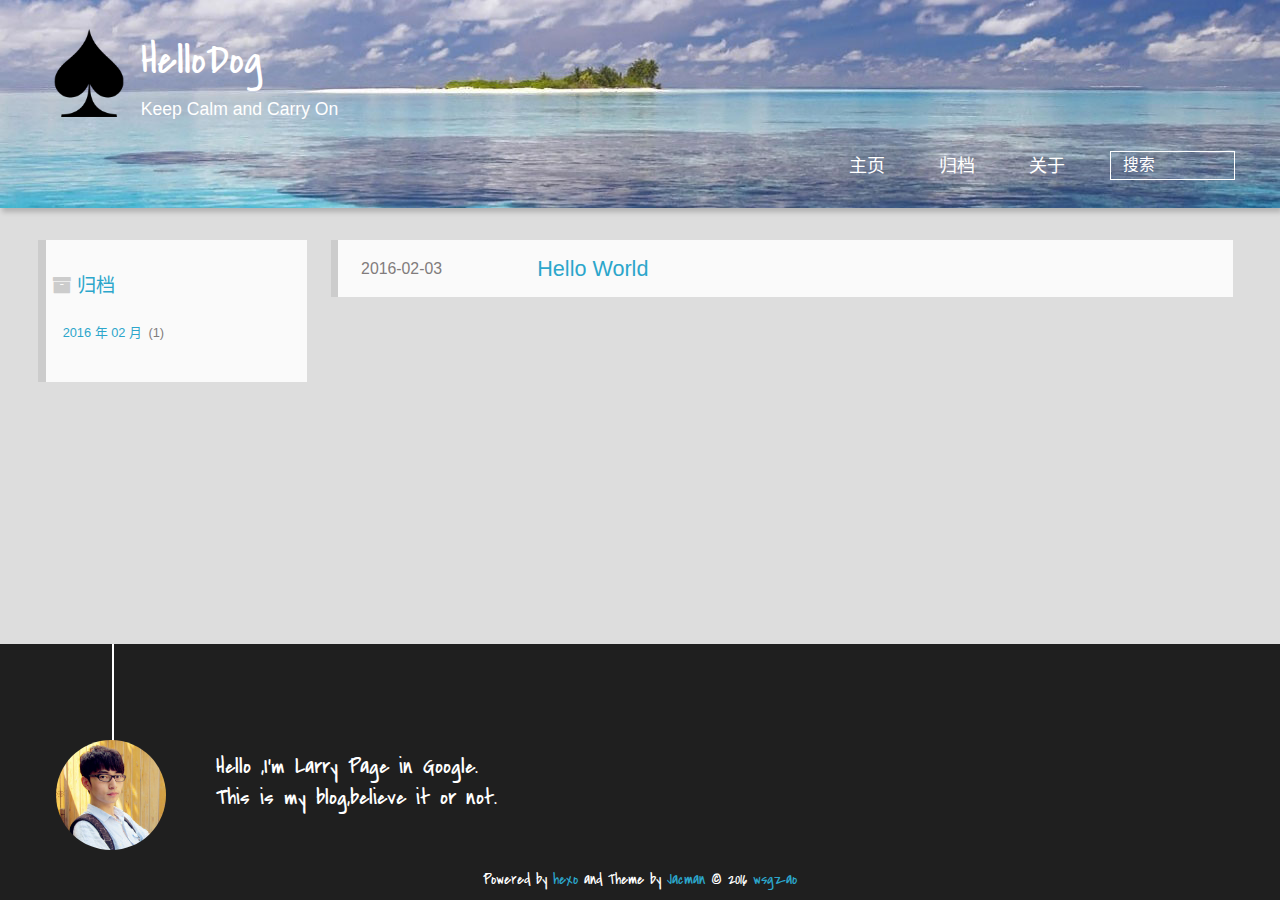
==== commit b7d67aac: "Site updated: 2016-02-03 23:30:35" ====
--- a/archives/index.html
+++ b/archives/index.html
@@ -53,20 +53,19 @@
 				<ul>
 					<ul>
 					 
-						<li><a href="/">主页 | Home</a></li>
-					
-						<li><a href="/index">索引 | Index</a></li>
-					
-						<li><a href="/archives">归档 | Archives</a></li>
-					
-						<li><a href="/about">简介 | About</a></li>
+						<li><a href="/">主页</a></li>
+					
+						<li><a href="/archives">归档</a></li>
+					
+						<li><a href="/about">关于</a></li>
 					
 					<li>
  					
-						<form class="search">
-							<label>Search</label>
-						<input type="text" id="ts-search-input" name="q" size="30" placeholder="搜索"><br>
-						</form>
+					<form class="search" action="//google.com/search" method="get" accept-charset="utf-8">
+						<label>Search</label>
+						<input type="search" id="search" name="q" autocomplete="off" maxlength="20" placeholder="搜索" />
+						<input type="hidden" name="q" value="site:wsgzao.github.io">
+					</form>
 					
 					</li>
 				</ul>
@@ -114,20 +113,16 @@
 	
 	
 	<section class="info">
-		<p> Hello, I&#39;m OX. This is my blog on GitHub. <br/>
-			Try to do better.</p>
+		<p> Hello ,I&#39;m Larry Page in Google. <br/>
+			This is my blog,believe it or not.</p>
 	</section>
 	 
 	<div class="social-font" class="clearfix">
 		
 		
-		<a href="https://github.com/wsgzao" target="_blank" class="icon-github" title="github"></a>
-		
-		
-		
-		
-		
-		<a href="https://www.linkedin.com/in/aowang" target="_blank" class="icon-linkedin" title="linkedin"></a>
+		
+		
+		
 		
 		
 		
@@ -232,16 +227,6 @@
 
 
 
-<script>
-var _hmt = _hmt || [];
-(function() {
-  var hm = document.createElement("script");
-  hm.src = "//hm.baidu.com/hm.js?c2c5fc7d844d0973d9f77abd87f49c3c";
-  var s = document.getElementsByTagName("script")[0]; 
-  s.parentNode.insertBefore(hm, s);
-})();
-</script>
-
 
 
 <!-- Analytics End -->
@@ -263,23 +248,6 @@
 
 <!-- Tiny_search Begin -->
 
-<script>
-var option = {
-  engineKey: '4ac092ad8d749fdc6293'
-};
-(function(w,d,t,u,n,s,e){
-  s = d.createElement(t);
-  s.src = u;
-  s.async = 1;
-  w[n] = function(r){
-    w[n].opts = r;
-  };
-  e = d.getElementsByTagName(t)[0];
-  e.parentNode.insertBefore(s, e);
-})(window,document,'script','//tinysou-cdn.b0.upaiyun.com/ts.js','_ts');
-_ts(option);
-</script>
-
 <!-- Tiny_search End -->
 
     </body>
--- a/css/style.css
+++ b/css/style.css
@@ -2,8 +2,8 @@
 @font-face{font-family:"covered_by_your_graceregular";font-weight:normal;font-style:normal;src:url("../font/coveredbyyourgrace-webfont.eot");src:url("../font/coveredbyyourgrace-webfont.eot?#iefix") format('embedded-opentype'),url("../font/coveredbyyourgrace-webfont.svg#covered_by_your_graceregular") format('svg'),url("../font/coveredbyyourgrace-webfont.woff") format('woff'),url("../font/coveredbyyourgrace-webfont.ttf") format('truetype')}/* icon Font */
 @font-face{font-family:"FontAwesome";font-style:normal;font-weight:normal;src:url("../font/fontawesome-webfont.eot?v=#4.0.3");src:url("../font/fontawesome-webfont.eot?#iefix&v=#4.0.3") format("embedded-opentype"),url("../font/fontawesome-webfont.woff?v=#4.0.3") format("woff"),url("../font/fontawesome-webfont.ttf?v=#4.0.3") format("truetype"),url("../font/fontawesome-webfont.svg#fontawesomeregular?v=#4.0.3") format("svg")}@font-face{font-family:"fontdiao";font-weight:normal;font-style:normal;src:url("../font/fontdiao.eot");src:url("../font/fontdiao.eot?#iefix") format('embedded-opentype'),url("../font/fontdiao.svg#fontdiao") format('svg'),url("../font/fontdiao.woff") format('woff'),url("../font/fontdiao.ttf") format('truetype')}/* Public style */
 *{-webkit-margin-before:0;-webkit-margin-after:0}body{background:#ddd;font-family:"Helvetica Neue","Helvetica","Microsoft YaHei","WenQuanYi Micro Hei",Arial,sans-serif;font-size:100%;color:#817c7c;line-height:1.5;min-height:100vh;display:-webkit-flex;display:-webkit-box;display:-moz-box;display:-webkit-flex;display:-ms-flexbox;display:box;display:flex;-webkit-flex-direction:column;-webkit-box-orient:vertical;-moz-box-orient:vertical;-o-box-orient:vertical;-webkit-flex-direction:column;-ms-flex-direction:column;flex-direction:column}iframe{margin-top:10px}small{font-size:80%}sub,sup{font-size:75%;line-height:0;position:relative;vertical-align:baseline}sup{top:-.5em;padding-left:.3em}sub{bottom:-.25em}a{text-decoration:none;color:#817c7c;}a:hover,a:focus{outline:0;text-decoration:none;-webkit-transition:color 0.25s, background 0.5s;-moz-transition:color 0.25s, background 0.5s;-o-transition:color 0.25s, background 0.5s;-ms-transition:color 0.25s, background 0.5s;transition:color 0.25s, background 0.5s}a:hover:before{-webkit-transition:color 0.25s, background 0.5s;-moz-transition:color 0.25s, background 0.5s;-o-transition:color 0.25s, background 0.5s;-ms-transition:color 0.25s, background 0.5s;transition:color 0.25s, background 0.5s}input:focus{outline:none}input,button{margin:0;padding:0;}input::-moz-focus-inner,button::-moz-focus-inner{border:0;padding:0}h1{font-size:1.5em}.fa{display:inline-block;font-family:FontAwesome;font-style:normal;font-weight:normal;line-height:1;-webkit-font-smoothing:antialiased;-moz-osx-font-smoothing:grayscale}.clearfix{zoom:1}.clearfix:before,.clearfix:after{content:"";display:table}.clearfix:after{clear:both}::-webkit-input-placeholder{color:#fff;padding:2px 0 0 4px}::-moz-placeholder{color:#fff;padding:2px 0 0 4px}:-ms-input-placeholder{color:#fff;padding:2px 0 0 4px}::-webkit-input-placeholder::before{font-family:"FontAwesome";-webkit-font-smoothing:antialiased;-moz-osx-font-smoothing:grayscale;content:"\f002";padding-right:4px}::-moz-placeholder:before{font-family:"FontAwesome";-webkit-font-smoothing:antialiased;-moz-osx-font-smoothing:grayscale;content:"\f002";padding-right:4px}:-ms-input-placeholder::before{font-family:"FontAwesome";-webkit-font-smoothing:antialiased;-moz-osx-font-smoothing:grayscale;content:"\f002";padding-right:4px}input[type="search"]::-webkit-search-cancel-button,input[type="search"]::-webkit-search-decoration{-webkit-appearance:none}::-webkit-search-cancel-button:after{font-family:"FontAwesome";-webkit-font-smoothing:antialiased;-moz-osx-font-smoothing:grayscale;content:'\f00d';color:#fff;padding-right:4px}/* css3 animate */
-.animated{-webkit-animation-fill-mode:both;-moz-animation-fill-mode:both;-o-animation-fill-mode:both;-ms-animation-fill-mode:both;animation-fill-mode:both;-webkit-animation-duration:1s;-moz-animation-duration:1s;-o-animation-duration:1s;-ms-animation-duration:1s;animation-duration:1s}@-webkit-keyframes fadeIn{0%{opacity:0;-ms-filter:"progid:DXImageTransform.Microsoft.Alpha(Opacity=0)";filter:alpha(opacity=0)}100%{opacity:1;-ms-filter:none;filter:none}}.fadeIn{-webkit-animation-name:fadeIn;-moz-animation-name:fadeIn;-o-animation-name:fadeIn;-ms-animation-name:fadeIn;animation-name:fadeIn}.fadeOut{-webkit-animation-name:fadeOut;-moz-animation-name:fadeOut;-o-animation-name:fadeOut;-ms-animation-name:fadeOut;animation-name:fadeOut}@-moz-keyframes fadeInDown{0%{opacity:0;-ms-filter:"progid:DXImageTransform.Microsoft.Alpha(Opacity=0)";filter:alpha(opacity=0);-webkit-transform:translateY(-20px);-moz-transform:translateY(-20px);-o-transform:translateY(-20px);-ms-transform:translateY(-20px);transform:translateY(-20px)}100%{opacity:1;-ms-filter:none;filter:none;-webkit-transform:translateY(0);-moz-transform:translateY(0);-o-transform:translateY(0);-ms-transform:translateY(0);transform:translateY(0)}}@-webkit-keyframes fadeInDown{0%{opacity:0;-ms-filter:"progid:DXImageTransform.Microsoft.Alpha(Opacity=0)";filter:alpha(opacity=0);-webkit-transform:translateY(-20px);-moz-transform:translateY(-20px);-o-transform:translateY(-20px);-ms-transform:translateY(-20px);transform:translateY(-20px)}100%{opacity:1;-ms-filter:none;filter:none;-webkit-transform:translateY(0);-moz-transform:translateY(0);-o-transform:translateY(0);-ms-transform:translateY(0);transform:translateY(0)}}@-o-keyframes fadeInDown{0%{opacity:0;-ms-filter:"progid:DXImageTransform.Microsoft.Alpha(Opacity=0)";filter:alpha(opacity=0);-webkit-transform:translateY(-20px);-moz-transform:translateY(-20px);-o-transform:translateY(-20px);-ms-transform:translateY(-20px);transform:translateY(-20px)}100%{opacity:1;-ms-filter:none;filter:none;-webkit-transform:translateY(0);-moz-transform:translateY(0);-o-transform:translateY(0);-ms-transform:translateY(0);transform:translateY(0)}}@keyframes fadeInDown{0%{opacity:0;-ms-filter:"progid:DXImageTransform.Microsoft.Alpha(Opacity=0)";filter:alpha(opacity=0);-webkit-transform:translateY(-20px);-moz-transform:translateY(-20px);-o-transform:translateY(-20px);-ms-transform:translateY(-20px);transform:translateY(-20px)}100%{opacity:1;-ms-filter:none;filter:none;-webkit-transform:translateY(0);-moz-transform:translateY(0);-o-transform:translateY(0);-ms-transform:translateY(0);transform:translateY(0)}}body >header{width:100%;-webkit-box-shadow:2px 4px 5px rgba(3,3,3,0.2);box-shadow:2px 4px 5px rgba(3,3,3,0.2);background:url("../") center #ea6753;color:#fff;padding:1em 0 .8em;}@media only screen and (min-width:1024px){body >header{padding:1.8em 0 1.5em}}body >header >div{width:95%;margin:0 auto;position:relative;overflow:hidden;}@media only screen and (min-width:1024px){body >header >div{width:93%}}body >header a{display:block;color:#fff}#imglogo{float:left;width:4em;height:4em;}@media only screen and (min-width:768px){#imglogo{width:5em}}@media only screen and (min-width:1024px){#imglogo{width:5.5em}}#imglogo img{width:4em;}@media only screen and (min-width:768px){#imglogo img{width:5em}}@media only screen and (min-width:1024px){#imglogo img{width:5.5em}}#textlogo{float:left;width:75%;margin-left:.5em;}#textlogo h1.site-name{width:86%;font-family:"covered_by_your_graceregular";font-size:200%;line-height:1.5;-webkit-font-smoothing:antialiased;-moz-osx-font-smoothing:grayscale;}@media only screen and (min-width:768px){#textlogo h1.site-name{font-size:240%}}@media only screen and (min-width:1024px){#textlogo h1.site-name{font-size:280%}}#textlogo h2.blog-motto{font-size:.7em;font-weight:normal;}@media only screen and (min-width:768px){#textlogo h2.blog-motto{font-size:100%}}@media only screen and (min-width:1024px){#textlogo h2.blog-motto{font-size:110%}}.navbar{position:absolute;width:2em;right:0;top:1em;padding:.5em;}@media only screen and (min-width:1024px){.navbar{display:none}}.navbutton::before{font-family:"FontAwesome";-webkit-font-smoothing:antialiased;-moz-osx-font-smoothing:grayscale;content:"\f0c9"}.navmobile::before{padding-left:1em}header nav{float:left;width:100%;font-size:112.5%;padding-top:.5em;max-height:.01em;-webkit-transition:max-height 1s ease-out;-moz-transition:max-height 1s ease-out;-o-transition:max-height 1s ease-out;-ms-transition:max-height 1s ease-out;transition:max-height 1s ease-out;}@media only screen and (min-width:568px){header nav{width:50%}}@media only screen and (min-width:1024px){header nav{float:right;width:auto;margin-top:1em;max-height:none}}@media only screen and (min-width:1024px){header nav ul{float:right}}@media only screen and (min-width:1024px){header nav ul li{float:left}}header nav ul li a{padding:.2em 0 .2em 1em;}@media only screen and (min-width:1024px){header nav ul li a{padding:.2em 1.5em}}header nav ul li a:hover{background:#dd2c11;color:#e9cd4c}.shownav{max-height:40em}.search{padding:.1em 0 0 1em;}.search input{-webkit-appearance:textfield;font-size:.87em;line-height:1.7;border:1px solid #fff;color:#fff;background:transparent;width:80%;padding-left:.5em;}@media only screen and (min-width:1024px){.search input{width:8em;-webkit-transition:0.5s width;-moz-transition:0.5s width;-o-transition:0.5s width;-ms-transition:0.5s width;transition:0.5s width}.search input:focus{width:15em}}.search label{display:none}/* index layout */
-#container{-webkit-flex:1;width:95%;margin:0 auto;overflow:hidden;}@media only screen and (min-width:768px){#container{width:96%}}@media only screen and (min-width:1024px){#container{width:94%}}@media only screen and (min-width:1560px){#container{width:82%}}#main{margin:1em 0 0;line-height:1.8;}@media only screen and (min-width:1024px){#main{margin:2em 0 0;width:75%;float:left;-webkit-transition:margin 0.5s ease-out;-moz-transition:margin 0.5s ease-out;-o-transition:margin 0.5s ease-out;-ms-transition:margin 0.5s ease-out;transition:margin 0.5s ease-out}}#main section.post{background:#fafafa;margin-bottom:.125em;}#main section.post a{display:block;border-left:.5em solid #ccc;-webkit-transition:border-left 0.45s;-moz-transition:border-left 0.45s;-o-transition:border-left 0.45s;-ms-transition:border-left 0.45s;transition:border-left 0.45s;padding:.5em;}@media only screen and (min-width:768px){#main section.post a{padding:1em}}#main section.post a:hover{border-left:.5em solid #ea6753}#main section.post a h1{color:#2ca6cb;line-height:2}#main section.post a p{color:#817c7c}#main section.post a time{color:#817c7c;display:block;margin:.5em 0;font-size:.9em}#main article.post-expand{background:#fafafa;margin-bottom:3.5em;}#main article.post-expand .img-logo{max-width:180px;max-height:96px;display:block !important;margin-right:.7em;margin-left:.7em;padding:0;float:right;clear:right}#main article.post-expand .img-topic{max-width:300px;max-height:1800px;display:block !important;margin-left:.7em;margin-right:.7em;padding:0;float:right;clear:right}#main article.post-expand .article-more-link a{display:inline-block;line-height:1em;padding:6px 15px;-webkit-border-radius:15px;border-radius:15px;background:#ddd;color:#817c7c;text-decoration:none;}#main article.post-expand .article-more-link a:hover{background:#ea6753;color:#fff;text-decoration:none}#archive-page section.post a{font-size:.9em;padding:.5em !important;}@media only screen and (min-width:768px){#archive-page section.post a time{padding-left:1em}}.moveMain{margin-left:10% !important}.unexpand .prev{border-left:.5em solid #ccc;}.unexpand .prev:hover{border-left:.5em solid #ea6753}#page-nav{background:#fafafa;text-align:center;overflow:hidden;}#page-nav a{display:inline-block;padding:.5em 1em}#page-nav a{color:#2ca6cb;}#page-nav a:hover{background:#ccc;color:#ea6753}#page-nav .prev{float:left;-webkit-transition:border-left 0.5s;-moz-transition:border-left 0.5s;-o-transition:border-left 0.5s;-ms-transition:border-left 0.5s;transition:border-left 0.5s;}#page-nav .prev span:before{font-family:"FontAwesome";-webkit-font-smoothing:antialiased;-moz-osx-font-smoothing:grayscale;content:"\f053";padding-right:.5em}#page-nav .next{float:right;}#page-nav .next span:before{font-family:"FontAwesome";-webkit-font-smoothing:antialiased;-moz-osx-font-smoothing:grayscale;content:"\f054";padding-left:.5em}#page-nav .page-number{display:none;padding:.5em 1em;}@media only screen and (min-width:768px){#page-nav .page-number{display:inline-block}}#page-nav .current{color:#b8b8b8;font-weight:bold}#page-nav .space{color:#2ca6cb}/* page layout */
+.animated{-webkit-animation-fill-mode:both;-moz-animation-fill-mode:both;-o-animation-fill-mode:both;-ms-animation-fill-mode:both;animation-fill-mode:both;-webkit-animation-duration:1s;-moz-animation-duration:1s;-o-animation-duration:1s;-ms-animation-duration:1s;animation-duration:1s}@-webkit-keyframes fadeIn{0%{opacity:0;-ms-filter:"progid:DXImageTransform.Microsoft.Alpha(Opacity=0)";filter:alpha(opacity=0)}100%{opacity:1;-ms-filter:none;filter:none}}.fadeIn{-webkit-animation-name:fadeIn;-moz-animation-name:fadeIn;-o-animation-name:fadeIn;-ms-animation-name:fadeIn;animation-name:fadeIn}.fadeOut{-webkit-animation-name:fadeOut;-moz-animation-name:fadeOut;-o-animation-name:fadeOut;-ms-animation-name:fadeOut;animation-name:fadeOut}@-moz-keyframes fadeInDown{0%{opacity:0;-ms-filter:"progid:DXImageTransform.Microsoft.Alpha(Opacity=0)";filter:alpha(opacity=0);-webkit-transform:translateY(-20px);-moz-transform:translateY(-20px);-o-transform:translateY(-20px);-ms-transform:translateY(-20px);transform:translateY(-20px)}100%{opacity:1;-ms-filter:none;filter:none;-webkit-transform:translateY(0);-moz-transform:translateY(0);-o-transform:translateY(0);-ms-transform:translateY(0);transform:translateY(0)}}@-webkit-keyframes fadeInDown{0%{opacity:0;-ms-filter:"progid:DXImageTransform.Microsoft.Alpha(Opacity=0)";filter:alpha(opacity=0);-webkit-transform:translateY(-20px);-moz-transform:translateY(-20px);-o-transform:translateY(-20px);-ms-transform:translateY(-20px);transform:translateY(-20px)}100%{opacity:1;-ms-filter:none;filter:none;-webkit-transform:translateY(0);-moz-transform:translateY(0);-o-transform:translateY(0);-ms-transform:translateY(0);transform:translateY(0)}}@-o-keyframes fadeInDown{0%{opacity:0;-ms-filter:"progid:DXImageTransform.Microsoft.Alpha(Opacity=0)";filter:alpha(opacity=0);-webkit-transform:translateY(-20px);-moz-transform:translateY(-20px);-o-transform:translateY(-20px);-ms-transform:translateY(-20px);transform:translateY(-20px)}100%{opacity:1;-ms-filter:none;filter:none;-webkit-transform:translateY(0);-moz-transform:translateY(0);-o-transform:translateY(0);-ms-transform:translateY(0);transform:translateY(0)}}@keyframes fadeInDown{0%{opacity:0;-ms-filter:"progid:DXImageTransform.Microsoft.Alpha(Opacity=0)";filter:alpha(opacity=0);-webkit-transform:translateY(-20px);-moz-transform:translateY(-20px);-o-transform:translateY(-20px);-ms-transform:translateY(-20px);transform:translateY(-20px)}100%{opacity:1;-ms-filter:none;filter:none;-webkit-transform:translateY(0);-moz-transform:translateY(0);-o-transform:translateY(0);-ms-transform:translateY(0);transform:translateY(0)}}body >header{width:100%;-webkit-box-shadow:2px 4px 5px rgba(3,3,3,0.2);box-shadow:2px 4px 5px rgba(3,3,3,0.2);background:url("../img/banner.jpg") center #2ca6cb;color:#fff;padding:1em 0 .8em;}@media only screen and (min-width:1024px){body >header{padding:1.8em 0 1.5em}}body >header >div{width:95%;margin:0 auto;position:relative;overflow:hidden;}@media only screen and (min-width:1024px){body >header >div{width:93%}}body >header a{display:block;color:#fff}#imglogo{float:left;width:4em;height:4em;}@media only screen and (min-width:768px){#imglogo{width:5em}}@media only screen and (min-width:1024px){#imglogo{width:5.5em}}#imglogo img{width:4em;}@media only screen and (min-width:768px){#imglogo img{width:5em}}@media only screen and (min-width:1024px){#imglogo img{width:5.5em}}#textlogo{float:left;width:75%;margin-left:.5em;}#textlogo h1.site-name{width:86%;font-family:"covered_by_your_graceregular";font-size:200%;line-height:1.5;-webkit-font-smoothing:antialiased;-moz-osx-font-smoothing:grayscale;}@media only screen and (min-width:768px){#textlogo h1.site-name{font-size:240%}}@media only screen and (min-width:1024px){#textlogo h1.site-name{font-size:280%}}#textlogo h2.blog-motto{font-size:.7em;font-weight:normal;}@media only screen and (min-width:768px){#textlogo h2.blog-motto{font-size:100%}}@media only screen and (min-width:1024px){#textlogo h2.blog-motto{font-size:110%}}.navbar{position:absolute;width:2em;right:0;top:1em;padding:.5em;}@media only screen and (min-width:1024px){.navbar{display:none}}.navbutton::before{font-family:"FontAwesome";-webkit-font-smoothing:antialiased;-moz-osx-font-smoothing:grayscale;content:"\f0c9"}.navmobile::before{padding-left:1em}header nav{float:left;width:100%;font-size:112.5%;padding-top:.5em;max-height:.01em;-webkit-transition:max-height 1s ease-out;-moz-transition:max-height 1s ease-out;-o-transition:max-height 1s ease-out;-ms-transition:max-height 1s ease-out;transition:max-height 1s ease-out;}@media only screen and (min-width:568px){header nav{width:50%}}@media only screen and (min-width:1024px){header nav{float:right;width:auto;margin-top:1em;max-height:none}}@media only screen and (min-width:1024px){header nav ul{float:right}}@media only screen and (min-width:1024px){header nav ul li{float:left}}header nav ul li a{padding:.2em 0 .2em 1em;}@media only screen and (min-width:1024px){header nav ul li a{padding:.2em 1.5em}}header nav ul li a:hover{background:#1b7f9e;color:#e9cd4c}.shownav{max-height:40em}.search{padding:.1em 0 0 1em;}.search input{-webkit-appearance:textfield;font-size:.87em;line-height:1.7;border:1px solid #fff;color:#fff;background:transparent;width:80%;padding-left:.5em;}@media only screen and (min-width:1024px){.search input{width:8em;-webkit-transition:0.5s width;-moz-transition:0.5s width;-o-transition:0.5s width;-ms-transition:0.5s width;transition:0.5s width}.search input:focus{width:15em}}.search label{display:none}/* index layout */
+#container{-webkit-flex:1;width:95%;margin:0 auto;overflow:hidden;}@media only screen and (min-width:768px){#container{width:96%}}@media only screen and (min-width:1024px){#container{width:94%}}@media only screen and (min-width:1560px){#container{width:82%}}#main{margin:1em 0 0;line-height:1.8;}@media only screen and (min-width:1024px){#main{margin:2em 0 0;width:75%;float:left;-webkit-transition:margin 0.5s ease-out;-moz-transition:margin 0.5s ease-out;-o-transition:margin 0.5s ease-out;-ms-transition:margin 0.5s ease-out;transition:margin 0.5s ease-out}}#main section.post{background:#fafafa;margin-bottom:.125em;}#main section.post a{display:block;border-left:.5em solid #ccc;-webkit-transition:border-left 0.45s;-moz-transition:border-left 0.45s;-o-transition:border-left 0.45s;-ms-transition:border-left 0.45s;transition:border-left 0.45s;padding:.5em;}@media only screen and (min-width:768px){#main section.post a{padding:1em}}#main section.post a:hover{border-left:.5em solid #2ca6cb}#main section.post a h1{color:#2ca6cb;line-height:2}#main section.post a p{color:#817c7c}#main section.post a time{color:#817c7c;display:block;margin:.5em 0;font-size:.9em}#main article.post-expand{background:#fafafa;margin-bottom:3.5em;}#main article.post-expand .img-logo{max-width:180px;max-height:96px;display:block !important;margin-right:.7em;margin-left:.7em;padding:0;float:right;clear:right}#main article.post-expand .img-topic{max-width:300px;max-height:1800px;display:block !important;margin-left:.7em;margin-right:.7em;padding:0;float:right;clear:right}#main article.post-expand .article-more-link a{display:inline-block;line-height:1em;padding:6px 15px;-webkit-border-radius:15px;border-radius:15px;background:#ddd;color:#817c7c;text-decoration:none;}#main article.post-expand .article-more-link a:hover{background:#2ca6cb;color:#fff;text-decoration:none}#archive-page section.post a{font-size:.9em;padding:.5em !important;}@media only screen and (min-width:768px){#archive-page section.post a time{padding-left:1em}}.moveMain{margin-left:10% !important}.unexpand .prev{border-left:.5em solid #ccc;}.unexpand .prev:hover{border-left:.5em solid #2ca6cb}#page-nav{background:#fafafa;text-align:center;overflow:hidden;}#page-nav a{display:inline-block;padding:.5em 1em}#page-nav a{color:#2ca6cb;}#page-nav a:hover{background:#ccc;color:#2ca6cb}#page-nav .prev{float:left;-webkit-transition:border-left 0.5s;-moz-transition:border-left 0.5s;-o-transition:border-left 0.5s;-ms-transition:border-left 0.5s;transition:border-left 0.5s;}#page-nav .prev span:before{font-family:"FontAwesome";-webkit-font-smoothing:antialiased;-moz-osx-font-smoothing:grayscale;content:"\f053";padding-right:.5em}#page-nav .next{float:right;}#page-nav .next span:before{font-family:"FontAwesome";-webkit-font-smoothing:antialiased;-moz-osx-font-smoothing:grayscale;content:"\f054";padding-left:.5em}#page-nav .page-number{display:none;padding:.5em 1em;}@media only screen and (min-width:768px){#page-nav .page-number{display:inline-block}}#page-nav .current{color:#b8b8b8;font-weight:bold}#page-nav .space{color:#2ca6cb}/* page layout */
 @media only screen and (min-width:1024px){.page{margin-left:10% !important}}/* archive layout */
-.category-icon:before,.tag-icon:before,.archive-icon:before{font-family:"FontAwesome";-webkit-font-smoothing:antialiased;-moz-osx-font-smoothing:grayscale;color:#ccc;font-size:100%;padding-right:.3em}.category-icon:before{content:"\f07b"}.tag-icon:before{content:"\f02c"}.archive-icon:before{content:"\f187"}.archive-title{margin:1em 0;padding:2em;background:#fafafa;border-left:.5em solid #ccc;}@media only screen and (min-width:1024px){.archive-title{margin:2em 0;width:18.5%;padding-left:.5%;float:left}}.archive-title h2{width:90%;color:#2ca6cb;font-size:120%}.archive-title a{color:#2ca6cb;-webkit-transition:color 0.5s;-moz-transition:color 0.5s;-o-transition:color 0.5s;-ms-transition:color 0.5s;transition:color 0.5s;}.archive-title a:hover{color:#ea6753;-webkit-transition:color 0.5s;-moz-transition:color 0.5s;-o-transition:color 0.5s;-ms-transition:color 0.5s;transition:color 0.5s}.current{color:#ea6753 !important}@media only screen and (min-width:768px){.archive-part{min-height:200px}}@media only screen and (min-width:1024px){.archive-part{float:right;margin-left:2% !important}}.archive-part section.post{width:100%;}.archive-part section.post time{font-size:1.1em !important;float:left;}@media only screen and (max-width:568px){.archive-part section.post time{width:100%}}@media only screen and (min-width:568px){.archive-part section.post time{width:20%}}@media only screen and (min-width:768px){.archive-nav{width:100%;float:left;margin-top:1em}}/* tags&categories layout */
-.all-list-box{min-height:400px}.post,.page,.link,.photo{background:#fafafa;}.post a,.page a,.link a,.photo a{color:#2ca6cb;}.post a:hover,.page a:hover,.link a:hover,.photo a:hover{color:#ea6753}@media only screen and (min-width:768px){article header.article-info{border-bottom:1px solid #dbdbdb}}article header.article-info >h1{padding:.2em 3%;font-size:170%;line-height:1.5;word-wrap:break-word;word-break:normal;-webkit-font-smoothing:antialiased;-moz-osx-font-smoothing:grayscale;border-left:5px solid #ea6753}@media only screen and (min-width:1024px){article header.article-info >h1{font-size:200%;padding-top:.3em}}article header.article-info >p.article-author{padding:.3em 4% .3em 0;text-align:right;border-bottom:1px solid #dbdbdb;}@media only screen and (min-width:768px){article header.article-info >p.article-author{float:right;border-bottom:none}}article header.article-info >p.article-time{padding-top:.5em;font-size:.8em;text-align:center;margin-bottom:-2.7em;}@media only screen and (min-width:768px){article header.article-info >p.article-time{float:right;margin-right:1em;padding-top:.1em;font-size:.9em}}article header.article-info >p.article-time:before{font-family:"FontAwesome";font-size:130%;content:"\f017";-webkit-font-smoothing:antialiased;-moz-osx-font-smoothing:grayscale}article .article-content{padding:1.5em 4%;color:#413f3f;font-size:100%;}article .article-content:before,article .article-content:after{content:"";display:block;clear:both}article .article-content .kb{padding:.1em .6em;border:1px solid #ccc;background-color:code-color;color:#8f8f8f;-webkit-box-shadow:0 1px 0 rgba(0,0,0,0.2),0 0 0 2px #fff inset;box-shadow:0 1px 0 rgba(0,0,0,0.2),0 0 0 2px #fff inset;-webkit-border-radius:3px;border-radius:3px;display:inline-block;margin:0 .1em;text-shadow:0 1px 0 #fff;line-height:1.5;white-space:nowrap}article .article-content h1,article .article-content h2{font-size:180%;line-height:1.2em;padding-bottom:.3em;margin-top:1.5em;border-bottom:2px solid #dbdbdb}article .article-content h3{font-size:140%;line-height:1em;margin-top:1.3em}article .article-content h4,article .article-content h5,article .article-content h6{font-size:140%}article .article-content h1,article .article-content h2,article .article-content h3,article .article-content h4,article .article-content h5,article .article-content h6{color:#333;-webkit-font-smoothing:antialiased;-moz-osx-font-smoothing:grayscale;}article .article-content h1 >code,article .article-content h2 >code,article .article-content h3 >code,article .article-content h4 >code,article .article-content h5 >code,article .article-content h6 >code{color:#a3a3a3}article .article-content hr{border:1px solid #dbdbdb}article .article-content strong{font-weight:bold}article .article-content em{font-style:italic}article .article-content acronym,article .article-content abbr{border-bottom:1px dotted}article .article-content blockquote{border-left:.2em solid #ea6753;margin:.65em 0 .65em 1%;padding-left:1%;line-height:1.5;font-size:100%;color:#808080;}article .article-content blockquote footer{background:#fafafa;padding:0;margin:0;font-size:80%;line-height:1em}article .article-content blockquote cite{font-style:italic;padding-left:.5em}article .article-content ul,article .article-content ol{padding-left:1.5em;font-size:100%;padding-top:.7em;}@media only screen and (min-width:768px){article .article-content ul,article .article-content ol{padding-left:1.5em}}article .article-content ul li{list-style:disc;text-align:match-parent}article .article-content ol li{list-style-type:decimal}article .article-content dl dt{font-weight:blod}article .article-content ul li>code,article .article-content ol li>code,article .article-content p code,article .article-content strong code,article .article-content em code,article .article-content table th>code,article .article-content table td>code{font-family:Monaco,Menlo,Consolas,Courier New,monospace;background:#eee;color:#d14;border:1px solid #d6d6d6;padding:0 5px;margin:0 2px;font-size:90%;white-space:nowrap;text-shadow:0 1px #fff;-webkit-border-radius:.25em;-webkit-border-radius:.25em;border-radius:.25em}article .article-content p{line-height:1.5;margin-top:.7em;}@media only screen and (min-width:1024px){article .article-content p{margin-top:1em}}article .article-content img,article .article-content video,article .article-content figure img{max-width:100%;height:auto;vertical-align:middle;padding-top:.5em;}@media only screen and (min-width:1024px){article .article-content img,article .article-content video,article .article-content figure img{padding-top:.7em}}article .article-content .img-topic,article .article-content .img-logo{display:none}article .article-content .img-center{display:block;margin:auto}article .article-content .img-shadow{-webkit-box-shadow:0 0 2px 3px #ddd;box-shadow:0 0 2px 3px #ddd}article .article-content figcaption,article .article-content .caption{display:block;margin-top:.3em;color:#808080;position:relative;font-size:.9em;padding-left:1.3em;}article .article-content figcaption:before,article .article-content .caption:before{content:'\f040';position:absolute;font:.9em "FontAwesome";position:absolute;left:0;top:.3em}article .article-content .video-container{position:relative;padding-top:56%;height:0;overflow:hidden;}article .article-content .video-container iframe,article .article-content .video-container object,article .article-content .video-container embed{position:absolute;top:0;left:0;width:100%;height:100%;margin-top:0}article .article-content table{max-width:100%;border-collapse:collapse;border-spacing:0;margin-top:1em;}article .article-content table th{font-weight:bold;border-bottom:2px solid #dbdbdb;padding:.5em;line-height:1.3em}article .article-content table td{border-bottom:1px solid #dbdbdb;padding:.5em;line-height:1.3em}article .article-content .pullquote{text-align:left;width:45%;margin:0;border:none}article .article-content .left{margin-left:.5em;margin-right:1em;float:left}article .article-content .right{margin-right:.5em;margin-left:1em;float:right}footer.article-footer{background:#fafafa;padding:0 4%;margin:0;border-top:1px solid #dbdbdb}.article-share{float:right;width:100%;}@media only screen and (min-width:568px){.article-share{width:60%}}@media only screen and (min-width:768px){.article-share{width:16.5em}}.article-share .share-jiathis{padding:.5em 0;margin-top:.3em}.share span{float:right;height:3em;width:1em;margin-right:.5em;position:relative;color:#d6d6d6;}.share span:before{font-family:"FontAwesome";content:"\f064";font-size:1em;-webkit-font-smoothing:antialiased;-moz-osx-font-smoothing:grayscale;width:1.5em;height:1.5em;position:absolute;top:50%;left:50%;margin-top:-.75em;margin-left:-.75em}.share a{float:right;width:3em;height:3em;display:block;position:relative;}.share a:before{font-size:1.2em;font-family:"FontAwesome";text-align:center;color:#817c7c;-webkit-font-smoothing:antialiased;-moz-osx-font-smoothing:grayscale;width:1.5em;height:1.5em;position:absolute;top:50%;left:50%;margin-top:-.75em;margin-left:-.75em}.share a:hover:before{color:#fff}.article-share-twitter:before{content:"\f099"}.article-share-twitter:hover{background:#00aced;text-shadow:0 1px #008abe}.article-share-facebook:before{content:"\f09a"}.article-share-facebook:hover{background:#3b5998;text-shadow:0 1px #2f477a}.article-share-weibo:before{content:"\f18a"}.article-share-weibo:hover{background:#c64d3e;text-shadow:0 1px #a13c2f}.article-share-qrcode:before{font-family:"fontdiao" !important;content:"\f132"}.article-share-qrcode:hover{background:#49ae0f;text-shadow:0 1px #3a8b0c}.article-share-renren:before{content:"\f18b"}.article-share-renren:hover{background:#369;text-shadow:0 1px #29527a}.article-back-to-top:before{content:"\f062"}.article-back-to-top:hover{background:#762c54;text-shadow:0 1px #5e2343}.hoverqrcode{background:#fff;border:3px solid #2ca6cb;-webkit-border-radius:10px;border-radius:10px;display:inline-block;position:absolute}.overlay{display:none !important}.comments-count{color:#d6d6d6;margin-top:.3em;padding:.5em 0;float:right;}.comments-count span:before{font-family:"FontAwesome";-webkit-font-smoothing:antialiased;-moz-osx-font-smoothing:grayscale;content:"\f075"}@media only screen and (max-width:568px){.comments-count{float:left}}.comments-count-link{padding:.5em;margin:0 .3em;}.comments-count-link:hover{color:#fff !important;background:#2ca6cb}.article-tags,.article-categories{padding:.5em 0;float:left;}@media only screen and (max-width:568px){.article-tags,.article-categories{margin-right:1em !important}}.article-tags{color:#d6d6d6;}@media only screen and (max-width:568px){.article-tags{margin-left:0}}.article-tags span{position:relative;float:left;width:1em;height:2em;margin-right:.5em;}.article-tags span:before{font-family:"FontAwesome";-webkit-font-smoothing:antialiased;-moz-osx-font-smoothing:grayscale;width:1.2em;height:1.2em;position:absolute;top:50%;left:50%;margin-top:-.6em;margin-left:-.6em;content:"\f02c"}.article-tags a{float:left;padding:0 .3em;margin:.3em;background:#e6e6e6;}.article-tags a:hover{color:#fff;background:#2ca6cb}.article-categories{color:#d6d6d6;margin-top:.3em;margin-right:3em;}.article-categories span:before{font-family:"FontAwesome";-webkit-font-smoothing:antialiased;-moz-osx-font-smoothing:grayscale;content:"\f07b"}.article-category-link{padding:.5em;margin:0 .3em;}.article-category-link:hover{color:#fff !important;background:#2ca6cb}.article-nav{padding:0 10%;}@media only screen and (min-width:768px){.article-nav{padding:0 4%}}.article-nav strong{font-size:1em;font-weight:bold}.article-nav a{display:block;overflow:hidden}.article-nav .prev a:hover,.article-nav .next a:hover{background:#2ca6cb;color:#fff}.article-nav .prev{width:100%;float:left;}.article-nav .prev strong{padding-left:1.8em}.article-nav .prev span:before{font-family:"FontAwesome";-webkit-font-smoothing:antialiased;-moz-osx-font-smoothing:grayscale;content:"\f053";padding-right:.5em}@media only screen and (min-width:768px){.article-nav .prev{width:45%;float:left}}.article-nav .next{width:100%;float:left;text-align:left;}.article-nav .next strong{padding-left:1.5em}.article-nav .next span:before{font-family:"FontAwesome";-webkit-font-smoothing:antialiased;-moz-osx-font-smoothing:grayscale;content:"\f054";padding-right:.5em}@media only screen and (min-width:768px){.article-nav .next{width:45%;float:right;text-align:right}.article-nav .next strong{padding-right:1.8em}.article-nav .next span:before{content:none}.article-nav .next span:after{font-family:"FontAwesome";-webkit-font-smoothing:antialiased;-moz-osx-font-smoothing:grayscale;content:"\f054";padding-left:.5em}}section.comment{padding:0 4%;margin:1em 0}.toc-article{background:#eee;margin:1.6em 0 0 2em;padding:1em;-webkit-border-radius:4px;-webkit-border-radius:4px;border-radius:4px;border:1px solid #ddd;}.toc-article strong{padding:.3em 0}.toc-article ul li{list-style:disc;text-align:match-parent;margin:.5em 0}.toc-article ol li{list-style-type:decimal;margin:.5em 0}#toc{line-height:1.3em;font-size:.8em;float:right;}#toc .toc{padding:0;}#toc .toc li{list-style-type:none}#toc .toc-child{padding-left:1.5em;padding-top:0}#toc.toc-aside{display:none;width:13%;position:fixed;right:2%;top:320px;overflow:hidden;line-height:1.5em;font-size:1em;color:#333;opacity:.6;-ms-filter:"progid:DXImageTransform.Microsoft.Alpha(Opacity=60)";filter:alpha(opacity=60);-webkit-transition:opacity 1s ease-out;-moz-transition:opacity 1s ease-out;-o-transition:opacity 1s ease-out;-ms-transition:opacity 1s ease-out;transition:opacity 1s ease-out;}#toc.toc-aside strong{padding:.3em 0;color:#817c7c}#toc.toc-aside:hover{-webkit-transition:opacity 0.3s ease-out;-moz-transition:opacity 0.3s ease-out;-o-transition:opacity 0.3s ease-out;-ms-transition:opacity 0.3s ease-out;transition:opacity 0.3s ease-out;opacity:1;-ms-filter:none;filter:none}#toc.toc-aside a{-webkit-transition:color 1s ease-out;-moz-transition:color 1s ease-out;-o-transition:color 1s ease-out;-ms-transition:color 1s ease-out;transition:color 1s ease-out;}#toc.toc-aside a:hover{color:#ea6753;-webkit-transition:color 0.3s ease-out;-moz-transition:color 0.3s ease-out;-o-transition:color 0.3s ease-out;-ms-transition:color 0.3s ease-out;transition:color 0.3s ease-out}.active{color:#ea6753 !important}.openaside{display:none;position:fixed;right:7.5%;top:260px;}.openaside a{display:block;color:#fff;border:1px solid #fff;-webkit-border-radius:5px;border-radius:5px;background:#ea6753;padding:.2em .55em;}.openaside a::before{font-family:"FontAwesome";-webkit-font-smoothing:antialiased;-moz-osx-font-smoothing:grayscale;content:"\f0c9"}.closeaside{display:none;}.closeaside a{color:#ea6753;}.closeaside a:hover{color:#2ca6cb}.closeaside a::before{font-family:"FontAwesome";-webkit-font-smoothing:antialiased;-moz-osx-font-smoothing:grayscale;content:"\f0c9"}@media only screen and (min-width:1024px){.closeaside{display:block;position:absolute;right:25px;top:22px}}#asidepart{background:#fafafa;margin:1em 0 0;padding:.5em 2% 1em;}@media only screen and (min-width:1024px){#asidepart{position:relative;float:left;width:18%;margin:2em 0 0 3%}}.asidetitle{font-size:1.1em;color:#2ca6cb;padding:0 0 .3125em 0;border-bottom:.1875em solid #ccc;}.asidetitle a{color:#2ca6cb;}.asidetitle a:hover{color:#ea6753;-webkit-transition:color 0.5s;-moz-transition:color 0.5s;-o-transition:color 0.5s;-ms-transition:color 0.5s;transition:color 0.5s}@media only screen and (min-width:768px){.categorieslist{width:45%;float:left;margin:0 5% 0 0}}@media only screen and (min-width:1024px){.categorieslist{width:100%;float:none;margin:1em 0 0}}.categorieslist li{border-bottom:1px solid #ccc;}.categorieslist li a{display:block;padding:.5em 5%;}.categorieslist li a:hover{color:#ea6753}.tagslist{margin:1em 0 0;}@media only screen and (min-width:768px){.tagslist{width:45%;float:left;margin:0 5% 0 0}}@media only screen and (min-width:1024px){.tagslist{width:100%;float:none;margin:1em 0 0}}.tagslist ul{padding:.5em 0}.tagslist ul li{float:left;}.tagslist ul li a{display:block;margin:.3125em;padding:.125em .3125em;background:#dbdbdb;}.tagslist ul li a:hover{color:#ea6753;background:#e6e6e6}.rsspart{background:#ea6753;width:100%;}@media only screen and (min-width:768px){.rsspart{float:left;width:45%;margin:0 5% 0 0}}@media only screen and (min-width:1024px){.rsspart{width:100%;float:none;margin:1em 0 0}}.rsspart a{color:#fff;display:block;padding:.625em 0;text-align:center;}.rsspart a:hover{color:#ea6753;background:#fafafa}.rsspart a::before{font-family:"FontAwesome";-webkit-font-smoothing:antialiased;-moz-osx-font-smoothing:grayscale;padding-right:.5em;content:"\f09e"}.archiveslist{padding-right:1em;}@media only screen and (min-width:1024px){.archiveslist{width:100%;float:none;margin:1em 0 0}}.archiveslist li{font-size:.8em;line-height:2em;}.archiveslist li a{padding:.5em;}.archiveslist li a:hover{color:#ea6753;-webkit-transition:color 0.25s;-moz-transition:color 0.25s;-o-transition:color 0.25s;-ms-transition:color 0.25s;transition:color 0.25s}.archiveslist .archive-list-count:before{content:"("}.archiveslist .archive-list-count:after{content:")"}.archive-list{padding:.5em 0}.archive-float ul{padding:0}.archive-float li{float:left;margin:.3em;}@media only screen and (min-width:1024px){.archive-float li{float:none}}@media only screen and (min-width:768px){.tagcloudlist{width:45%;float:left;margin:0 5% 0 0}}@media only screen and (min-width:1024px){.tagcloudlist{width:100%;float:none;margin:1em 0 0}}.tagcloudlist .tagcloudlist a{padding:.2em;display:block;float:left;}.tagcloudlist .tagcloudlist a:hover{color:#ea6753;-webkit-transition:color 0.25s;-moz-transition:color 0.25s;-o-transition:color 0.25s;-ms-transition:color 0.25s;transition:color 0.25s}.linkslist{margin-top:.5em;}@media only screen and (min-width:768px){.linkslist{width:45%;float:left;margin:0 5% 0 0}}@media only screen and (min-width:1024px){.linkslist{width:100%;float:none;margin:1em 0 0}}.linkslist ul{padding:.5em 0;}.linkslist ul a{font-size:1em;line-height:1.5;display:block;padding:0 3%;}.linkslist ul a:hover{color:#ea6753;-webkit-transition:color 0.25s;-moz-transition:color 0.25s;-o-transition:color 0.25s;-ms-transition:color 0.25s;transition:color 0.25s}.weiboshow{margin-top:.5em;}@media only screen and (min-width:768px){.weiboshow{width:45%;float:left;margin:0 5% 0 0}}@media only screen and (min-width:1024px){.weiboshow{width:100%;float:none;margin:1em 0 0}}.weiboshow iframe{padding:.5em 0}.doubanshow{margin-top:.5em;}@media only screen and (min-width:768px){.doubanshow{width:45%;float:left;margin:0 5% 0 0}}@media only screen and (min-width:1024px){.doubanshow{width:100%;float:none;margin:1em 0 0}}.doubanshow div{padding:.5em 0}.github-card{margin-top:1.5em;}@media only screen and (min-width:768px){.github-card{width:45%;float:left;margin:0 5% 0 0}}@media only screen and (min-width:1024px){.github-card{width:100%;float:none;margin:1em 0 0}}.github-card div{padding:.5em 0}footer{margin-top:1em;background:#1f1f1f;padding:0 2% .5em}#footer{width:95%;margin:0 auto;overflow:hidden;position:relative;}#footer .line{width:100%;height:14em;margin:0 auto;}@media only screen and (min-width:768px){#footer .line{width:10em;float:left;position:relative}}#footer .line span{display:block;width:.5em;height:6.25em;border-right:.125em solid #fff;margin:0 auto;}@media only screen and (min-width:768px){#footer .line span{position:absolute;left:3em;margin:0 0 1.5em}}.author{width:6.875em;height:6.875em;margin:0 auto;background:no-repeat url("../img/author.jpg") left top;-webkit-background-size:6.875em 6.875em;-moz-background-size:6.875em 6.875em;background-size:6.875em 6.875em;-webkit-border-radius:3.4375em;border-radius:3.4375em;-webkit-transition:-webkit-transform 2s ease-out;-moz-transition:-moz-transform 2s ease-out;-o-transition:-o-transform 2s ease-out;-ms-transition:-ms-transform 2s ease-out;transition:transform 2s ease-out;}.author:hover{-webkit-transform:rotateZ(360deg);-moz-transform:rotateZ(360deg);-o-transform:rotateZ(360deg);-ms-transform:rotateZ(360deg);transform:rotateZ(360deg)}@media only screen and (min-width:768px){.author{position:absolute;top:6em;margin:0 0 1.5em}}.info{font-family:"covered_by_your_graceregular";-webkit-font-smoothing:antialiased;-moz-osx-font-smoothing:grayscale;font-size:150%;line-height:1.3em;width:90%;margin:0 auto;color:#fff;}@media only screen and (min-width:768px){.info{margin:4.5em 0 2em 0;float:left;width:75%}}.social-font{width:100%;margin:0 auto;float:left;padding-left:3%;}@media only screen and (min-width:568px){.social-font{padding-left:20%}}@media only screen and (min-width:768px){.social-font{width:15em;position:absolute;right:-2em;top:3em}}.social-font a{float:left;display:block;width:14%;color:#fff;font-size:185%;padding:.5em;}@media only screen and (min-width:1024px){.social-font a{padding:.3em}}.social-font a:hover:before{color:#2ca6cb}.icon-weibo:before,.icon-github:before,.icon-twitter:before,.icon-facebook:before,.icon-stack-overflow:before,.icon-email:before,.icon-google_plus:before,.icon-linkedin:before{font-family:"FontAwesome";-webkit-font-smoothing:antialiased;-moz-osx-font-smoothing:grayscale}.icon-weibo:before{content:"\f18a"}.icon-github:before{content:"\f09b"}.icon-twitter:before{content:"\f099"}.icon-facebook:before{content:"\f09a"}.icon-stack-overflow:before{content:"\f16c"}.icon-email:before{content:"\f003"}.icon-google_plus:before{content:"\f0d5"}.icon-linkedin:before{content:"\f08c"}.icon-douban:before{font-family:"fontdiao";-webkit-font-smoothing:antialiased;-moz-osx-font-smoothing:grayscale;content:"\f111"}.icon-zhihu:before{font-family:"fontdiao";-webkit-font-smoothing:antialiased;-moz-osx-font-smoothing:grayscale;content:"\f142"}.copyright{-webkit-font-smoothing:antialiased;-moz-osx-font-smoothing:grayscale;font-family:"covered_by_your_graceregular";width:100%;color:#fff;text-align:center;}@media only screen and (min-width:768px){.copyright{float:left}}.copyright a{color:#2ca6cb;}.copyright a:hover{color:#2ca6cb;text-decoration:underline}.cc-license{width:100%;float:left;text-align:center;}.cc-license .cc-opacity{opacity:.7;-ms-filter:"progid:DXImageTransform.Microsoft.Alpha(Opacity=70)";filter:alpha(opacity=70);border-bottom:none;}.cc-license .cc-opacity:hover{opacity:.9;-ms-filter:"progid:DXImageTransform.Microsoft.Alpha(Opacity=90)";filter:alpha(opacity=90)}.cc-license img{display:inline-block}.article-content pre,.article-content .highlight,.article-content .highlight pre{background:highlight-background;margin:.5em 0;padding:.5em 2%;color:highlight-foreground;line-height:1.5;font-size:.8em;-webkit-border-radius:.35em;-webkit-border-radius:.35em;border-radius:.35em;word-wrap:break-word;}@media only screen and (min-width:568px){.article-content pre,.article-content .highlight,.article-content .highlight pre{font-size:.9em}}.article-content .highlight .gutter pre,.article-content .gist .gist-file .gist-data .line-numbers{color:highlight-line-numbers;font-size:.4em;}@media only screen and (min-width:568px){.article-content .highlight .gutter pre,.article-content .gist .gist-file .gist-data .line-numbers{font-size:.9em;line-height:1.5}}.article-content pre{font-family:Monaco,Menlo,Consolas,Courier New,monospace;}.article-content .highlight{overflow:auto;font-size:.4em;}@media only screen and (min-width:568px){.article-content .highlight{font-size:.9em}}.article-content .highlight pre{border:none;margin:0;padding:0}.article-content .highlight table{margin:0;width:auto}.article-content .highlight td{border:none;padding:0}.article-content .highlight figcaption{zoom:1;font-size:.85em;text-align:left;color:highlight-comment;line-height:1em;padding:.5em 0;margin-bottom:.5em;}.article-content .highlight figcaption:before,.article-content .highlight figcaption:after{content:"";display:table}.article-content .highlight figcaption:after{clear:both}.article-content .highlight figcaption a{float:right}.article-content .highlight .gutter pre{text-align:right;padding-right:1.5em}.article-content .highlight .line{height:20px}.article-content .gist{margin:.5em 0;background:highlight-background;padding:1em 2%;-webkit-border-radius:.35em;-webkit-border-radius:.35em;border-radius:.35em;}.article-content .gist .gist-file{border:none;font-family:Monaco,Menlo,Consolas,Courier New,monospace;margin:0;}.article-content .gist .gist-file .gist-data{background:none;border:none;}.article-content .gist .gist-file .gist-data .line-numbers{background:none;border:none;padding:0 1.5em 0 0}.article-content .gist .gist-file .gist-data .line-data{padding:0 !important}.article-content .gist .gist-file .highlight{margin:0;padding:0;border:none;background:highlight-background}.article-content .gist .gist-file .gist-meta{background:highlight-background;color:highlight-comment;font:.85em "Georgia",serif;text-shadow:0 0;padding:0;margin-top:1em;}.article-content .gist .gist-file .gist-meta a{color:#2ca6cb;font-weight:normal;}.article-content .gist .gist-file .gist-meta a:hover{color:#ea6753}pre .comment,pre .title{color:highlight-comment}pre .variable,pre .attribute,pre .tag,pre .regexp,pre .ruby .constant,pre .xml .tag .title,pre .xml .pi,pre .xml .doctype,pre .html .doctype,pre .css .id,pre .css .class,pre .css .pseudo{color:highlight-red}pre .number,pre .preprocessor,pre .built_in,pre .literal,pre .params,pre .constant{color:highlight-orange}pre .class,pre .ruby .class .title,pre .css .rules .attribute{color:highlight-green}pre .string,pre .value,pre .inheritance,pre .header,pre .ruby .symbol,pre .xml .cdata{color:highlight-green}pre .css .hexcolor{color:highlight-aqua}pre .function,pre .python .decorator,pre .python .title,pre .ruby .function .title,pre .ruby .title .keyword,pre .perl .sub,pre .javascript .title,pre .coffeescript .title{color:highlight-blue}pre .keyword,pre .javascript .function{color:highlight-purple}.gallery{overflow:hidden;position:relative;}.gallery:hover .control{opacity:1;-ms-filter:none;filter:none}.gallery img{min-width:100%;max-width:100%;height:auto;position:absolute;top:0;left:0;opacity:0;-ms-filter:"progid:DXImageTransform.Microsoft.Alpha(Opacity=0)";filter:alpha(opacity=0)}.gallery .control{opacity:0;-ms-filter:"progid:DXImageTransform.Microsoft.Alpha(Opacity=0)";filter:alpha(opacity=0);-webkit-transition:0.3s;-moz-transition:0.3s;-o-transition:0.3s;-ms-transition:0.3s;transition:0.3s}.gallery .prev,.gallery .next{position:absolute;top:0;width:50%;height:100%;cursor:pointer;}.gallery .prev:before,.gallery .next:before{position:absolute;font:24px/1 "FontAwesome";text-align:center;width:24px;text-shadow:0 0 15px rgba(0,0,0,0.5);color:#fff;margin-top:-12px;top:50%}.gallery .prev{left:0;}.gallery .prev:before{content:'\f053';left:10px}.gallery .next{right:0;}.gallery .next:before{content:'\f054';right:10px}#totop{position:fixed;bottom:5em;right:1em;cursor:pointer;}@media only screen and (max-width:1024px){#totop{display:none !important}}+.category-icon:before,.tag-icon:before,.archive-icon:before{font-family:"FontAwesome";-webkit-font-smoothing:antialiased;-moz-osx-font-smoothing:grayscale;color:#ccc;font-size:100%;padding-right:.3em}.category-icon:before{content:"\f07b"}.tag-icon:before{content:"\f02c"}.archive-icon:before{content:"\f187"}.archive-title{margin:1em 0;padding:2em;background:#fafafa;border-left:.5em solid #ccc;}@media only screen and (min-width:1024px){.archive-title{margin:2em 0;width:18.5%;padding-left:.5%;float:left}}.archive-title h2{width:90%;color:#2ca6cb;font-size:120%}.archive-title a{color:#2ca6cb;-webkit-transition:color 0.5s;-moz-transition:color 0.5s;-o-transition:color 0.5s;-ms-transition:color 0.5s;transition:color 0.5s;}.archive-title a:hover{color:#2ca6cb;-webkit-transition:color 0.5s;-moz-transition:color 0.5s;-o-transition:color 0.5s;-ms-transition:color 0.5s;transition:color 0.5s}.current{color:#ea6753 !important}@media only screen and (min-width:768px){.archive-part{min-height:200px}}@media only screen and (min-width:1024px){.archive-part{float:right;margin-left:2% !important}}.archive-part section.post{width:100%;}.archive-part section.post time{font-size:1.1em !important;float:left;}@media only screen and (max-width:568px){.archive-part section.post time{width:100%}}@media only screen and (min-width:568px){.archive-part section.post time{width:20%}}@media only screen and (min-width:768px){.archive-nav{width:100%;float:left;margin-top:1em}}/* tags&categories layout */
+.all-list-box{min-height:400px}.post,.page,.link,.photo{background:#fafafa;}.post a,.page a,.link a,.photo a{color:#2ca6cb;}.post a:hover,.page a:hover,.link a:hover,.photo a:hover{color:#ea6753}@media only screen and (min-width:768px){article header.article-info{border-bottom:1px solid #dbdbdb}}article header.article-info >h1{padding:.2em 3%;font-size:170%;line-height:1.5;word-wrap:break-word;word-break:normal;-webkit-font-smoothing:antialiased;-moz-osx-font-smoothing:grayscale;border-left:5px solid #2ca6cb}@media only screen and (min-width:1024px){article header.article-info >h1{font-size:200%;padding-top:.3em}}article header.article-info >p.article-author{padding:.3em 4% .3em 0;text-align:right;border-bottom:1px solid #dbdbdb;}@media only screen and (min-width:768px){article header.article-info >p.article-author{float:right;border-bottom:none}}article header.article-info >p.article-time{padding-top:.5em;font-size:.8em;text-align:center;margin-bottom:-2.7em;}@media only screen and (min-width:768px){article header.article-info >p.article-time{float:right;margin-right:1em;padding-top:.1em;font-size:.9em}}article header.article-info >p.article-time:before{font-family:"FontAwesome";font-size:130%;content:"\f017";-webkit-font-smoothing:antialiased;-moz-osx-font-smoothing:grayscale}article .article-content{padding:1.5em 4%;color:#413f3f;font-size:100%;}article .article-content:before,article .article-content:after{content:"";display:block;clear:both}article .article-content .kb{padding:.1em .6em;border:1px solid #ccc;background-color:code-color;color:#8f8f8f;-webkit-box-shadow:0 1px 0 rgba(0,0,0,0.2),0 0 0 2px #fff inset;box-shadow:0 1px 0 rgba(0,0,0,0.2),0 0 0 2px #fff inset;-webkit-border-radius:3px;border-radius:3px;display:inline-block;margin:0 .1em;text-shadow:0 1px 0 #fff;line-height:1.5;white-space:nowrap}article .article-content h1,article .article-content h2{font-size:180%;line-height:1.2em;padding-bottom:.3em;margin-top:1.5em;border-bottom:2px solid #dbdbdb}article .article-content h3{font-size:140%;line-height:1em;margin-top:1.3em}article .article-content h4,article .article-content h5,article .article-content h6{font-size:140%}article .article-content h1,article .article-content h2,article .article-content h3,article .article-content h4,article .article-content h5,article .article-content h6{color:#333;-webkit-font-smoothing:antialiased;-moz-osx-font-smoothing:grayscale;}article .article-content h1 >code,article .article-content h2 >code,article .article-content h3 >code,article .article-content h4 >code,article .article-content h5 >code,article .article-content h6 >code{color:#a3a3a3}article .article-content hr{border:1px solid #dbdbdb}article .article-content strong{font-weight:bold}article .article-content em{font-style:italic}article .article-content acronym,article .article-content abbr{border-bottom:1px dotted}article .article-content blockquote{border-left:.2em solid #2ca6cb;margin:.65em 0 .65em 1%;padding-left:1%;line-height:1.5;font-size:100%;color:#808080;}article .article-content blockquote footer{background:#fafafa;padding:0;margin:0;font-size:80%;line-height:1em}article .article-content blockquote cite{font-style:italic;padding-left:.5em}article .article-content ul,article .article-content ol{padding-left:1.5em;font-size:100%;padding-top:.7em;}@media only screen and (min-width:768px){article .article-content ul,article .article-content ol{padding-left:1.5em}}article .article-content ul li{list-style:disc;text-align:match-parent}article .article-content ol li{list-style-type:decimal}article .article-content dl dt{font-weight:blod}article .article-content ul li>code,article .article-content ol li>code,article .article-content p code,article .article-content strong code,article .article-content em code,article .article-content table th>code,article .article-content table td>code{font-family:Monaco,Menlo,Consolas,Courier New,monospace;background:#eee;color:#d14;border:1px solid #d6d6d6;padding:0 5px;margin:0 2px;font-size:90%;white-space:nowrap;text-shadow:0 1px #fff;-webkit-border-radius:.25em;-webkit-border-radius:.25em;border-radius:.25em}article .article-content p{line-height:1.5;margin-top:.7em;}@media only screen and (min-width:1024px){article .article-content p{margin-top:1em}}article .article-content img,article .article-content video,article .article-content figure img{max-width:100%;height:auto;vertical-align:middle;padding-top:.5em;}@media only screen and (min-width:1024px){article .article-content img,article .article-content video,article .article-content figure img{padding-top:.7em}}article .article-content .img-topic,article .article-content .img-logo{display:none}article .article-content .img-center{display:block;margin:auto}article .article-content .img-shadow{-webkit-box-shadow:0 0 2px 3px #ddd;box-shadow:0 0 2px 3px #ddd}article .article-content figcaption,article .article-content .caption{display:block;margin-top:.3em;color:#808080;position:relative;font-size:.9em;padding-left:1.3em;}article .article-content figcaption:before,article .article-content .caption:before{content:'\f040';position:absolute;font:.9em "FontAwesome";position:absolute;left:0;top:.3em}article .article-content .video-container{position:relative;padding-top:56%;height:0;overflow:hidden;}article .article-content .video-container iframe,article .article-content .video-container object,article .article-content .video-container embed{position:absolute;top:0;left:0;width:100%;height:100%;margin-top:0}article .article-content table{max-width:100%;border-collapse:collapse;border-spacing:0;margin-top:1em;}article .article-content table th{font-weight:bold;border-bottom:2px solid #dbdbdb;padding:.5em;line-height:1.3em}article .article-content table td{border-bottom:1px solid #dbdbdb;padding:.5em;line-height:1.3em}article .article-content .pullquote{text-align:left;width:45%;margin:0;border:none}article .article-content .left{margin-left:.5em;margin-right:1em;float:left}article .article-content .right{margin-right:.5em;margin-left:1em;float:right}footer.article-footer{background:#fafafa;padding:0 4%;margin:0;border-top:1px solid #dbdbdb}.article-share{float:right;width:100%;}@media only screen and (min-width:568px){.article-share{width:60%}}@media only screen and (min-width:768px){.article-share{width:16.5em}}.article-share .share-jiathis{padding:.5em 0;margin-top:.3em}.share span{float:right;height:3em;width:1em;margin-right:.5em;position:relative;color:#d6d6d6;}.share span:before{font-family:"FontAwesome";content:"\f064";font-size:1em;-webkit-font-smoothing:antialiased;-moz-osx-font-smoothing:grayscale;width:1.5em;height:1.5em;position:absolute;top:50%;left:50%;margin-top:-.75em;margin-left:-.75em}.share a{float:right;width:3em;height:3em;display:block;position:relative;}.share a:before{font-size:1.2em;font-family:"FontAwesome";text-align:center;color:#817c7c;-webkit-font-smoothing:antialiased;-moz-osx-font-smoothing:grayscale;width:1.5em;height:1.5em;position:absolute;top:50%;left:50%;margin-top:-.75em;margin-left:-.75em}.share a:hover:before{color:#fff}.article-share-twitter:before{content:"\f099"}.article-share-twitter:hover{background:#00aced;text-shadow:0 1px #008abe}.article-share-facebook:before{content:"\f09a"}.article-share-facebook:hover{background:#3b5998;text-shadow:0 1px #2f477a}.article-share-weibo:before{content:"\f18a"}.article-share-weibo:hover{background:#c64d3e;text-shadow:0 1px #a13c2f}.article-share-qrcode:before{font-family:"fontdiao" !important;content:"\f132"}.article-share-qrcode:hover{background:#49ae0f;text-shadow:0 1px #3a8b0c}.article-share-renren:before{content:"\f18b"}.article-share-renren:hover{background:#369;text-shadow:0 1px #29527a}.article-back-to-top:before{content:"\f062"}.article-back-to-top:hover{background:#762c54;text-shadow:0 1px #5e2343}.hoverqrcode{background:#fff;border:3px solid #2ca6cb;-webkit-border-radius:10px;border-radius:10px;display:inline-block;position:absolute}.overlay{display:none !important}.comments-count{color:#d6d6d6;margin-top:.3em;padding:.5em 0;float:right;}.comments-count span:before{font-family:"FontAwesome";-webkit-font-smoothing:antialiased;-moz-osx-font-smoothing:grayscale;content:"\f075"}@media only screen and (max-width:568px){.comments-count{float:left}}.comments-count-link{padding:.5em;margin:0 .3em;}.comments-count-link:hover{color:#fff !important;background:#2ca6cb}.article-tags,.article-categories{padding:.5em 0;float:left;}@media only screen and (max-width:568px){.article-tags,.article-categories{margin-right:1em !important}}.article-tags{color:#d6d6d6;}@media only screen and (max-width:568px){.article-tags{margin-left:0}}.article-tags span{position:relative;float:left;width:1em;height:2em;margin-right:.5em;}.article-tags span:before{font-family:"FontAwesome";-webkit-font-smoothing:antialiased;-moz-osx-font-smoothing:grayscale;width:1.2em;height:1.2em;position:absolute;top:50%;left:50%;margin-top:-.6em;margin-left:-.6em;content:"\f02c"}.article-tags a{float:left;padding:0 .3em;margin:.3em;background:#e6e6e6;}.article-tags a:hover{color:#fff;background:#2ca6cb}.article-categories{color:#d6d6d6;margin-top:.3em;margin-right:3em;}.article-categories span:before{font-family:"FontAwesome";-webkit-font-smoothing:antialiased;-moz-osx-font-smoothing:grayscale;content:"\f07b"}.article-category-link{padding:.5em;margin:0 .3em;}.article-category-link:hover{color:#fff !important;background:#2ca6cb}.article-nav{padding:0 10%;}@media only screen and (min-width:768px){.article-nav{padding:0 4%}}.article-nav strong{font-size:1em;font-weight:bold}.article-nav a{display:block;overflow:hidden}.article-nav .prev a:hover,.article-nav .next a:hover{background:#2ca6cb;color:#fff}.article-nav .prev{width:100%;float:left;}.article-nav .prev strong{padding-left:1.8em}.article-nav .prev span:before{font-family:"FontAwesome";-webkit-font-smoothing:antialiased;-moz-osx-font-smoothing:grayscale;content:"\f053";padding-right:.5em}@media only screen and (min-width:768px){.article-nav .prev{width:45%;float:left}}.article-nav .next{width:100%;float:left;text-align:left;}.article-nav .next strong{padding-left:1.5em}.article-nav .next span:before{font-family:"FontAwesome";-webkit-font-smoothing:antialiased;-moz-osx-font-smoothing:grayscale;content:"\f054";padding-right:.5em}@media only screen and (min-width:768px){.article-nav .next{width:45%;float:right;text-align:right}.article-nav .next strong{padding-right:1.8em}.article-nav .next span:before{content:none}.article-nav .next span:after{font-family:"FontAwesome";-webkit-font-smoothing:antialiased;-moz-osx-font-smoothing:grayscale;content:"\f054";padding-left:.5em}}section.comment{padding:0 4%;margin:1em 0}.toc-article{background:#eee;margin:1.6em 0 0 2em;padding:1em;-webkit-border-radius:4px;-webkit-border-radius:4px;border-radius:4px;border:1px solid #ddd;}.toc-article strong{padding:.3em 0}.toc-article ul li{list-style:disc;text-align:match-parent;margin:.5em 0}.toc-article ol li{list-style-type:decimal;margin:.5em 0}#toc{line-height:1.3em;font-size:.8em;float:right;}#toc .toc{padding:0;}#toc .toc li{list-style-type:none}#toc .toc-child{padding-left:1.5em;padding-top:0}#toc.toc-aside{display:none;width:13%;position:fixed;right:2%;top:320px;overflow:hidden;line-height:1.5em;font-size:1em;color:#333;opacity:.6;-ms-filter:"progid:DXImageTransform.Microsoft.Alpha(Opacity=60)";filter:alpha(opacity=60);-webkit-transition:opacity 1s ease-out;-moz-transition:opacity 1s ease-out;-o-transition:opacity 1s ease-out;-ms-transition:opacity 1s ease-out;transition:opacity 1s ease-out;}#toc.toc-aside strong{padding:.3em 0;color:#817c7c}#toc.toc-aside:hover{-webkit-transition:opacity 0.3s ease-out;-moz-transition:opacity 0.3s ease-out;-o-transition:opacity 0.3s ease-out;-ms-transition:opacity 0.3s ease-out;transition:opacity 0.3s ease-out;opacity:1;-ms-filter:none;filter:none}#toc.toc-aside a{-webkit-transition:color 1s ease-out;-moz-transition:color 1s ease-out;-o-transition:color 1s ease-out;-ms-transition:color 1s ease-out;transition:color 1s ease-out;}#toc.toc-aside a:hover{color:#2ca6cb;-webkit-transition:color 0.3s ease-out;-moz-transition:color 0.3s ease-out;-o-transition:color 0.3s ease-out;-ms-transition:color 0.3s ease-out;transition:color 0.3s ease-out}.active{color:#2ca6cb !important}.openaside{display:none;position:fixed;right:7.5%;top:260px;}.openaside a{display:block;color:#fff;border:1px solid #fff;-webkit-border-radius:5px;border-radius:5px;background:#2ca6cb;padding:.2em .55em;}.openaside a::before{font-family:"FontAwesome";-webkit-font-smoothing:antialiased;-moz-osx-font-smoothing:grayscale;content:"\f0c9"}.closeaside{display:none;}.closeaside a{color:#2ca6cb;}.closeaside a:hover{color:#2ca6cb}.closeaside a::before{font-family:"FontAwesome";-webkit-font-smoothing:antialiased;-moz-osx-font-smoothing:grayscale;content:"\f0c9"}@media only screen and (min-width:1024px){.closeaside{display:block;position:absolute;right:25px;top:22px}}#asidepart{background:#fafafa;margin:1em 0 0;padding:.5em 2% 1em;}@media only screen and (min-width:1024px){#asidepart{position:relative;float:left;width:18%;margin:2em 0 0 3%}}.asidetitle{font-size:1.1em;color:#2ca6cb;padding:0 0 .3125em 0;border-bottom:.1875em solid #ccc;}.asidetitle a{color:#2ca6cb;}.asidetitle a:hover{color:#2ca6cb;-webkit-transition:color 0.5s;-moz-transition:color 0.5s;-o-transition:color 0.5s;-ms-transition:color 0.5s;transition:color 0.5s}@media only screen and (min-width:768px){.categorieslist{width:45%;float:left;margin:0 5% 0 0}}@media only screen and (min-width:1024px){.categorieslist{width:100%;float:none;margin:1em 0 0}}.categorieslist li{border-bottom:1px solid #ccc;}.categorieslist li a{display:block;padding:.5em 5%;}.categorieslist li a:hover{color:#2ca6cb}.tagslist{margin:1em 0 0;}@media only screen and (min-width:768px){.tagslist{width:45%;float:left;margin:0 5% 0 0}}@media only screen and (min-width:1024px){.tagslist{width:100%;float:none;margin:1em 0 0}}.tagslist ul{padding:.5em 0}.tagslist ul li{float:left;}.tagslist ul li a{display:block;margin:.3125em;padding:.125em .3125em;background:#dbdbdb;}.tagslist ul li a:hover{color:#2ca6cb;background:#e6e6e6}.rsspart{background:#2ca6cb;width:100%;}@media only screen and (min-width:768px){.rsspart{float:left;width:45%;margin:0 5% 0 0}}@media only screen and (min-width:1024px){.rsspart{width:100%;float:none;margin:1em 0 0}}.rsspart a{color:#fff;display:block;padding:.625em 0;text-align:center;}.rsspart a:hover{color:#2ca6cb;background:#fafafa}.rsspart a::before{font-family:"FontAwesome";-webkit-font-smoothing:antialiased;-moz-osx-font-smoothing:grayscale;padding-right:.5em;content:"\f09e"}.archiveslist{padding-right:1em;}@media only screen and (min-width:1024px){.archiveslist{width:100%;float:none;margin:1em 0 0}}.archiveslist li{font-size:.8em;line-height:2em;}.archiveslist li a{padding:.5em;}.archiveslist li a:hover{color:#2ca6cb;-webkit-transition:color 0.25s;-moz-transition:color 0.25s;-o-transition:color 0.25s;-ms-transition:color 0.25s;transition:color 0.25s}.archiveslist .archive-list-count:before{content:"("}.archiveslist .archive-list-count:after{content:")"}.archive-list{padding:.5em 0}.archive-float ul{padding:0}.archive-float li{float:left;margin:.3em;}@media only screen and (min-width:1024px){.archive-float li{float:none}}@media only screen and (min-width:768px){.tagcloudlist{width:45%;float:left;margin:0 5% 0 0}}@media only screen and (min-width:1024px){.tagcloudlist{width:100%;float:none;margin:1em 0 0}}.tagcloudlist .tagcloudlist a{padding:.2em;display:block;float:left;}.tagcloudlist .tagcloudlist a:hover{color:#2ca6cb;-webkit-transition:color 0.25s;-moz-transition:color 0.25s;-o-transition:color 0.25s;-ms-transition:color 0.25s;transition:color 0.25s}.linkslist{margin-top:.5em;}@media only screen and (min-width:768px){.linkslist{width:45%;float:left;margin:0 5% 0 0}}@media only screen and (min-width:1024px){.linkslist{width:100%;float:none;margin:1em 0 0}}.linkslist ul{padding:.5em 0;}.linkslist ul a{font-size:1em;line-height:1.5;display:block;padding:0 3%;}.linkslist ul a:hover{color:#2ca6cb;-webkit-transition:color 0.25s;-moz-transition:color 0.25s;-o-transition:color 0.25s;-ms-transition:color 0.25s;transition:color 0.25s}.weiboshow{margin-top:.5em;}@media only screen and (min-width:768px){.weiboshow{width:45%;float:left;margin:0 5% 0 0}}@media only screen and (min-width:1024px){.weiboshow{width:100%;float:none;margin:1em 0 0}}.weiboshow iframe{padding:.5em 0}.doubanshow{margin-top:.5em;}@media only screen and (min-width:768px){.doubanshow{width:45%;float:left;margin:0 5% 0 0}}@media only screen and (min-width:1024px){.doubanshow{width:100%;float:none;margin:1em 0 0}}.doubanshow div{padding:.5em 0}.github-card{margin-top:1.5em;}@media only screen and (min-width:768px){.github-card{width:45%;float:left;margin:0 5% 0 0}}@media only screen and (min-width:1024px){.github-card{width:100%;float:none;margin:1em 0 0}}.github-card div{padding:.5em 0}footer{margin-top:1em;background:#1f1f1f;padding:0 2% .5em}#footer{width:95%;margin:0 auto;overflow:hidden;position:relative;}#footer .line{width:100%;height:14em;margin:0 auto;}@media only screen and (min-width:768px){#footer .line{width:10em;float:left;position:relative}}#footer .line span{display:block;width:.5em;height:6.25em;border-right:.125em solid #fff;margin:0 auto;}@media only screen and (min-width:768px){#footer .line span{position:absolute;left:3em;margin:0 0 1.5em}}.author{width:6.875em;height:6.875em;margin:0 auto;background:no-repeat url("../img/author.jpg") left top;-webkit-background-size:6.875em 6.875em;-moz-background-size:6.875em 6.875em;background-size:6.875em 6.875em;-webkit-border-radius:3.4375em;border-radius:3.4375em;-webkit-transition:-webkit-transform 2s ease-out;-moz-transition:-moz-transform 2s ease-out;-o-transition:-o-transform 2s ease-out;-ms-transition:-ms-transform 2s ease-out;transition:transform 2s ease-out;}.author:hover{-webkit-transform:rotateZ(360deg);-moz-transform:rotateZ(360deg);-o-transform:rotateZ(360deg);-ms-transform:rotateZ(360deg);transform:rotateZ(360deg)}@media only screen and (min-width:768px){.author{position:absolute;top:6em;margin:0 0 1.5em}}.info{font-family:"covered_by_your_graceregular";-webkit-font-smoothing:antialiased;-moz-osx-font-smoothing:grayscale;font-size:150%;line-height:1.3em;width:90%;margin:0 auto;color:#fff;}@media only screen and (min-width:768px){.info{margin:4.5em 0 2em 0;float:left;width:75%}}.social-font{width:100%;margin:0 auto;float:left;padding-left:3%;}@media only screen and (min-width:568px){.social-font{padding-left:20%}}@media only screen and (min-width:768px){.social-font{width:15em;position:absolute;right:-2em;top:3em}}.social-font a{float:left;display:block;width:14%;color:#fff;font-size:185%;padding:.5em;}@media only screen and (min-width:1024px){.social-font a{padding:.3em}}.social-font a:hover:before{color:#2ca6cb}.icon-weibo:before,.icon-github:before,.icon-twitter:before,.icon-facebook:before,.icon-stack-overflow:before,.icon-email:before,.icon-google_plus:before,.icon-linkedin:before{font-family:"FontAwesome";-webkit-font-smoothing:antialiased;-moz-osx-font-smoothing:grayscale}.icon-weibo:before{content:"\f18a"}.icon-github:before{content:"\f09b"}.icon-twitter:before{content:"\f099"}.icon-facebook:before{content:"\f09a"}.icon-stack-overflow:before{content:"\f16c"}.icon-email:before{content:"\f003"}.icon-google_plus:before{content:"\f0d5"}.icon-linkedin:before{content:"\f08c"}.icon-douban:before{font-family:"fontdiao";-webkit-font-smoothing:antialiased;-moz-osx-font-smoothing:grayscale;content:"\f111"}.icon-zhihu:before{font-family:"fontdiao";-webkit-font-smoothing:antialiased;-moz-osx-font-smoothing:grayscale;content:"\f142"}.copyright{-webkit-font-smoothing:antialiased;-moz-osx-font-smoothing:grayscale;font-family:"covered_by_your_graceregular";width:100%;color:#fff;text-align:center;}@media only screen and (min-width:768px){.copyright{float:left}}.copyright a{color:#2ca6cb;}.copyright a:hover{color:#2ca6cb;text-decoration:underline}.cc-license{width:100%;float:left;text-align:center;}.cc-license .cc-opacity{opacity:.7;-ms-filter:"progid:DXImageTransform.Microsoft.Alpha(Opacity=70)";filter:alpha(opacity=70);border-bottom:none;}.cc-license .cc-opacity:hover{opacity:.9;-ms-filter:"progid:DXImageTransform.Microsoft.Alpha(Opacity=90)";filter:alpha(opacity=90)}.cc-license img{display:inline-block}.article-content pre,.article-content .highlight,.article-content .highlight pre{background:highlight-background;margin:.5em 0;padding:.5em 2%;color:highlight-foreground;line-height:1.5;font-size:.8em;-webkit-border-radius:.35em;-webkit-border-radius:.35em;border-radius:.35em;word-wrap:break-word;}@media only screen and (min-width:568px){.article-content pre,.article-content .highlight,.article-content .highlight pre{font-size:.9em}}.article-content .highlight .gutter pre,.article-content .gist .gist-file .gist-data .line-numbers{color:highlight-line-numbers;font-size:.4em;}@media only screen and (min-width:568px){.article-content .highlight .gutter pre,.article-content .gist .gist-file .gist-data .line-numbers{font-size:.9em;line-height:1.5}}.article-content pre{font-family:Monaco,Menlo,Consolas,Courier New,monospace;}.article-content .highlight{overflow:auto;font-size:.4em;}@media only screen and (min-width:568px){.article-content .highlight{font-size:.9em}}.article-content .highlight pre{border:none;margin:0;padding:0}.article-content .highlight table{margin:0;width:auto}.article-content .highlight td{border:none;padding:0}.article-content .highlight figcaption{zoom:1;font-size:.85em;text-align:left;color:highlight-comment;line-height:1em;padding:.5em 0;margin-bottom:.5em;}.article-content .highlight figcaption:before,.article-content .highlight figcaption:after{content:"";display:table}.article-content .highlight figcaption:after{clear:both}.article-content .highlight figcaption a{float:right}.article-content .highlight .gutter pre{text-align:right;padding-right:1.5em}.article-content .highlight .line{height:20px}.article-content .gist{margin:.5em 0;background:highlight-background;padding:1em 2%;-webkit-border-radius:.35em;-webkit-border-radius:.35em;border-radius:.35em;}.article-content .gist .gist-file{border:none;font-family:Monaco,Menlo,Consolas,Courier New,monospace;margin:0;}.article-content .gist .gist-file .gist-data{background:none;border:none;}.article-content .gist .gist-file .gist-data .line-numbers{background:none;border:none;padding:0 1.5em 0 0}.article-content .gist .gist-file .gist-data .line-data{padding:0 !important}.article-content .gist .gist-file .highlight{margin:0;padding:0;border:none;background:highlight-background}.article-content .gist .gist-file .gist-meta{background:highlight-background;color:highlight-comment;font:.85em "Georgia",serif;text-shadow:0 0;padding:0;margin-top:1em;}.article-content .gist .gist-file .gist-meta a{color:#2ca6cb;font-weight:normal;}.article-content .gist .gist-file .gist-meta a:hover{color:#2ca6cb}pre .comment,pre .title{color:highlight-comment}pre .variable,pre .attribute,pre .tag,pre .regexp,pre .ruby .constant,pre .xml .tag .title,pre .xml .pi,pre .xml .doctype,pre .html .doctype,pre .css .id,pre .css .class,pre .css .pseudo{color:highlight-red}pre .number,pre .preprocessor,pre .built_in,pre .literal,pre .params,pre .constant{color:highlight-orange}pre .class,pre .ruby .class .title,pre .css .rules .attribute{color:highlight-green}pre .string,pre .value,pre .inheritance,pre .header,pre .ruby .symbol,pre .xml .cdata{color:highlight-green}pre .css .hexcolor{color:highlight-aqua}pre .function,pre .python .decorator,pre .python .title,pre .ruby .function .title,pre .ruby .title .keyword,pre .perl .sub,pre .javascript .title,pre .coffeescript .title{color:highlight-blue}pre .keyword,pre .javascript .function{color:highlight-purple}.gallery{overflow:hidden;position:relative;}.gallery:hover .control{opacity:1;-ms-filter:none;filter:none}.gallery img{min-width:100%;max-width:100%;height:auto;position:absolute;top:0;left:0;opacity:0;-ms-filter:"progid:DXImageTransform.Microsoft.Alpha(Opacity=0)";filter:alpha(opacity=0)}.gallery .control{opacity:0;-ms-filter:"progid:DXImageTransform.Microsoft.Alpha(Opacity=0)";filter:alpha(opacity=0);-webkit-transition:0.3s;-moz-transition:0.3s;-o-transition:0.3s;-ms-transition:0.3s;transition:0.3s}.gallery .prev,.gallery .next{position:absolute;top:0;width:50%;height:100%;cursor:pointer;}.gallery .prev:before,.gallery .next:before{position:absolute;font:24px/1 "FontAwesome";text-align:center;width:24px;text-shadow:0 0 15px rgba(0,0,0,0.5);color:#fff;margin-top:-12px;top:50%}.gallery .prev{left:0;}.gallery .prev:before{content:'\f053';left:10px}.gallery .next{right:0;}.gallery .next:before{content:'\f054';right:10px}#totop{position:fixed;bottom:5em;right:1em;cursor:pointer;}@media only screen and (max-width:1024px){#totop{display:none !important}}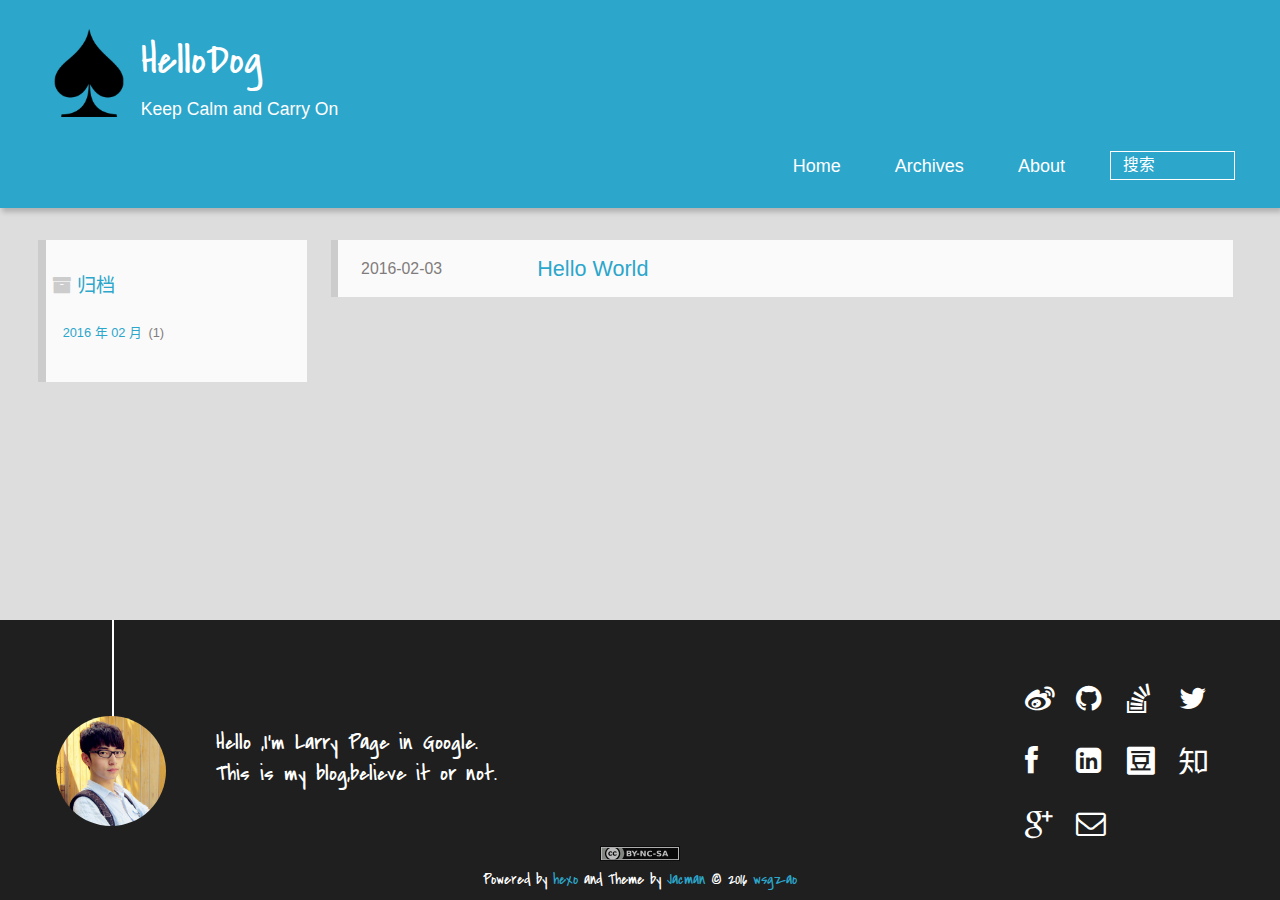
==== commit 4d2f4855: "Site updated: 2016-02-03 23:40:39" ====
--- a/archives/index.html
+++ b/archives/index.html
@@ -20,6 +20,8 @@
 <meta name="twitter:card" content="summary">
 <meta name="twitter:title" content="HelloDog">
 <meta name="twitter:description" content="HelloDog是一个基于Github和Hexo的静态Blog，希望用简单而清晰的写作方式Markdown分享自己的心得体会。">
+<meta name="twitter:creator" content="@jarkwu">
+<link rel="publisher" href="111190881341800841449">
 
     
     <link rel="alternative" href="/atom.xml" title="HelloDog" type="application/atom+xml">
@@ -53,18 +55,17 @@
 				<ul>
 					<ul>
 					 
-						<li><a href="/">主页</a></li>
-					
-						<li><a href="/archives">归档</a></li>
-					
-						<li><a href="/about">关于</a></li>
+						<li><a href="/">Home</a></li>
+					
+						<li><a href="/archives">Archives</a></li>
+					
+						<li><a href="/about">About</a></li>
 					
 					<li>
  					
-					<form class="search" action="//google.com/search" method="get" accept-charset="utf-8">
+					<form class="search" action="/search/index.html" method="get" accept-charset="utf-8">
 						<label>Search</label>
-						<input type="search" id="search" name="q" autocomplete="off" maxlength="20" placeholder="搜索" />
-						<input type="hidden" name="q" value="site:wsgzao.github.io">
+						<input type="search" id="search" autocomplete="off" name="q" maxlength="20" placeholder="搜索" />
 					</form>
 					
 					</li>
@@ -119,18 +120,44 @@
 	 
 	<div class="social-font" class="clearfix">
 		
-		
-		
-		
-		
-		
-		
-		
-		
+		<a href="http://weibo.com/wuchong1014" target="_blank" class="icon-weibo" title="微博"></a>
+		
+		
+		<a href="https://github.com/wuchong" target="_blank" class="icon-github" title="github"></a>
+		
+		
+		<a href="http://stackoverflow.com/users/3222790" target="_blank" class="icon-stack-overflow" title="stackoverflow"></a>
+		
+		
+		<a href="https://twitter.com/jarkwu" target="_blank" class="icon-twitter" title="twitter"></a>
+		
+		
+		<a href="https://www.facebook.com/imjark" target="_blank" class="icon-facebook" title="facebook"></a>
+		
+		
+		<a href="https://www.linkedin.com/in/wuchong1014" target="_blank" class="icon-linkedin" title="linkedin"></a>
+		
+		
+		<a href="https://www.douban.com/people/wuchong1014" target="_blank" class="icon-douban" title="豆瓣"></a>
+		
+		
+		<a href="http://www.zhihu.com/people/jark" target="_blank" class="icon-zhihu" title="知乎"></a>
+		
+		
+		<a href="https://plus.google.com/111190881341800841449?rel=author" target="_blank" class="icon-google_plus" title="Google+"></a>
+		
+		
+		<a href="mailto:imjark@gmail.com" target="_blank" class="icon-email" title="Email Me"></a>
 		
 	</div>
 			
 		
+				<div class="cc-license">
+          <a href="http://creativecommons.org/licenses/by-nc-sa/4.0" class="cc-opacity" target="_blank">
+            <img src="/img/cc-by-nc-sa.svg" alt="Creative Commons" />
+          </a>
+        </div>
+    
 
 		<p class="copyright">
 		Powered by <a href="http://hexo.io" target="_blank" title="hexo">hexo</a> and Theme by <a href="https://github.com/wuchong/jacman" target="_blank" title="Jacman">Jacman</a> © 2016 
--- a/css/style.css
+++ b/css/style.css
@@ -2,7 +2,7 @@
 @font-face{font-family:"covered_by_your_graceregular";font-weight:normal;font-style:normal;src:url("../font/coveredbyyourgrace-webfont.eot");src:url("../font/coveredbyyourgrace-webfont.eot?#iefix") format('embedded-opentype'),url("../font/coveredbyyourgrace-webfont.svg#covered_by_your_graceregular") format('svg'),url("../font/coveredbyyourgrace-webfont.woff") format('woff'),url("../font/coveredbyyourgrace-webfont.ttf") format('truetype')}/* icon Font */
 @font-face{font-family:"FontAwesome";font-style:normal;font-weight:normal;src:url("../font/fontawesome-webfont.eot?v=#4.0.3");src:url("../font/fontawesome-webfont.eot?#iefix&v=#4.0.3") format("embedded-opentype"),url("../font/fontawesome-webfont.woff?v=#4.0.3") format("woff"),url("../font/fontawesome-webfont.ttf?v=#4.0.3") format("truetype"),url("../font/fontawesome-webfont.svg#fontawesomeregular?v=#4.0.3") format("svg")}@font-face{font-family:"fontdiao";font-weight:normal;font-style:normal;src:url("../font/fontdiao.eot");src:url("../font/fontdiao.eot?#iefix") format('embedded-opentype'),url("../font/fontdiao.svg#fontdiao") format('svg'),url("../font/fontdiao.woff") format('woff'),url("../font/fontdiao.ttf") format('truetype')}/* Public style */
 *{-webkit-margin-before:0;-webkit-margin-after:0}body{background:#ddd;font-family:"Helvetica Neue","Helvetica","Microsoft YaHei","WenQuanYi Micro Hei",Arial,sans-serif;font-size:100%;color:#817c7c;line-height:1.5;min-height:100vh;display:-webkit-flex;display:-webkit-box;display:-moz-box;display:-webkit-flex;display:-ms-flexbox;display:box;display:flex;-webkit-flex-direction:column;-webkit-box-orient:vertical;-moz-box-orient:vertical;-o-box-orient:vertical;-webkit-flex-direction:column;-ms-flex-direction:column;flex-direction:column}iframe{margin-top:10px}small{font-size:80%}sub,sup{font-size:75%;line-height:0;position:relative;vertical-align:baseline}sup{top:-.5em;padding-left:.3em}sub{bottom:-.25em}a{text-decoration:none;color:#817c7c;}a:hover,a:focus{outline:0;text-decoration:none;-webkit-transition:color 0.25s, background 0.5s;-moz-transition:color 0.25s, background 0.5s;-o-transition:color 0.25s, background 0.5s;-ms-transition:color 0.25s, background 0.5s;transition:color 0.25s, background 0.5s}a:hover:before{-webkit-transition:color 0.25s, background 0.5s;-moz-transition:color 0.25s, background 0.5s;-o-transition:color 0.25s, background 0.5s;-ms-transition:color 0.25s, background 0.5s;transition:color 0.25s, background 0.5s}input:focus{outline:none}input,button{margin:0;padding:0;}input::-moz-focus-inner,button::-moz-focus-inner{border:0;padding:0}h1{font-size:1.5em}.fa{display:inline-block;font-family:FontAwesome;font-style:normal;font-weight:normal;line-height:1;-webkit-font-smoothing:antialiased;-moz-osx-font-smoothing:grayscale}.clearfix{zoom:1}.clearfix:before,.clearfix:after{content:"";display:table}.clearfix:after{clear:both}::-webkit-input-placeholder{color:#fff;padding:2px 0 0 4px}::-moz-placeholder{color:#fff;padding:2px 0 0 4px}:-ms-input-placeholder{color:#fff;padding:2px 0 0 4px}::-webkit-input-placeholder::before{font-family:"FontAwesome";-webkit-font-smoothing:antialiased;-moz-osx-font-smoothing:grayscale;content:"\f002";padding-right:4px}::-moz-placeholder:before{font-family:"FontAwesome";-webkit-font-smoothing:antialiased;-moz-osx-font-smoothing:grayscale;content:"\f002";padding-right:4px}:-ms-input-placeholder::before{font-family:"FontAwesome";-webkit-font-smoothing:antialiased;-moz-osx-font-smoothing:grayscale;content:"\f002";padding-right:4px}input[type="search"]::-webkit-search-cancel-button,input[type="search"]::-webkit-search-decoration{-webkit-appearance:none}::-webkit-search-cancel-button:after{font-family:"FontAwesome";-webkit-font-smoothing:antialiased;-moz-osx-font-smoothing:grayscale;content:'\f00d';color:#fff;padding-right:4px}/* css3 animate */
-.animated{-webkit-animation-fill-mode:both;-moz-animation-fill-mode:both;-o-animation-fill-mode:both;-ms-animation-fill-mode:both;animation-fill-mode:both;-webkit-animation-duration:1s;-moz-animation-duration:1s;-o-animation-duration:1s;-ms-animation-duration:1s;animation-duration:1s}@-webkit-keyframes fadeIn{0%{opacity:0;-ms-filter:"progid:DXImageTransform.Microsoft.Alpha(Opacity=0)";filter:alpha(opacity=0)}100%{opacity:1;-ms-filter:none;filter:none}}.fadeIn{-webkit-animation-name:fadeIn;-moz-animation-name:fadeIn;-o-animation-name:fadeIn;-ms-animation-name:fadeIn;animation-name:fadeIn}.fadeOut{-webkit-animation-name:fadeOut;-moz-animation-name:fadeOut;-o-animation-name:fadeOut;-ms-animation-name:fadeOut;animation-name:fadeOut}@-moz-keyframes fadeInDown{0%{opacity:0;-ms-filter:"progid:DXImageTransform.Microsoft.Alpha(Opacity=0)";filter:alpha(opacity=0);-webkit-transform:translateY(-20px);-moz-transform:translateY(-20px);-o-transform:translateY(-20px);-ms-transform:translateY(-20px);transform:translateY(-20px)}100%{opacity:1;-ms-filter:none;filter:none;-webkit-transform:translateY(0);-moz-transform:translateY(0);-o-transform:translateY(0);-ms-transform:translateY(0);transform:translateY(0)}}@-webkit-keyframes fadeInDown{0%{opacity:0;-ms-filter:"progid:DXImageTransform.Microsoft.Alpha(Opacity=0)";filter:alpha(opacity=0);-webkit-transform:translateY(-20px);-moz-transform:translateY(-20px);-o-transform:translateY(-20px);-ms-transform:translateY(-20px);transform:translateY(-20px)}100%{opacity:1;-ms-filter:none;filter:none;-webkit-transform:translateY(0);-moz-transform:translateY(0);-o-transform:translateY(0);-ms-transform:translateY(0);transform:translateY(0)}}@-o-keyframes fadeInDown{0%{opacity:0;-ms-filter:"progid:DXImageTransform.Microsoft.Alpha(Opacity=0)";filter:alpha(opacity=0);-webkit-transform:translateY(-20px);-moz-transform:translateY(-20px);-o-transform:translateY(-20px);-ms-transform:translateY(-20px);transform:translateY(-20px)}100%{opacity:1;-ms-filter:none;filter:none;-webkit-transform:translateY(0);-moz-transform:translateY(0);-o-transform:translateY(0);-ms-transform:translateY(0);transform:translateY(0)}}@keyframes fadeInDown{0%{opacity:0;-ms-filter:"progid:DXImageTransform.Microsoft.Alpha(Opacity=0)";filter:alpha(opacity=0);-webkit-transform:translateY(-20px);-moz-transform:translateY(-20px);-o-transform:translateY(-20px);-ms-transform:translateY(-20px);transform:translateY(-20px)}100%{opacity:1;-ms-filter:none;filter:none;-webkit-transform:translateY(0);-moz-transform:translateY(0);-o-transform:translateY(0);-ms-transform:translateY(0);transform:translateY(0)}}body >header{width:100%;-webkit-box-shadow:2px 4px 5px rgba(3,3,3,0.2);box-shadow:2px 4px 5px rgba(3,3,3,0.2);background:url("../img/banner.jpg") center #2ca6cb;color:#fff;padding:1em 0 .8em;}@media only screen and (min-width:1024px){body >header{padding:1.8em 0 1.5em}}body >header >div{width:95%;margin:0 auto;position:relative;overflow:hidden;}@media only screen and (min-width:1024px){body >header >div{width:93%}}body >header a{display:block;color:#fff}#imglogo{float:left;width:4em;height:4em;}@media only screen and (min-width:768px){#imglogo{width:5em}}@media only screen and (min-width:1024px){#imglogo{width:5.5em}}#imglogo img{width:4em;}@media only screen and (min-width:768px){#imglogo img{width:5em}}@media only screen and (min-width:1024px){#imglogo img{width:5.5em}}#textlogo{float:left;width:75%;margin-left:.5em;}#textlogo h1.site-name{width:86%;font-family:"covered_by_your_graceregular";font-size:200%;line-height:1.5;-webkit-font-smoothing:antialiased;-moz-osx-font-smoothing:grayscale;}@media only screen and (min-width:768px){#textlogo h1.site-name{font-size:240%}}@media only screen and (min-width:1024px){#textlogo h1.site-name{font-size:280%}}#textlogo h2.blog-motto{font-size:.7em;font-weight:normal;}@media only screen and (min-width:768px){#textlogo h2.blog-motto{font-size:100%}}@media only screen and (min-width:1024px){#textlogo h2.blog-motto{font-size:110%}}.navbar{position:absolute;width:2em;right:0;top:1em;padding:.5em;}@media only screen and (min-width:1024px){.navbar{display:none}}.navbutton::before{font-family:"FontAwesome";-webkit-font-smoothing:antialiased;-moz-osx-font-smoothing:grayscale;content:"\f0c9"}.navmobile::before{padding-left:1em}header nav{float:left;width:100%;font-size:112.5%;padding-top:.5em;max-height:.01em;-webkit-transition:max-height 1s ease-out;-moz-transition:max-height 1s ease-out;-o-transition:max-height 1s ease-out;-ms-transition:max-height 1s ease-out;transition:max-height 1s ease-out;}@media only screen and (min-width:568px){header nav{width:50%}}@media only screen and (min-width:1024px){header nav{float:right;width:auto;margin-top:1em;max-height:none}}@media only screen and (min-width:1024px){header nav ul{float:right}}@media only screen and (min-width:1024px){header nav ul li{float:left}}header nav ul li a{padding:.2em 0 .2em 1em;}@media only screen and (min-width:1024px){header nav ul li a{padding:.2em 1.5em}}header nav ul li a:hover{background:#1b7f9e;color:#e9cd4c}.shownav{max-height:40em}.search{padding:.1em 0 0 1em;}.search input{-webkit-appearance:textfield;font-size:.87em;line-height:1.7;border:1px solid #fff;color:#fff;background:transparent;width:80%;padding-left:.5em;}@media only screen and (min-width:1024px){.search input{width:8em;-webkit-transition:0.5s width;-moz-transition:0.5s width;-o-transition:0.5s width;-ms-transition:0.5s width;transition:0.5s width}.search input:focus{width:15em}}.search label{display:none}/* index layout */
+.animated{-webkit-animation-fill-mode:both;-moz-animation-fill-mode:both;-o-animation-fill-mode:both;-ms-animation-fill-mode:both;animation-fill-mode:both;-webkit-animation-duration:1s;-moz-animation-duration:1s;-o-animation-duration:1s;-ms-animation-duration:1s;animation-duration:1s}@-webkit-keyframes fadeIn{0%{opacity:0;-ms-filter:"progid:DXImageTransform.Microsoft.Alpha(Opacity=0)";filter:alpha(opacity=0)}100%{opacity:1;-ms-filter:none;filter:none}}.fadeIn{-webkit-animation-name:fadeIn;-moz-animation-name:fadeIn;-o-animation-name:fadeIn;-ms-animation-name:fadeIn;animation-name:fadeIn}.fadeOut{-webkit-animation-name:fadeOut;-moz-animation-name:fadeOut;-o-animation-name:fadeOut;-ms-animation-name:fadeOut;animation-name:fadeOut}@-moz-keyframes fadeInDown{0%{opacity:0;-ms-filter:"progid:DXImageTransform.Microsoft.Alpha(Opacity=0)";filter:alpha(opacity=0);-webkit-transform:translateY(-20px);-moz-transform:translateY(-20px);-o-transform:translateY(-20px);-ms-transform:translateY(-20px);transform:translateY(-20px)}100%{opacity:1;-ms-filter:none;filter:none;-webkit-transform:translateY(0);-moz-transform:translateY(0);-o-transform:translateY(0);-ms-transform:translateY(0);transform:translateY(0)}}@-webkit-keyframes fadeInDown{0%{opacity:0;-ms-filter:"progid:DXImageTransform.Microsoft.Alpha(Opacity=0)";filter:alpha(opacity=0);-webkit-transform:translateY(-20px);-moz-transform:translateY(-20px);-o-transform:translateY(-20px);-ms-transform:translateY(-20px);transform:translateY(-20px)}100%{opacity:1;-ms-filter:none;filter:none;-webkit-transform:translateY(0);-moz-transform:translateY(0);-o-transform:translateY(0);-ms-transform:translateY(0);transform:translateY(0)}}@-o-keyframes fadeInDown{0%{opacity:0;-ms-filter:"progid:DXImageTransform.Microsoft.Alpha(Opacity=0)";filter:alpha(opacity=0);-webkit-transform:translateY(-20px);-moz-transform:translateY(-20px);-o-transform:translateY(-20px);-ms-transform:translateY(-20px);transform:translateY(-20px)}100%{opacity:1;-ms-filter:none;filter:none;-webkit-transform:translateY(0);-moz-transform:translateY(0);-o-transform:translateY(0);-ms-transform:translateY(0);transform:translateY(0)}}@keyframes fadeInDown{0%{opacity:0;-ms-filter:"progid:DXImageTransform.Microsoft.Alpha(Opacity=0)";filter:alpha(opacity=0);-webkit-transform:translateY(-20px);-moz-transform:translateY(-20px);-o-transform:translateY(-20px);-ms-transform:translateY(-20px);transform:translateY(-20px)}100%{opacity:1;-ms-filter:none;filter:none;-webkit-transform:translateY(0);-moz-transform:translateY(0);-o-transform:translateY(0);-ms-transform:translateY(0);transform:translateY(0)}}body >header{width:100%;-webkit-box-shadow:2px 4px 5px rgba(3,3,3,0.2);box-shadow:2px 4px 5px rgba(3,3,3,0.2);background:url("../") center #2ca6cb;color:#fff;padding:1em 0 .8em;}@media only screen and (min-width:1024px){body >header{padding:1.8em 0 1.5em}}body >header >div{width:95%;margin:0 auto;position:relative;overflow:hidden;}@media only screen and (min-width:1024px){body >header >div{width:93%}}body >header a{display:block;color:#fff}#imglogo{float:left;width:4em;height:4em;}@media only screen and (min-width:768px){#imglogo{width:5em}}@media only screen and (min-width:1024px){#imglogo{width:5.5em}}#imglogo img{width:4em;}@media only screen and (min-width:768px){#imglogo img{width:5em}}@media only screen and (min-width:1024px){#imglogo img{width:5.5em}}#textlogo{float:left;width:75%;margin-left:.5em;}#textlogo h1.site-name{width:86%;font-family:"covered_by_your_graceregular";font-size:200%;line-height:1.5;-webkit-font-smoothing:antialiased;-moz-osx-font-smoothing:grayscale;}@media only screen and (min-width:768px){#textlogo h1.site-name{font-size:240%}}@media only screen and (min-width:1024px){#textlogo h1.site-name{font-size:280%}}#textlogo h2.blog-motto{font-size:.7em;font-weight:normal;}@media only screen and (min-width:768px){#textlogo h2.blog-motto{font-size:100%}}@media only screen and (min-width:1024px){#textlogo h2.blog-motto{font-size:110%}}.navbar{position:absolute;width:2em;right:0;top:1em;padding:.5em;}@media only screen and (min-width:1024px){.navbar{display:none}}.navbutton::before{font-family:"FontAwesome";-webkit-font-smoothing:antialiased;-moz-osx-font-smoothing:grayscale;content:"\f0c9"}.navmobile::before{padding-left:1em}header nav{float:left;width:100%;font-size:112.5%;padding-top:.5em;max-height:.01em;-webkit-transition:max-height 1s ease-out;-moz-transition:max-height 1s ease-out;-o-transition:max-height 1s ease-out;-ms-transition:max-height 1s ease-out;transition:max-height 1s ease-out;}@media only screen and (min-width:568px){header nav{width:50%}}@media only screen and (min-width:1024px){header nav{float:right;width:auto;margin-top:1em;max-height:none}}@media only screen and (min-width:1024px){header nav ul{float:right}}@media only screen and (min-width:1024px){header nav ul li{float:left}}header nav ul li a{padding:.2em 0 .2em 1em;}@media only screen and (min-width:1024px){header nav ul li a{padding:.2em 1.5em}}header nav ul li a:hover{background:#1b7f9e;color:#e9cd4c}.shownav{max-height:40em}.search{padding:.1em 0 0 1em;}.search input{-webkit-appearance:textfield;font-size:.87em;line-height:1.7;border:1px solid #fff;color:#fff;background:transparent;width:80%;padding-left:.5em;}@media only screen and (min-width:1024px){.search input{width:8em;-webkit-transition:0.5s width;-moz-transition:0.5s width;-o-transition:0.5s width;-ms-transition:0.5s width;transition:0.5s width}.search input:focus{width:15em}}.search label{display:none}/* index layout */
 #container{-webkit-flex:1;width:95%;margin:0 auto;overflow:hidden;}@media only screen and (min-width:768px){#container{width:96%}}@media only screen and (min-width:1024px){#container{width:94%}}@media only screen and (min-width:1560px){#container{width:82%}}#main{margin:1em 0 0;line-height:1.8;}@media only screen and (min-width:1024px){#main{margin:2em 0 0;width:75%;float:left;-webkit-transition:margin 0.5s ease-out;-moz-transition:margin 0.5s ease-out;-o-transition:margin 0.5s ease-out;-ms-transition:margin 0.5s ease-out;transition:margin 0.5s ease-out}}#main section.post{background:#fafafa;margin-bottom:.125em;}#main section.post a{display:block;border-left:.5em solid #ccc;-webkit-transition:border-left 0.45s;-moz-transition:border-left 0.45s;-o-transition:border-left 0.45s;-ms-transition:border-left 0.45s;transition:border-left 0.45s;padding:.5em;}@media only screen and (min-width:768px){#main section.post a{padding:1em}}#main section.post a:hover{border-left:.5em solid #2ca6cb}#main section.post a h1{color:#2ca6cb;line-height:2}#main section.post a p{color:#817c7c}#main section.post a time{color:#817c7c;display:block;margin:.5em 0;font-size:.9em}#main article.post-expand{background:#fafafa;margin-bottom:3.5em;}#main article.post-expand .img-logo{max-width:180px;max-height:96px;display:block !important;margin-right:.7em;margin-left:.7em;padding:0;float:right;clear:right}#main article.post-expand .img-topic{max-width:300px;max-height:1800px;display:block !important;margin-left:.7em;margin-right:.7em;padding:0;float:right;clear:right}#main article.post-expand .article-more-link a{display:inline-block;line-height:1em;padding:6px 15px;-webkit-border-radius:15px;border-radius:15px;background:#ddd;color:#817c7c;text-decoration:none;}#main article.post-expand .article-more-link a:hover{background:#2ca6cb;color:#fff;text-decoration:none}#archive-page section.post a{font-size:.9em;padding:.5em !important;}@media only screen and (min-width:768px){#archive-page section.post a time{padding-left:1em}}.moveMain{margin-left:10% !important}.unexpand .prev{border-left:.5em solid #ccc;}.unexpand .prev:hover{border-left:.5em solid #2ca6cb}#page-nav{background:#fafafa;text-align:center;overflow:hidden;}#page-nav a{display:inline-block;padding:.5em 1em}#page-nav a{color:#2ca6cb;}#page-nav a:hover{background:#ccc;color:#2ca6cb}#page-nav .prev{float:left;-webkit-transition:border-left 0.5s;-moz-transition:border-left 0.5s;-o-transition:border-left 0.5s;-ms-transition:border-left 0.5s;transition:border-left 0.5s;}#page-nav .prev span:before{font-family:"FontAwesome";-webkit-font-smoothing:antialiased;-moz-osx-font-smoothing:grayscale;content:"\f053";padding-right:.5em}#page-nav .next{float:right;}#page-nav .next span:before{font-family:"FontAwesome";-webkit-font-smoothing:antialiased;-moz-osx-font-smoothing:grayscale;content:"\f054";padding-left:.5em}#page-nav .page-number{display:none;padding:.5em 1em;}@media only screen and (min-width:768px){#page-nav .page-number{display:inline-block}}#page-nav .current{color:#b8b8b8;font-weight:bold}#page-nav .space{color:#2ca6cb}/* page layout */
 @media only screen and (min-width:1024px){.page{margin-left:10% !important}}/* archive layout */
 .category-icon:before,.tag-icon:before,.archive-icon:before{font-family:"FontAwesome";-webkit-font-smoothing:antialiased;-moz-osx-font-smoothing:grayscale;color:#ccc;font-size:100%;padding-right:.3em}.category-icon:before{content:"\f07b"}.tag-icon:before{content:"\f02c"}.archive-icon:before{content:"\f187"}.archive-title{margin:1em 0;padding:2em;background:#fafafa;border-left:.5em solid #ccc;}@media only screen and (min-width:1024px){.archive-title{margin:2em 0;width:18.5%;padding-left:.5%;float:left}}.archive-title h2{width:90%;color:#2ca6cb;font-size:120%}.archive-title a{color:#2ca6cb;-webkit-transition:color 0.5s;-moz-transition:color 0.5s;-o-transition:color 0.5s;-ms-transition:color 0.5s;transition:color 0.5s;}.archive-title a:hover{color:#2ca6cb;-webkit-transition:color 0.5s;-moz-transition:color 0.5s;-o-transition:color 0.5s;-ms-transition:color 0.5s;transition:color 0.5s}.current{color:#ea6753 !important}@media only screen and (min-width:768px){.archive-part{min-height:200px}}@media only screen and (min-width:1024px){.archive-part{float:right;margin-left:2% !important}}.archive-part section.post{width:100%;}.archive-part section.post time{font-size:1.1em !important;float:left;}@media only screen and (max-width:568px){.archive-part section.post time{width:100%}}@media only screen and (min-width:568px){.archive-part section.post time{width:20%}}@media only screen and (min-width:768px){.archive-nav{width:100%;float:left;margin-top:1em}}/* tags&categories layout */
